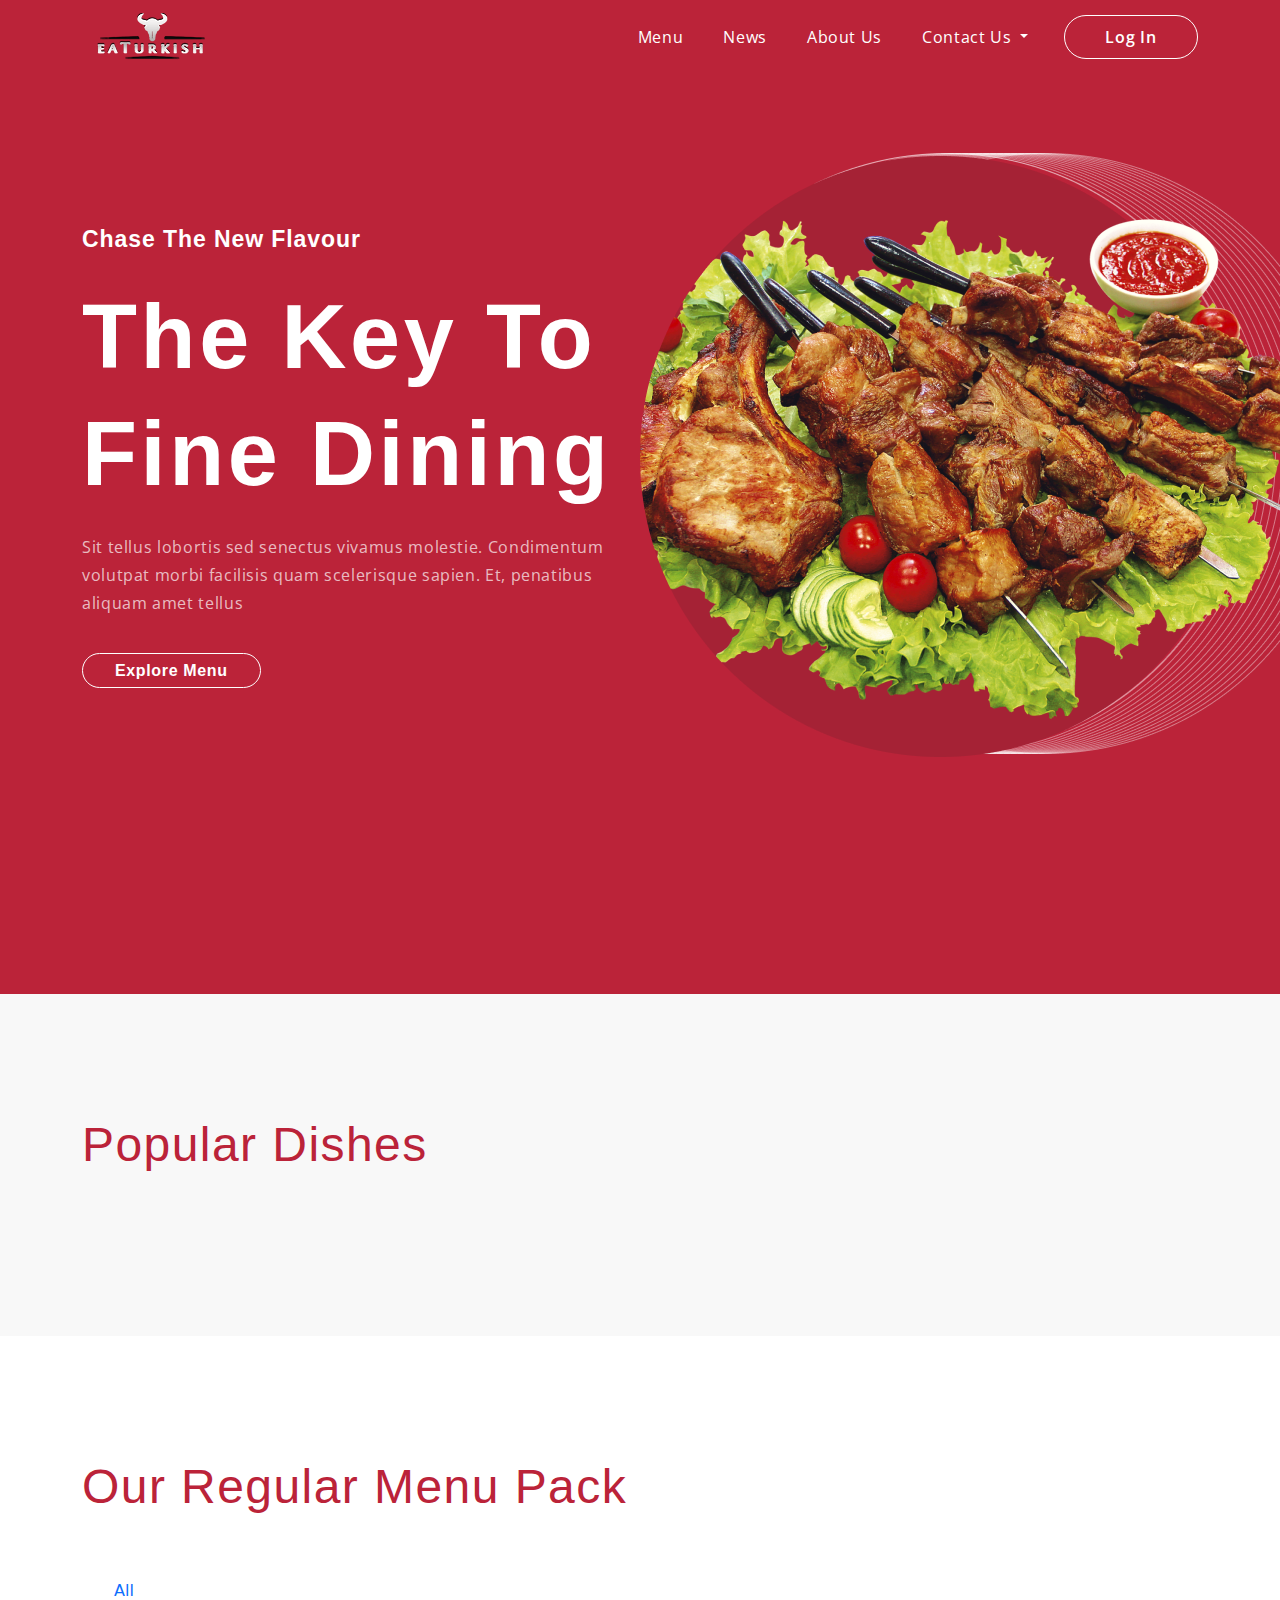
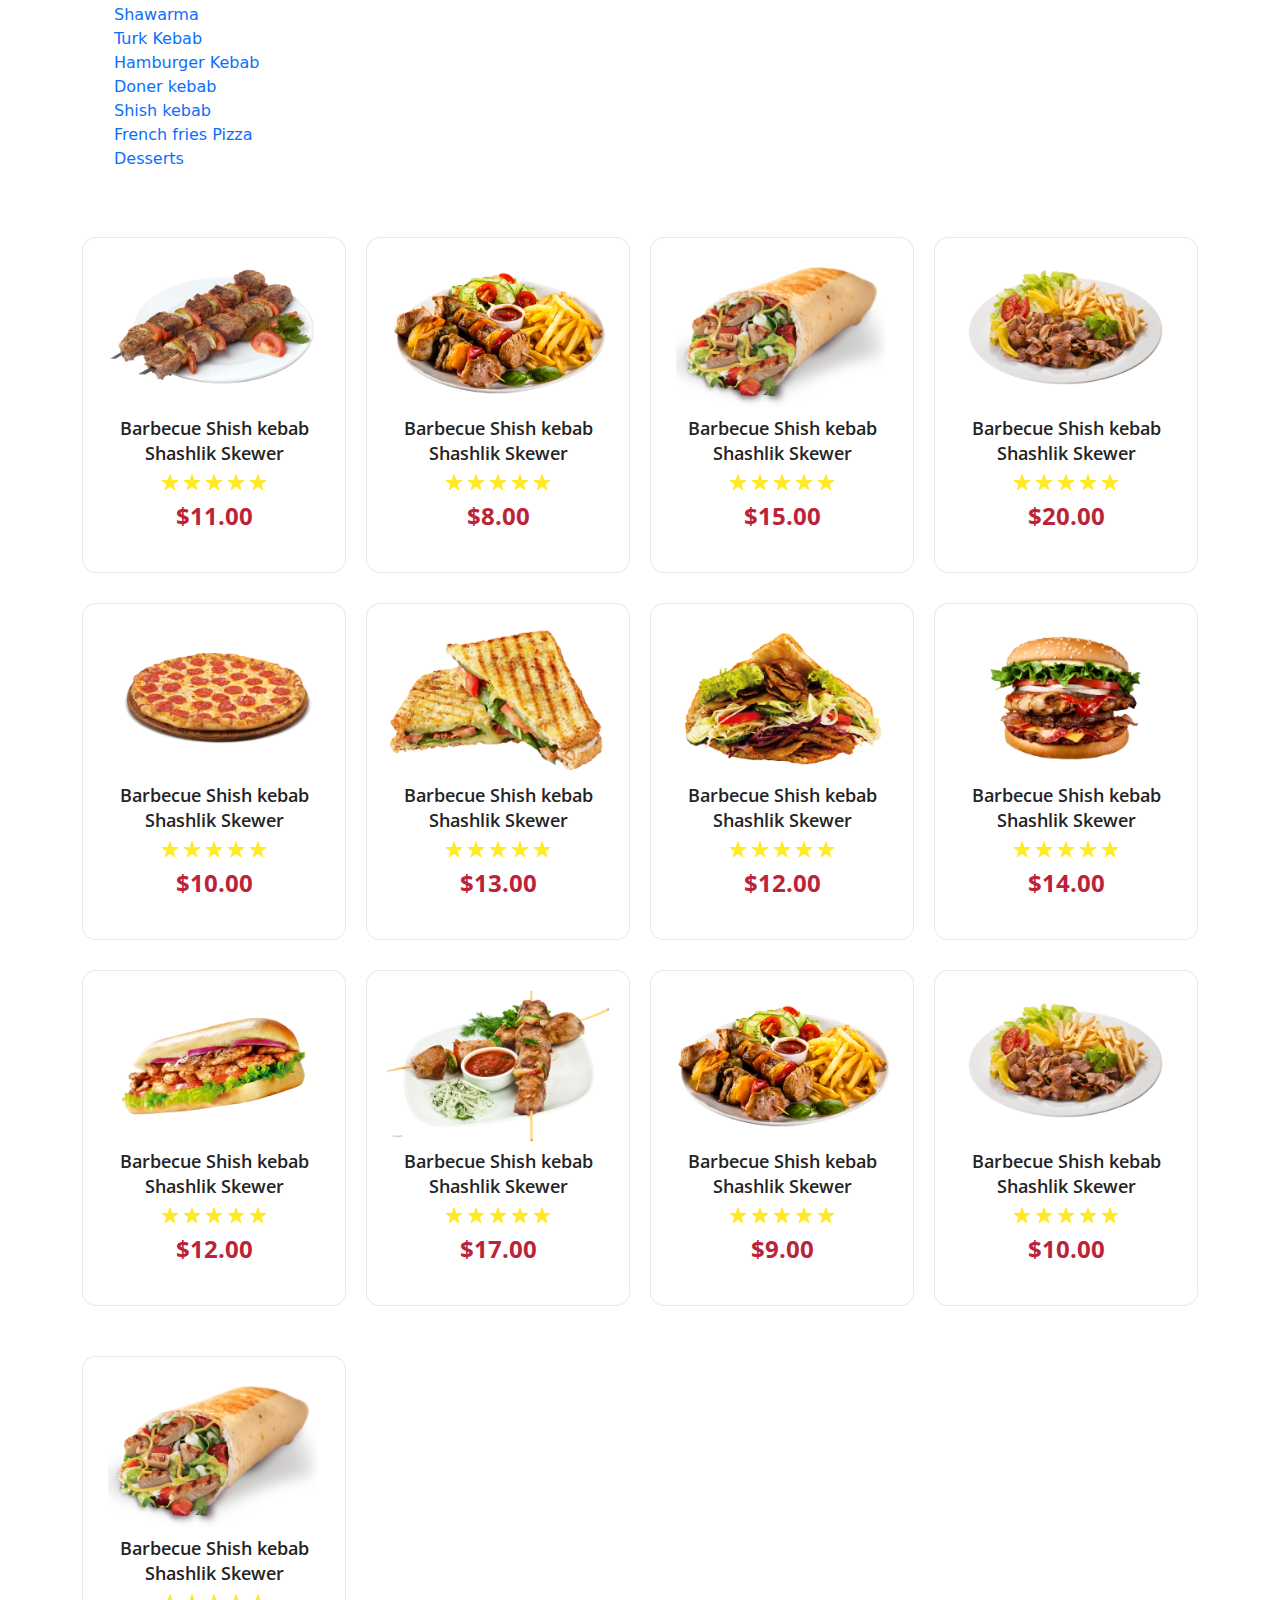
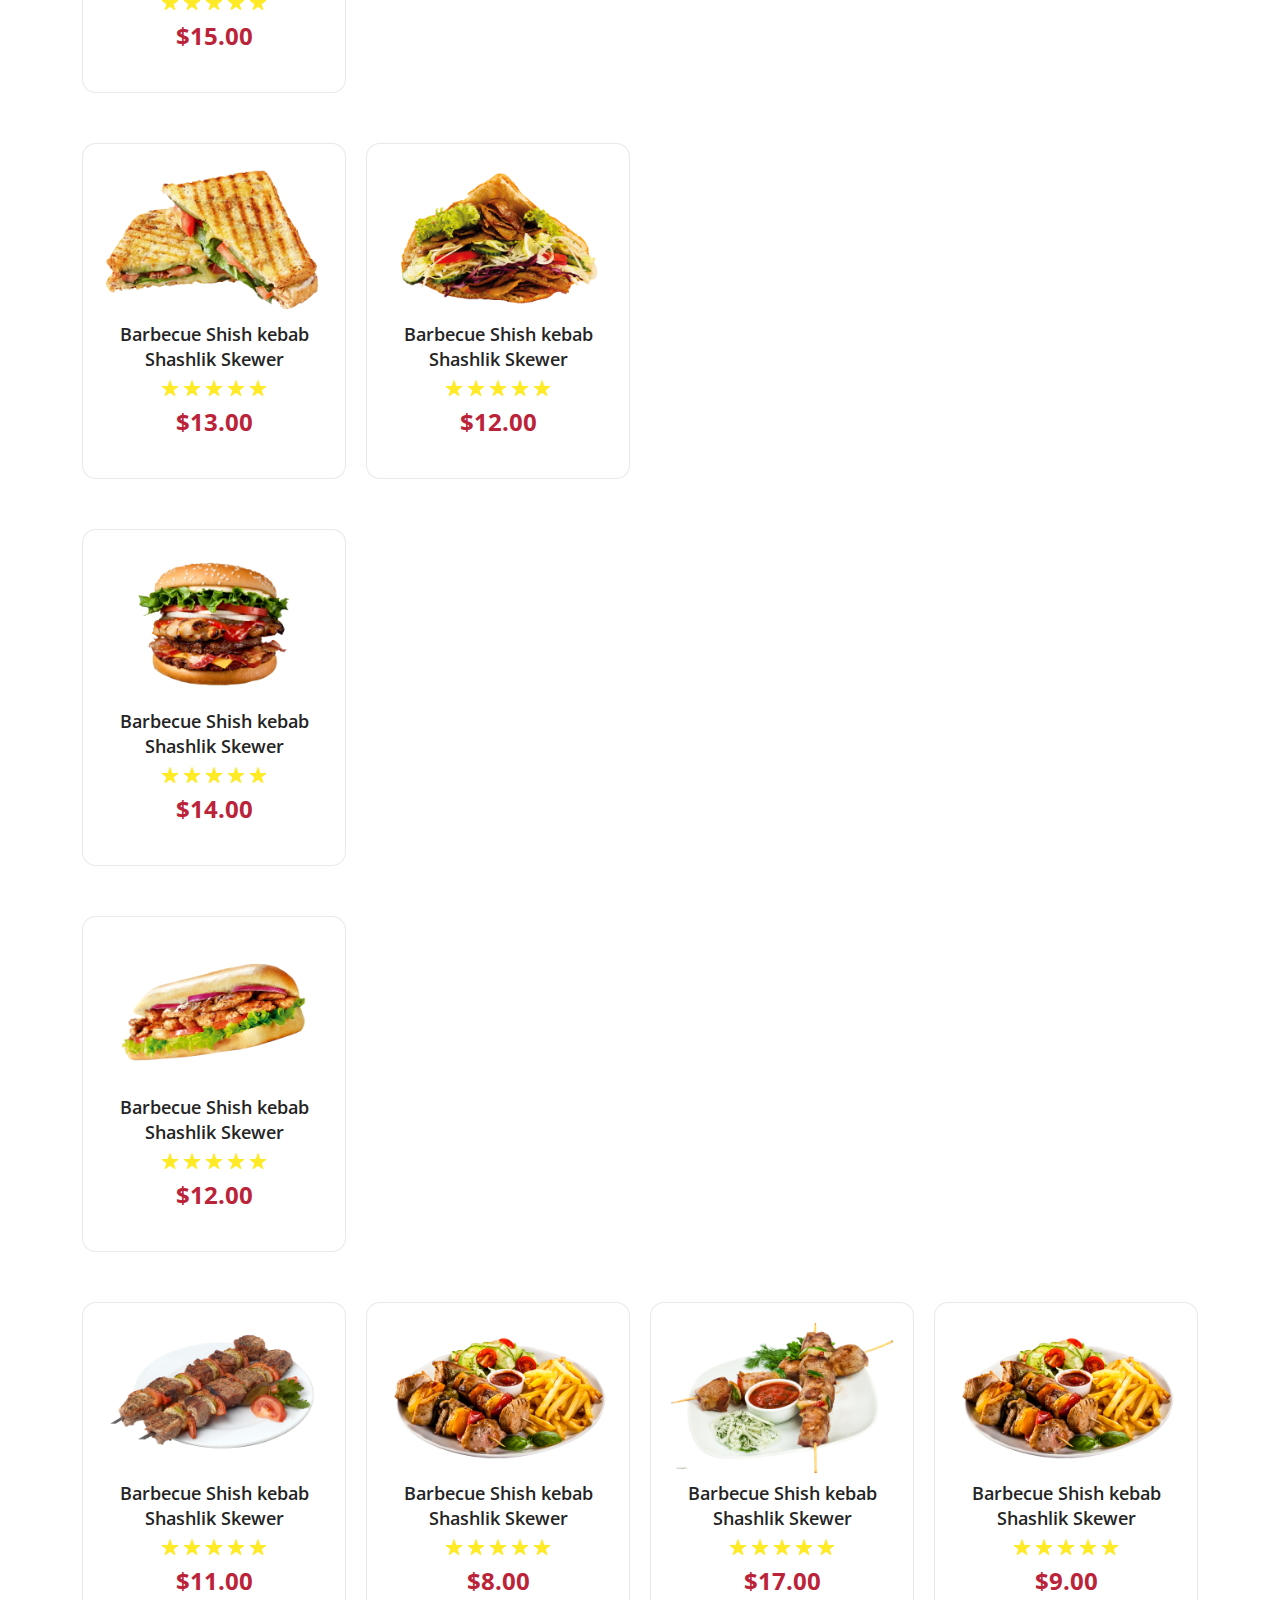
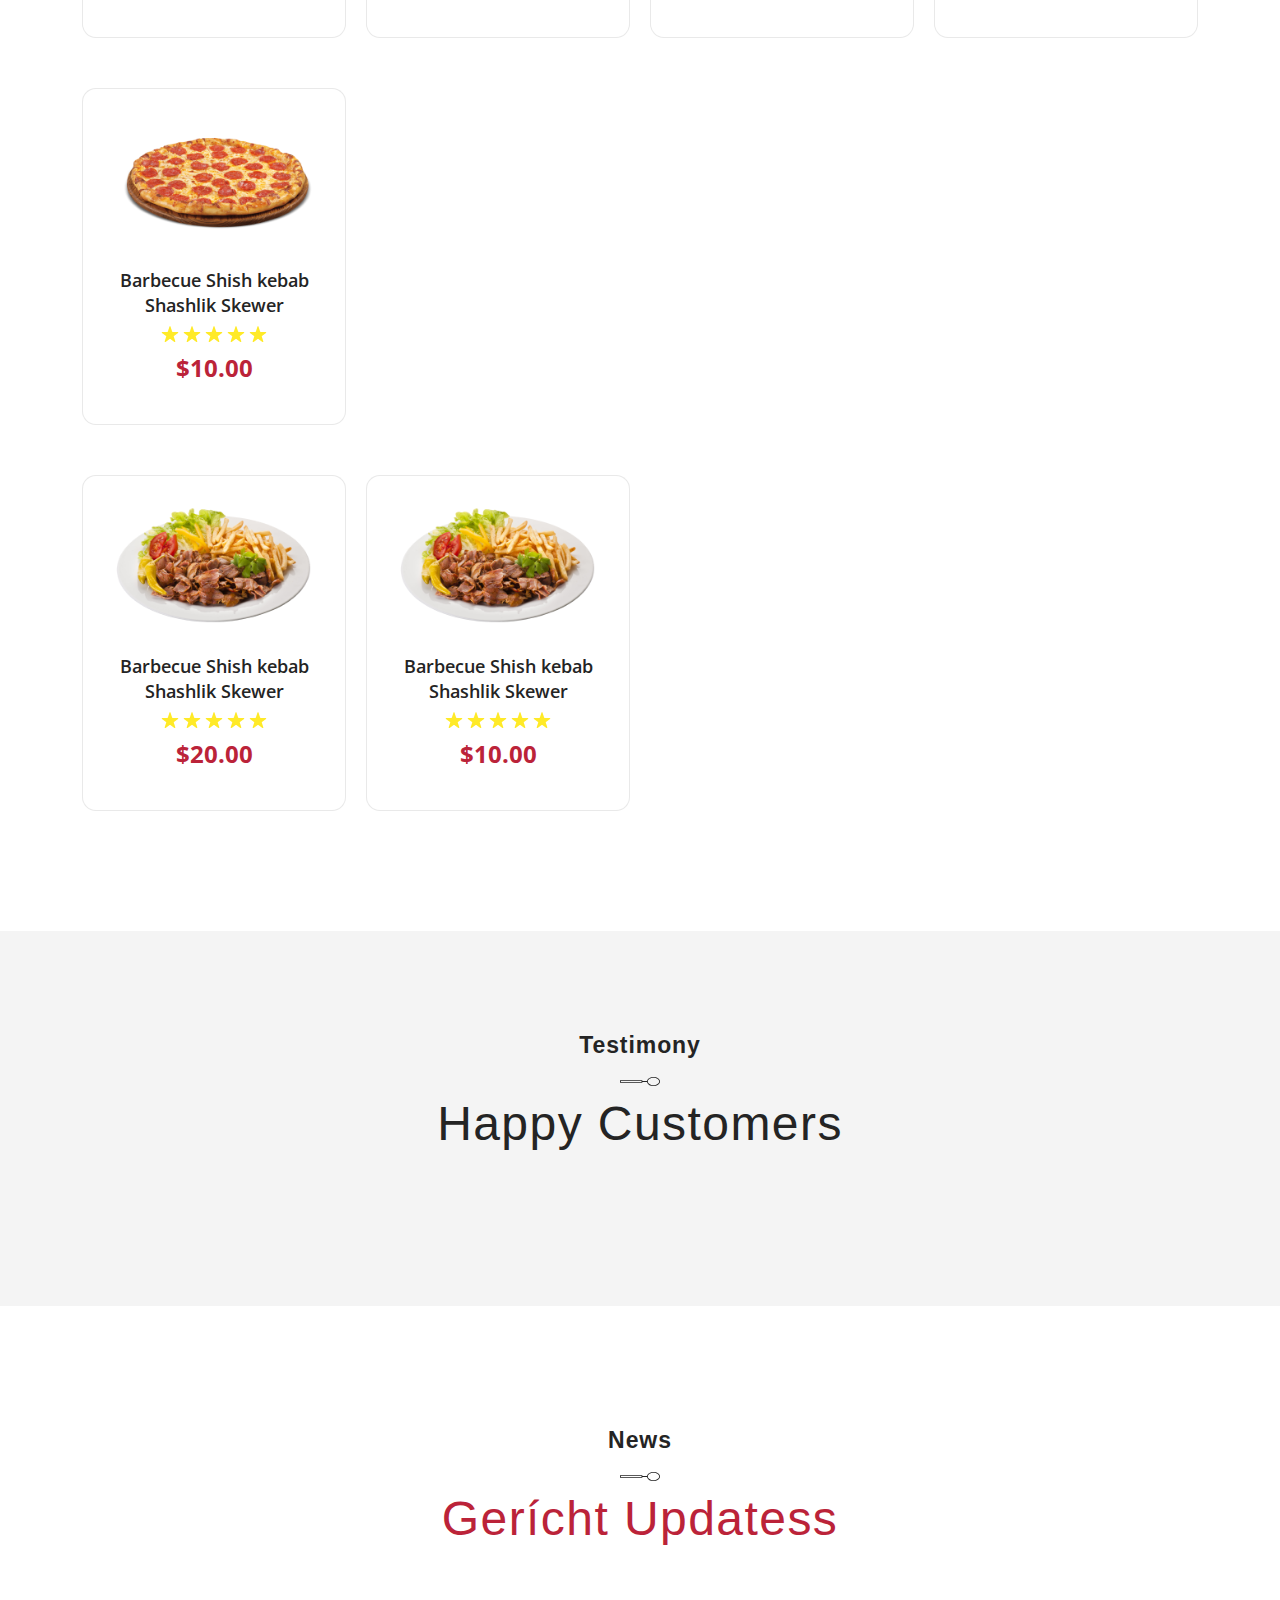
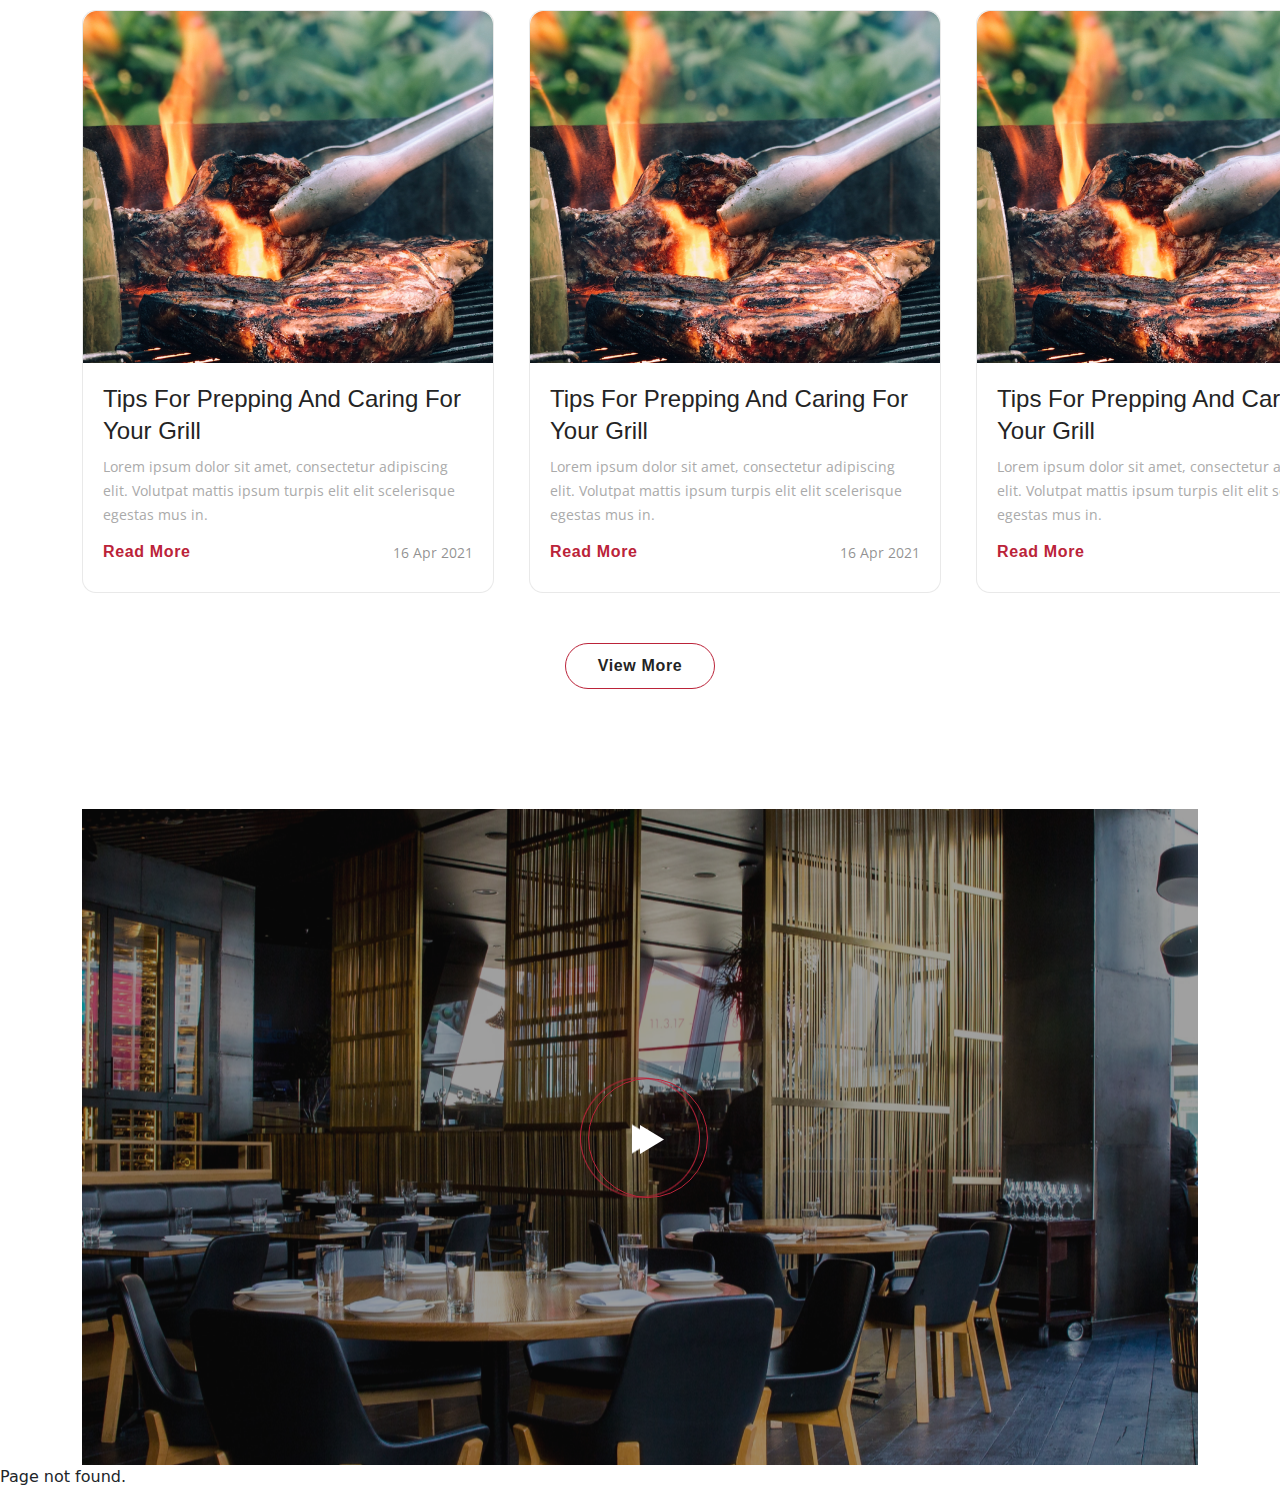
==== index.html @ 3a7835d0 "sadas" ====
<!DOCTYPE html>
<html lang="en">
  <head>
    <meta charset="UTF-8" />
    <meta http-equiv="X-UA-Compatible" content="IE=edge" />
    <meta name="viewport" content="width=device-width, initial-scale=1.0" />
    <link
      rel="stylesheet"
      href="https://cdnjs.cloudflare.com/ajax/libs/OwlCarousel2/2.3.4/assets/owl.carousel.min.css"
      integrity="sha512-tS3S5qG0BlhnQROyJXvNjeEM4UpMXHrQfTGmbQ1gKmelCxlSEBUaxhRBj/EFTzpbP4RVSrpEikbmdJobCvhE3g=="
      crossorigin="anonymous"
      referrerpolicy="no-referrer"
    />
    <link
      rel="stylesheet"
      href="https://cdnjs.cloudflare.com/ajax/libs/OwlCarousel2/2.3.4/assets/owl.theme.default.min.css"
      integrity="sha512-sMXtMNL1zRzolHYKEujM2AqCLUR9F2C4/05cdbxjjLSRvMQIciEPCQZo++nk7go3BtSuK9kfa/s+a4f4i5pLkw=="
      crossorigin="anonymous"
      referrerpolicy="no-referrer"
    />
    <link
      rel="stylesheet"
      href="https://unicons.iconscout.com/release/v4.0.0/css/line.css"
    />
    <link
      rel="stylesheet"
      href="https://cdn.korzh.com/metroui/v4.5.1/css/metro-all.min.css"
    />
    <link rel="stylesheet" href="css/bootstrap.min.css" />
    <link rel="stylesheet" href="css/home.min.css" />
    <title>Document</title>
  </head>
  <body>
    <button id="backtop">
      <a href="#"><i class="uil uil-arrow-up"></i></a>
    </button>
    <header>
      <nav w3-include-html="nav.html" id="navbar"></nav>
      <div id="home">
        <div
          class="container home d-flex align-items-center flex-column flex-lg-row row-gap-5"
        >
          <div class="home__left">
            <div class="home__left-content text-center text-sm-start">
              <h4 class="home__left-smallheading">Chase the new Flavour</h4>
              <h1 class="home__left-heading">The key to Fine dining</h1>
              <p class="home__left-text">
                Sit tellus lobortis sed senectus vivamus molestie. Condimentum
                volutpat morbi facilisis quam scelerisque sapien. Et, penatibus
                aliquam amet tellus
              </p>
              <a class="home__left-btn" href="#">Explore Menu</a>
            </div>
          </div>
          <div class="home__right">
            <img
              class="home__right-img"
              src="images/home/home-img.png"
              alt=""
            />
          </div>
        </div>
      </div>
    </header>
    <section id="popular">
      <div class="container">
        <h2 class="popular__heading m-0 text-center text-sm-start">
          Popular Dishes
        </h2>
        <div class="owl-carousel owl-theme">
          <div class="item">
            <div class="popular__card d-grid row-gap-2">
              <img class="w-100" src="images/home/popular-img1.png" alt="" />
              <h4 class="popular__card-heading m-0">
                Barbecue Shish kebab Shashlik Skewer
              </h4>
              <div
                class="popular__card-stars d-flex column-gap-1 justify-content-center"
              >
                <img src="images/home/fullstar.svg" alt="" />
                <img src="images/home/fullstar.svg" alt="" />
                <img src="images/home/fullstar.svg" alt="" />
                <img src="images/home/fullstar.svg" alt="" />
                <img src="images/home/fullstar.svg" alt="" />
              </div>
              <p class="popular__card-price text-center mb-0">$12.00</p>
            </div>
          </div>
          <div class="item">
            <div class="popular__card d-grid row-gap-2">
              <img class="w-100" src="images/home/popular-img2.png" alt="" />
              <h4 class="popular__card-heading m-0">
                Barbecue Shish kebab Shashlik Skewer
              </h4>
              <div
                class="popular__card-stars d-flex column-gap-1 justify-content-center"
              >
                <img src="images/home/fullstar.svg" alt="" />
                <img src="images/home/fullstar.svg" alt="" />
                <img src="images/home/fullstar.svg" alt="" />
                <img src="images/home/fullstar.svg" alt="" />
                <img src="images/home/star.svg" alt="" />
              </div>
              <p class="popular__card-price text-center mb-0">$10.00</p>
            </div>
          </div>
          <div class="item">
            <div class="popular__card d-grid row-gap-2">
              <img class="w-100" src="images/home/popular-img3.png" alt="" />
              <h4 class="popular__card-heading m-0">
                Barbecue Shish kebab Shashlik Skewer
              </h4>
              <div
                class="popular__card-stars d-flex column-gap-1 justify-content-center"
              >
                <img src="images/home/fullstar.svg" alt="" />
                <img src="images/home/fullstar.svg" alt="" />
                <img src="images/home/fullstar.svg" alt="" />
                <img src="images/home/fullstar.svg" alt="" />
                <img src="images/home/star.svg" alt="" />
              </div>
              <p class="popular__card-price text-center mb-0">$11.5</p>
            </div>
          </div>
          <div class="item">
            <div class="popular__card d-grid row-gap-2">
              <img class="w-100" src="images/home/popular-img4.png" alt="" />
              <h4 class="popular__card-heading m-0">
                Barbecue Shish kebab Shashlik Skewer
              </h4>
              <div
                class="popular__card-stars d-flex column-gap-1 justify-content-center"
              >
                <img src="images/home/fullstar.svg" alt="" />
                <img src="images/home/fullstar.svg" alt="" />
                <img src="images/home/fullstar.svg" alt="" />
                <img src="images/home/fullstar.svg" alt="" />
                <img src="images/home/star.svg" alt="" />
              </div>
              <p class="popular__card-price text-center mb-0">$12.00</p>
            </div>
          </div>
          <div class="item">
            <div class="popular__card d-grid row-gap-2">
              <img class="w-100" src="images/home/popular-img5.png" alt="" />
              <h4 class="popular__card-heading m-0">
                Barbecue Shish kebab Shashlik Skewer
              </h4>
              <div
                class="popular__card-stars d-flex column-gap-1 justify-content-center"
              >
                <img src="images/home/fullstar.svg" alt="" />
                <img src="images/home/fullstar.svg" alt="" />
                <img src="images/home/fullstar.svg" alt="" />
                <img src="images/home/fullstar.svg" alt="" />
                <img src="images/home/fullstar.svg" alt="" />
              </div>
              <p class="popular__card-price text-center mb-0">$11.00</p>
            </div>
          </div>
          <div class="item">
            <div class="popular__card d-grid row-gap-2">
              <img class="w-100" src="images/home/popular-img6.png" alt="" />
              <h4 class="popular__card-heading m-0">
                Barbecue Shish kebab Shashlik Skewer
              </h4>
              <div
                class="popular__card-stars d-flex column-gap-1 justify-content-center"
              >
                <img src="images/home/fullstar.svg" alt="" />
                <img src="images/home/fullstar.svg" alt="" />
                <img src="images/home/fullstar.svg" alt="" />
                <img src="images/home/fullstar.svg" alt="" />
                <img src="images/home/star.svg" alt="" />
              </div>
              <p class="popular__card-price text-center mb-0">$13.00</p>
            </div>
          </div>
          <div class="item">
            <div class="popular__card d-grid row-gap-2">
              <img class="w-100" src="images/home/popular-img7.png" alt="" />
              <h4 class="popular__card-heading m-0">
                Barbecue Shish kebab Shashlik Skewer
              </h4>
              <div
                class="popular__card-stars d-flex column-gap-1 justify-content-center"
              >
                <img src="images/home/fullstar.svg" alt="" />
                <img src="images/home/fullstar.svg" alt="" />
                <img src="images/home/fullstar.svg" alt="" />
                <img src="images/home/fullstar.svg" alt="" />
                <img src="images/home/star.svg" alt="" />
              </div>
              <p class="popular__card-price text-center mb-0">$8.00</p>
            </div>
          </div>
          <div class="item">
            <div class="popular__card d-grid row-gap-2">
              <img class="w-100" src="images/home/popular-img1.png" alt="" />
              <h4 class="popular__card-heading m-0">
                Barbecue Shish kebab Shashlik Skewer
              </h4>
              <div
                class="popular__card-stars d-flex column-gap-1 justify-content-center"
              >
                <img src="images/home/fullstar.svg" alt="" />
                <img src="images/home/fullstar.svg" alt="" />
                <img src="images/home/fullstar.svg" alt="" />
                <img src="images/home/fullstar.svg" alt="" />
                <img src="images/home/fullstar.svg" alt="" />
              </div>
              <p class="popular__card-price text-center mb-0">$12.00</p>
            </div>
          </div>
        </div>
      </div>
    </section>
    <section id="regular">
      <div class="container">
        <div class="regular">
          <img class="spoon__img" src="images/home/regular-icon.svg" alt="" />
          <h2 class="regular__heading m-0 text-center text-sm-start">
            Our Regular Menu Pack
          </h2>
        </div>
        <ul data-role="tabs" data-tabs-type="pills" data-expand="true">
          <li><a href="#_target_1">All</a></li>
          <li><a href="#_target_2">Shawarma</a></li>
          <li><a href="#_target_3">Turk Kebab</a></li>
          <li><a href="#_target_4">Hamburger Kebab</a></li>
          <li><a href="#_target_5">Doner kebab</a></li>
          <li><a href="#_target_6">Shish kebab</a></li>
          <li><a href="#_target_7">French fries Pizza</a></li>
          <li><a href="#_target_8">Desserts</a></li>
        </ul>
        <div class="border bd-default no-border-top">
          <div id="_target_1">
            <div class="regular__cards">
              <div class="regular__cards-card d-grid row-gap-2">
                <img
                  class="regular__card-img"
                  src="images/home/regular-img1.png"
                  alt=""
                />
                <h4 class="regular__card-heading m-0 text-center">
                  Barbecue Shish kebab Shashlik Skewer
                </h4>
                <div
                  class="regular__card-stars d-flex column-gap-1 justify-content-center"
                >
                  <img src="images/home/fullstar.svg" alt="" />
                  <img src="images/home/fullstar.svg" alt="" />
                  <img src="images/home/fullstar.svg" alt="" />
                  <img src="images/home/fullstar.svg" alt="" />
                  <img src="images/home/fullstar.svg" alt="" />
                </div>
                <p class="regular__card-price text-center mb-0">$11.00</p>
              </div>
              <div class="regular__cards-card d-grid row-gap-2">
                <img
                  class="regular__card-img"
                  src="images/home/regular-img2.png"
                  alt=""
                />
                <h4 class="regular__card-heading m-0 text-center">
                  Barbecue Shish kebab Shashlik Skewer
                </h4>
                <div
                  class="regular__card-stars d-flex column-gap-1 justify-content-center"
                >
                  <img src="images/home/fullstar.svg" alt="" />
                  <img src="images/home/fullstar.svg" alt="" />
                  <img src="images/home/fullstar.svg" alt="" />
                  <img src="images/home/fullstar.svg" alt="" />
                  <img src="images/home/fullstar.svg" alt="" />
                </div>
                <p class="regular__card-price text-center mb-0">$8.00</p>
              </div>
              <div class="regular__cards-card d-grid row-gap-2">
                <img
                  class="regular__card-img"
                  src="images/home/regular-img3.png"
                  alt=""
                />
                <h4 class="regular__card-heading m-0 text-center">
                  Barbecue Shish kebab Shashlik Skewer
                </h4>
                <div
                  class="regular__card-stars d-flex column-gap-1 justify-content-center"
                >
                  <img src="images/home/fullstar.svg" alt="" />
                  <img src="images/home/fullstar.svg" alt="" />
                  <img src="images/home/fullstar.svg" alt="" />
                  <img src="images/home/fullstar.svg" alt="" />
                  <img src="images/home/fullstar.svg" alt="" />
                </div>
                <p class="regular__card-price text-center mb-0">$15.00</p>
              </div>
              <div class="regular__cards-card d-grid row-gap-2">
                <img
                  class="regular__card-img"
                  src="images/home/regular-img4.png"
                  alt=""
                />
                <h4 class="regular__card-heading m-0 text-center">
                  Barbecue Shish kebab Shashlik Skewer
                </h4>
                <div
                  class="regular__card-stars d-flex column-gap-1 justify-content-center"
                >
                  <img src="images/home/fullstar.svg" alt="" />
                  <img src="images/home/fullstar.svg" alt="" />
                  <img src="images/home/fullstar.svg" alt="" />
                  <img src="images/home/fullstar.svg" alt="" />
                  <img src="images/home/fullstar.svg" alt="" />
                </div>
                <p class="regular__card-price text-center mb-0">$20.00</p>
              </div>
              <div class="regular__cards-card d-grid row-gap-2">
                <img
                  class="regular__card-img"
                  src="images/home/regular-img5.png"
                  alt=""
                />
                <h4 class="regular__card-heading m-0 text-center">
                  Barbecue Shish kebab Shashlik Skewer
                </h4>
                <div
                  class="regular__card-stars d-flex column-gap-1 justify-content-center"
                >
                  <img src="images/home/fullstar.svg" alt="" />
                  <img src="images/home/fullstar.svg" alt="" />
                  <img src="images/home/fullstar.svg" alt="" />
                  <img src="images/home/fullstar.svg" alt="" />
                  <img src="images/home/fullstar.svg" alt="" />
                </div>
                <p class="regular__card-price text-center mb-0">$10.00</p>
              </div>
              <div class="regular__cards-card d-grid row-gap-2">
                <img
                  class="regular__card-img"
                  src="images/home/regular-img6.png"
                  alt=""
                />
                <h4 class="regular__card-heading m-0 text-center">
                  Barbecue Shish kebab Shashlik Skewer
                </h4>
                <div
                  class="regular__card-stars d-flex column-gap-1 justify-content-center"
                >
                  <img src="images/home/fullstar.svg" alt="" />
                  <img src="images/home/fullstar.svg" alt="" />
                  <img src="images/home/fullstar.svg" alt="" />
                  <img src="images/home/fullstar.svg" alt="" />
                  <img src="images/home/fullstar.svg" alt="" />
                </div>
                <p class="regular__card-price text-center mb-0">$13.00</p>
              </div>
              <div class="regular__cards-card d-grid row-gap-2">
                <img
                  class="regular__card-img"
                  src="images/home/regular-img7.png"
                  alt=""
                />
                <h4 class="regular__card-heading m-0 text-center">
                  Barbecue Shish kebab Shashlik Skewer
                </h4>
                <div
                  class="regular__card-stars d-flex column-gap-1 justify-content-center"
                >
                  <img src="images/home/fullstar.svg" alt="" />
                  <img src="images/home/fullstar.svg" alt="" />
                  <img src="images/home/fullstar.svg" alt="" />
                  <img src="images/home/fullstar.svg" alt="" />
                  <img src="images/home/fullstar.svg" alt="" />
                </div>
                <p class="regular__card-price text-center mb-0">$12.00</p>
              </div>
              <div class="regular__cards-card d-grid row-gap-2">
                <img
                  class="regular__card-img"
                  src="images/home/regular-img8.png"
                  alt=""
                />
                <h4 class="regular__card-heading m-0 text-center">
                  Barbecue Shish kebab Shashlik Skewer
                </h4>
                <div
                  class="regular__card-stars d-flex column-gap-1 justify-content-center"
                >
                  <img src="images/home/fullstar.svg" alt="" />
                  <img src="images/home/fullstar.svg" alt="" />
                  <img src="images/home/fullstar.svg" alt="" />
                  <img src="images/home/fullstar.svg" alt="" />
                  <img src="images/home/fullstar.svg" alt="" />
                </div>
                <p class="regular__card-price text-center mb-0">$14.00</p>
              </div>
              <div class="regular__cards-card d-grid row-gap-2">
                <img
                  class="regular__card-img"
                  src="images/home/regular-img9.png"
                  alt=""
                />
                <h4 class="regular__card-heading m-0 text-center">
                  Barbecue Shish kebab Shashlik Skewer
                </h4>
                <div
                  class="regular__card-stars d-flex column-gap-1 justify-content-center"
                >
                  <img src="images/home/fullstar.svg" alt="" />
                  <img src="images/home/fullstar.svg" alt="" />
                  <img src="images/home/fullstar.svg" alt="" />
                  <img src="images/home/fullstar.svg" alt="" />
                  <img src="images/home/fullstar.svg" alt="" />
                </div>
                <p class="regular__card-price text-center mb-0">$12.00</p>
              </div>
              <div class="regular__cards-card d-grid row-gap-2">
                <img
                  class="regular__card-img"
                  src="images/home/regular-img10.png"
                  alt=""
                />
                <h4 class="regular__card-heading m-0 text-center">
                  Barbecue Shish kebab Shashlik Skewer
                </h4>
                <div
                  class="regular__card-stars d-flex column-gap-1 justify-content-center"
                >
                  <img src="images/home/fullstar.svg" alt="" />
                  <img src="images/home/fullstar.svg" alt="" />
                  <img src="images/home/fullstar.svg" alt="" />
                  <img src="images/home/fullstar.svg" alt="" />
                  <img src="images/home/fullstar.svg" alt="" />
                </div>
                <p class="regular__card-price text-center mb-0">$17.00</p>
              </div>
              <div class="regular__cards-card d-grid row-gap-2">
                <img
                  class="regular__card-img"
                  src="images/home/regular-img11.png"
                  alt=""
                />
                <h4 class="regular__card-heading m-0 text-center">
                  Barbecue Shish kebab Shashlik Skewer
                </h4>
                <div
                  class="regular__card-stars d-flex column-gap-1 justify-content-center"
                >
                  <img src="images/home/fullstar.svg" alt="" />
                  <img src="images/home/fullstar.svg" alt="" />
                  <img src="images/home/fullstar.svg" alt="" />
                  <img src="images/home/fullstar.svg" alt="" />
                  <img src="images/home/fullstar.svg" alt="" />
                </div>
                <p class="regular__card-price text-center mb-0">$9.00</p>
              </div>
              <div class="regular__cards-card d-grid row-gap-2">
                <img
                  class="regular__card-img"
                  src="images/home/regular-img12.png"
                  alt=""
                />
                <h4 class="regular__card-heading m-0 text-center">
                  Barbecue Shish kebab Shashlik Skewer
                </h4>
                <div
                  class="regular__card-stars d-flex column-gap-1 justify-content-center"
                >
                  <img src="images/home/fullstar.svg" alt="" />
                  <img src="images/home/fullstar.svg" alt="" />
                  <img src="images/home/fullstar.svg" alt="" />
                  <img src="images/home/fullstar.svg" alt="" />
                  <img src="images/home/fullstar.svg" alt="" />
                </div>
                <p class="regular__card-price text-center mb-0">$10.00</p>
              </div>
            </div>
          </div>
          <div id="_target_2">
            <div class="regular__cards">
              <div class="regular__cards-card d-grid row-gap-2">
                <img
                  class="regular__card-img"
                  src="images/home/regular-img3.png"
                  alt=""
                />
                <h4 class="regular__card-heading m-0 text-center">
                  Barbecue Shish kebab Shashlik Skewer
                </h4>
                <div
                  class="regular__card-stars d-flex column-gap-1 justify-content-center"
                >
                  <img src="images/home/fullstar.svg" alt="" />
                  <img src="images/home/fullstar.svg" alt="" />
                  <img src="images/home/fullstar.svg" alt="" />
                  <img src="images/home/fullstar.svg" alt="" />
                  <img src="images/home/fullstar.svg" alt="" />
                </div>
                <p class="regular__card-price text-center mb-0">$15.00</p>
              </div>
            </div>
          </div>
          <div id="_target_3">
            <div class="regular__cards">
              <div class="regular__cards-card d-grid row-gap-2">
                <img
                  class="regular__card-img"
                  src="images/home/regular-img6.png"
                  alt=""
                />
                <h4 class="regular__card-heading m-0 text-center">
                  Barbecue Shish kebab Shashlik Skewer
                </h4>
                <div
                  class="regular__card-stars d-flex column-gap-1 justify-content-center"
                >
                  <img src="images/home/fullstar.svg" alt="" />
                  <img src="images/home/fullstar.svg" alt="" />
                  <img src="images/home/fullstar.svg" alt="" />
                  <img src="images/home/fullstar.svg" alt="" />
                  <img src="images/home/fullstar.svg" alt="" />
                </div>
                <p class="regular__card-price text-center mb-0">$13.00</p>
              </div>
              <div class="regular__cards-card d-grid row-gap-2">
                <img
                  class="regular__card-img"
                  src="images/home/regular-img7.png"
                  alt=""
                />
                <h4 class="regular__card-heading m-0 text-center">
                  Barbecue Shish kebab Shashlik Skewer
                </h4>
                <div
                  class="regular__card-stars d-flex column-gap-1 justify-content-center"
                >
                  <img src="images/home/fullstar.svg" alt="" />
                  <img src="images/home/fullstar.svg" alt="" />
                  <img src="images/home/fullstar.svg" alt="" />
                  <img src="images/home/fullstar.svg" alt="" />
                  <img src="images/home/fullstar.svg" alt="" />
                </div>
                <p class="regular__card-price text-center mb-0">$12.00</p>
              </div>
            </div>
          </div>
          <div id="_target_4">
            <div class="regular__cards">
              <div class="regular__cards-card d-grid row-gap-2">
                <img
                  class="regular__card-img"
                  src="images/home/regular-img8.png"
                  alt=""
                />
                <h4 class="regular__card-heading m-0 text-center">
                  Barbecue Shish kebab Shashlik Skewer
                </h4>
                <div
                  class="regular__card-stars d-flex column-gap-1 justify-content-center"
                >
                  <img src="images/home/fullstar.svg" alt="" />
                  <img src="images/home/fullstar.svg" alt="" />
                  <img src="images/home/fullstar.svg" alt="" />
                  <img src="images/home/fullstar.svg" alt="" />
                  <img src="images/home/fullstar.svg" alt="" />
                </div>
                <p class="regular__card-price text-center mb-0">$14.00</p>
              </div>
            </div>
          </div>
          <div id="_target_5">
            <div class="regular__cards">
              <div class="regular__cards-card d-grid row-gap-2">
                <img
                  class="regular__card-img"
                  src="images/home/regular-img9.png"
                  alt=""
                />
                <h4 class="regular__card-heading m-0 text-center">
                  Barbecue Shish kebab Shashlik Skewer
                </h4>
                <div
                  class="regular__card-stars d-flex column-gap-1 justify-content-center"
                >
                  <img src="images/home/fullstar.svg" alt="" />
                  <img src="images/home/fullstar.svg" alt="" />
                  <img src="images/home/fullstar.svg" alt="" />
                  <img src="images/home/fullstar.svg" alt="" />
                  <img src="images/home/fullstar.svg" alt="" />
                </div>
                <p class="regular__card-price text-center mb-0">$12.00</p>
              </div>
            </div>
          </div>
          <div id="_target_6">
            <div class="regular__cards">
              <div class="regular__cards-card d-grid row-gap-2">
                <img
                  class="regular__card-img"
                  src="images/home/regular-img1.png"
                  alt=""
                />
                <h4 class="regular__card-heading m-0 text-center">
                  Barbecue Shish kebab Shashlik Skewer
                </h4>
                <div
                  class="regular__card-stars d-flex column-gap-1 justify-content-center"
                >
                  <img src="images/home/fullstar.svg" alt="" />
                  <img src="images/home/fullstar.svg" alt="" />
                  <img src="images/home/fullstar.svg" alt="" />
                  <img src="images/home/fullstar.svg" alt="" />
                  <img src="images/home/fullstar.svg" alt="" />
                </div>
                <p class="regular__card-price text-center mb-0">$11.00</p>
              </div>
              <div class="regular__cards-card d-grid row-gap-2">
                <img
                  class="regular__card-img"
                  src="images/home/regular-img2.png"
                  alt=""
                />
                <h4 class="regular__card-heading m-0 text-center">
                  Barbecue Shish kebab Shashlik Skewer
                </h4>
                <div
                  class="regular__card-stars d-flex column-gap-1 justify-content-center"
                >
                  <img src="images/home/fullstar.svg" alt="" />
                  <img src="images/home/fullstar.svg" alt="" />
                  <img src="images/home/fullstar.svg" alt="" />
                  <img src="images/home/fullstar.svg" alt="" />
                  <img src="images/home/fullstar.svg" alt="" />
                </div>
                <p class="regular__card-price text-center mb-0">$8.00</p>
              </div>
              <div class="regular__cards-card d-grid row-gap-2">
                <img
                  class="regular__card-img"
                  src="images/home/regular-img10.png"
                  alt=""
                />
                <h4 class="regular__card-heading m-0 text-center">
                  Barbecue Shish kebab Shashlik Skewer
                </h4>
                <div
                  class="regular__card-stars d-flex column-gap-1 justify-content-center"
                >
                  <img src="images/home/fullstar.svg" alt="" />
                  <img src="images/home/fullstar.svg" alt="" />
                  <img src="images/home/fullstar.svg" alt="" />
                  <img src="images/home/fullstar.svg" alt="" />
                  <img src="images/home/fullstar.svg" alt="" />
                </div>
                <p class="regular__card-price text-center mb-0">$17.00</p>
              </div>
              <div class="regular__cards-card d-grid row-gap-2">
                <img
                  class="regular__card-img"
                  src="images/home/regular-img11.png"
                  alt=""
                />
                <h4 class="regular__card-heading m-0 text-center">
                  Barbecue Shish kebab Shashlik Skewer
                </h4>
                <div
                  class="regular__card-stars d-flex column-gap-1 justify-content-center"
                >
                  <img src="images/home/fullstar.svg" alt="" />
                  <img src="images/home/fullstar.svg" alt="" />
                  <img src="images/home/fullstar.svg" alt="" />
                  <img src="images/home/fullstar.svg" alt="" />
                  <img src="images/home/fullstar.svg" alt="" />
                </div>
                <p class="regular__card-price text-center mb-0">$9.00</p>
              </div>
            </div>
          </div>
          <div id="_target_7">
            <div class="regular__cards">
              <div class="regular__cards-card d-grid row-gap-2">
                <img
                  class="regular__card-img"
                  src="images/home/regular-img5.png"
                  alt=""
                />
                <h4 class="regular__card-heading m-0 text-center">
                  Barbecue Shish kebab Shashlik Skewer
                </h4>
                <div
                  class="regular__card-stars d-flex column-gap-1 justify-content-center"
                >
                  <img src="images/home/fullstar.svg" alt="" />
                  <img src="images/home/fullstar.svg" alt="" />
                  <img src="images/home/fullstar.svg" alt="" />
                  <img src="images/home/fullstar.svg" alt="" />
                  <img src="images/home/fullstar.svg" alt="" />
                </div>
                <p class="regular__card-price text-center mb-0">$10.00</p>
              </div>
            </div>
          </div>
          <div id="_target_8">
            <div class="regular__cards">
              <div class="regular__cards-card d-grid row-gap-2">
                <img
                  class="regular__card-img"
                  src="images/home/regular-img4.png"
                  alt=""
                />
                <h4 class="regular__card-heading m-0 text-center">
                  Barbecue Shish kebab Shashlik Skewer
                </h4>
                <div
                  class="regular__card-stars d-flex column-gap-1 justify-content-center"
                >
                  <img src="images/home/fullstar.svg" alt="" />
                  <img src="images/home/fullstar.svg" alt="" />
                  <img src="images/home/fullstar.svg" alt="" />
                  <img src="images/home/fullstar.svg" alt="" />
                  <img src="images/home/fullstar.svg" alt="" />
                </div>
                <p class="regular__card-price text-center mb-0">$20.00</p>
              </div>
              <div class="regular__cards-card d-grid row-gap-2">
                <img
                  class="regular__card-img"
                  src="images/home/regular-img12.png"
                  alt=""
                />
                <h4 class="regular__card-heading m-0 text-center">
                  Barbecue Shish kebab Shashlik Skewer
                </h4>
                <div
                  class="regular__card-stars d-flex column-gap-1 justify-content-center"
                >
                  <img src="images/home/fullstar.svg" alt="" />
                  <img src="images/home/fullstar.svg" alt="" />
                  <img src="images/home/fullstar.svg" alt="" />
                  <img src="images/home/fullstar.svg" alt="" />
                  <img src="images/home/fullstar.svg" alt="" />
                </div>
                <p class="regular__card-price text-center mb-0">$10.00</p>
              </div>
            </div>
          </div>
        </div>
      </div>
    </section>
    <section id="happy">
      <div class="container">
        <div class="happy">
          <div class="happy__content text-center">
            <h3 class="happy__content-description">Testimony</h3>
            <img width="40" height="9" src="images/home/spoon.svg" alt="" />
            <h2 class="happy__content-heading">Happy customers</h2>
          </div>
          <div class="owl-carousel owl-theme">
            <div class="item">
              <div class="happy__card d-grid row-gap-2">
                <h3 class="happy__card-heading">Maria</h3>
                <p class="happy__card-text">
                  Lorem ipsum dolor sit amet, consectetur adipiscing sit. auctor
                  sit iaculis in arcu. Vulputate nulla lobortis mauris eget sit.
                  Nulla scelerisque scelerisq...
                </p>
                <div
                  class="happy__card-views d-flex align-items-center column-gap-4"
                >
                  <div
                    class="views__calendar d-flex align-items-center column-gap-1"
                  >
                    <i class="uil uil-calender"></i>
                    <p class="views__calendar-text m-0">06/02/2022</p>
                  </div>
                  <div
                    class="views__clock d-flex align-items-center column-gap-1"
                  >
                    <i class="uil uil-clock"></i>
                    <p class="views__clock-text m-0">11:15</p>
                  </div>
                  <div
                    class="views__view d-flex align-items-center column-gap-1"
                  >
                    <i class="uil uil-eye"></i>
                    <p class="views__view-text m-0">222</p>
                  </div>
                </div>
              </div>
            </div>
            <div class="item">
              <div class="happy__card d-grid row-gap-2">
                <h3 class="happy__card-heading">Sonya</h3>
                <p class="happy__card-text">
                  Lorem ipsum dolor sit amet, consectetur adipiscing sit. auctor
                  sit iaculis in arcu. Vulputate nulla lobortis mauris eget sit.
                  Nulla scelerisque scelerisq...
                </p>
                <div
                  class="happy__card-views d-flex align-items-center column-gap-4"
                >
                  <div
                    class="views__calendar d-flex align-items-center column-gap-1"
                  >
                    <i class="uil uil-calender"></i>
                    <p class="views__calendar-text m-0">06/02/2022</p>
                  </div>
                  <div
                    class="views__clock d-flex align-items-center column-gap-1"
                  >
                    <i class="uil uil-clock"></i>
                    <p class="views__clock-text m-0">9:20</p>
                  </div>
                  <div
                    class="views__view d-flex align-items-center column-gap-1"
                  >
                    <i class="uil uil-eye"></i>
                    <p class="views__view-text m-0">521</p>
                  </div>
                </div>
              </div>
            </div>
            <div class="item">
              <div class="happy__card d-grid row-gap-2">
                <h3 class="happy__card-heading">Safia</h3>
                <p class="happy__card-text">
                  Lorem ipsum dolor sit amet, consectetur adipiscing sit. auctor
                  sit iaculis in arcu. Vulputate nulla lobortis mauris eget sit.
                  Nulla scelerisque scelerisq...
                </p>
                <div
                  class="happy__card-views d-flex align-items-center column-gap-4"
                >
                  <div
                    class="views__calendar d-flex align-items-center column-gap-1"
                  >
                    <i class="uil uil-calender"></i>
                    <p class="views__calendar-text m-0">06/02/2022</p>
                  </div>
                  <div
                    class="views__clock d-flex align-items-center column-gap-1"
                  >
                    <i class="uil uil-clock"></i>
                    <p class="views__clock-text m-0">13:01</p>
                  </div>
                  <div
                    class="views__view d-flex align-items-center column-gap-1"
                  >
                    <i class="uil uil-eye"></i>
                    <p class="views__view-text m-0">418</p>
                  </div>
                </div>
              </div>
            </div>
            <div class="item">
              <div class="happy__card d-grid row-gap-2">
                <h3 class="happy__card-heading">Maria</h3>
                <p class="happy__card-text">
                  Lorem ipsum dolor sit amet, consectetur adipiscing sit. auctor
                  sit iaculis in arcu. Vulputate nulla lobortis mauris eget sit.
                  Nulla scelerisque scelerisq...
                </p>
                <div
                  class="happy__card-views d-flex align-items-center column-gap-4"
                >
                  <div
                    class="views__calendar d-flex align-items-center column-gap-1"
                  >
                    <i class="uil uil-calender"></i>
                    <p class="views__calendar-text m-0">06/02/2022</p>
                  </div>
                  <div
                    class="views__clock d-flex align-items-center column-gap-1"
                  >
                    <i class="uil uil-clock"></i>
                    <p class="views__clock-text m-0">11:15</p>
                  </div>
                  <div
                    class="views__view d-flex align-items-center column-gap-1"
                  >
                    <i class="uil uil-eye"></i>
                    <p class="views__view-text m-0">222</p>
                  </div>
                </div>
              </div>
            </div>
            <div class="item">
              <div class="happy__card d-grid row-gap-2">
                <h3 class="happy__card-heading">Sonya</h3>
                <p class="happy__card-text">
                  Lorem ipsum dolor sit amet, consectetur adipiscing sit. auctor
                  sit iaculis in arcu. Vulputate nulla lobortis mauris eget sit.
                  Nulla scelerisque scelerisq...
                </p>
                <div
                  class="happy__card-views d-flex align-items-center column-gap-4"
                >
                  <div
                    class="views__calendar d-flex align-items-center column-gap-1"
                  >
                    <i class="uil uil-calender"></i>
                    <p class="views__calendar-text m-0">06/02/2022</p>
                  </div>
                  <div
                    class="views__clock d-flex align-items-center column-gap-1"
                  >
                    <i class="uil uil-clock"></i>
                    <p class="views__clock-text m-0">9:20</p>
                  </div>
                  <div
                    class="views__view d-flex align-items-center column-gap-1"
                  >
                    <i class="uil uil-eye"></i>
                    <p class="views__view-text m-0">521</p>
                  </div>
                </div>
              </div>
            </div>
            <div class="item">
              <div class="happy__card d-grid row-gap-2">
                <h3 class="happy__card-heading">Safia</h3>
                <p class="happy__card-text">
                  Lorem ipsum dolor sit amet, consectetur adipiscing sit. auctor
                  sit iaculis in arcu. Vulputate nulla lobortis mauris eget sit.
                  Nulla scelerisque scelerisq...
                </p>
                <div
                  class="happy__card-views d-flex align-items-center column-gap-4"
                >
                  <div
                    class="views__calendar d-flex align-items-center column-gap-1"
                  >
                    <i class="uil uil-calender"></i>
                    <p class="views__calendar-text m-0">06/02/2022</p>
                  </div>
                  <div
                    class="views__clock d-flex align-items-center column-gap-1"
                  >
                    <i class="uil uil-clock"></i>
                    <p class="views__clock-text m-0">13:01</p>
                  </div>
                  <div
                    class="views__view d-flex align-items-center column-gap-1"
                  >
                    <i class="uil uil-eye"></i>
                    <p class="views__view-text m-0">418</p>
                  </div>
                </div>
              </div>
            </div>
            <div class="item">
              <div class="happy__card d-grid row-gap-2">
                <h3 class="happy__card-heading">Maria</h3>
                <p class="happy__card-text">
                  Lorem ipsum dolor sit amet, consectetur adipiscing sit. auctor
                  sit iaculis in arcu. Vulputate nulla lobortis mauris eget sit.
                  Nulla scelerisque scelerisq...
                </p>
                <div
                  class="happy__card-views d-flex align-items-center column-gap-4"
                >
                  <div
                    class="views__calendar d-flex align-items-center column-gap-1"
                  >
                    <i class="uil uil-calender"></i>
                    <p class="views__calendar-text m-0">06/02/2022</p>
                  </div>
                  <div
                    class="views__clock d-flex align-items-center column-gap-1"
                  >
                    <i class="uil uil-clock"></i>
                    <p class="views__clock-text m-0">11:15</p>
                  </div>
                  <div
                    class="views__view d-flex align-items-center column-gap-1"
                  >
                    <i class="uil uil-eye"></i>
                    <p class="views__view-text m-0">222</p>
                  </div>
                </div>
              </div>
            </div>
            <div class="item">
              <div class="happy__card d-grid row-gap-2">
                <h3 class="happy__card-heading">Sonya</h3>
                <p class="happy__card-text">
                  Lorem ipsum dolor sit amet, consectetur adipiscing sit. auctor
                  sit iaculis in arcu. Vulputate nulla lobortis mauris eget sit.
                  Nulla scelerisque scelerisq...
                </p>
                <div
                  class="happy__card-views d-flex align-items-center column-gap-4"
                >
                  <div
                    class="views__calendar d-flex align-items-center column-gap-1"
                  >
                    <i class="uil uil-calender"></i>
                    <p class="views__calendar-text m-0">06/02/2022</p>
                  </div>
                  <div
                    class="views__clock d-flex align-items-center column-gap-1"
                  >
                    <i class="uil uil-clock"></i>
                    <p class="views__clock-text m-0">9:20</p>
                  </div>
                  <div
                    class="views__view d-flex align-items-center column-gap-1"
                  >
                    <i class="uil uil-eye"></i>
                    <p class="views__view-text m-0">521</p>
                  </div>
                </div>
              </div>
            </div>
            <div class="item">
              <div class="happy__card d-grid row-gap-2">
                <h3 class="happy__card-heading">Safia</h3>
                <p class="happy__card-text">
                  Lorem ipsum dolor sit amet, consectetur adipiscing sit. auctor
                  sit iaculis in arcu. Vulputate nulla lobortis mauris eget sit.
                  Nulla scelerisque scelerisq...
                </p>
                <div
                  class="happy__card-views d-flex align-items-center column-gap-4"
                >
                  <div
                    class="views__calendar d-flex align-items-center column-gap-1"
                  >
                    <i class="uil uil-calender"></i>
                    <p class="views__calendar-text m-0">06/02/2022</p>
                  </div>
                  <div
                    class="views__clock d-flex align-items-center column-gap-1"
                  >
                    <i class="uil uil-clock"></i>
                    <p class="views__clock-text m-0">13:01</p>
                  </div>
                  <div
                    class="views__view d-flex align-items-center column-gap-1"
                  >
                    <i class="uil uil-eye"></i>
                    <p class="views__view-text m-0">418</p>
                  </div>
                </div>
              </div>
            </div>
            <div class="item">
              <div class="happy__card d-grid row-gap-2">
                <h3 class="happy__card-heading">Maria</h3>
                <p class="happy__card-text">
                  Lorem ipsum dolor sit amet, consectetur adipiscing sit. auctor
                  sit iaculis in arcu. Vulputate nulla lobortis mauris eget sit.
                  Nulla scelerisque scelerisq...
                </p>
                <div
                  class="happy__card-views d-flex align-items-center column-gap-4"
                >
                  <div
                    class="views__calendar d-flex align-items-center column-gap-1"
                  >
                    <i class="uil uil-calender"></i>
                    <p class="views__calendar-text m-0">06/02/2022</p>
                  </div>
                  <div
                    class="views__clock d-flex align-items-center column-gap-1"
                  >
                    <i class="uil uil-clock"></i>
                    <p class="views__clock-text m-0">11:15</p>
                  </div>
                  <div
                    class="views__view d-flex align-items-center column-gap-1"
                  >
                    <i class="uil uil-eye"></i>
                    <p class="views__view-text m-0">222</p>
                  </div>
                </div>
              </div>
            </div>
            <div class="item">
              <div class="happy__card d-grid row-gap-2">
                <h3 class="happy__card-heading">Sonya</h3>
                <p class="happy__card-text">
                  Lorem ipsum dolor sit amet, consectetur adipiscing sit. auctor
                  sit iaculis in arcu. Vulputate nulla lobortis mauris eget sit.
                  Nulla scelerisque scelerisq...
                </p>
                <div
                  class="happy__card-views d-flex align-items-center column-gap-4"
                >
                  <div
                    class="views__calendar d-flex align-items-center column-gap-1"
                  >
                    <i class="uil uil-calender"></i>
                    <p class="views__calendar-text m-0">06/02/2022</p>
                  </div>
                  <div
                    class="views__clock d-flex align-items-center column-gap-1"
                  >
                    <i class="uil uil-clock"></i>
                    <p class="views__clock-text m-0">9:20</p>
                  </div>
                  <div
                    class="views__view d-flex align-items-center column-gap-1"
                  >
                    <i class="uil uil-eye"></i>
                    <p class="views__view-text m-0">521</p>
                  </div>
                </div>
              </div>
            </div>
            <div class="item">
              <div class="happy__card d-grid row-gap-2">
                <h3 class="happy__card-heading">Safia</h3>
                <p class="happy__card-text">
                  Lorem ipsum dolor sit amet, consectetur adipiscing sit. auctor
                  sit iaculis in arcu. Vulputate nulla lobortis mauris eget sit.
                  Nulla scelerisque scelerisq...
                </p>
                <div
                  class="happy__card-views d-flex align-items-center column-gap-4"
                >
                  <div
                    class="views__calendar d-flex align-items-center column-gap-1"
                  >
                    <i class="uil uil-calender"></i>
                    <p class="views__calendar-text m-0">06/02/2022</p>
                  </div>
                  <div
                    class="views__clock d-flex align-items-center column-gap-1"
                  >
                    <i class="uil uil-clock"></i>
                    <p class="views__clock-text m-0">13:01</p>
                  </div>
                  <div
                    class="views__view d-flex align-items-center column-gap-1"
                  >
                    <i class="uil uil-eye"></i>
                    <p class="views__view-text m-0">418</p>
                  </div>
                </div>
              </div>
            </div>
            <div class="item">
              <div class="happy__card d-grid row-gap-2">
                <h3 class="happy__card-heading">Maria</h3>
                <p class="happy__card-text">
                  Lorem ipsum dolor sit amet, consectetur adipiscing sit. auctor
                  sit iaculis in arcu. Vulputate nulla lobortis mauris eget sit.
                  Nulla scelerisque scelerisq...
                </p>
                <div
                  class="happy__card-views d-flex align-items-center column-gap-4"
                >
                  <div
                    class="views__calendar d-flex align-items-center column-gap-1"
                  >
                    <i class="uil uil-calender"></i>
                    <p class="views__calendar-text m-0">06/02/2022</p>
                  </div>
                  <div
                    class="views__clock d-flex align-items-center column-gap-1"
                  >
                    <i class="uil uil-clock"></i>
                    <p class="views__clock-text m-0">11:15</p>
                  </div>
                  <div
                    class="views__view d-flex align-items-center column-gap-1"
                  >
                    <i class="uil uil-eye"></i>
                    <p class="views__view-text m-0">222</p>
                  </div>
                </div>
              </div>
            </div>
            <div class="item">
              <div class="happy__card d-grid row-gap-2">
                <h3 class="happy__card-heading">Sonya</h3>
                <p class="happy__card-text">
                  Lorem ipsum dolor sit amet, consectetur adipiscing sit. auctor
                  sit iaculis in arcu. Vulputate nulla lobortis mauris eget sit.
                  Nulla scelerisque scelerisq...
                </p>
                <div
                  class="happy__card-views d-flex align-items-center column-gap-4"
                >
                  <div
                    class="views__calendar d-flex align-items-center column-gap-1"
                  >
                    <i class="uil uil-calender"></i>
                    <p class="views__calendar-text m-0">06/02/2022</p>
                  </div>
                  <div
                    class="views__clock d-flex align-items-center column-gap-1"
                  >
                    <i class="uil uil-clock"></i>
                    <p class="views__clock-text m-0">9:20</p>
                  </div>
                  <div
                    class="views__view d-flex align-items-center column-gap-1"
                  >
                    <i class="uil uil-eye"></i>
                    <p class="views__view-text m-0">521</p>
                  </div>
                </div>
              </div>
            </div>
            <div class="item">
              <div class="happy__card d-grid row-gap-2">
                <h3 class="happy__card-heading">Safia</h3>
                <p class="happy__card-text">
                  Lorem ipsum dolor sit amet, consectetur adipiscing sit. auctor
                  sit iaculis in arcu. Vulputate nulla lobortis mauris eget sit.
                  Nulla scelerisque scelerisq...
                </p>
                <div
                  class="happy__card-views d-flex align-items-center column-gap-4"
                >
                  <div
                    class="views__calendar d-flex align-items-center column-gap-1"
                  >
                    <i class="uil uil-calender"></i>
                    <p class="views__calendar-text m-0">06/02/2022</p>
                  </div>
                  <div
                    class="views__clock d-flex align-items-center column-gap-1"
                  >
                    <i class="uil uil-clock"></i>
                    <p class="views__clock-text m-0">13:01</p>
                  </div>
                  <div
                    class="views__view d-flex align-items-center column-gap-1"
                  >
                    <i class="uil uil-eye"></i>
                    <p class="views__view-text m-0">418</p>
                  </div>
                </div>
              </div>
            </div>
          </div>
        </div>
      </div>
    </section>
    <section id="gericht">
      <div class="container">
        <div class="gericht">
          <img class="spoon__img" src="images/home/regular-icon.svg" alt="" />
          <div class="gericht__content text-center">
            <h3 class="gericht__content-description">News</h3>
            <img width="40" height="9" src="images/home/spoon.svg" alt="" />
            <h2 class="gericht__content-heading">Gerícht updatess</h2>
          </div>
          <div class="gericht__cards">
            <div class="gericht__cards-card">
              <img src="images/home/gericht-img1.png" alt="" />
              <div class="gericht__card-content">
                <h3 class="gericht__card-head">
                  tips for prepping and caring for your grill
                </h3>
                <p class="gericht__card-text">
                  Lorem ipsum dolor sit amet, consectetur adipiscing elit.
                  Volutpat mattis ipsum turpis elit elit scelerisque egestas mus
                  in.
                </p>
                <div
                  class="gericht__card-more d-flex justify-content-between align-items-center"
                >
                  <a href="#">Read More</a>
                  <p class="more-text m-0">16 Apr 2021</p>
                </div>
              </div>
            </div>
            <div class="gericht__cards-card">
              <img src="images/home/gericht-img1.png" alt="" />
              <div class="gericht__card-content">
                <h3 class="gericht__card-head">
                  tips for prepping and caring for your grill
                </h3>
                <p class="gericht__card-text">
                  Lorem ipsum dolor sit amet, consectetur adipiscing elit.
                  Volutpat mattis ipsum turpis elit elit scelerisque egestas mus
                  in.
                </p>
                <div
                  class="gericht__card-more d-flex justify-content-between align-items-center"
                >
                  <a href="#">Read More</a>
                  <p class="more-text m-0">16 Apr 2021</p>
                </div>
              </div>
            </div>
            <div class="gericht__cards-card">
              <img src="images/home/gericht-img1.png" alt="" />
              <div class="gericht__card-content">
                <h3 class="gericht__card-head">
                  tips for prepping and caring for your grill
                </h3>
                <p class="gericht__card-text">
                  Lorem ipsum dolor sit amet, consectetur adipiscing elit.
                  Volutpat mattis ipsum turpis elit elit scelerisque egestas mus
                  in.
                </p>
                <div
                  class="gericht__card-more d-flex justify-content-between align-items-center"
                >
                  <a href="#">Read More</a>
                  <p class="more-text m-0">16 Apr 2021</p>
                </div>
              </div>
            </div>
          </div>
          <div class="gericht-btn d-flex justify-content-center">
            <a href="#">View More</a>
          </div>
        </div>
      </div>
    </section>
    <section id="video">
      <div class="container">
        <div class="video">
          <!-- Button trigger modal -->
          <div class="btnssss">
            <button
            type="button"
            class="btn btn-primary"
            data-bs-toggle="modal"
            data-bs-target="#staticBackdrop"
          >
            <img src="images/home/play.svg" alt="">
          </button>
          </div>

          <!-- Modal -->
          <div
            class="modal fade"
            id="staticBackdrop"
            data-bs-backdrop="static"
            data-bs-keyboard="false"
            tabindex="-1"
            aria-labelledby="staticBackdropLabel"
            aria-hidden="true"
          >
            <div class="modal-dialog">
              <div class="modal-content">
                <div class="modal-header">
                  <h1 class="modal-title fs-5" id="staticBackdropLabel">
                    Video
                  </h1>
                  <button
                    type="button"
                    class="btn-close"
                    data-bs-dismiss="modal"
                    aria-label="Close"
                  ></button>
                </div>
                <div class="modal-body">
                  <video class="w-100" muted controls><source src="./images/home/turkish.mp4"></video>
                </div>
                <div class="modal-footer">
                  <button
                    type="button"
                    class="btn btn-secondary"
                    data-bs-dismiss="modal"
                  >
                    Close
                  </button>
                </div>
              </div>
            </div>
          </div>
        </div>
      </div>
    </section>
    <footer w3-include-html="footer.html"></footer>
    <script src="js/bootstrap.bundle.min.js"></script>
    <script src="js/main.js"></script>
    <script src="https://cdn.korzh.com/metroui/v4.5.1/js/metro.min.js"></script>
    <script
      src="https://cdnjs.cloudflare.com/ajax/libs/jquery/3.6.3/jquery.min.js"
      integrity="sha512-STof4xm1wgkfm7heWqFJVn58Hm3EtS31XFaagaa8VMReCXAkQnJZ+jEy8PCC/iT18dFy95WcExNHFTqLyp72eQ=="
      crossorigin="anonymous"
      referrerpolicy="no-referrer"
    ></script>
    <script
      src="https://cdnjs.cloudflare.com/ajax/libs/OwlCarousel2/2.3.4/owl.carousel.min.js"
      integrity="sha512-bPs7Ae6pVvhOSiIcyUClR7/q2OAsRiovw4vAkX+zJbw3ShAeeqezq50RIIcIURq7Oa20rW2n2q+fyXBNcU9lrw=="
      crossorigin="anonymous"
      referrerpolicy="no-referrer"
    ></script>
    <script>
      $("#popular .owl-carousel").owlCarousel({
        loop: true,
        margin: 10,
        nav: true,
        responsive: {
          0: {
            items: 1,
          },
          400: {
            items: 1,
          },
          600: {
            items: 3,
          },
          1000: {
            items: 4,
          },
        },
      });

      $("#popular .owl-carousel").owlCarousel({
        loop: true,
        margin: 10,
        responsiveClass: true,
        responsive: {
          0: {
            items: 1,
            nav: true,
          },
          400: {
            items: 2,
            nav: false,
          },
          600: {
            items: 3,
            nav: false,
          },
          1000: {
            items: 4,
            nav: true,
            loop: false,
          },
        },
      });
      $("#happy .owl-carousel").owlCarousel({
        loop: true,
        margin: 10,
        nav: true,
        responsive: {
          0: {
            items: 1,
          },
          768: {
            items: 2,
          },
          1100: {
            items: 3,
          },
        },
      });

      $("#happy .owl-carousel").owlCarousel({
        loop: true,
        margin: 10,
        responsiveClass: true,
        responsive: {
          0: {
            items: 1,
            nav: true,
          },
          768: {
            items: 2,
            nav: false,
          },
          1100: {
            items: 3,
            nav: true,
            loop: false,
          },
        },
      });
    </script>
  </body>
</html>
---- css/home.min.css ----
@import"https://fonts.googleapis.com/css2?family=Open+Sans:wght@400;500;600;700&display=swap";@import"https://fonts.cdnfonts.com/css/cera-round-pro";@import"https://fonts.googleapis.com/css2?family=Inter:wght@400;600&display=swap";@import"https://fonts.googleapis.com/css2?family=Roboto&display=swap";html{scroll-behavior:smooth}a{text-decoration:none;cursor:pointer}button{cursor:pointer}ul{list-style-type:none}#backtop{border:none;position:fixed;bottom:30px;right:30px;z-index:99;cursor:pointer;border-radius:45%;background-color:rgba(255,255,255,.7019607843);opacity:0;transition:.5s}#backtop i{color:rgba(187,35,57,.7);font-size:1.875rem}@media(min-width: 100px){:root{font-size:13px}}@media(min-width: 576px){:root{font-size:14px}}@media(min-width: 768px){:root{font-size:15px}}@media(min-width: 992px){:root{font-size:16px !important}}header{background-color:#bb2339 !important}.container-fluid::after,.container::after,aside::after,footer::after,header::after,section::after,.container-fluid::after,.container::after,aside::after,footer::after,header::after,section::after{display:none;clear:both;content:""}.dropdown-toggle::before{display:none}.navbar-shrink{z-index:99}.navbar-shrink .navbar{padding:5px 0;transition:.5s}.navbar-shrink .bg-body-tertiary{box-shadow:0 3px 3px 0 #d47575}.bg-body-tertiary{background-color:#bb2339 !important}.custom-droplink{transition:.3s}.custom-droplink:hover,.custom-droplink:focus{color:#bb2339}.custom-navlink{padding:0 20px !important;font-family:"Open Sans";font-style:normal;font-weight:400;font-size:16px;line-height:22px;letter-spacing:.04em;color:#fff;transition:.3s}@media(max-width: 992px){.custom-navlink{padding:10px 0 !important}}.custom-navlink:hover,.custom-navlink:focus{color:rgba(255,255,255,.7)}.navbar-btn{padding:10px 40px;border:1px solid #fff;border-radius:100px;font-family:"Open Sans";font-style:normal;font-weight:600;font-size:1rem;line-height:175%;letter-spacing:.05em;text-transform:capitalize;color:#fff}.offcanvas{visibility:hidden;background-color:#bb2339}.btn-close{color:#333}.btn-close:focus{box-shadow:0 0 0 .25rem rgba(59,59,59,.2509803922)}.navbar-toggler:focus{box-shadow:0 0 0 .1rem rgba(59,59,59,.2509803922)}#popular{padding:120px 0;background-color:#f8f8f8}#popular .owl-nav{display:none}@media(min-width: 768px){#popular .owl-nav{display:block}}#popular .owl-theme .owl-nav{position:absolute;top:-65px;right:0}#popular .owl-carousel .owl-nav button.owl-next,#popular .owl-carousel .owl-nav button.owl-prev{padding:0px 15px !important;background:0 0;color:#242424;border:1px solid #bb2339;border-radius:6px;font-size:1.5625rem;transition:.3s}#popular .owl-theme .owl-nav [class*=owl-]:hover{background:#bb2339;color:#fff;text-decoration:none}#popular .owl-theme .owl-dots .owl-dot span{background:#aaa;transition:.3s}#popular .owl-theme .owl-dots{margin-top:20px}#popular .owl-theme .owl-dots .owl-dot.active span,#popular .owl-theme .owl-dots .owl-dot:hover span{background-color:#bb2339}#popular .popular__heading{font-family:"Cera Round Pro",sans-serif;font-style:normal;font-weight:500;font-size:3rem;line-height:130%;letter-spacing:.03em;text-transform:capitalize;font-feature-settings:"tnum" on,"lnum" on;color:#bb2339;padding-bottom:40px}#popular .popular__card{padding:20px 20px 40px 20px;background-color:#fff;background:#fff;border-radius:14px}#popular .popular__card-heading{font-family:"Open Sans";font-style:normal;font-weight:600;font-size:1.125rem;line-height:25px;text-align:center;color:#242424}#popular .popular__card-stars img{width:20px;height:20px}#popular .popular__card-price{font-family:"Open Sans";font-style:normal;font-weight:700;font-size:1.5rem;line-height:33px;text-align:center;color:#bb2339}#regular{padding:120px 0}#regular .tabs-expand:not(.vertical):not(.bottom) ul.tabs-pills>li.active{font-weight:500;border-radius:100px;background:#bb2339}#regular .tabs-expand:not(.vertical):not(.bottom) ul.tabs-pills>li.active a{color:#fff}#regular .tabs-expand:not(.vertical):not(.bottom) ul.tabs-pills>li .tabs{border:1px solid #bb2339;background-color:#e5e5e5;color:#242424}#regular .tabs-expand:not(.vertical):not(.bottom) ul.tabs-pills>li{transition:.3s;background:#fff;border:1px solid #bb2339;border-radius:100px}#regular .tabs-expand:not(.vertical):not(.bottom) ul.tabs-pills>li:hover{background:#bb2339}#regular .tabs{background-color:rgba(0,0,0,0)}#regular .tabs>ul.tabs-list>li>a{white-space:nowrap;gap:10px;padding:10px 30px;color:#242424}#regular .tabs-expand>ul.tabs-list{gap:10px;display:grid !important;grid-template-columns:1fr}#regular .regular__heading{font-family:"Cera Round Pro",sans-serif;font-style:normal;font-weight:500;font-size:3rem;line-height:130%;letter-spacing:.03em;text-transform:capitalize;font-feature-settings:"tnum" on,"lnum" on;color:#bb2339;padding-bottom:60px}#regular .regular__cards{padding-top:50px;display:grid;grid-template-columns:1fr;grid-gap:30px 20px}#regular .regular__cards-card{padding:20px 20px 40px 20px;background:#fff;border:1px solid rgba(36,36,36,.1);border-radius:14px}#regular .regular__cards-card .regular__card-heading{font-family:"Open Sans";font-style:normal;font-weight:600;font-size:1.125rem;line-height:25px;text-align:center;color:#242424}#regular .regular__cards-card .regular__card-img{width:100%}#regular .regular__cards-card .regular__card-price{font-family:"Open Sans";font-style:normal;font-weight:700;font-size:1.5rem;line-height:33px;text-align:center;color:#bb2339}.border{border:none !important}@media(min-width: 300px){#regular .regular__cards{grid-template-columns:repeat(2, 1fr)}#regular .tabs-expand>ul.tabs-list{grid-template-columns:repeat(2, 1fr)}}@media(min-width: 450px){#regular .regular__cards{grid-template-columns:repeat(2, 1fr)}}@media(min-width: 550px){#regular .regular__cards{grid-template-columns:repeat(2, 1fr)}#regular .tabs-expand>ul.tabs-list{grid-template-columns:repeat(4, 1fr)}}@media(min-width: 992px){#regular .regular__cards{grid-template-columns:repeat(4, 1fr) !important}}@media(min-width: 1250px){#regular .tabs-expand>ul.tabs-list{grid-template-columns:repeat(8, 1fr)}}#gericht{padding:120px 0}#gericht .gericht__content{margin-bottom:60px}#gericht .gericht__content-description{font-family:"Cera Round Pro",sans-serif;font-style:normal;font-weight:700;font-size:1.4375rem;line-height:130%;letter-spacing:.04em;text-transform:capitalize;font-feature-settings:"tnum" on,"lnum" on;color:#242424}#gericht .gericht__content-heading{font-family:"Cera Round Pro",sans-serif;font-style:normal;font-weight:500;font-size:3rem;line-height:130%;letter-spacing:.03em;text-transform:capitalize;font-feature-settings:"tnum" on,"lnum" on;color:#bb2339}#gericht .gericht__cards{padding-bottom:50px;display:grid;grid-template-columns:1fr;grid-gap:35px 35px}@media(min-width: 450px){#gericht .gericht__cards{grid-template-columns:repeat(2, 1fr)}}@media(min-width: 768px){#gericht .gericht__cards{grid-template-columns:repeat(3, 1fr)}}#gericht .gericht__cards-card{background:#fff;border:1px solid rgba(36,36,36,.1);border-radius:14px}#gericht .gericht__cards-card .gericht__card-content{padding:20px 20px 30px 20px}#gericht .gericht__cards-card .gericht__card-content .gericht__card-head{font-family:"Cera Round Pro",sans-serif;font-style:normal;font-weight:500;font-size:1.5rem;line-height:32px;text-transform:capitalize;font-feature-settings:"tnum" on,"lnum" on;color:#242424}#gericht .gericht__cards-card .gericht__card-content .gericht__card-text{font-family:"Open Sans";font-style:normal;font-weight:400;font-size:14px;line-height:24px;color:#aaa}#gericht .gericht__cards-card .gericht__card-content a{font-family:"Cera Round Pro",sans-serif;font-style:normal;font-weight:700;font-size:1rem;line-height:16px;letter-spacing:.04em;color:#bb2339}#gericht .gericht__cards-card .gericht__card-content a:hover{color:rgba(187,35,57,.5)}#gericht .gericht__cards-card .gericht__card-content .gericht__card-more .more-text{font-family:"Open Sans";font-style:normal;font-weight:400;font-size:.875rem;line-height:19px;color:rgba(36,36,36,.5)}#gericht .gericht-btn a{padding:8px 32px;font-family:"Cera Round Pro",sans-serif;font-style:normal;font-weight:700;font-size:1rem;line-height:175%;letter-spacing:.04em;background-color:rgba(0,0,0,0);color:#242424;border:1px solid #bb2339;border-radius:100px}.spoon__img{position:absolute;right:0;top:-170px;display:none}@media(min-width: 576px){.spoon__img{display:block}}#home{padding:153px 0 237px}#home .home__left-smallheading{font-family:"Cera Round Pro",sans-serif;font-style:normal;font-weight:700;font-size:1.4375rem;line-height:130%;letter-spacing:.04em;text-transform:capitalize;font-feature-settings:"tnum" on,"lnum" on;color:#fff}#home .home__left-heading{margin:25px 0 20px;font-family:"Cera Round Pro",sans-serif;font-style:normal;font-weight:700;font-size:5.625rem;line-height:130%;letter-spacing:.04em;text-transform:capitalize;color:#fff}#home .home__left-text{margin-bottom:40px;font-family:"Open Sans";font-style:normal;font-weight:400;font-size:1rem;line-height:175%;letter-spacing:.04em;color:rgba(255,255,255,.7019607843)}#home .home__left-btn{padding:8px 32px;font-family:"Cera Round Pro",sans-serif;font-style:normal;font-weight:700;font-size:1rem;line-height:175%;letter-spacing:.04em;color:#fff;border:1px solid #fff;border-radius:100px}#home .home__right .home__right-img{max-width:none}@media(max-width: 992px){#home .home__right .home__right-img{width:100%}}#happy{padding:100px 0 90px;background-color:#f4f4f4}#happy .owl-theme .owl-nav{transition:.3s;display:none}@media(min-width: 768px){#happy .owl-theme .owl-nav{display:flex;align-items:center;justify-content:center;gap:100px;margin:0}}#happy .owl-carousel .owl-nav button.owl-next,#happy .owl-carousel .owl-nav button.owl-prev{margin-top:20px;padding:0px 15px !important;background:0 0;color:#242424;border:2px solid #646464;border-radius:6px;font-size:1.5625rem;transition:.3s}#happy .owl-theme .owl-nav [class*=owl-]:hover{background:0 0;color:0 0;border:2px solid #bb2339;text-decoration:none}#happy .owl-theme .owl-dots .owl-dot span{background:#aaa;transition:.3s}#happy .owl-theme .owl-dots .owl-dot.active span{width:16px;height:2px}#happy .owl-theme .owl-dots .owl-dot.active span,#happy .owl-theme .owl-dots .owl-dot:hover span{background-color:#242424}#happy .owl-theme .owl-dots{margin-top:50px;display:grid;grid-template-columns:repeat(8, 1fr)}@media(min-width: 600px){#happy .owl-theme .owl-dots{display:flex !important;align-items:center !important;justify-content:center !important}}@media(min-width: 768px){#happy .owl-theme .owl-dots{margin-top:0}}#happy .happy__content{margin-bottom:60px}#happy .happy__content-description{font-family:"Cera Round Pro",sans-serif;font-style:normal;font-weight:700;font-size:1.4375rem;line-height:130%;letter-spacing:.04em;text-transform:capitalize;font-feature-settings:"tnum" on,"lnum" on;color:#242424}#happy .happy__content-heading{font-family:"Cera Round Pro",sans-serif;font-style:normal;font-weight:500;font-size:3rem;line-height:130%;letter-spacing:.03em;text-transform:capitalize;color:#242424;font-feature-settings:"tnum" on,"lnum" on}#happy .happy__card{background-color:#fff;padding:30px 50px 30px 20px}#happy .happy__card-heading{font-family:"Inter";font-style:normal;font-weight:600;font-size:1.5rem;line-height:26px;color:#333}#happy .happy__card-text{font-family:"Inter";font-style:normal;font-weight:400;font-size:.875rem;line-height:22px;color:rgba(51,51,51,.7019607843)}#happy .happy__card i{color:rgba(51,51,51,.7019607843)}#happy .happy__card .views__calendar-text{font-family:"Roboto";font-style:normal;font-weight:400;font-size:.9rem;line-height:14px;color:rgba(51,51,51,.7)}#happy .happy__card .views__clock-text{font-family:"Roboto";font-style:normal;font-weight:400;font-size:.9rem;line-height:14px;color:rgba(51,51,51,.7)}#happy .happy__card .views__view-text{font-family:"Roboto";font-style:normal;font-weight:400;font-size:.9rem;line-height:14px;color:rgba(51,51,51,.7)}#video .video{max-width:1600px}#video .video .btnssss{position:relative;padding:322px 0;background-image:url(../../images/home/video-bg.png);background-repeat:no-repeat;background-position:center}#video .video .btnssss button{display:flex;align-items:center;justify-content:center;max-width:100%}#video .video .btnssss button img{position:absolute;top:41% !important;left:45.3% !important}#video .video .btn-primary{color:#fff;background-color:rgba(0,0,0,0);--bs-btn-border-color: 0 0;--bs-btn-hover-color: #fff;--bs-btn-hover-bg: 0 0;--bs-btn-hover-border-color: 0 0;--bs-btn-focus-shadow-rgb: 49, 132, 253;--bs-btn-active-color: #fff;--bs-btn-active-bg: black;--bs-btn-active-border-color: #bb2339;--bs-btn-active-shadow: inset 0 3px 5px rgba(0, 0, 0, 0.125);--bs-btn-disabled-color: #fff;--bs-btn-disabled-bg: #bb2339;--bs-btn-disabled-border-color: #bb2339}@media(min-width: 576px){#video .video .modal-dialog{max-width:50%;margin-right:auto;margin-left:auto}}#video .video .modal-dialog .modal-content{background-color:#bb2339}@media(min-width: 992px){.home__left,.home__right{width:50%}}@media(min-width: 1300px){.home__left{margin-right:98px}}
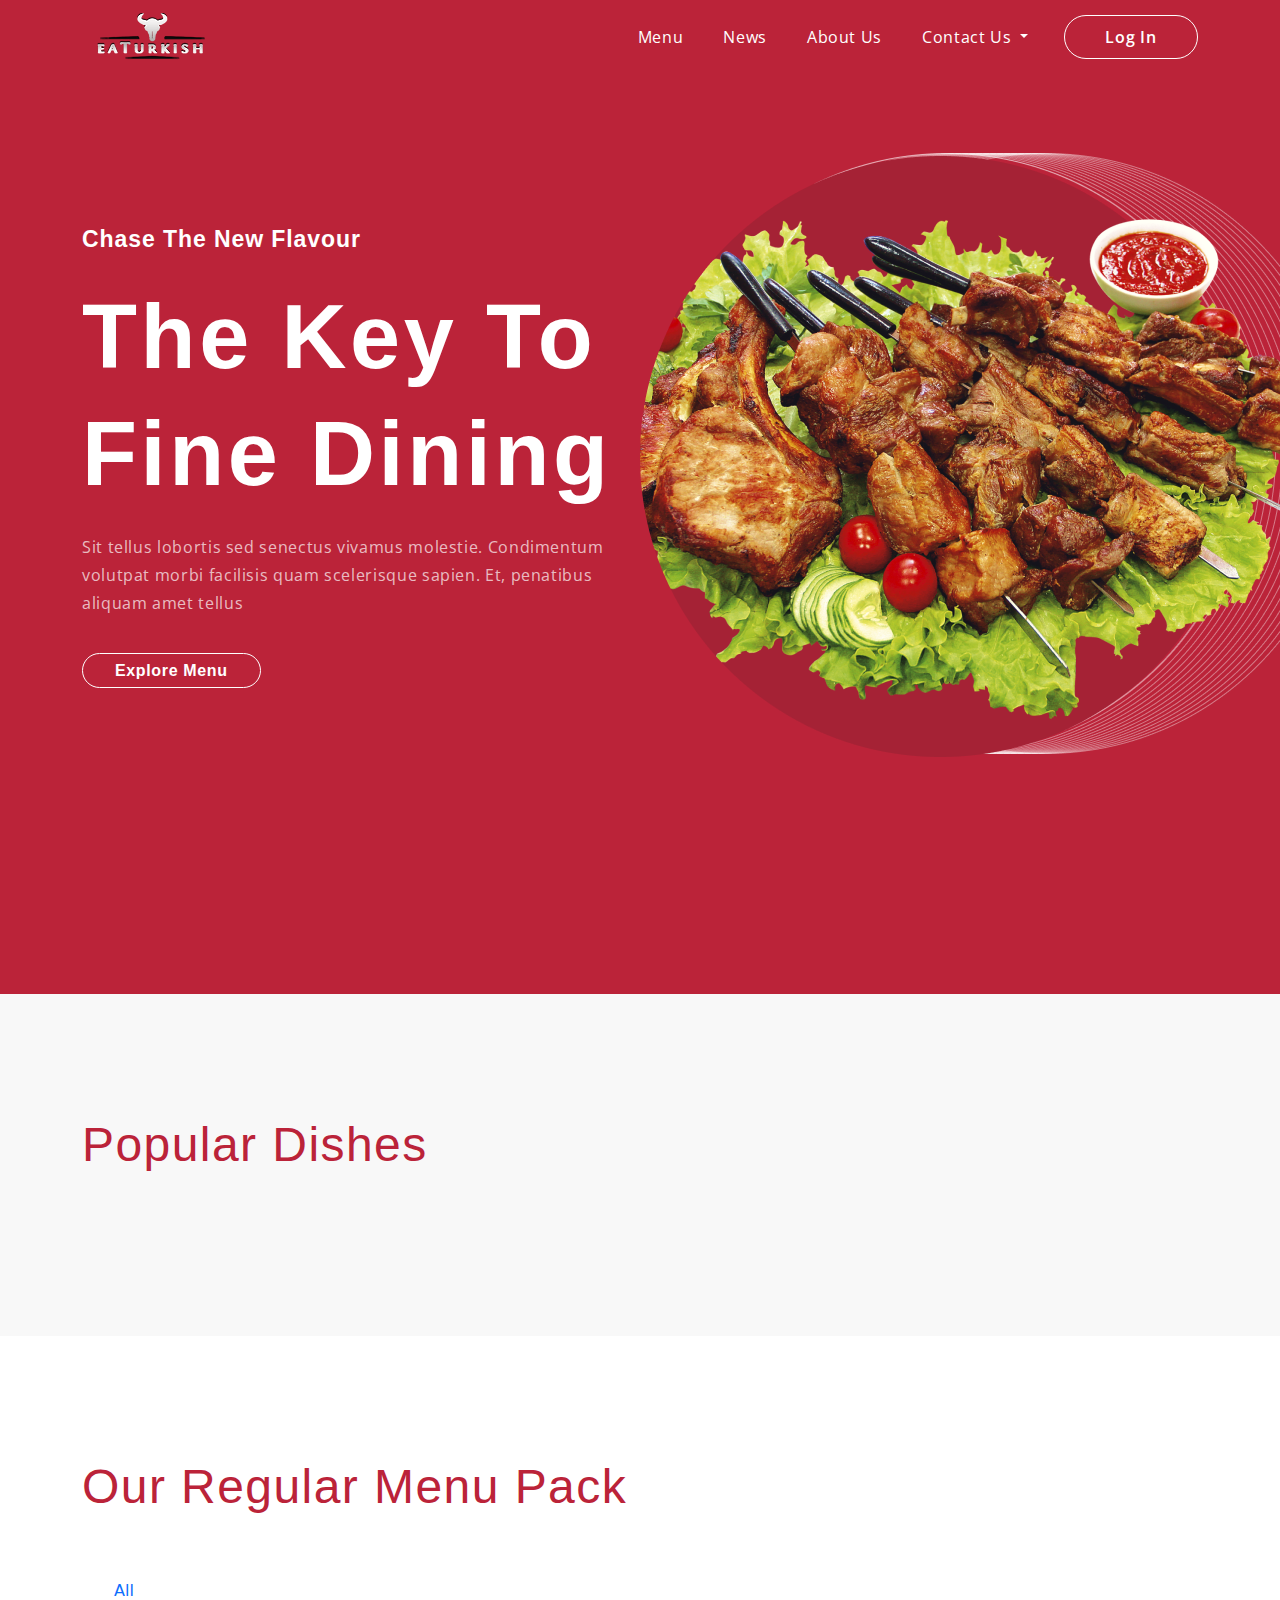
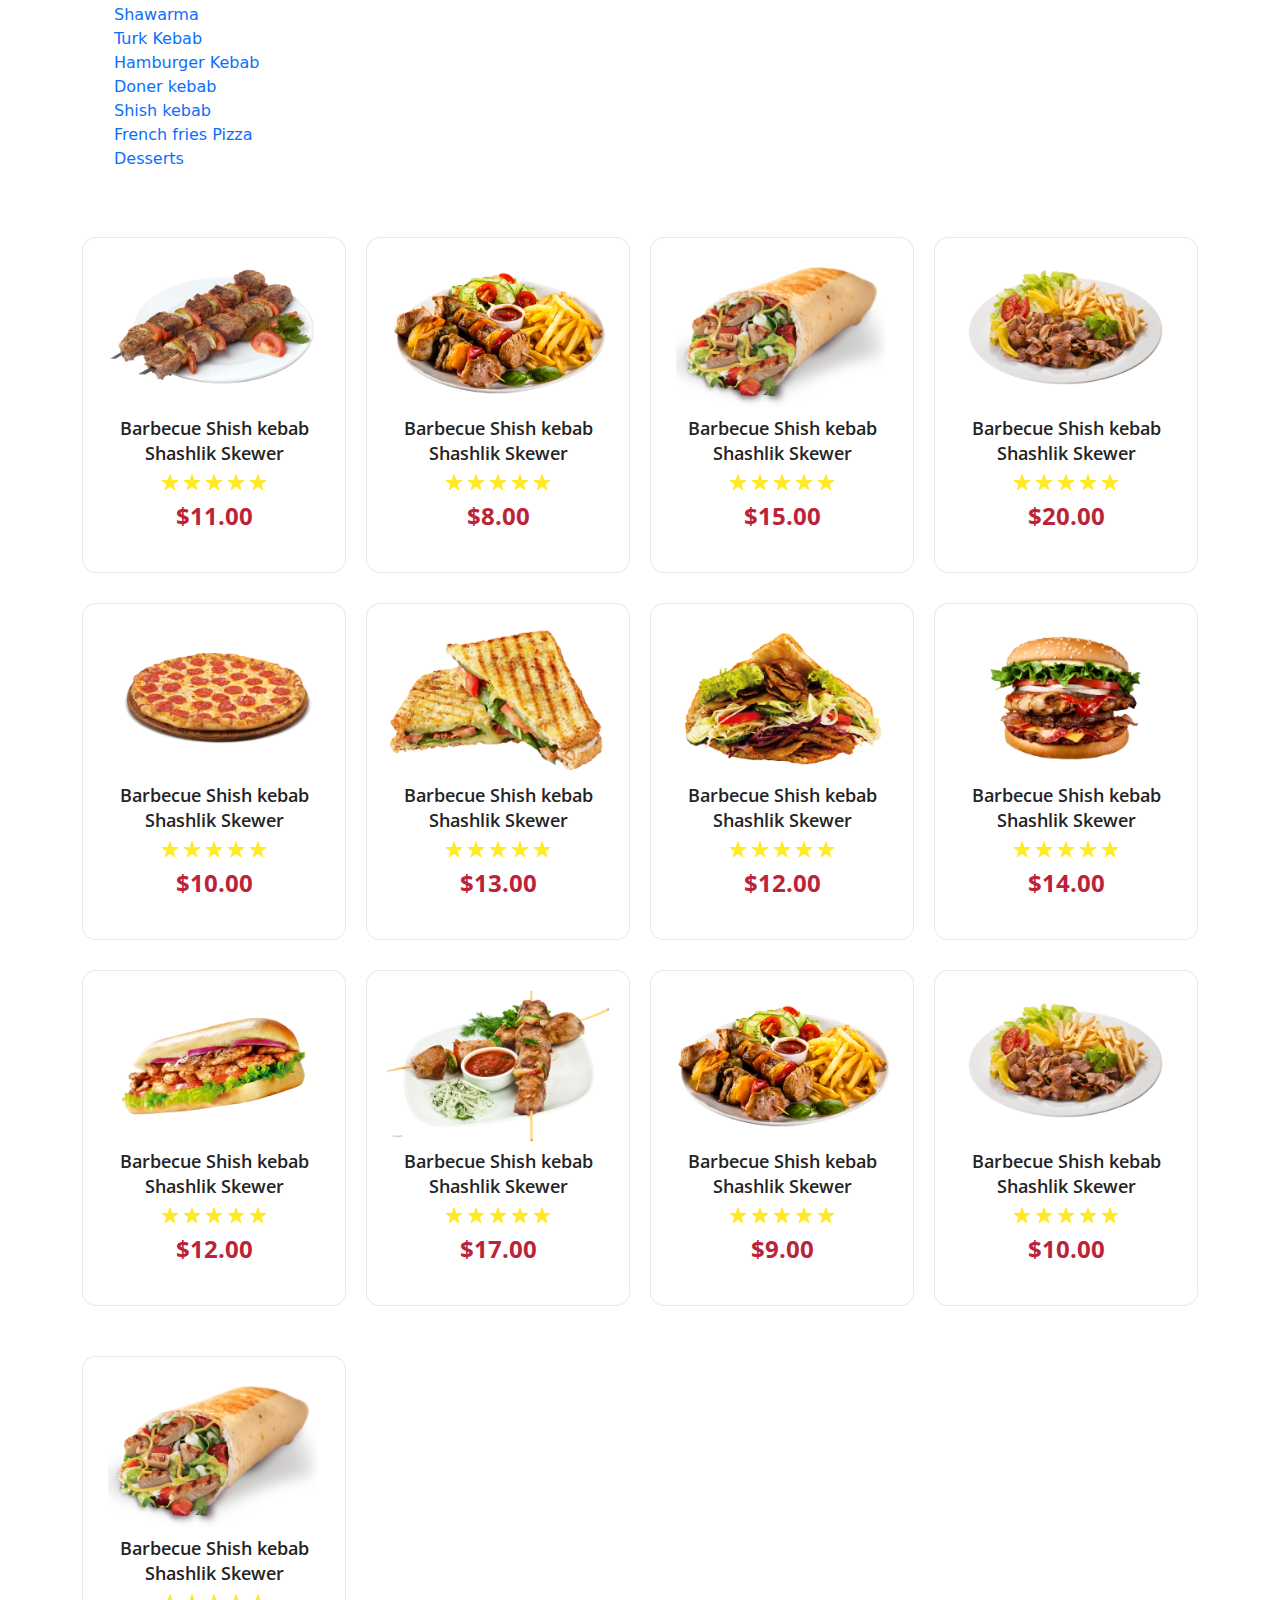
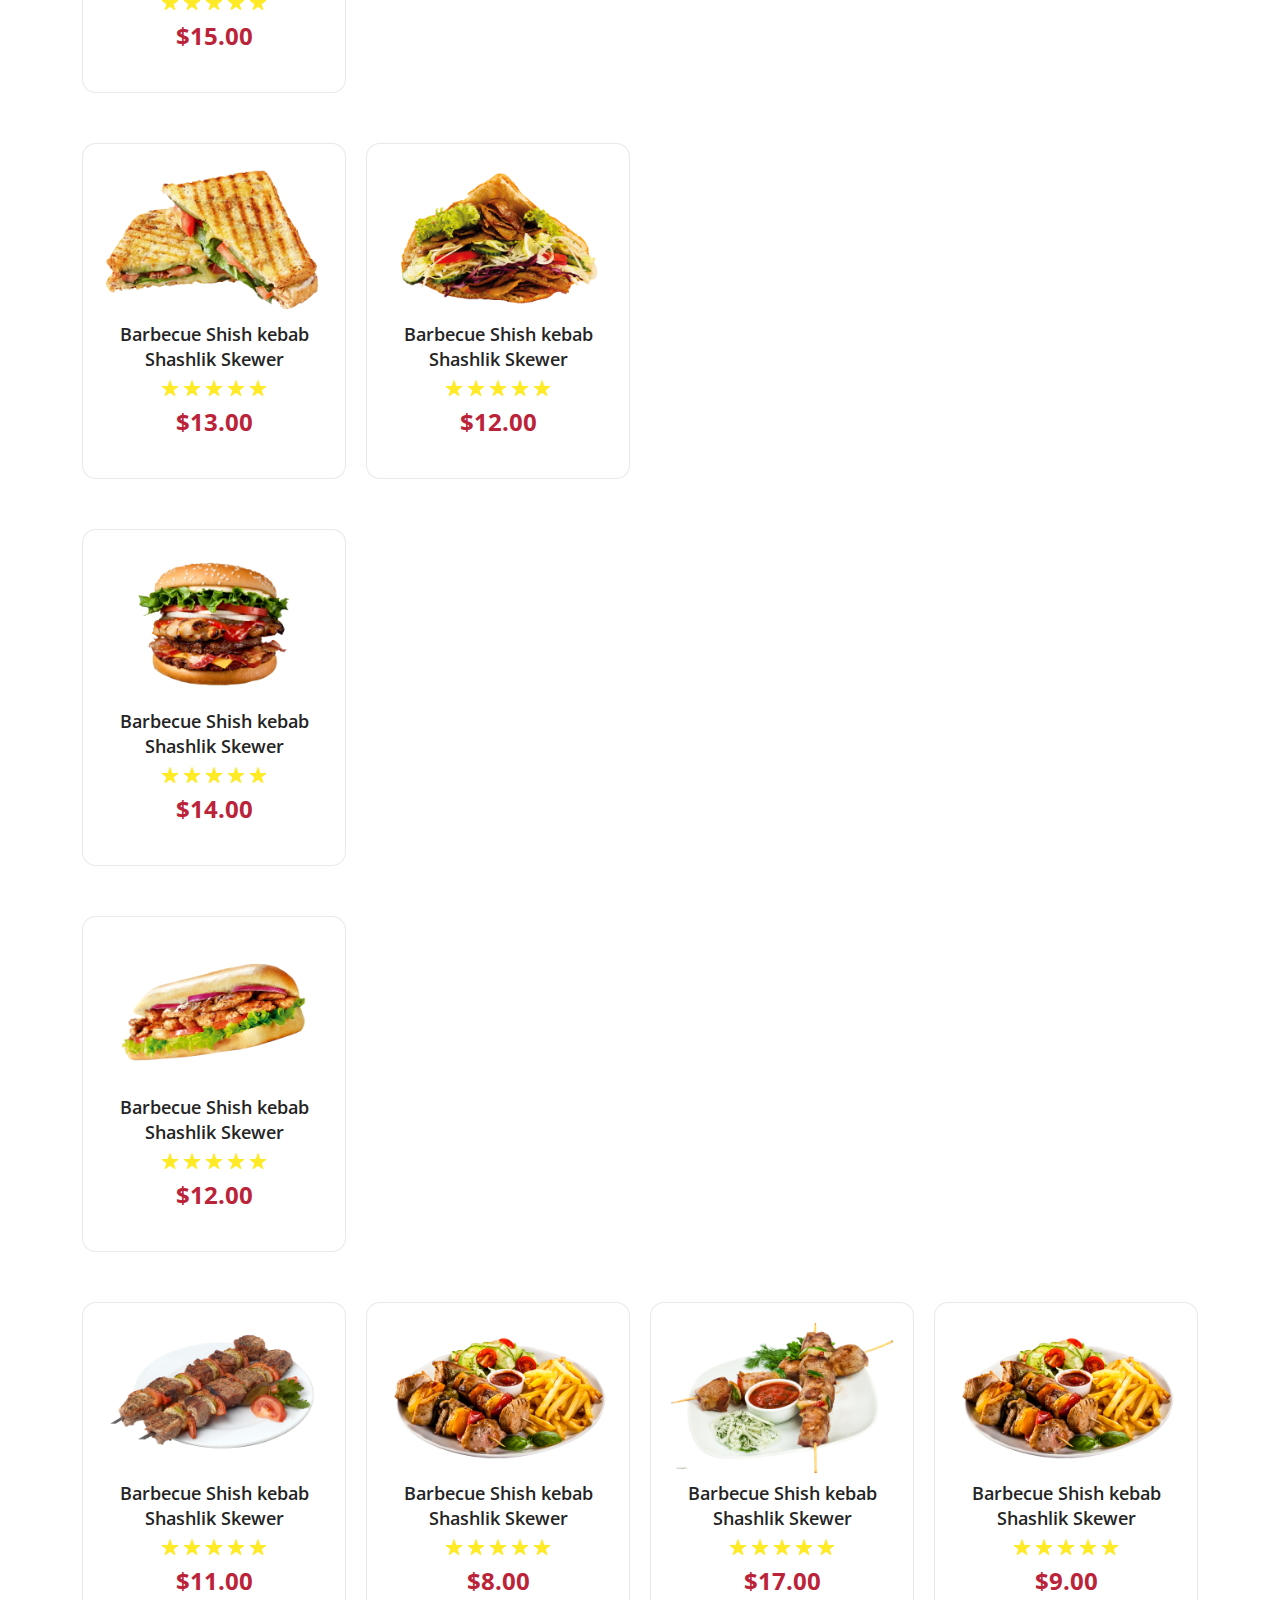
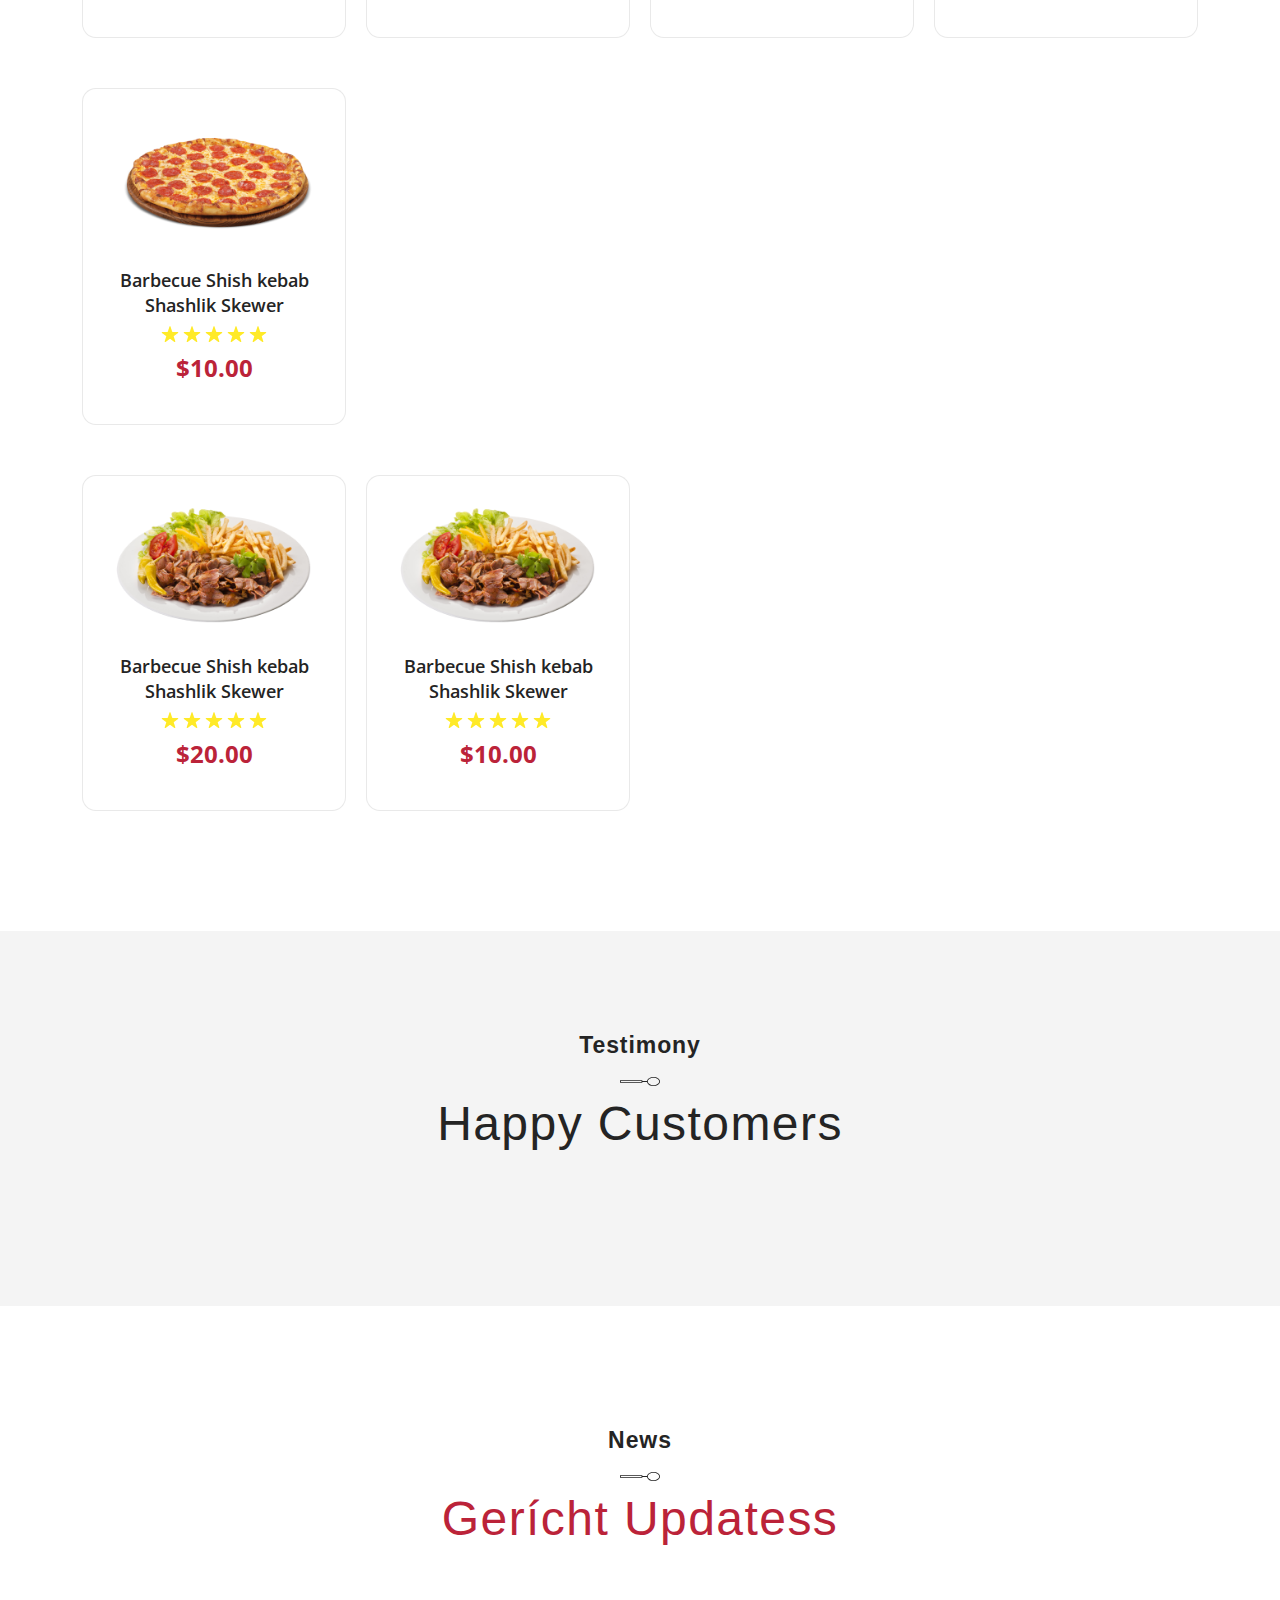
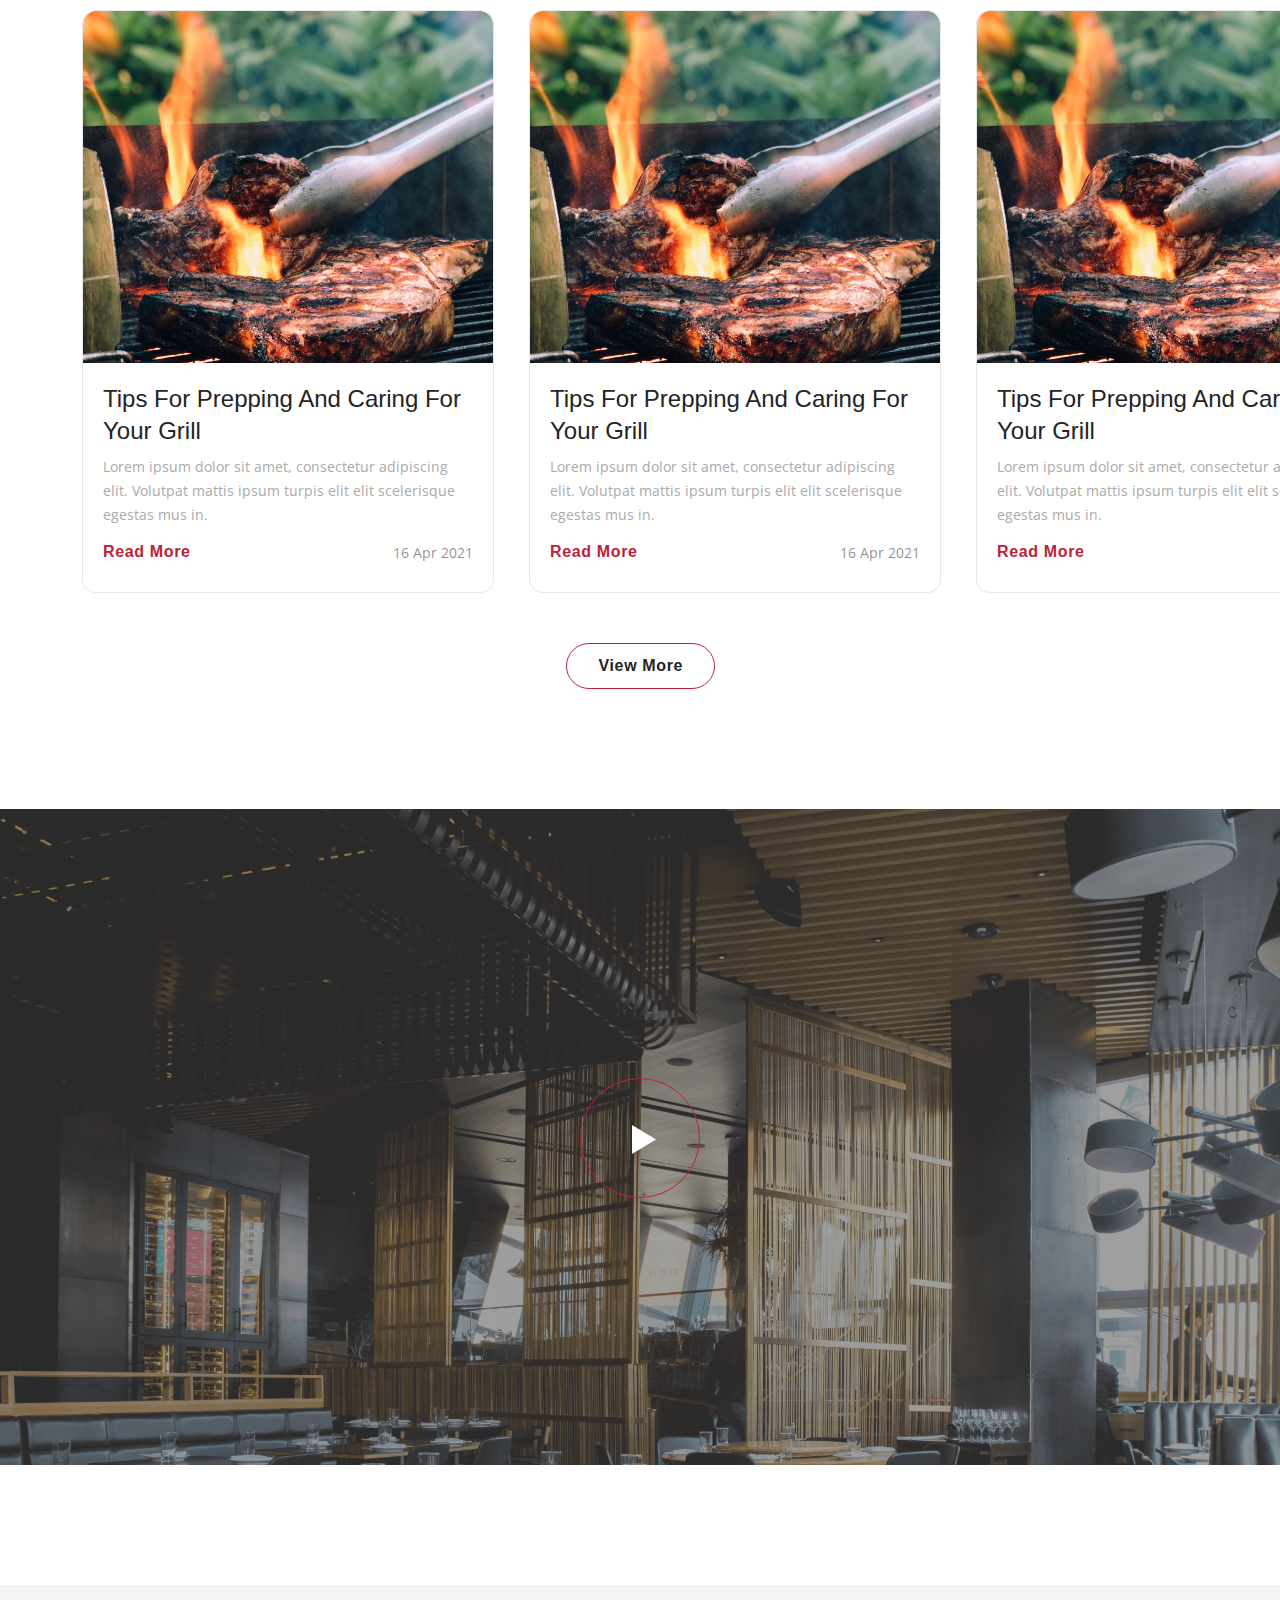
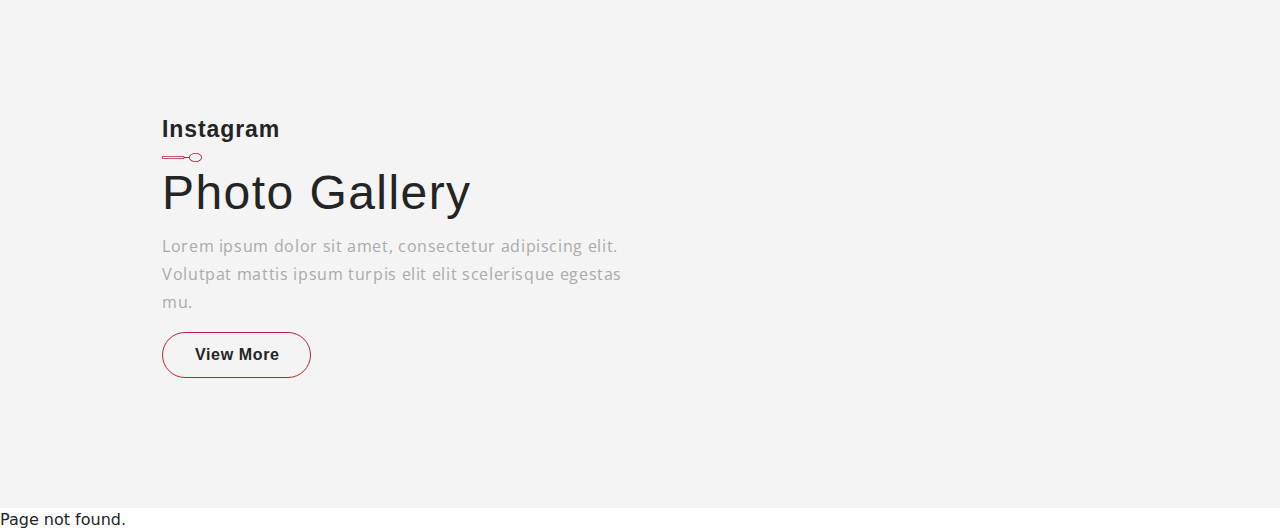
==== commit ff86f1e3: "asdas" ====
--- a/index.html
+++ b/index.html
@@ -1322,13 +1322,13 @@
           <!-- Button trigger modal -->
           <div class="btnssss">
             <button
-            type="button"
-            class="btn btn-primary"
-            data-bs-toggle="modal"
-            data-bs-target="#staticBackdrop"
-          >
-            <img src="images/home/play.svg" alt="">
-          </button>
+              type="button"
+              class="btn btn-primary"
+              data-bs-toggle="modal"
+              data-bs-target="#staticBackdrop"
+            >
+              <img src="images/home/play.svg" alt="" />
+            </button>
           </div>
 
           <!-- Modal -->
@@ -1355,7 +1355,9 @@
                   ></button>
                 </div>
                 <div class="modal-body">
-                  <video class="w-100" muted controls><source src="./images/home/turkish.mp4"></video>
+                  <video class="w-100" muted controls>
+                    <source src="./images/home/turkish.mp4" />
+                  </video>
                 </div>
                 <div class="modal-footer">
                   <button
@@ -1366,6 +1368,51 @@
                     Close
                   </button>
                 </div>
+              </div>
+            </div>
+          </div>
+        </div>
+      </div>
+    </section>
+    <section id="gallery">
+      <div class="container custom-container">
+        <div
+          class="gallery d-flex flex-md-row flex-column column-gap-5 row-gap-5"
+        >
+          <div class="gallery__content d-grid align-items-center w-100 w-50-md">
+            <h3 class="gallery__content-description">Instagram</h3>
+            <img width="40" height="9" src="images/home/spoon-red.svg" alt="" />
+            <h2 class="gallery__content-heading">Photo Gallery</h2>
+            <p class="gallery__content-text">
+              Lorem ipsum dolor sit amet, consectetur adipiscing elit. Volutpat
+              mattis ipsum turpis elit elit scelerisque egestas mu.
+            </p>
+            <a class="gallery__content-btn" href="">View More</a>
+          </div>
+          <div class="owl-carousel owl-theme w-100 w-50-md">
+            <div class="item">
+              <div class="gallery__card d-grid row-gap-2">
+                <img src="images/home/gallery-img1.png" alt="" />
+              </div>
+            </div>
+            <div class="item">
+              <div class="gallery__card d-grid row-gap-2">
+                <img src="images/home/gallery-img2.png" alt="" />
+              </div>
+            </div>
+            <div class="item">
+              <div class="gallery__card d-grid row-gap-2">
+                <img src="images/home/gallery-img1.png" alt="" />
+              </div>
+            </div>
+            <div class="item">
+              <div class="gallery__card d-grid row-gap-2">
+                <img src="images/home/gallery-img2.png" alt="" />
+              </div>
+            </div>
+            <div class="item">
+              <div class="gallery__card d-grid row-gap-2">
+                <img src="images/home/gallery-img1.png" alt="" />
               </div>
             </div>
           </div>
@@ -1470,6 +1517,56 @@
           },
         },
       });
+      $("#gallery .owl-carousel").owlCarousel({
+        loop: true,
+        margin: 10,
+        nav: true,
+        responsive: {
+          0: {
+            items: 1,
+          },
+          200: {
+            items: 2.5,
+          },
+          400: {
+            items: 3.5,
+          },
+          576: {
+            items: 4.5,
+          },
+          768: {
+            items: 3.5,
+          },
+        },
+      });
+
+      $("#gallery .owl-carousel").owlCarousel({
+        loop: true,
+        margin: 10,
+        responsiveClass: true,
+        responsive: {
+          0: {
+            items: 1.5,
+            nav: true,
+          },
+          200: {
+            items: 2.5,
+            nav: true,
+          },
+          400: {
+            items: 3.5,
+            nav: true,
+          },
+          576: {
+            items: 4.5,
+            nav: true,
+          },
+          768: {
+            items: 3.5,
+            nav: true,
+          },
+        },
+      });
     </script>
   </body>
 </html>
--- a/css/home.min.css
+++ b/css/home.min.css
@@ -1 +1 @@
-@import"https://fonts.googleapis.com/css2?family=Open+Sans:wght@400;500;600;700&display=swap";@import"https://fonts.cdnfonts.com/css/cera-round-pro";@import"https://fonts.googleapis.com/css2?family=Inter:wght@400;600&display=swap";@import"https://fonts.googleapis.com/css2?family=Roboto&display=swap";html{scroll-behavior:smooth}a{text-decoration:none;cursor:pointer}button{cursor:pointer}ul{list-style-type:none}#backtop{border:none;position:fixed;bottom:30px;right:30px;z-index:99;cursor:pointer;border-radius:45%;background-color:rgba(255,255,255,.7019607843);opacity:0;transition:.5s}#backtop i{color:rgba(187,35,57,.7);font-size:1.875rem}@media(min-width: 100px){:root{font-size:13px}}@media(min-width: 576px){:root{font-size:14px}}@media(min-width: 768px){:root{font-size:15px}}@media(min-width: 992px){:root{font-size:16px !important}}header{background-color:#bb2339 !important}.container-fluid::after,.container::after,aside::after,footer::after,header::after,section::after,.container-fluid::after,.container::after,aside::after,footer::after,header::after,section::after{display:none;clear:both;content:""}.dropdown-toggle::before{display:none}.navbar-shrink{z-index:99}.navbar-shrink .navbar{padding:5px 0;transition:.5s}.navbar-shrink .bg-body-tertiary{box-shadow:0 3px 3px 0 #d47575}.bg-body-tertiary{background-color:#bb2339 !important}.custom-droplink{transition:.3s}.custom-droplink:hover,.custom-droplink:focus{color:#bb2339}.custom-navlink{padding:0 20px !important;font-family:"Open Sans";font-style:normal;font-weight:400;font-size:16px;line-height:22px;letter-spacing:.04em;color:#fff;transition:.3s}@media(max-width: 992px){.custom-navlink{padding:10px 0 !important}}.custom-navlink:hover,.custom-navlink:focus{color:rgba(255,255,255,.7)}.navbar-btn{padding:10px 40px;border:1px solid #fff;border-radius:100px;font-family:"Open Sans";font-style:normal;font-weight:600;font-size:1rem;line-height:175%;letter-spacing:.05em;text-transform:capitalize;color:#fff}.offcanvas{visibility:hidden;background-color:#bb2339}.btn-close{color:#333}.btn-close:focus{box-shadow:0 0 0 .25rem rgba(59,59,59,.2509803922)}.navbar-toggler:focus{box-shadow:0 0 0 .1rem rgba(59,59,59,.2509803922)}#popular{padding:120px 0;background-color:#f8f8f8}#popular .owl-nav{display:none}@media(min-width: 768px){#popular .owl-nav{display:block}}#popular .owl-theme .owl-nav{position:absolute;top:-65px;right:0}#popular .owl-carousel .owl-nav button.owl-next,#popular .owl-carousel .owl-nav button.owl-prev{padding:0px 15px !important;background:0 0;color:#242424;border:1px solid #bb2339;border-radius:6px;font-size:1.5625rem;transition:.3s}#popular .owl-theme .owl-nav [class*=owl-]:hover{background:#bb2339;color:#fff;text-decoration:none}#popular .owl-theme .owl-dots .owl-dot span{background:#aaa;transition:.3s}#popular .owl-theme .owl-dots{margin-top:20px}#popular .owl-theme .owl-dots .owl-dot.active span,#popular .owl-theme .owl-dots .owl-dot:hover span{background-color:#bb2339}#popular .popular__heading{font-family:"Cera Round Pro",sans-serif;font-style:normal;font-weight:500;font-size:3rem;line-height:130%;letter-spacing:.03em;text-transform:capitalize;font-feature-settings:"tnum" on,"lnum" on;color:#bb2339;padding-bottom:40px}#popular .popular__card{padding:20px 20px 40px 20px;background-color:#fff;background:#fff;border-radius:14px}#popular .popular__card-heading{font-family:"Open Sans";font-style:normal;font-weight:600;font-size:1.125rem;line-height:25px;text-align:center;color:#242424}#popular .popular__card-stars img{width:20px;height:20px}#popular .popular__card-price{font-family:"Open Sans";font-style:normal;font-weight:700;font-size:1.5rem;line-height:33px;text-align:center;color:#bb2339}#regular{padding:120px 0}#regular .tabs-expand:not(.vertical):not(.bottom) ul.tabs-pills>li.active{font-weight:500;border-radius:100px;background:#bb2339}#regular .tabs-expand:not(.vertical):not(.bottom) ul.tabs-pills>li.active a{color:#fff}#regular .tabs-expand:not(.vertical):not(.bottom) ul.tabs-pills>li .tabs{border:1px solid #bb2339;background-color:#e5e5e5;color:#242424}#regular .tabs-expand:not(.vertical):not(.bottom) ul.tabs-pills>li{transition:.3s;background:#fff;border:1px solid #bb2339;border-radius:100px}#regular .tabs-expand:not(.vertical):not(.bottom) ul.tabs-pills>li:hover{background:#bb2339}#regular .tabs{background-color:rgba(0,0,0,0)}#regular .tabs>ul.tabs-list>li>a{white-space:nowrap;gap:10px;padding:10px 30px;color:#242424}#regular .tabs-expand>ul.tabs-list{gap:10px;display:grid !important;grid-template-columns:1fr}#regular .regular__heading{font-family:"Cera Round Pro",sans-serif;font-style:normal;font-weight:500;font-size:3rem;line-height:130%;letter-spacing:.03em;text-transform:capitalize;font-feature-settings:"tnum" on,"lnum" on;color:#bb2339;padding-bottom:60px}#regular .regular__cards{padding-top:50px;display:grid;grid-template-columns:1fr;grid-gap:30px 20px}#regular .regular__cards-card{padding:20px 20px 40px 20px;background:#fff;border:1px solid rgba(36,36,36,.1);border-radius:14px}#regular .regular__cards-card .regular__card-heading{font-family:"Open Sans";font-style:normal;font-weight:600;font-size:1.125rem;line-height:25px;text-align:center;color:#242424}#regular .regular__cards-card .regular__card-img{width:100%}#regular .regular__cards-card .regular__card-price{font-family:"Open Sans";font-style:normal;font-weight:700;font-size:1.5rem;line-height:33px;text-align:center;color:#bb2339}.border{border:none !important}@media(min-width: 300px){#regular .regular__cards{grid-template-columns:repeat(2, 1fr)}#regular .tabs-expand>ul.tabs-list{grid-template-columns:repeat(2, 1fr)}}@media(min-width: 450px){#regular .regular__cards{grid-template-columns:repeat(2, 1fr)}}@media(min-width: 550px){#regular .regular__cards{grid-template-columns:repeat(2, 1fr)}#regular .tabs-expand>ul.tabs-list{grid-template-columns:repeat(4, 1fr)}}@media(min-width: 992px){#regular .regular__cards{grid-template-columns:repeat(4, 1fr) !important}}@media(min-width: 1250px){#regular .tabs-expand>ul.tabs-list{grid-template-columns:repeat(8, 1fr)}}#gericht{padding:120px 0}#gericht .gericht__content{margin-bottom:60px}#gericht .gericht__content-description{font-family:"Cera Round Pro",sans-serif;font-style:normal;font-weight:700;font-size:1.4375rem;line-height:130%;letter-spacing:.04em;text-transform:capitalize;font-feature-settings:"tnum" on,"lnum" on;color:#242424}#gericht .gericht__content-heading{font-family:"Cera Round Pro",sans-serif;font-style:normal;font-weight:500;font-size:3rem;line-height:130%;letter-spacing:.03em;text-transform:capitalize;font-feature-settings:"tnum" on,"lnum" on;color:#bb2339}#gericht .gericht__cards{padding-bottom:50px;display:grid;grid-template-columns:1fr;grid-gap:35px 35px}@media(min-width: 450px){#gericht .gericht__cards{grid-template-columns:repeat(2, 1fr)}}@media(min-width: 768px){#gericht .gericht__cards{grid-template-columns:repeat(3, 1fr)}}#gericht .gericht__cards-card{background:#fff;border:1px solid rgba(36,36,36,.1);border-radius:14px}#gericht .gericht__cards-card .gericht__card-content{padding:20px 20px 30px 20px}#gericht .gericht__cards-card .gericht__card-content .gericht__card-head{font-family:"Cera Round Pro",sans-serif;font-style:normal;font-weight:500;font-size:1.5rem;line-height:32px;text-transform:capitalize;font-feature-settings:"tnum" on,"lnum" on;color:#242424}#gericht .gericht__cards-card .gericht__card-content .gericht__card-text{font-family:"Open Sans";font-style:normal;font-weight:400;font-size:14px;line-height:24px;color:#aaa}#gericht .gericht__cards-card .gericht__card-content a{font-family:"Cera Round Pro",sans-serif;font-style:normal;font-weight:700;font-size:1rem;line-height:16px;letter-spacing:.04em;color:#bb2339}#gericht .gericht__cards-card .gericht__card-content a:hover{color:rgba(187,35,57,.5)}#gericht .gericht__cards-card .gericht__card-content .gericht__card-more .more-text{font-family:"Open Sans";font-style:normal;font-weight:400;font-size:.875rem;line-height:19px;color:rgba(36,36,36,.5)}#gericht .gericht-btn a{padding:8px 32px;font-family:"Cera Round Pro",sans-serif;font-style:normal;font-weight:700;font-size:1rem;line-height:175%;letter-spacing:.04em;background-color:rgba(0,0,0,0);color:#242424;border:1px solid #bb2339;border-radius:100px}.spoon__img{position:absolute;right:0;top:-170px;display:none}@media(min-width: 576px){.spoon__img{display:block}}#home{padding:153px 0 237px}#home .home__left-smallheading{font-family:"Cera Round Pro",sans-serif;font-style:normal;font-weight:700;font-size:1.4375rem;line-height:130%;letter-spacing:.04em;text-transform:capitalize;font-feature-settings:"tnum" on,"lnum" on;color:#fff}#home .home__left-heading{margin:25px 0 20px;font-family:"Cera Round Pro",sans-serif;font-style:normal;font-weight:700;font-size:5.625rem;line-height:130%;letter-spacing:.04em;text-transform:capitalize;color:#fff}#home .home__left-text{margin-bottom:40px;font-family:"Open Sans";font-style:normal;font-weight:400;font-size:1rem;line-height:175%;letter-spacing:.04em;color:rgba(255,255,255,.7019607843)}#home .home__left-btn{padding:8px 32px;font-family:"Cera Round Pro",sans-serif;font-style:normal;font-weight:700;font-size:1rem;line-height:175%;letter-spacing:.04em;color:#fff;border:1px solid #fff;border-radius:100px}#home .home__right .home__right-img{max-width:none}@media(max-width: 992px){#home .home__right .home__right-img{width:100%}}#happy{padding:100px 0 90px;background-color:#f4f4f4}#happy .owl-theme .owl-nav{transition:.3s;display:none}@media(min-width: 768px){#happy .owl-theme .owl-nav{display:flex;align-items:center;justify-content:center;gap:100px;margin:0}}#happy .owl-carousel .owl-nav button.owl-next,#happy .owl-carousel .owl-nav button.owl-prev{margin-top:20px;padding:0px 15px !important;background:0 0;color:#242424;border:2px solid #646464;border-radius:6px;font-size:1.5625rem;transition:.3s}#happy .owl-theme .owl-nav [class*=owl-]:hover{background:0 0;color:0 0;border:2px solid #bb2339;text-decoration:none}#happy .owl-theme .owl-dots .owl-dot span{background:#aaa;transition:.3s}#happy .owl-theme .owl-dots .owl-dot.active span{width:16px;height:2px}#happy .owl-theme .owl-dots .owl-dot.active span,#happy .owl-theme .owl-dots .owl-dot:hover span{background-color:#242424}#happy .owl-theme .owl-dots{margin-top:50px;display:grid;grid-template-columns:repeat(8, 1fr)}@media(min-width: 600px){#happy .owl-theme .owl-dots{display:flex !important;align-items:center !important;justify-content:center !important}}@media(min-width: 768px){#happy .owl-theme .owl-dots{margin-top:0}}#happy .happy__content{margin-bottom:60px}#happy .happy__content-description{font-family:"Cera Round Pro",sans-serif;font-style:normal;font-weight:700;font-size:1.4375rem;line-height:130%;letter-spacing:.04em;text-transform:capitalize;font-feature-settings:"tnum" on,"lnum" on;color:#242424}#happy .happy__content-heading{font-family:"Cera Round Pro",sans-serif;font-style:normal;font-weight:500;font-size:3rem;line-height:130%;letter-spacing:.03em;text-transform:capitalize;color:#242424;font-feature-settings:"tnum" on,"lnum" on}#happy .happy__card{background-color:#fff;padding:30px 50px 30px 20px}#happy .happy__card-heading{font-family:"Inter";font-style:normal;font-weight:600;font-size:1.5rem;line-height:26px;color:#333}#happy .happy__card-text{font-family:"Inter";font-style:normal;font-weight:400;font-size:.875rem;line-height:22px;color:rgba(51,51,51,.7019607843)}#happy .happy__card i{color:rgba(51,51,51,.7019607843)}#happy .happy__card .views__calendar-text{font-family:"Roboto";font-style:normal;font-weight:400;font-size:.9rem;line-height:14px;color:rgba(51,51,51,.7)}#happy .happy__card .views__clock-text{font-family:"Roboto";font-style:normal;font-weight:400;font-size:.9rem;line-height:14px;color:rgba(51,51,51,.7)}#happy .happy__card .views__view-text{font-family:"Roboto";font-style:normal;font-weight:400;font-size:.9rem;line-height:14px;color:rgba(51,51,51,.7)}#video .video{max-width:1600px}#video .video .btnssss{position:relative;padding:322px 0;background-image:url(../../images/home/video-bg.png);background-repeat:no-repeat;background-position:center}#video .video .btnssss button{display:flex;align-items:center;justify-content:center;max-width:100%}#video .video .btnssss button img{position:absolute;top:41% !important;left:45.3% !important}#video .video .btn-primary{color:#fff;background-color:rgba(0,0,0,0);--bs-btn-border-color: 0 0;--bs-btn-hover-color: #fff;--bs-btn-hover-bg: 0 0;--bs-btn-hover-border-color: 0 0;--bs-btn-focus-shadow-rgb: 49, 132, 253;--bs-btn-active-color: #fff;--bs-btn-active-bg: black;--bs-btn-active-border-color: #bb2339;--bs-btn-active-shadow: inset 0 3px 5px rgba(0, 0, 0, 0.125);--bs-btn-disabled-color: #fff;--bs-btn-disabled-bg: #bb2339;--bs-btn-disabled-border-color: #bb2339}@media(min-width: 576px){#video .video .modal-dialog{max-width:50%;margin-right:auto;margin-left:auto}}#video .video .modal-dialog .modal-content{background-color:#bb2339}@media(min-width: 992px){.home__left,.home__right{width:50%}}@media(min-width: 1300px){.home__left{margin-right:98px}}+@import"https://fonts.googleapis.com/css2?family=Open+Sans:wght@400;500;600;700&display=swap";@import"https://fonts.cdnfonts.com/css/cera-round-pro";@import"https://fonts.googleapis.com/css2?family=Inter:wght@400;600&display=swap";@import"https://fonts.googleapis.com/css2?family=Roboto&display=swap";html{scroll-behavior:smooth}a{text-decoration:none;cursor:pointer}button{cursor:pointer}ul{list-style-type:none}#backtop{border:none;position:fixed;bottom:30px;right:30px;z-index:99;cursor:pointer;border-radius:45%;background-color:rgba(255,255,255,.7019607843);opacity:0;transition:.5s}#backtop i{color:rgba(187,35,57,.7);font-size:1.875rem}@media(min-width: 100px){:root{font-size:13px}}@media(min-width: 576px){:root{font-size:14px}}@media(min-width: 768px){:root{font-size:15px}}@media(min-width: 992px){:root{font-size:16px !important}}header{background-color:#bb2339 !important}.container-fluid::after,.container::after,aside::after,footer::after,header::after,section::after,.container-fluid::after,.container::after,aside::after,footer::after,header::after,section::after{display:none;clear:both;content:""}.dropdown-toggle::before{display:none}.navbar-shrink{z-index:99}.navbar-shrink .navbar{padding:5px 0;transition:.5s}.navbar-shrink .bg-body-tertiary{box-shadow:0 3px 3px 0 #d47575}.bg-body-tertiary{background-color:#bb2339 !important}.custom-droplink{transition:.3s}.custom-droplink:hover,.custom-droplink:focus{color:#bb2339}.custom-navlink{padding:0 20px !important;font-family:"Open Sans";font-style:normal;font-weight:400;font-size:16px;line-height:22px;letter-spacing:.04em;color:#fff;transition:.3s}@media(max-width: 992px){.custom-navlink{padding:10px 0 !important}}.custom-navlink:hover,.custom-navlink:focus{color:rgba(255,255,255,.7)}.navbar-btn{padding:10px 40px;border:1px solid #fff;border-radius:100px;font-family:"Open Sans";font-style:normal;font-weight:600;font-size:1rem;line-height:175%;letter-spacing:.05em;text-transform:capitalize;color:#fff}.offcanvas{visibility:hidden;background-color:#bb2339}.btn-close{color:#333}.btn-close:focus{box-shadow:0 0 0 .25rem rgba(59,59,59,.2509803922)}.navbar-toggler:focus{box-shadow:0 0 0 .1rem rgba(59,59,59,.2509803922)}#popular{padding:120px 0;background-color:#f8f8f8}#popular .owl-nav{display:none}@media(min-width: 768px){#popular .owl-nav{display:block}}#popular .owl-theme .owl-nav{position:absolute;top:-65px;right:0}#popular .owl-carousel .owl-nav button.owl-next,#popular .owl-carousel .owl-nav button.owl-prev{padding:0px 15px !important;background:0 0;color:#242424;border:1px solid #bb2339;border-radius:6px;font-size:1.5625rem;transition:.3s}#popular .owl-theme .owl-nav [class*=owl-]:hover{background:#bb2339;color:#fff;text-decoration:none}#popular .owl-theme .owl-dots .owl-dot span{background:#aaa;transition:.3s}#popular .owl-theme .owl-dots{margin-top:20px}#popular .owl-theme .owl-dots .owl-dot.active span,#popular .owl-theme .owl-dots .owl-dot:hover span{background-color:#bb2339}#popular .popular__heading{font-family:"Cera Round Pro",sans-serif;font-style:normal;font-weight:500;font-size:3rem;line-height:130%;letter-spacing:.03em;text-transform:capitalize;font-feature-settings:"tnum" on,"lnum" on;color:#bb2339;padding-bottom:40px}#popular .popular__card{padding:20px 20px 40px 20px;background-color:#fff;background:#fff;border-radius:14px}#popular .popular__card-heading{font-family:"Open Sans";font-style:normal;font-weight:600;font-size:1.125rem;line-height:25px;text-align:center;color:#242424}#popular .popular__card-stars img{width:20px;height:20px}#popular .popular__card-price{font-family:"Open Sans";font-style:normal;font-weight:700;font-size:1.5rem;line-height:33px;text-align:center;color:#bb2339}#regular{padding:120px 0}#regular .tabs-expand:not(.vertical):not(.bottom) ul.tabs-pills>li.active{font-weight:500;border-radius:100px;background:#bb2339}#regular .tabs-expand:not(.vertical):not(.bottom) ul.tabs-pills>li.active a{color:#fff}#regular .tabs-expand:not(.vertical):not(.bottom) ul.tabs-pills>li .tabs{border:1px solid #bb2339;background-color:#e5e5e5;color:#242424}#regular .tabs-expand:not(.vertical):not(.bottom) ul.tabs-pills>li{transition:.3s;background:#fff;border:1px solid #bb2339;border-radius:100px}#regular .tabs-expand:not(.vertical):not(.bottom) ul.tabs-pills>li:hover{background:#bb2339}#regular .tabs{background-color:rgba(0,0,0,0)}#regular .tabs>ul.tabs-list>li>a{white-space:nowrap;gap:10px;padding:10px 30px;color:#242424}#regular .tabs-expand>ul.tabs-list{gap:10px;display:grid !important;grid-template-columns:1fr}#regular .regular__heading{font-family:"Cera Round Pro",sans-serif;font-style:normal;font-weight:500;font-size:3rem;line-height:130%;letter-spacing:.03em;text-transform:capitalize;font-feature-settings:"tnum" on,"lnum" on;color:#bb2339;padding-bottom:60px}#regular .regular__cards{padding-top:50px;display:grid;grid-template-columns:1fr;grid-gap:30px 20px}#regular .regular__cards-card{padding:20px 20px 40px 20px;background:#fff;border:1px solid rgba(36,36,36,.1);border-radius:14px}#regular .regular__cards-card .regular__card-heading{font-family:"Open Sans";font-style:normal;font-weight:600;font-size:1.125rem;line-height:25px;text-align:center;color:#242424}#regular .regular__cards-card .regular__card-img{width:100%}#regular .regular__cards-card .regular__card-price{font-family:"Open Sans";font-style:normal;font-weight:700;font-size:1.5rem;line-height:33px;text-align:center;color:#bb2339}.border{border:none !important}@media(min-width: 300px){#regular .regular__cards{grid-template-columns:repeat(2, 1fr)}#regular .tabs-expand>ul.tabs-list{grid-template-columns:repeat(2, 1fr)}}@media(min-width: 450px){#regular .regular__cards{grid-template-columns:repeat(2, 1fr)}}@media(min-width: 550px){#regular .regular__cards{grid-template-columns:repeat(2, 1fr)}#regular .tabs-expand>ul.tabs-list{grid-template-columns:repeat(4, 1fr)}}@media(min-width: 992px){#regular .regular__cards{grid-template-columns:repeat(4, 1fr) !important}}@media(min-width: 1250px){#regular .tabs-expand>ul.tabs-list{grid-template-columns:repeat(8, 1fr)}}#gericht{padding:120px 0}#gericht .gericht__content{margin-bottom:60px}#gericht .gericht__content-description{font-family:"Cera Round Pro",sans-serif;font-style:normal;font-weight:700;font-size:1.4375rem;line-height:130%;letter-spacing:.04em;text-transform:capitalize;font-feature-settings:"tnum" on,"lnum" on;color:#242424}#gericht .gericht__content-heading{font-family:"Cera Round Pro",sans-serif;font-style:normal;font-weight:500;font-size:3rem;line-height:130%;letter-spacing:.03em;text-transform:capitalize;font-feature-settings:"tnum" on,"lnum" on;color:#bb2339}#gericht .gericht__cards{padding-bottom:50px;display:grid;grid-template-columns:1fr;grid-gap:35px 35px}@media(min-width: 450px){#gericht .gericht__cards{grid-template-columns:repeat(2, 1fr)}}@media(min-width: 768px){#gericht .gericht__cards{grid-template-columns:repeat(3, 1fr)}}#gericht .gericht__cards-card{background:#fff;border:1px solid rgba(36,36,36,.1);border-radius:14px}#gericht .gericht__cards-card .gericht__card-content{padding:20px 20px 30px 20px}#gericht .gericht__cards-card .gericht__card-content .gericht__card-head{font-family:"Cera Round Pro",sans-serif;font-style:normal;font-weight:500;font-size:1.5rem;line-height:32px;text-transform:capitalize;font-feature-settings:"tnum" on,"lnum" on;color:#242424}#gericht .gericht__cards-card .gericht__card-content .gericht__card-text{font-family:"Open Sans";font-style:normal;font-weight:400;font-size:14px;line-height:24px;color:#aaa}#gericht .gericht__cards-card .gericht__card-content a{font-family:"Cera Round Pro",sans-serif;font-style:normal;font-weight:700;font-size:1rem;line-height:16px;letter-spacing:.04em;color:#bb2339}#gericht .gericht__cards-card .gericht__card-content a:hover{color:rgba(187,35,57,.5)}#gericht .gericht__cards-card .gericht__card-content .gericht__card-more .more-text{font-family:"Open Sans";font-style:normal;font-weight:400;font-size:.875rem;line-height:19px;color:rgba(36,36,36,.5)}#gericht .gericht-btn a{padding:8px 32px;max-width:149px;white-space:nowrap;font-family:"Cera Round Pro",sans-serif;font-style:normal;font-weight:700;font-size:1rem;line-height:175%;letter-spacing:.04em;background-color:rgba(0,0,0,0);color:#242424;border:1px solid #bb2339;border-radius:100px}.spoon__img{position:absolute;right:0;top:-170px;display:none}@media(min-width: 576px){.spoon__img{display:block}}#home{padding:153px 0 237px}#home .home__left-smallheading{font-family:"Cera Round Pro",sans-serif;font-style:normal;font-weight:700;font-size:1.4375rem;line-height:130%;letter-spacing:.04em;text-transform:capitalize;font-feature-settings:"tnum" on,"lnum" on;color:#fff}#home .home__left-heading{margin:25px 0 20px;font-family:"Cera Round Pro",sans-serif;font-style:normal;font-weight:700;font-size:5.625rem;line-height:130%;letter-spacing:.04em;text-transform:capitalize;color:#fff}#home .home__left-text{margin-bottom:40px;font-family:"Open Sans";font-style:normal;font-weight:400;font-size:1rem;line-height:175%;letter-spacing:.04em;color:rgba(255,255,255,.7019607843)}#home .home__left-btn{padding:8px 32px;font-family:"Cera Round Pro",sans-serif;font-style:normal;font-weight:700;font-size:1rem;line-height:175%;letter-spacing:.04em;color:#fff;border:1px solid #fff;border-radius:100px}#home .home__right .home__right-img{max-width:none}@media(max-width: 992px){#home .home__right .home__right-img{width:100%}}#happy{padding:100px 0 90px;background-color:#f4f4f4}#happy .owl-theme .owl-nav{transition:.3s;display:none}@media(min-width: 768px){#happy .owl-theme .owl-nav{display:flex;align-items:center;justify-content:center;gap:100px;margin:0}}#happy .owl-carousel .owl-nav button.owl-next,#happy .owl-carousel .owl-nav button.owl-prev{margin-top:20px;padding:0px 15px !important;background:0 0;color:#242424;border:2px solid #646464;border-radius:6px;font-size:1.5625rem;transition:.3s}#happy .owl-theme .owl-nav [class*=owl-]:hover{background:0 0;color:0 0;border:2px solid #bb2339;text-decoration:none}#happy .owl-theme .owl-dots .owl-dot span{background:#aaa;transition:.3s}#happy .owl-theme .owl-dots .owl-dot.active span{width:16px;height:2px}#happy .owl-theme .owl-dots .owl-dot.active span,#happy .owl-theme .owl-dots .owl-dot:hover span{background-color:#242424}#happy .owl-theme .owl-dots{margin-top:50px;display:grid;grid-template-columns:repeat(8, 1fr)}@media(min-width: 600px){#happy .owl-theme .owl-dots{display:flex !important;align-items:center !important;justify-content:center !important}}@media(min-width: 768px){#happy .owl-theme .owl-dots{margin-top:0}}#happy .happy__content{margin-bottom:60px}#happy .happy__content-description{font-family:"Cera Round Pro",sans-serif;font-style:normal;font-weight:700;font-size:1.4375rem;line-height:130%;letter-spacing:.04em;text-transform:capitalize;font-feature-settings:"tnum" on,"lnum" on;color:#242424}#happy .happy__content-heading{font-family:"Cera Round Pro",sans-serif;font-style:normal;font-weight:500;font-size:3rem;line-height:130%;letter-spacing:.03em;text-transform:capitalize;color:#242424;font-feature-settings:"tnum" on,"lnum" on}#happy .happy__card{background-color:#fff;padding:30px 50px 30px 20px}#happy .happy__card-heading{font-family:"Inter";font-style:normal;font-weight:600;font-size:1.5rem;line-height:26px;color:#333}#happy .happy__card-text{font-family:"Inter";font-style:normal;font-weight:400;font-size:.875rem;line-height:22px;color:rgba(51,51,51,.7019607843)}#happy .happy__card i{color:rgba(51,51,51,.7019607843)}#happy .happy__card .views__calendar-text{font-family:"Roboto";font-style:normal;font-weight:400;font-size:.9rem;line-height:14px;color:rgba(51,51,51,.7)}#happy .happy__card .views__clock-text{font-family:"Roboto";font-style:normal;font-weight:400;font-size:.9rem;line-height:14px;color:rgba(51,51,51,.7)}#happy .happy__card .views__view-text{font-family:"Roboto";font-style:normal;font-weight:400;font-size:.9rem;line-height:14px;color:rgba(51,51,51,.7)}#video{margin-bottom:120px !important;padding:322px 0;max-width:1600px;margin:0 auto;position:relative;background-image:url(../../images/home/video-bg.png);background-repeat:no-repeat;background-position:center;background-size:cover}#video .video .btnssss button{display:flex;align-items:center;justify-content:center;max-width:100%}#video .video .btnssss button img{position:absolute;top:41% !important;left:45.3% !important}#video .video .btn-primary{color:#fff;background-color:rgba(0,0,0,0);--bs-btn-border-color: 0 0;--bs-btn-hover-color: #fff;--bs-btn-hover-bg: 0 0;--bs-btn-hover-border-color: 0 0;--bs-btn-focus-shadow-rgb: 49, 132, 253;--bs-btn-active-color: #fff;--bs-btn-active-bg: black;--bs-btn-active-border-color: #bb2339;--bs-btn-active-shadow: inset 0 3px 5px rgba(0, 0, 0, 0.125);--bs-btn-disabled-color: #fff;--bs-btn-disabled-bg: #bb2339;--bs-btn-disabled-border-color: #bb2339}@media(min-width: 576px){#video .video .modal-dialog{max-width:50%;margin-right:auto;margin-left:auto}}#video .video .modal-dialog .modal-content{background-color:#bb2339}.custom-container{max-width:1600px;margin:0 auto}#gallery{background-color:#f4f4f4}#gallery .gallery{padding:130px 0 130px 10px}@media(min-width: 992px){#gallery .gallery{padding:130px 0 130px 50px}}@media(min-width: 1200px){#gallery .gallery{padding:130px 0 130px 150px}}@media(min-width: 1300px){#gallery .gallery{padding:130px 0 130px 310px}}#gallery .gallery__content-description{font-family:"Cera Round Pro",sans-serif;font-style:normal;font-weight:700;font-size:1.4375rem;line-height:130%;letter-spacing:.04em;text-transform:capitalize;font-feature-settings:"tnum" on,"lnum" on;color:#242424}#gallery .gallery__content-heading{font-family:"Cera Round Pro",sans-serif;font-style:normal;font-weight:500;font-size:3rem;line-height:130%;letter-spacing:.03em;text-transform:capitalize;color:#242424;font-feature-settings:"tnum" on,"lnum" on}#gallery .gallery__content-text{max-width:491px;font-family:"Open Sans";font-style:normal;font-weight:400;font-size:1rem;line-height:175%;letter-spacing:.04em;color:#aaa}#gallery .gallery__content-btn{padding:8px 32px;max-width:149px;white-space:nowrap;font-family:"Cera Round Pro",sans-serif;font-style:normal;font-weight:700;font-size:1rem;line-height:175%;letter-spacing:.04em;background-color:rgba(0,0,0,0);color:#242424;border:1px solid #bb2339;border-radius:100px}#gallery .gallery .owl-theme .owl-dots,#gallery .gallery .owl-theme .owl-nav{display:none}@media(min-width: 992px){.home__left,.home__right{width:50%}}@media(min-width: 1300px){.home__left{margin-right:98px}}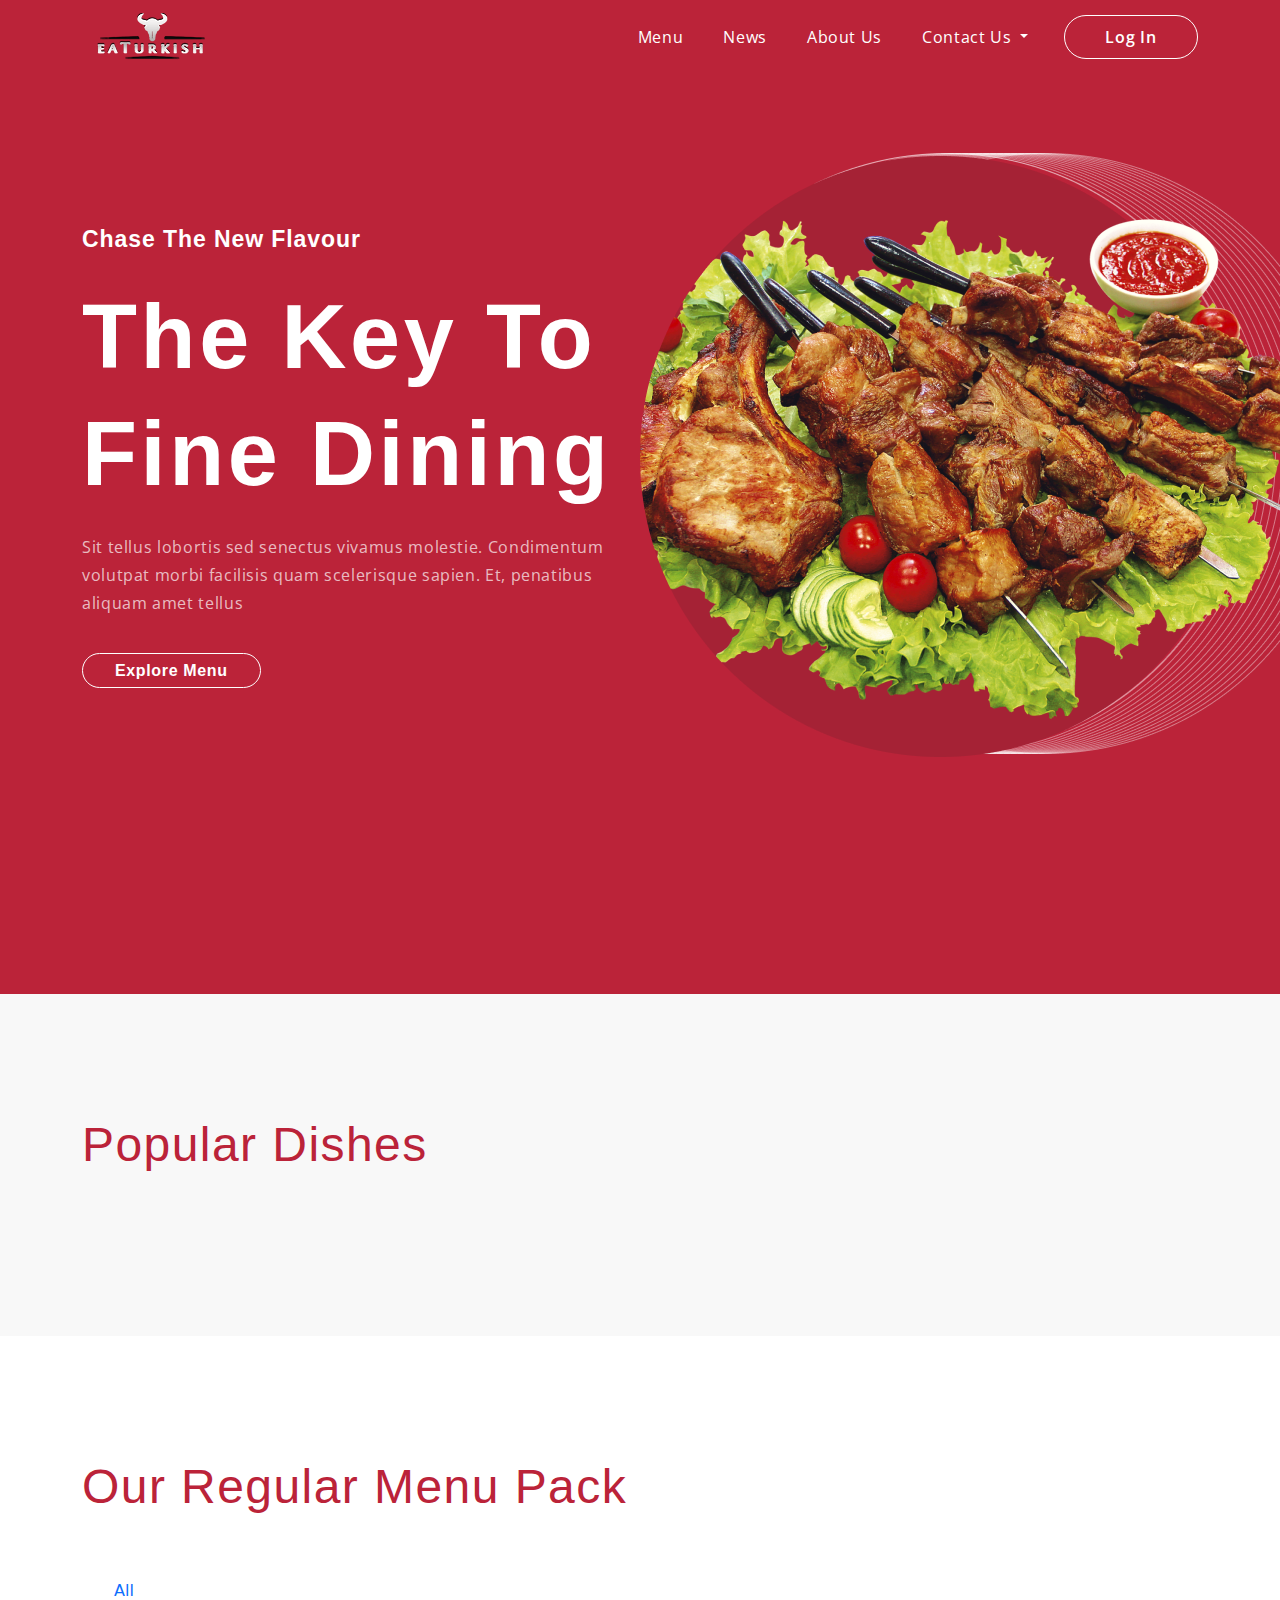
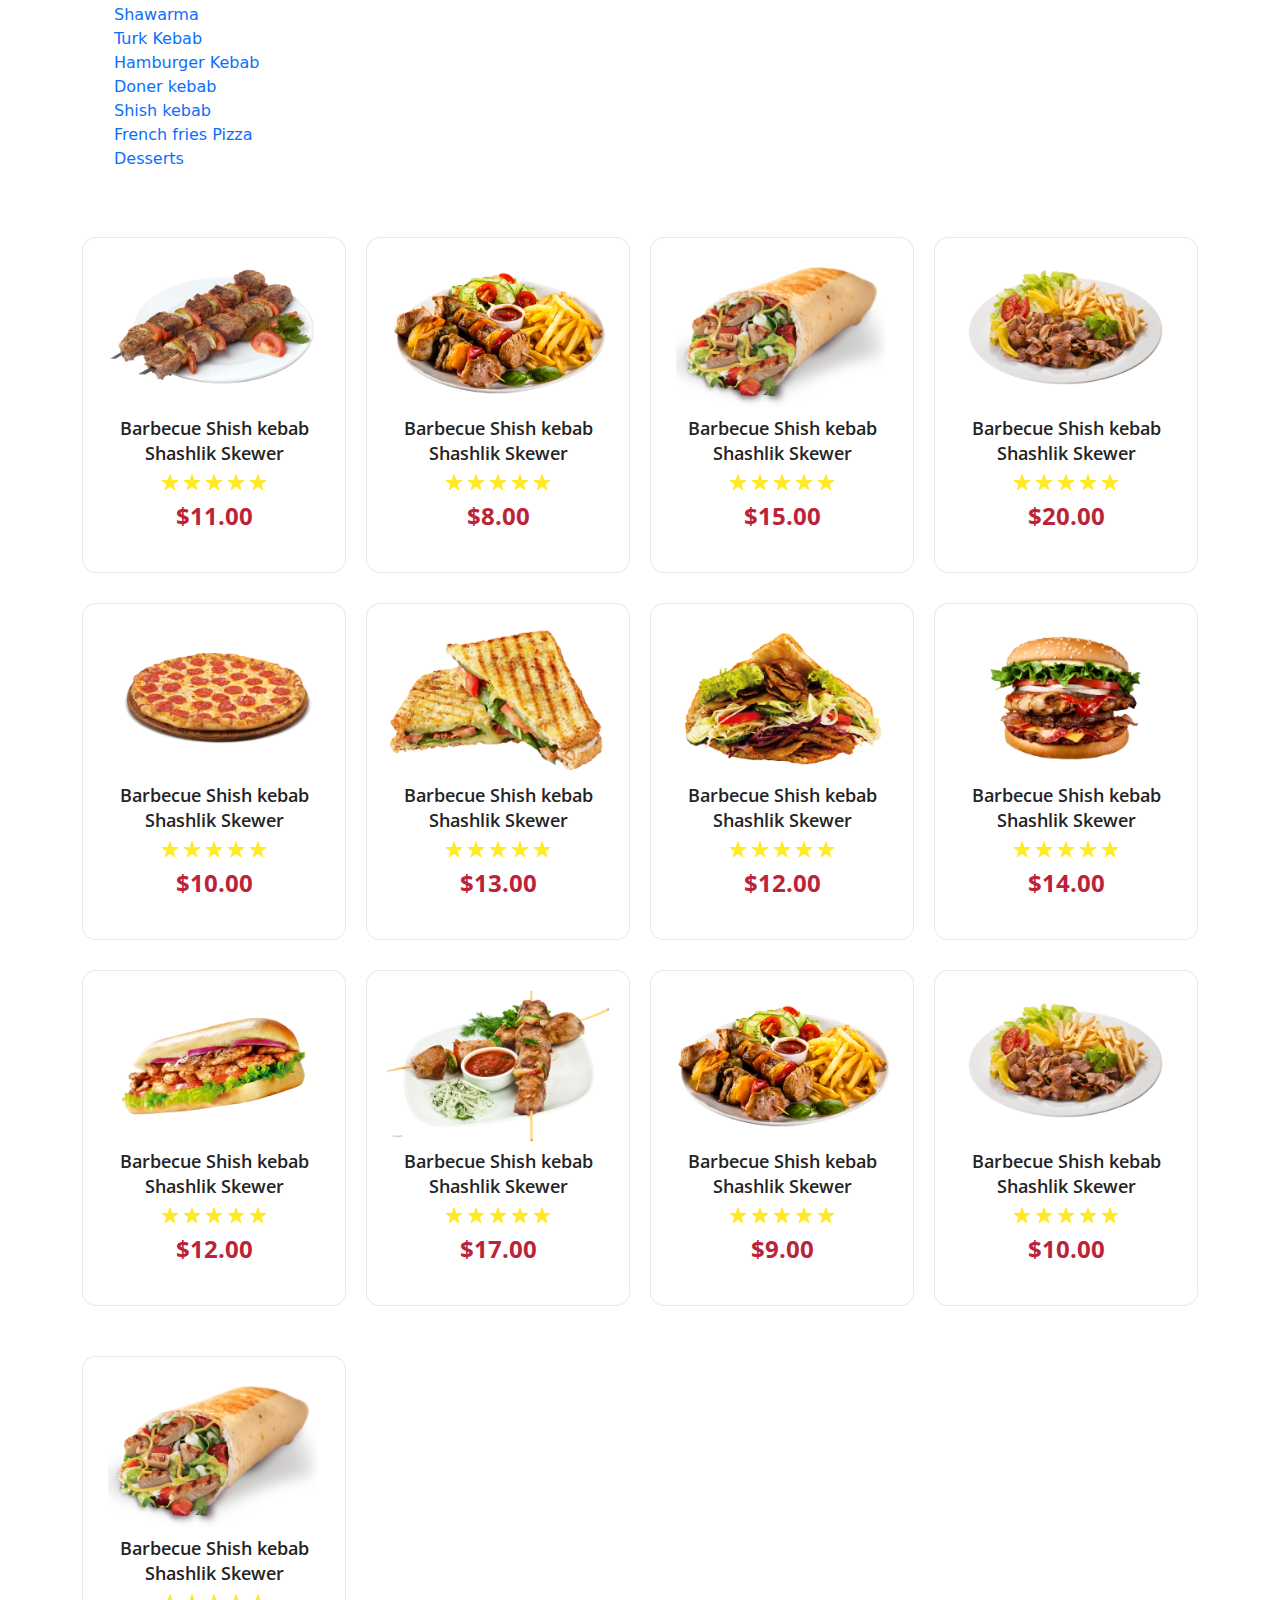
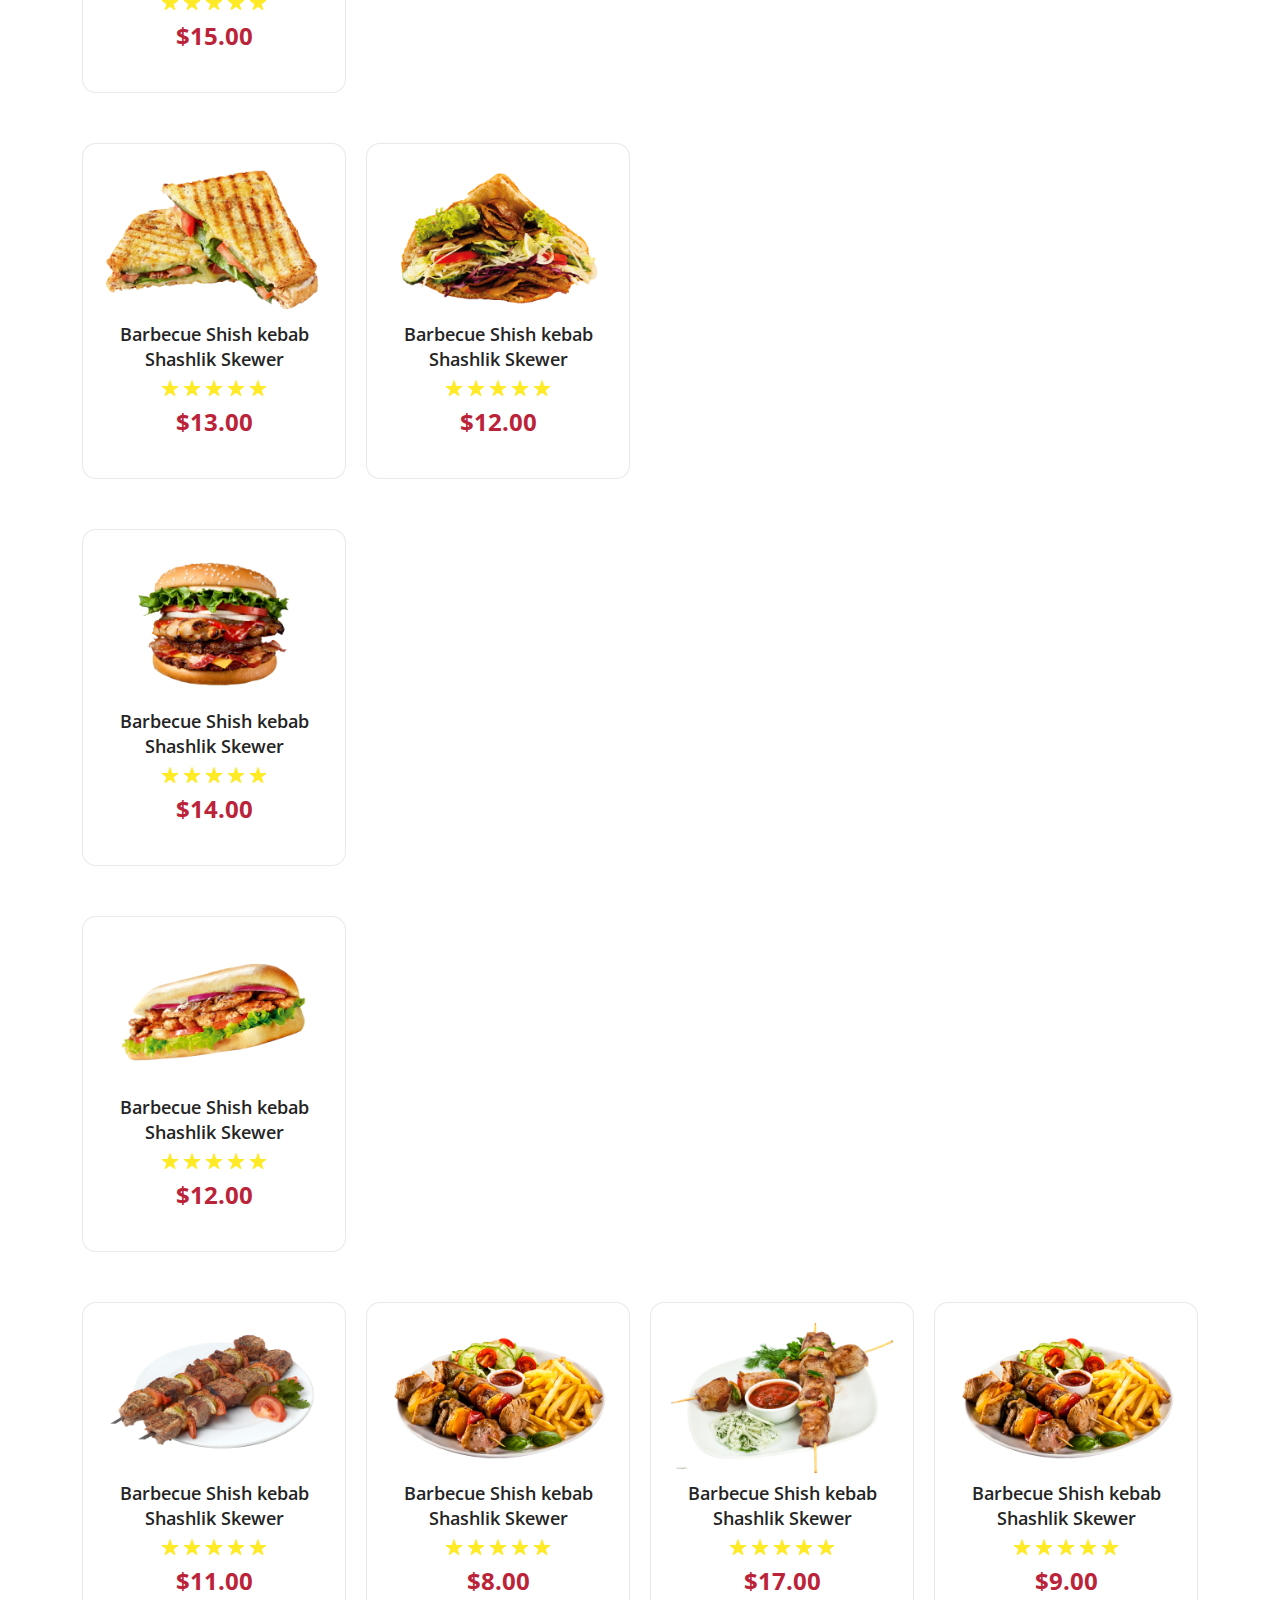
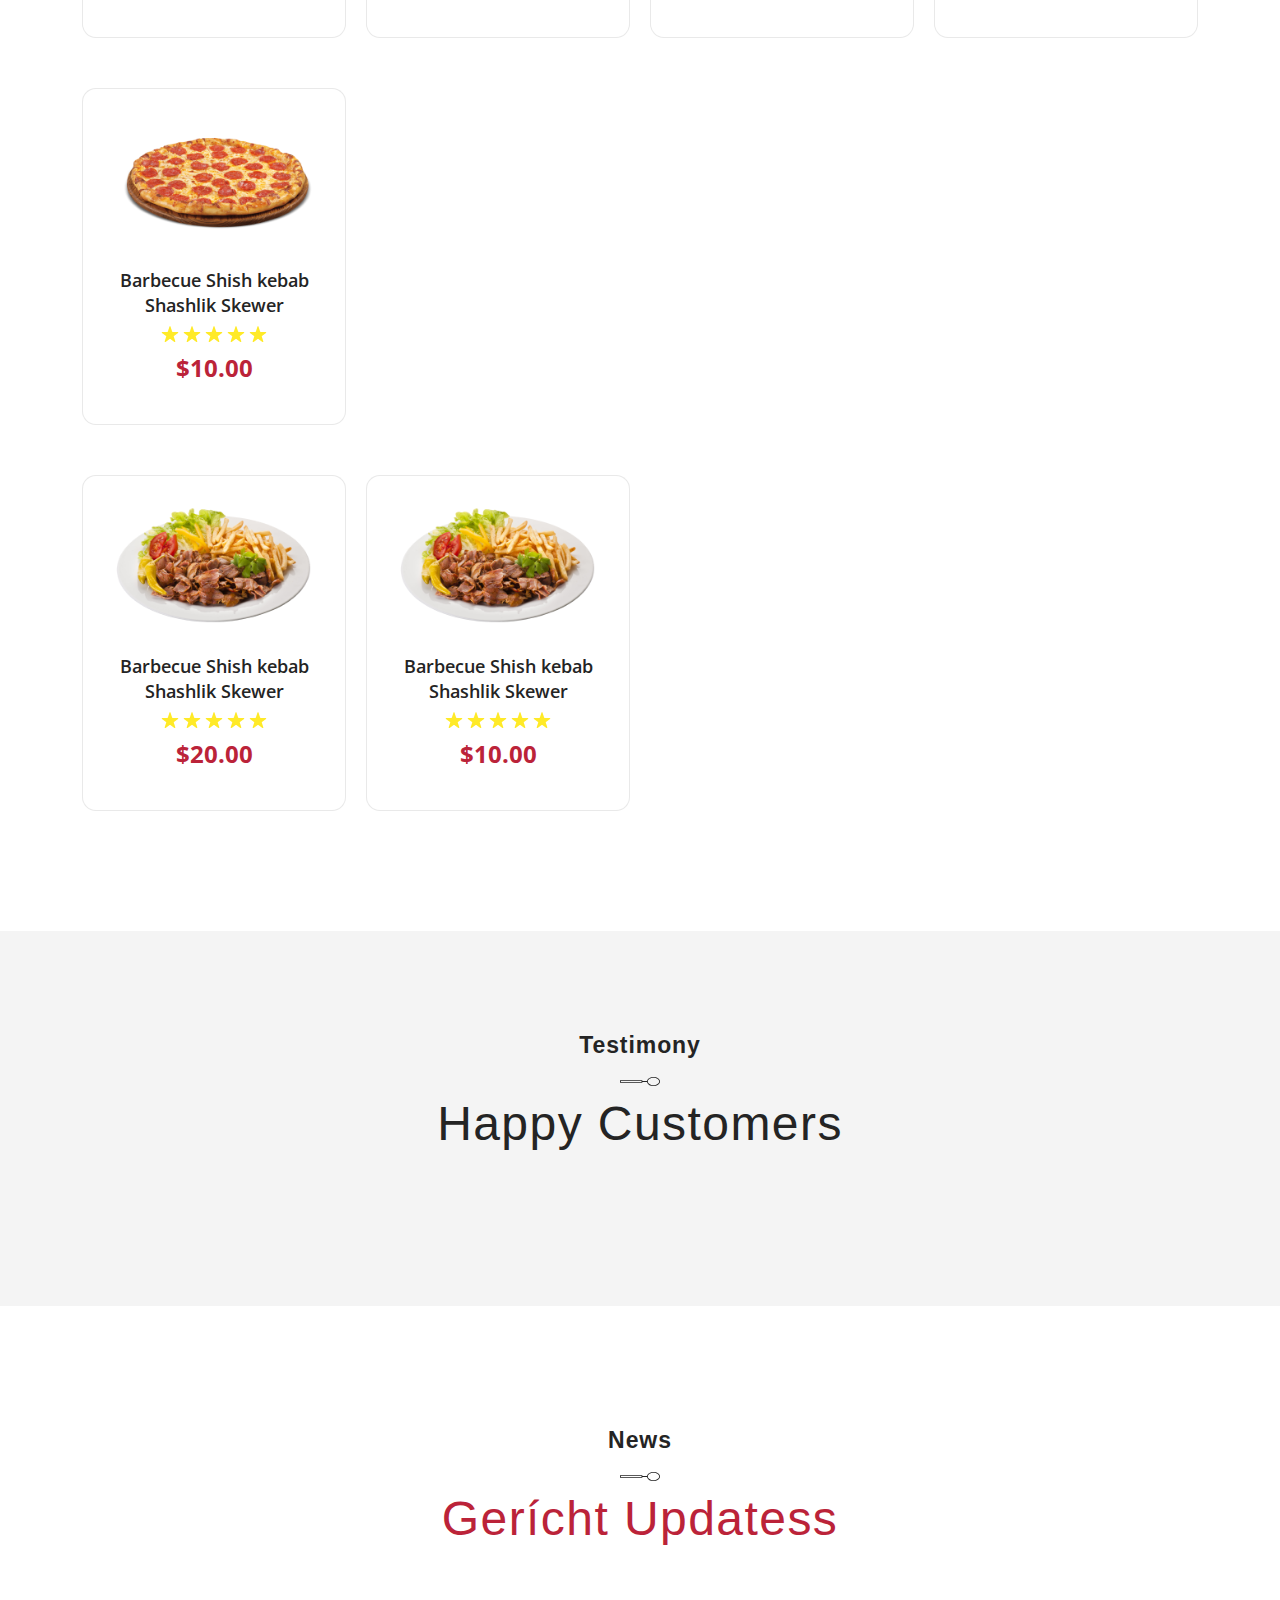
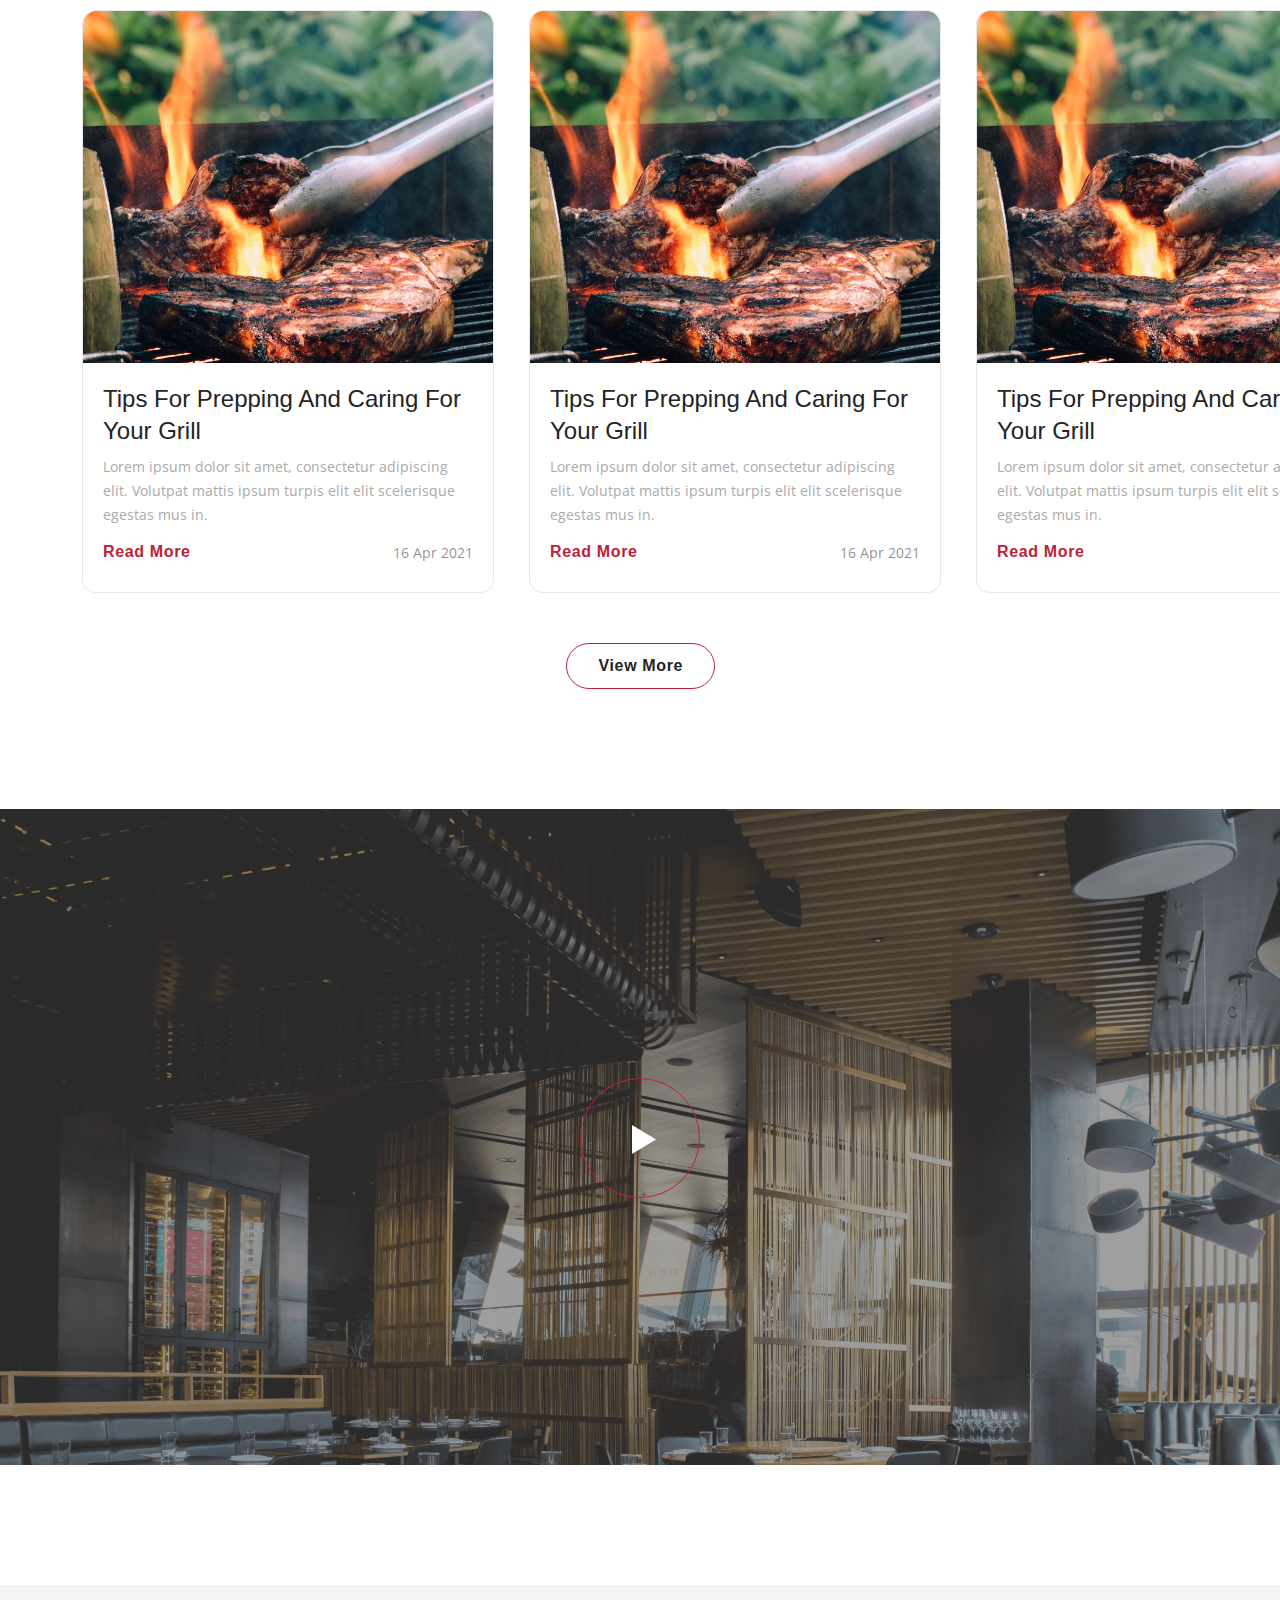
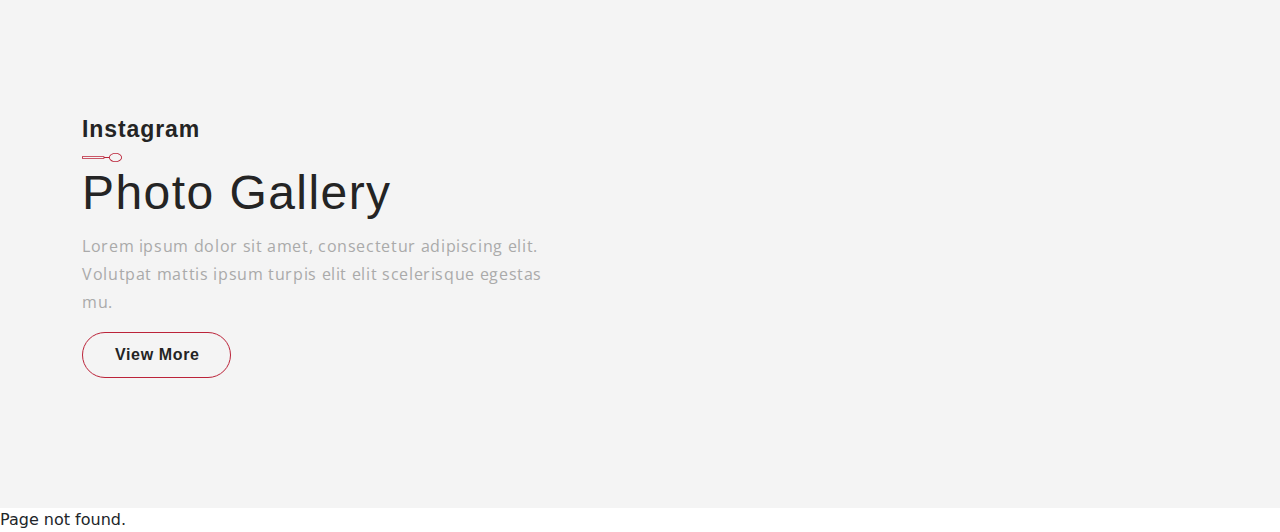
==== commit 97bb2591: "asdas" ====
--- a/index.html
+++ b/index.html
@@ -4,6 +4,16 @@
     <meta charset="UTF-8" />
     <meta http-equiv="X-UA-Compatible" content="IE=edge" />
     <meta name="viewport" content="width=device-width, initial-scale=1.0" />
+    <link
+      rel="stylesheet"
+      href="https://unicons.iconscout.com/release/v4.0.0/css/line.css"
+    />
+    <link
+      rel="stylesheet"
+      href="https://cdn.korzh.com/metroui/v4.5.1/css/metro-all.min.css"
+    />
+    <link rel="stylesheet" href="css/bootstrap.min.css" />
+    <link rel="stylesheet" href="css/home.min.css" />
     <link
       rel="stylesheet"
       href="https://cdnjs.cloudflare.com/ajax/libs/OwlCarousel2/2.3.4/assets/owl.carousel.min.css"
@@ -18,17 +28,7 @@
       crossorigin="anonymous"
       referrerpolicy="no-referrer"
     />
-    <link
-      rel="stylesheet"
-      href="https://unicons.iconscout.com/release/v4.0.0/css/line.css"
-    />
-    <link
-      rel="stylesheet"
-      href="https://cdn.korzh.com/metroui/v4.5.1/css/metro-all.min.css"
-    />
-    <link rel="stylesheet" href="css/bootstrap.min.css" />
-    <link rel="stylesheet" href="css/home.min.css" />
-    <title>Document</title>
+    <title>Home</title>
   </head>
   <body>
     <button id="backtop">
@@ -1375,11 +1375,9 @@
       </div>
     </section>
     <section id="gallery">
-      <div class="container custom-container">
-        <div
-          class="gallery d-flex flex-md-row flex-column column-gap-5 row-gap-5"
-        >
-          <div class="gallery__content d-grid align-items-center w-100 w-50-md">
+      <div class="container">
+        <div class="gallery d-flex flex-column flex-md-row row-gap-5">
+          <div class="gallery__content d-grid align-items-center w-50-md">
             <h3 class="gallery__content-description">Instagram</h3>
             <img width="40" height="9" src="images/home/spoon-red.svg" alt="" />
             <h2 class="gallery__content-heading">Photo Gallery</h2>
@@ -1389,30 +1387,55 @@
             </p>
             <a class="gallery__content-btn" href="">View More</a>
           </div>
-          <div class="owl-carousel owl-theme w-100 w-50-md">
-            <div class="item">
-              <div class="gallery__card d-grid row-gap-2">
+          <div class="owl-carousel owl-theme w-50-md">
+            <div class="item">
+              <div class="gallery__card">
                 <img src="images/home/gallery-img1.png" alt="" />
-              </div>
-            </div>
-            <div class="item">
-              <div class="gallery__card d-grid row-gap-2">
+                <div class="gallery__hover">
+                  <div class="gallery__hover-icon">
+                    <i class="uil uil-instagram"></i>
+                  </div>
+                </div>
+              </div>
+            </div>
+            <div class="item">
+              <div class="gallery__card">
                 <img src="images/home/gallery-img2.png" alt="" />
-              </div>
-            </div>
-            <div class="item">
-              <div class="gallery__card d-grid row-gap-2">
+                <div class="gallery__hover">
+                  <div class="gallery__hover-icon">
+                    <i class="uil uil-instagram"></i>
+                  </div>
+                </div>
+              </div>
+            </div>
+            <div class="item">
+              <div class="gallery__card">
                 <img src="images/home/gallery-img1.png" alt="" />
-              </div>
-            </div>
-            <div class="item">
-              <div class="gallery__card d-grid row-gap-2">
+                <div class="gallery__hover">
+                  <div class="gallery__hover-icon">
+                    <i class="uil uil-instagram"></i>
+                  </div>
+                </div>
+              </div>
+            </div>
+            <div class="item">
+              <div class="gallery__card">
                 <img src="images/home/gallery-img2.png" alt="" />
-              </div>
-            </div>
-            <div class="item">
-              <div class="gallery__card d-grid row-gap-2">
+                <div class="gallery__hover">
+                  <div class="gallery__hover-icon">
+                    <i class="uil uil-instagram"></i>
+                  </div>
+                </div>
+              </div>
+            </div>
+            <div class="item">
+              <div class="gallery__card">
                 <img src="images/home/gallery-img1.png" alt="" />
+                <div class="gallery__hover">
+                  <div class="gallery__hover-icon">
+                    <i class="uil uil-instagram"></i>
+                  </div>
+                </div>
               </div>
             </div>
           </div>
@@ -1480,6 +1503,8 @@
           },
         },
       });
+    </script>
+    <script>
       $("#happy .owl-carousel").owlCarousel({
         loop: true,
         margin: 10,
@@ -1517,6 +1542,8 @@
           },
         },
       });
+    </script>
+    <script>
       $("#gallery .owl-carousel").owlCarousel({
         loop: true,
         margin: 10,
@@ -1535,6 +1562,9 @@
             items: 4.5,
           },
           768: {
+            items: 2.5,
+          },
+          1100: {
             items: 3.5,
           },
         },
@@ -1562,8 +1592,13 @@
             nav: true,
           },
           768: {
+            items: 2.5,
+            nav: true,
+          },
+          1100: {
             items: 3.5,
             nav: true,
+            loop: false,
           },
         },
       });
--- a/css/home.min.css
+++ b/css/home.min.css
@@ -1 +1 @@
-@import"https://fonts.googleapis.com/css2?family=Open+Sans:wght@400;500;600;700&display=swap";@import"https://fonts.cdnfonts.com/css/cera-round-pro";@import"https://fonts.googleapis.com/css2?family=Inter:wght@400;600&display=swap";@import"https://fonts.googleapis.com/css2?family=Roboto&display=swap";html{scroll-behavior:smooth}a{text-decoration:none;cursor:pointer}button{cursor:pointer}ul{list-style-type:none}#backtop{border:none;position:fixed;bottom:30px;right:30px;z-index:99;cursor:pointer;border-radius:45%;background-color:rgba(255,255,255,.7019607843);opacity:0;transition:.5s}#backtop i{color:rgba(187,35,57,.7);font-size:1.875rem}@media(min-width: 100px){:root{font-size:13px}}@media(min-width: 576px){:root{font-size:14px}}@media(min-width: 768px){:root{font-size:15px}}@media(min-width: 992px){:root{font-size:16px !important}}header{background-color:#bb2339 !important}.container-fluid::after,.container::after,aside::after,footer::after,header::after,section::after,.container-fluid::after,.container::after,aside::after,footer::after,header::after,section::after{display:none;clear:both;content:""}.dropdown-toggle::before{display:none}.navbar-shrink{z-index:99}.navbar-shrink .navbar{padding:5px 0;transition:.5s}.navbar-shrink .bg-body-tertiary{box-shadow:0 3px 3px 0 #d47575}.bg-body-tertiary{background-color:#bb2339 !important}.custom-droplink{transition:.3s}.custom-droplink:hover,.custom-droplink:focus{color:#bb2339}.custom-navlink{padding:0 20px !important;font-family:"Open Sans";font-style:normal;font-weight:400;font-size:16px;line-height:22px;letter-spacing:.04em;color:#fff;transition:.3s}@media(max-width: 992px){.custom-navlink{padding:10px 0 !important}}.custom-navlink:hover,.custom-navlink:focus{color:rgba(255,255,255,.7)}.navbar-btn{padding:10px 40px;border:1px solid #fff;border-radius:100px;font-family:"Open Sans";font-style:normal;font-weight:600;font-size:1rem;line-height:175%;letter-spacing:.05em;text-transform:capitalize;color:#fff}.offcanvas{visibility:hidden;background-color:#bb2339}.btn-close{color:#333}.btn-close:focus{box-shadow:0 0 0 .25rem rgba(59,59,59,.2509803922)}.navbar-toggler:focus{box-shadow:0 0 0 .1rem rgba(59,59,59,.2509803922)}#popular{padding:120px 0;background-color:#f8f8f8}#popular .owl-nav{display:none}@media(min-width: 768px){#popular .owl-nav{display:block}}#popular .owl-theme .owl-nav{position:absolute;top:-65px;right:0}#popular .owl-carousel .owl-nav button.owl-next,#popular .owl-carousel .owl-nav button.owl-prev{padding:0px 15px !important;background:0 0;color:#242424;border:1px solid #bb2339;border-radius:6px;font-size:1.5625rem;transition:.3s}#popular .owl-theme .owl-nav [class*=owl-]:hover{background:#bb2339;color:#fff;text-decoration:none}#popular .owl-theme .owl-dots .owl-dot span{background:#aaa;transition:.3s}#popular .owl-theme .owl-dots{margin-top:20px}#popular .owl-theme .owl-dots .owl-dot.active span,#popular .owl-theme .owl-dots .owl-dot:hover span{background-color:#bb2339}#popular .popular__heading{font-family:"Cera Round Pro",sans-serif;font-style:normal;font-weight:500;font-size:3rem;line-height:130%;letter-spacing:.03em;text-transform:capitalize;font-feature-settings:"tnum" on,"lnum" on;color:#bb2339;padding-bottom:40px}#popular .popular__card{padding:20px 20px 40px 20px;background-color:#fff;background:#fff;border-radius:14px}#popular .popular__card-heading{font-family:"Open Sans";font-style:normal;font-weight:600;font-size:1.125rem;line-height:25px;text-align:center;color:#242424}#popular .popular__card-stars img{width:20px;height:20px}#popular .popular__card-price{font-family:"Open Sans";font-style:normal;font-weight:700;font-size:1.5rem;line-height:33px;text-align:center;color:#bb2339}#regular{padding:120px 0}#regular .tabs-expand:not(.vertical):not(.bottom) ul.tabs-pills>li.active{font-weight:500;border-radius:100px;background:#bb2339}#regular .tabs-expand:not(.vertical):not(.bottom) ul.tabs-pills>li.active a{color:#fff}#regular .tabs-expand:not(.vertical):not(.bottom) ul.tabs-pills>li .tabs{border:1px solid #bb2339;background-color:#e5e5e5;color:#242424}#regular .tabs-expand:not(.vertical):not(.bottom) ul.tabs-pills>li{transition:.3s;background:#fff;border:1px solid #bb2339;border-radius:100px}#regular .tabs-expand:not(.vertical):not(.bottom) ul.tabs-pills>li:hover{background:#bb2339}#regular .tabs{background-color:rgba(0,0,0,0)}#regular .tabs>ul.tabs-list>li>a{white-space:nowrap;gap:10px;padding:10px 30px;color:#242424}#regular .tabs-expand>ul.tabs-list{gap:10px;display:grid !important;grid-template-columns:1fr}#regular .regular__heading{font-family:"Cera Round Pro",sans-serif;font-style:normal;font-weight:500;font-size:3rem;line-height:130%;letter-spacing:.03em;text-transform:capitalize;font-feature-settings:"tnum" on,"lnum" on;color:#bb2339;padding-bottom:60px}#regular .regular__cards{padding-top:50px;display:grid;grid-template-columns:1fr;grid-gap:30px 20px}#regular .regular__cards-card{padding:20px 20px 40px 20px;background:#fff;border:1px solid rgba(36,36,36,.1);border-radius:14px}#regular .regular__cards-card .regular__card-heading{font-family:"Open Sans";font-style:normal;font-weight:600;font-size:1.125rem;line-height:25px;text-align:center;color:#242424}#regular .regular__cards-card .regular__card-img{width:100%}#regular .regular__cards-card .regular__card-price{font-family:"Open Sans";font-style:normal;font-weight:700;font-size:1.5rem;line-height:33px;text-align:center;color:#bb2339}.border{border:none !important}@media(min-width: 300px){#regular .regular__cards{grid-template-columns:repeat(2, 1fr)}#regular .tabs-expand>ul.tabs-list{grid-template-columns:repeat(2, 1fr)}}@media(min-width: 450px){#regular .regular__cards{grid-template-columns:repeat(2, 1fr)}}@media(min-width: 550px){#regular .regular__cards{grid-template-columns:repeat(2, 1fr)}#regular .tabs-expand>ul.tabs-list{grid-template-columns:repeat(4, 1fr)}}@media(min-width: 992px){#regular .regular__cards{grid-template-columns:repeat(4, 1fr) !important}}@media(min-width: 1250px){#regular .tabs-expand>ul.tabs-list{grid-template-columns:repeat(8, 1fr)}}#gericht{padding:120px 0}#gericht .gericht__content{margin-bottom:60px}#gericht .gericht__content-description{font-family:"Cera Round Pro",sans-serif;font-style:normal;font-weight:700;font-size:1.4375rem;line-height:130%;letter-spacing:.04em;text-transform:capitalize;font-feature-settings:"tnum" on,"lnum" on;color:#242424}#gericht .gericht__content-heading{font-family:"Cera Round Pro",sans-serif;font-style:normal;font-weight:500;font-size:3rem;line-height:130%;letter-spacing:.03em;text-transform:capitalize;font-feature-settings:"tnum" on,"lnum" on;color:#bb2339}#gericht .gericht__cards{padding-bottom:50px;display:grid;grid-template-columns:1fr;grid-gap:35px 35px}@media(min-width: 450px){#gericht .gericht__cards{grid-template-columns:repeat(2, 1fr)}}@media(min-width: 768px){#gericht .gericht__cards{grid-template-columns:repeat(3, 1fr)}}#gericht .gericht__cards-card{background:#fff;border:1px solid rgba(36,36,36,.1);border-radius:14px}#gericht .gericht__cards-card .gericht__card-content{padding:20px 20px 30px 20px}#gericht .gericht__cards-card .gericht__card-content .gericht__card-head{font-family:"Cera Round Pro",sans-serif;font-style:normal;font-weight:500;font-size:1.5rem;line-height:32px;text-transform:capitalize;font-feature-settings:"tnum" on,"lnum" on;color:#242424}#gericht .gericht__cards-card .gericht__card-content .gericht__card-text{font-family:"Open Sans";font-style:normal;font-weight:400;font-size:14px;line-height:24px;color:#aaa}#gericht .gericht__cards-card .gericht__card-content a{font-family:"Cera Round Pro",sans-serif;font-style:normal;font-weight:700;font-size:1rem;line-height:16px;letter-spacing:.04em;color:#bb2339}#gericht .gericht__cards-card .gericht__card-content a:hover{color:rgba(187,35,57,.5)}#gericht .gericht__cards-card .gericht__card-content .gericht__card-more .more-text{font-family:"Open Sans";font-style:normal;font-weight:400;font-size:.875rem;line-height:19px;color:rgba(36,36,36,.5)}#gericht .gericht-btn a{padding:8px 32px;max-width:149px;white-space:nowrap;font-family:"Cera Round Pro",sans-serif;font-style:normal;font-weight:700;font-size:1rem;line-height:175%;letter-spacing:.04em;background-color:rgba(0,0,0,0);color:#242424;border:1px solid #bb2339;border-radius:100px}.spoon__img{position:absolute;right:0;top:-170px;display:none}@media(min-width: 576px){.spoon__img{display:block}}#home{padding:153px 0 237px}#home .home__left-smallheading{font-family:"Cera Round Pro",sans-serif;font-style:normal;font-weight:700;font-size:1.4375rem;line-height:130%;letter-spacing:.04em;text-transform:capitalize;font-feature-settings:"tnum" on,"lnum" on;color:#fff}#home .home__left-heading{margin:25px 0 20px;font-family:"Cera Round Pro",sans-serif;font-style:normal;font-weight:700;font-size:5.625rem;line-height:130%;letter-spacing:.04em;text-transform:capitalize;color:#fff}#home .home__left-text{margin-bottom:40px;font-family:"Open Sans";font-style:normal;font-weight:400;font-size:1rem;line-height:175%;letter-spacing:.04em;color:rgba(255,255,255,.7019607843)}#home .home__left-btn{padding:8px 32px;font-family:"Cera Round Pro",sans-serif;font-style:normal;font-weight:700;font-size:1rem;line-height:175%;letter-spacing:.04em;color:#fff;border:1px solid #fff;border-radius:100px}#home .home__right .home__right-img{max-width:none}@media(max-width: 992px){#home .home__right .home__right-img{width:100%}}#happy{padding:100px 0 90px;background-color:#f4f4f4}#happy .owl-theme .owl-nav{transition:.3s;display:none}@media(min-width: 768px){#happy .owl-theme .owl-nav{display:flex;align-items:center;justify-content:center;gap:100px;margin:0}}#happy .owl-carousel .owl-nav button.owl-next,#happy .owl-carousel .owl-nav button.owl-prev{margin-top:20px;padding:0px 15px !important;background:0 0;color:#242424;border:2px solid #646464;border-radius:6px;font-size:1.5625rem;transition:.3s}#happy .owl-theme .owl-nav [class*=owl-]:hover{background:0 0;color:0 0;border:2px solid #bb2339;text-decoration:none}#happy .owl-theme .owl-dots .owl-dot span{background:#aaa;transition:.3s}#happy .owl-theme .owl-dots .owl-dot.active span{width:16px;height:2px}#happy .owl-theme .owl-dots .owl-dot.active span,#happy .owl-theme .owl-dots .owl-dot:hover span{background-color:#242424}#happy .owl-theme .owl-dots{margin-top:50px;display:grid;grid-template-columns:repeat(8, 1fr)}@media(min-width: 600px){#happy .owl-theme .owl-dots{display:flex !important;align-items:center !important;justify-content:center !important}}@media(min-width: 768px){#happy .owl-theme .owl-dots{margin-top:0}}#happy .happy__content{margin-bottom:60px}#happy .happy__content-description{font-family:"Cera Round Pro",sans-serif;font-style:normal;font-weight:700;font-size:1.4375rem;line-height:130%;letter-spacing:.04em;text-transform:capitalize;font-feature-settings:"tnum" on,"lnum" on;color:#242424}#happy .happy__content-heading{font-family:"Cera Round Pro",sans-serif;font-style:normal;font-weight:500;font-size:3rem;line-height:130%;letter-spacing:.03em;text-transform:capitalize;color:#242424;font-feature-settings:"tnum" on,"lnum" on}#happy .happy__card{background-color:#fff;padding:30px 50px 30px 20px}#happy .happy__card-heading{font-family:"Inter";font-style:normal;font-weight:600;font-size:1.5rem;line-height:26px;color:#333}#happy .happy__card-text{font-family:"Inter";font-style:normal;font-weight:400;font-size:.875rem;line-height:22px;color:rgba(51,51,51,.7019607843)}#happy .happy__card i{color:rgba(51,51,51,.7019607843)}#happy .happy__card .views__calendar-text{font-family:"Roboto";font-style:normal;font-weight:400;font-size:.9rem;line-height:14px;color:rgba(51,51,51,.7)}#happy .happy__card .views__clock-text{font-family:"Roboto";font-style:normal;font-weight:400;font-size:.9rem;line-height:14px;color:rgba(51,51,51,.7)}#happy .happy__card .views__view-text{font-family:"Roboto";font-style:normal;font-weight:400;font-size:.9rem;line-height:14px;color:rgba(51,51,51,.7)}#video{margin-bottom:120px !important;padding:322px 0;max-width:1600px;margin:0 auto;position:relative;background-image:url(../../images/home/video-bg.png);background-repeat:no-repeat;background-position:center;background-size:cover}#video .video .btnssss button{display:flex;align-items:center;justify-content:center;max-width:100%}#video .video .btnssss button img{position:absolute;top:41% !important;left:45.3% !important}#video .video .btn-primary{color:#fff;background-color:rgba(0,0,0,0);--bs-btn-border-color: 0 0;--bs-btn-hover-color: #fff;--bs-btn-hover-bg: 0 0;--bs-btn-hover-border-color: 0 0;--bs-btn-focus-shadow-rgb: 49, 132, 253;--bs-btn-active-color: #fff;--bs-btn-active-bg: black;--bs-btn-active-border-color: #bb2339;--bs-btn-active-shadow: inset 0 3px 5px rgba(0, 0, 0, 0.125);--bs-btn-disabled-color: #fff;--bs-btn-disabled-bg: #bb2339;--bs-btn-disabled-border-color: #bb2339}@media(min-width: 576px){#video .video .modal-dialog{max-width:50%;margin-right:auto;margin-left:auto}}#video .video .modal-dialog .modal-content{background-color:#bb2339}.custom-container{max-width:1600px;margin:0 auto}#gallery{background-color:#f4f4f4}#gallery .gallery{padding:130px 0 130px 10px}@media(min-width: 992px){#gallery .gallery{padding:130px 0 130px 50px}}@media(min-width: 1200px){#gallery .gallery{padding:130px 0 130px 150px}}@media(min-width: 1300px){#gallery .gallery{padding:130px 0 130px 310px}}#gallery .gallery__content-description{font-family:"Cera Round Pro",sans-serif;font-style:normal;font-weight:700;font-size:1.4375rem;line-height:130%;letter-spacing:.04em;text-transform:capitalize;font-feature-settings:"tnum" on,"lnum" on;color:#242424}#gallery .gallery__content-heading{font-family:"Cera Round Pro",sans-serif;font-style:normal;font-weight:500;font-size:3rem;line-height:130%;letter-spacing:.03em;text-transform:capitalize;color:#242424;font-feature-settings:"tnum" on,"lnum" on}#gallery .gallery__content-text{max-width:491px;font-family:"Open Sans";font-style:normal;font-weight:400;font-size:1rem;line-height:175%;letter-spacing:.04em;color:#aaa}#gallery .gallery__content-btn{padding:8px 32px;max-width:149px;white-space:nowrap;font-family:"Cera Round Pro",sans-serif;font-style:normal;font-weight:700;font-size:1rem;line-height:175%;letter-spacing:.04em;background-color:rgba(0,0,0,0);color:#242424;border:1px solid #bb2339;border-radius:100px}#gallery .gallery .owl-theme .owl-dots,#gallery .gallery .owl-theme .owl-nav{display:none}@media(min-width: 992px){.home__left,.home__right{width:50%}}@media(min-width: 1300px){.home__left{margin-right:98px}}+@import"https://fonts.googleapis.com/css2?family=Open+Sans:wght@400;500;600;700&display=swap";@import"https://fonts.cdnfonts.com/css/cera-round-pro";@import"https://fonts.googleapis.com/css2?family=Inter:wght@400;600&display=swap";@import"https://fonts.googleapis.com/css2?family=Roboto&display=swap";html{scroll-behavior:smooth}a{text-decoration:none;cursor:pointer}button{cursor:pointer}ul{list-style-type:none}#backtop{border:none;position:fixed;bottom:30px;right:30px;z-index:99;cursor:pointer;border-radius:45%;background-color:rgba(255,255,255,.7019607843);opacity:0;transition:.5s}#backtop i{color:rgba(187,35,57,.7);font-size:1.875rem}@media(min-width: 100px){:root{font-size:13px}}@media(min-width: 576px){:root{font-size:14px}}@media(min-width: 768px){:root{font-size:15px}}@media(min-width: 992px){:root{font-size:16px !important}}header{background-color:#bb2339 !important}.container-fluid::after,.container::after,aside::after,footer::after,header::after,section::after,.container-fluid::after,.container::after,aside::after,footer::after,header::after,section::after{display:none;clear:both;content:""}.dropdown-toggle::before{display:none}.navbar-shrink{z-index:99}.navbar-shrink .navbar{padding:5px 0;transition:.5s}.navbar-shrink .bg-body-tertiary{box-shadow:0 3px 3px 0 #d47575}.bg-body-tertiary{background-color:#bb2339 !important}.custom-droplink{transition:.3s}.custom-droplink:hover,.custom-droplink:focus{color:#bb2339}.custom-navlink{padding:0 20px !important;font-family:"Open Sans";font-style:normal;font-weight:400;font-size:16px;line-height:22px;letter-spacing:.04em;color:#fff;transition:.3s}@media(max-width: 992px){.custom-navlink{padding:10px 0 !important}}.custom-navlink:hover,.custom-navlink:focus{color:rgba(255,255,255,.7)}.navbar-btn{padding:10px 40px;border:1px solid #fff;border-radius:100px;font-family:"Open Sans";font-style:normal;font-weight:600;font-size:1rem;line-height:175%;letter-spacing:.05em;text-transform:capitalize;color:#fff}.offcanvas{visibility:hidden;background-color:#bb2339}.btn-close{color:#333}.btn-close:focus{box-shadow:0 0 0 .25rem rgba(59,59,59,.2509803922)}.navbar-toggler:focus{box-shadow:0 0 0 .1rem rgba(59,59,59,.2509803922)}#popular{padding:120px 0;background-color:#f8f8f8}#popular .owl-nav{display:none}@media(min-width: 768px){#popular .owl-nav{display:block}}#popular .owl-theme .owl-nav{position:absolute;top:-65px;right:0}#popular .owl-carousel .owl-nav button.owl-next,#popular .owl-carousel .owl-nav button.owl-prev{padding:0px 15px !important;background:0 0;color:#242424;border:1px solid #bb2339;border-radius:6px;font-size:1.5625rem;transition:.3s}#popular .owl-theme .owl-nav [class*=owl-]:hover{background:#bb2339;color:#fff;text-decoration:none}#popular .owl-theme .owl-dots .owl-dot span{background:#aaa;transition:.3s}#popular .owl-theme .owl-dots{margin-top:20px}#popular .owl-theme .owl-dots .owl-dot.active span,#popular .owl-theme .owl-dots .owl-dot:hover span{background-color:#bb2339}#popular .popular__heading{font-family:"Cera Round Pro",sans-serif;font-style:normal;font-weight:500;font-size:3rem;line-height:130%;letter-spacing:.03em;text-transform:capitalize;font-feature-settings:"tnum" on,"lnum" on;color:#bb2339;padding-bottom:40px}#popular .popular__card{padding:20px 20px 40px 20px;background-color:#fff;background:#fff;border-radius:14px}#popular .popular__card-heading{font-family:"Open Sans";font-style:normal;font-weight:600;font-size:1.125rem;line-height:25px;text-align:center;color:#242424}#popular .popular__card-stars img{width:20px;height:20px}#popular .popular__card-price{font-family:"Open Sans";font-style:normal;font-weight:700;font-size:1.5rem;line-height:33px;text-align:center;color:#bb2339}#regular{padding:120px 0}#regular .tabs-expand:not(.vertical):not(.bottom) ul.tabs-pills>li.active{font-weight:500;border-radius:100px;background:#bb2339}#regular .tabs-expand:not(.vertical):not(.bottom) ul.tabs-pills>li.active a{color:#fff}#regular .tabs-expand:not(.vertical):not(.bottom) ul.tabs-pills>li .tabs{border:1px solid #bb2339;background-color:#e5e5e5;color:#242424}#regular .tabs-expand:not(.vertical):not(.bottom) ul.tabs-pills>li{transition:.3s;background:#fff;border:1px solid #bb2339;border-radius:100px}#regular .tabs-expand:not(.vertical):not(.bottom) ul.tabs-pills>li:hover{background:#bb2339}#regular .tabs{background-color:rgba(0,0,0,0)}#regular .tabs>ul.tabs-list>li>a{white-space:nowrap;gap:10px;padding:10px 30px;color:#242424}#regular .tabs-expand>ul.tabs-list{gap:10px;display:grid !important;grid-template-columns:1fr}#regular .regular__heading{font-family:"Cera Round Pro",sans-serif;font-style:normal;font-weight:500;font-size:3rem;line-height:130%;letter-spacing:.03em;text-transform:capitalize;font-feature-settings:"tnum" on,"lnum" on;color:#bb2339;padding-bottom:60px}#regular .regular__cards{padding-top:50px;display:grid;grid-template-columns:1fr;grid-gap:30px 20px}#regular .regular__cards-card{padding:20px 20px 40px 20px;background:#fff;border:1px solid rgba(36,36,36,.1);border-radius:14px}#regular .regular__cards-card .regular__card-heading{font-family:"Open Sans";font-style:normal;font-weight:600;font-size:1.125rem;line-height:25px;text-align:center;color:#242424}#regular .regular__cards-card .regular__card-img{width:100%}#regular .regular__cards-card .regular__card-price{font-family:"Open Sans";font-style:normal;font-weight:700;font-size:1.5rem;line-height:33px;text-align:center;color:#bb2339}.border{border:none !important}@media(min-width: 300px){#regular .regular__cards{grid-template-columns:repeat(2, 1fr)}#regular .tabs-expand>ul.tabs-list{grid-template-columns:repeat(2, 1fr)}}@media(min-width: 450px){#regular .regular__cards{grid-template-columns:repeat(2, 1fr)}}@media(min-width: 550px){#regular .regular__cards{grid-template-columns:repeat(2, 1fr)}#regular .tabs-expand>ul.tabs-list{grid-template-columns:repeat(4, 1fr)}}@media(min-width: 992px){#regular .regular__cards{grid-template-columns:repeat(4, 1fr) !important}}@media(min-width: 1250px){#regular .tabs-expand>ul.tabs-list{grid-template-columns:repeat(8, 1fr)}}#gericht{padding:120px 0}#gericht .gericht__content{margin-bottom:60px}#gericht .gericht__content-description{font-family:"Cera Round Pro",sans-serif;font-style:normal;font-weight:700;font-size:1.4375rem;line-height:130%;letter-spacing:.04em;text-transform:capitalize;font-feature-settings:"tnum" on,"lnum" on;color:#242424}#gericht .gericht__content-heading{font-family:"Cera Round Pro",sans-serif;font-style:normal;font-weight:500;font-size:3rem;line-height:130%;letter-spacing:.03em;text-transform:capitalize;font-feature-settings:"tnum" on,"lnum" on;color:#bb2339}#gericht .gericht__cards{padding-bottom:50px;display:grid;grid-template-columns:1fr;grid-gap:35px 35px}@media(min-width: 450px){#gericht .gericht__cards{grid-template-columns:repeat(2, 1fr)}}@media(min-width: 768px){#gericht .gericht__cards{grid-template-columns:repeat(3, 1fr)}}#gericht .gericht__cards-card{background:#fff;border:1px solid rgba(36,36,36,.1);border-radius:14px}#gericht .gericht__cards-card .gericht__card-content{padding:20px 20px 30px 20px}#gericht .gericht__cards-card .gericht__card-content .gericht__card-head{font-family:"Cera Round Pro",sans-serif;font-style:normal;font-weight:500;font-size:1.5rem;line-height:32px;text-transform:capitalize;font-feature-settings:"tnum" on,"lnum" on;color:#242424}#gericht .gericht__cards-card .gericht__card-content .gericht__card-text{font-family:"Open Sans";font-style:normal;font-weight:400;font-size:14px;line-height:24px;color:#aaa}#gericht .gericht__cards-card .gericht__card-content a{font-family:"Cera Round Pro",sans-serif;font-style:normal;font-weight:700;font-size:1rem;line-height:16px;letter-spacing:.04em;color:#bb2339}#gericht .gericht__cards-card .gericht__card-content a:hover{color:rgba(187,35,57,.5)}#gericht .gericht__cards-card .gericht__card-content .gericht__card-more .more-text{font-family:"Open Sans";font-style:normal;font-weight:400;font-size:.875rem;line-height:19px;color:rgba(36,36,36,.5)}#gericht .gericht-btn a{padding:8px 32px;max-width:149px;white-space:nowrap;font-family:"Cera Round Pro",sans-serif;font-style:normal;font-weight:700;font-size:1rem;line-height:175%;letter-spacing:.04em;background-color:rgba(0,0,0,0);color:#242424;border:1px solid #bb2339;border-radius:100px}.spoon__img{position:absolute;right:0;top:-170px;display:none}@media(min-width: 576px){.spoon__img{display:block}}#home{padding:153px 0 237px}#home .home__left-smallheading{font-family:"Cera Round Pro",sans-serif;font-style:normal;font-weight:700;font-size:1.4375rem;line-height:130%;letter-spacing:.04em;text-transform:capitalize;font-feature-settings:"tnum" on,"lnum" on;color:#fff}#home .home__left-heading{margin:25px 0 20px;font-family:"Cera Round Pro",sans-serif;font-style:normal;font-weight:700;font-size:5.625rem;line-height:130%;letter-spacing:.04em;text-transform:capitalize;color:#fff}#home .home__left-text{margin-bottom:40px;font-family:"Open Sans";font-style:normal;font-weight:400;font-size:1rem;line-height:175%;letter-spacing:.04em;color:rgba(255,255,255,.7019607843)}#home .home__left-btn{padding:8px 32px;font-family:"Cera Round Pro",sans-serif;font-style:normal;font-weight:700;font-size:1rem;line-height:175%;letter-spacing:.04em;color:#fff;border:1px solid #fff;border-radius:100px}#home .home__right .home__right-img{max-width:none}@media(max-width: 992px){#home .home__right .home__right-img{width:100%}}#happy{padding:100px 0 90px;background-color:#f4f4f4}#happy .owl-theme .owl-nav{transition:.3s;display:none}@media(min-width: 768px){#happy .owl-theme .owl-nav{display:flex;align-items:center;justify-content:center;gap:100px;margin:0}}#happy .owl-carousel .owl-nav button.owl-next,#happy .owl-carousel .owl-nav button.owl-prev{margin-top:20px;padding:0px 15px !important;background:0 0;color:#242424;border:2px solid #646464;border-radius:6px;font-size:1.5625rem;transition:.3s}#happy .owl-theme .owl-nav [class*=owl-]:hover{background:0 0;color:0 0;border:2px solid #bb2339;text-decoration:none}#happy .owl-theme .owl-dots .owl-dot span{background:#aaa;transition:.3s}#happy .owl-theme .owl-dots .owl-dot.active span{width:16px;height:2px}#happy .owl-theme .owl-dots .owl-dot.active span,#happy .owl-theme .owl-dots .owl-dot:hover span{background-color:#242424}#happy .owl-theme .owl-dots{margin-top:50px;display:grid;grid-template-columns:repeat(8, 1fr)}@media(min-width: 600px){#happy .owl-theme .owl-dots{display:flex !important;align-items:center !important;justify-content:center !important}}@media(min-width: 768px){#happy .owl-theme .owl-dots{margin-top:0}}#happy .happy__content{margin-bottom:60px}#happy .happy__content-description{font-family:"Cera Round Pro",sans-serif;font-style:normal;font-weight:700;font-size:1.4375rem;line-height:130%;letter-spacing:.04em;text-transform:capitalize;font-feature-settings:"tnum" on,"lnum" on;color:#242424}#happy .happy__content-heading{font-family:"Cera Round Pro",sans-serif;font-style:normal;font-weight:500;font-size:3rem;line-height:130%;letter-spacing:.03em;text-transform:capitalize;color:#242424;font-feature-settings:"tnum" on,"lnum" on}#happy .happy__card{background-color:#fff;padding:30px 50px 30px 20px}#happy .happy__card-heading{font-family:"Inter";font-style:normal;font-weight:600;font-size:1.5rem;line-height:26px;color:#333}#happy .happy__card-text{font-family:"Inter";font-style:normal;font-weight:400;font-size:.875rem;line-height:22px;color:rgba(51,51,51,.7019607843)}#happy .happy__card i{color:rgba(51,51,51,.7019607843)}#happy .happy__card .views__calendar-text{font-family:"Roboto";font-style:normal;font-weight:400;font-size:.9rem;line-height:14px;color:rgba(51,51,51,.7)}#happy .happy__card .views__clock-text{font-family:"Roboto";font-style:normal;font-weight:400;font-size:.9rem;line-height:14px;color:rgba(51,51,51,.7)}#happy .happy__card .views__view-text{font-family:"Roboto";font-style:normal;font-weight:400;font-size:.9rem;line-height:14px;color:rgba(51,51,51,.7)}#video{margin-bottom:120px !important;padding:322px 0;max-width:1600px;margin:0 auto;position:relative;background-image:url(../../images/home/video-bg.png);background-repeat:no-repeat;background-position:center;background-size:cover}#video .video .btnssss button{display:flex;align-items:center;justify-content:center;max-width:100%}#video .video .btnssss button img{position:absolute;top:41% !important;left:45.3% !important}#video .video .btn-primary{color:#fff;background-color:rgba(0,0,0,0);--bs-btn-border-color: 0 0;--bs-btn-hover-color: #fff;--bs-btn-hover-bg: 0 0;--bs-btn-hover-border-color: 0 0;--bs-btn-focus-shadow-rgb: 49, 132, 253;--bs-btn-active-color: #fff;--bs-btn-active-bg: black;--bs-btn-active-border-color: #bb2339;--bs-btn-active-shadow: inset 0 3px 5px rgba(0, 0, 0, 0.125);--bs-btn-disabled-color: #fff;--bs-btn-disabled-bg: #bb2339;--bs-btn-disabled-border-color: #bb2339}@media(min-width: 576px){#video .video .modal-dialog{max-width:50%;margin-right:auto;margin-left:auto}}#video .video .modal-dialog .modal-content{background-color:#bb2339}#gallery{background-color:#f4f4f4}#gallery .gallery{padding:130px 0 130px;-moz-column-gap:64px;column-gap:64px}#gallery .gallery__content{max-width:491px !important}#gallery .gallery__content-description{font-family:"Cera Round Pro",sans-serif;font-style:normal;font-weight:700;font-size:1.4375rem;line-height:130%;letter-spacing:.04em;text-transform:capitalize;font-feature-settings:"tnum" on,"lnum" on;color:#242424}#gallery .gallery__content-heading{font-family:"Cera Round Pro",sans-serif;font-style:normal;font-weight:500;font-size:3rem;line-height:130%;letter-spacing:.03em;text-transform:capitalize;color:#242424;font-feature-settings:"tnum" on,"lnum" on}#gallery .gallery__content-text{max-width:491px;font-family:"Open Sans";font-style:normal;font-weight:400;font-size:1rem;line-height:175%;letter-spacing:.04em;color:#aaa}#gallery .gallery__content-btn{padding:8px 32px;max-width:149px;white-space:nowrap;font-family:"Cera Round Pro",sans-serif;font-style:normal;font-weight:700;font-size:1rem;line-height:175%;letter-spacing:.04em;background-color:rgba(0,0,0,0);color:#242424;border:1px solid #bb2339;border-radius:100px}#gallery .gallery__card .gallery__hover{position:absolute;top:0;left:0;right:0;bottom:0;opacity:0;transition:opacity .4s ease-in-out;background:linear-gradient(207.55deg, rgba(0, 0, 0, 0.75) 1.5%, rgba(0, 0, 0, 0.64) 98.62%);border:2px solid rgba(36,36,36,.2);border-radius:14px;cursor:pointer}#gallery .gallery__card .gallery__hover:hover{opacity:1}#gallery .gallery__card .gallery__hover .gallery__hover-icon{position:absolute;top:50%;left:50%;transform:translate(-50%, -50%)}#gallery .gallery__card .gallery__hover .gallery__hover-icon i{font-size:40px;color:#fff}#gallery .gallery .owl-dots,#gallery .gallery .owl-nav{display:none}@media(min-width: 992px){.home__left,.home__right{width:50%}}@media(min-width: 1300px){.home__left{margin-right:98px}}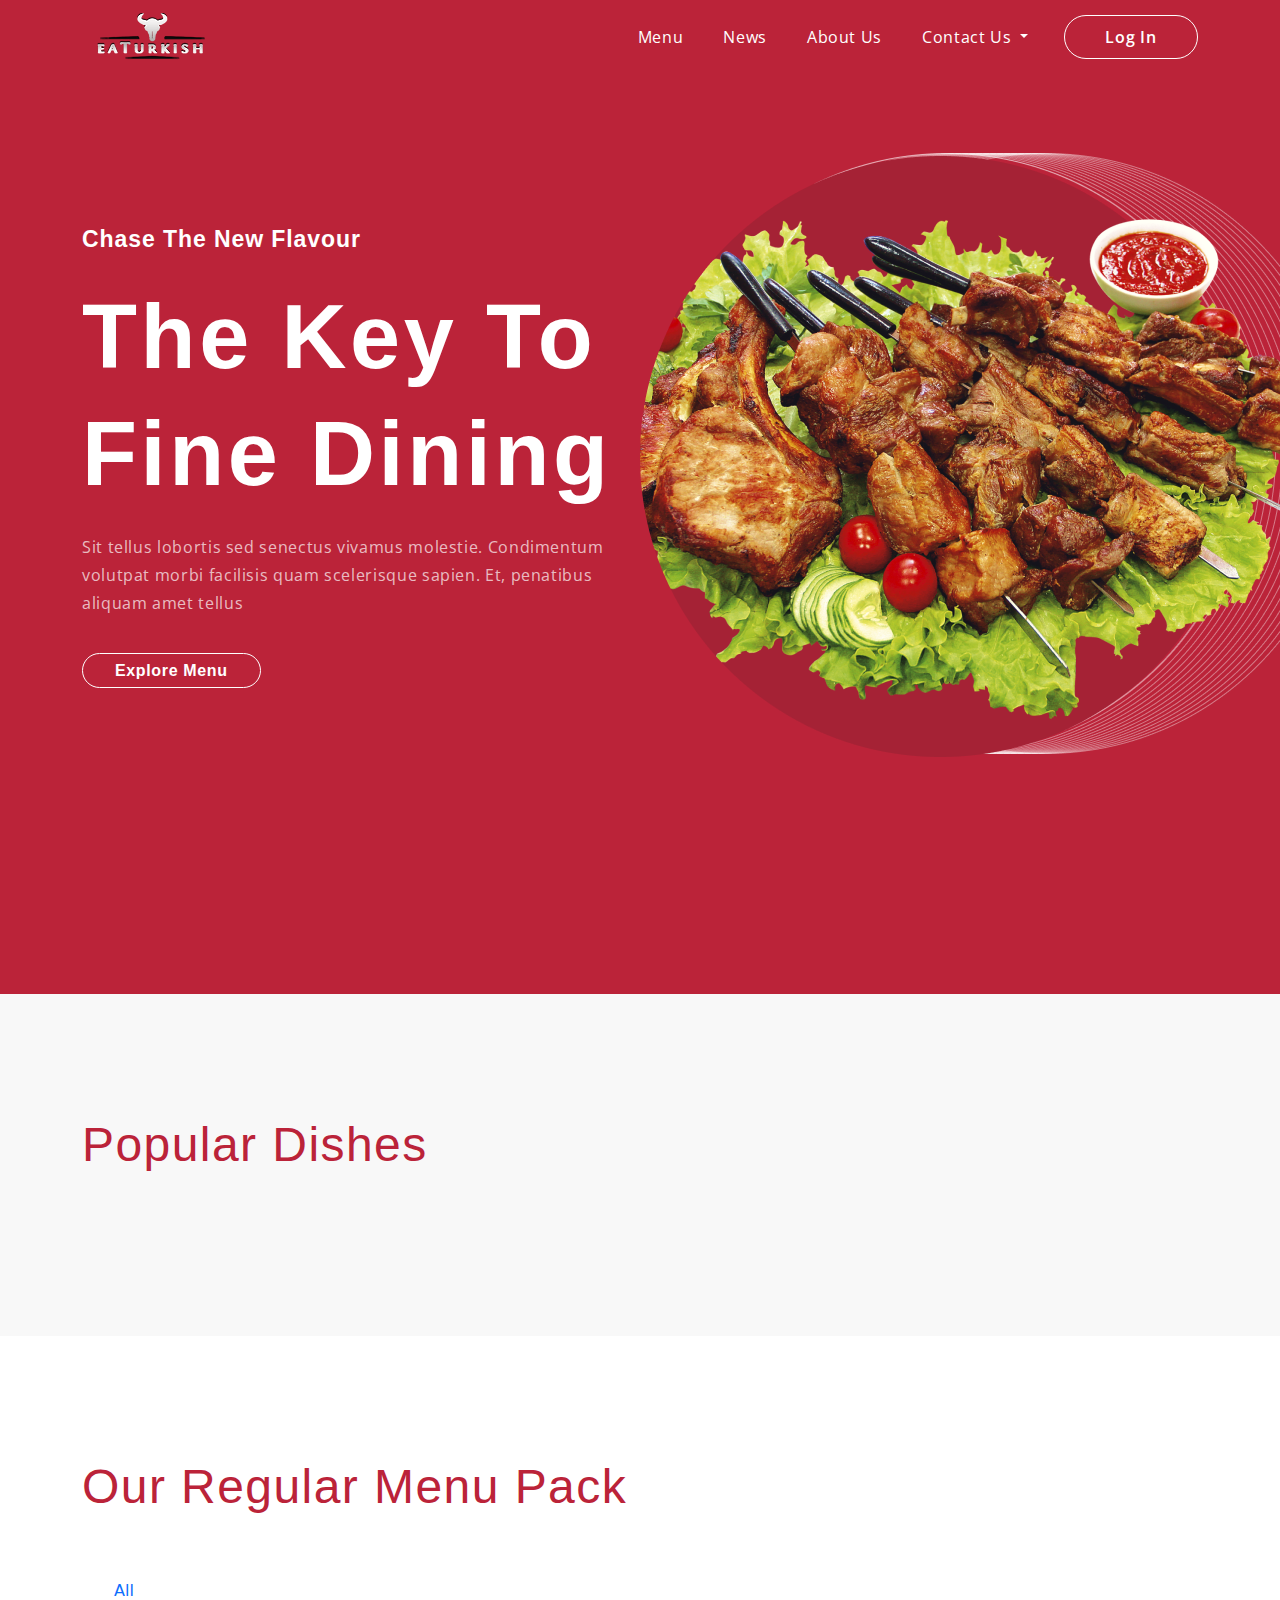
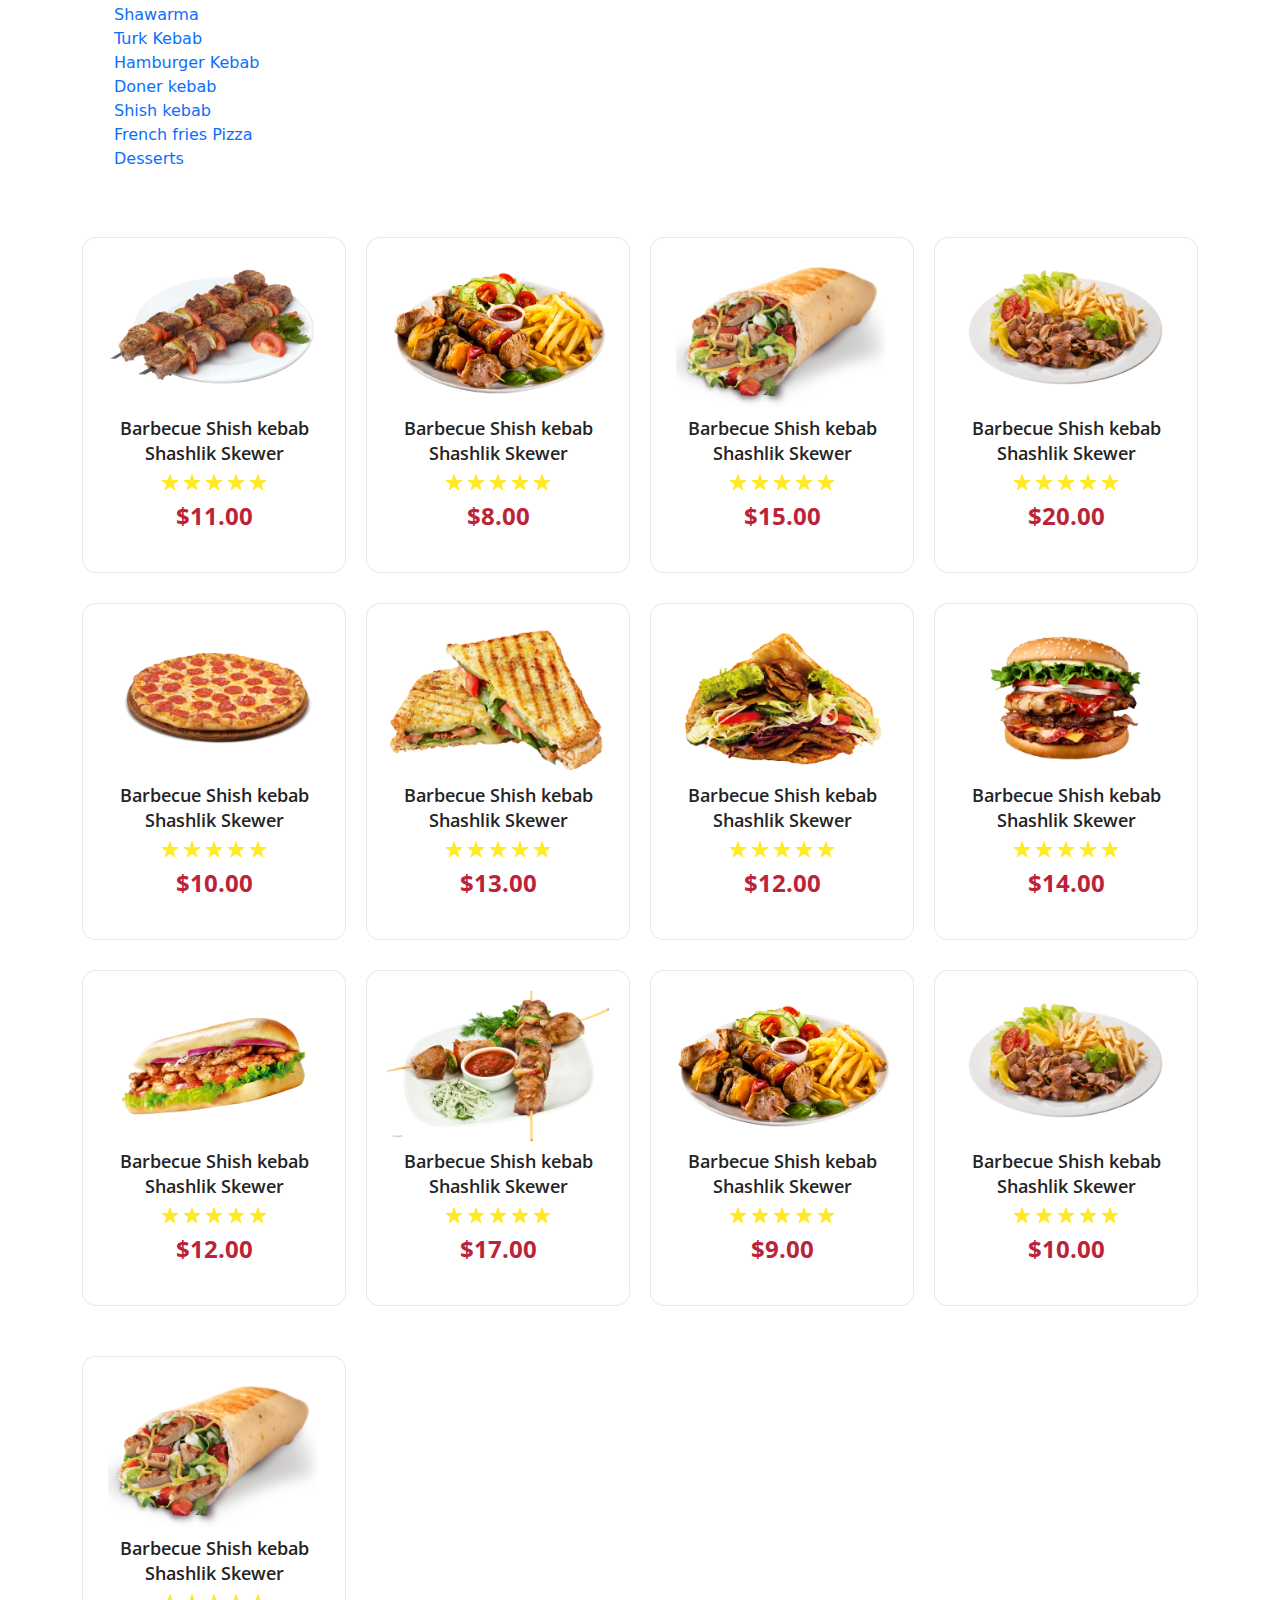
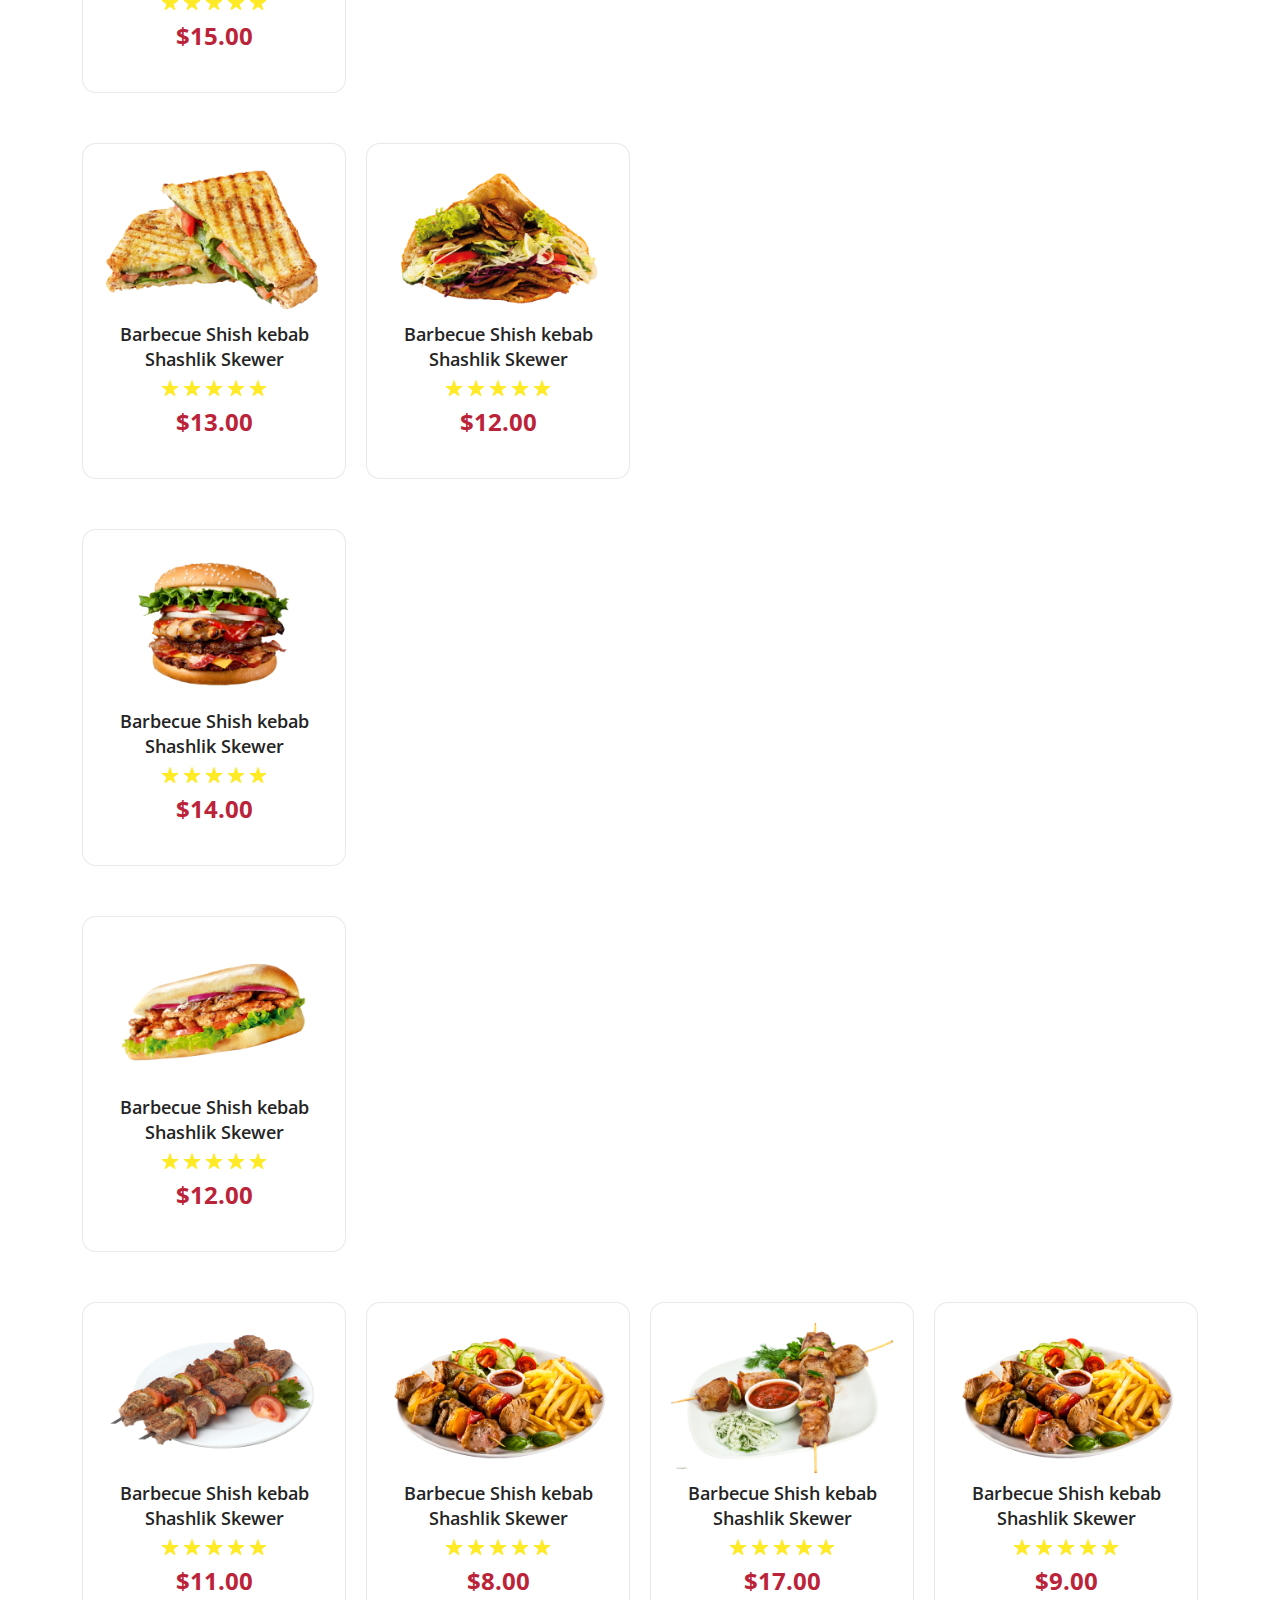
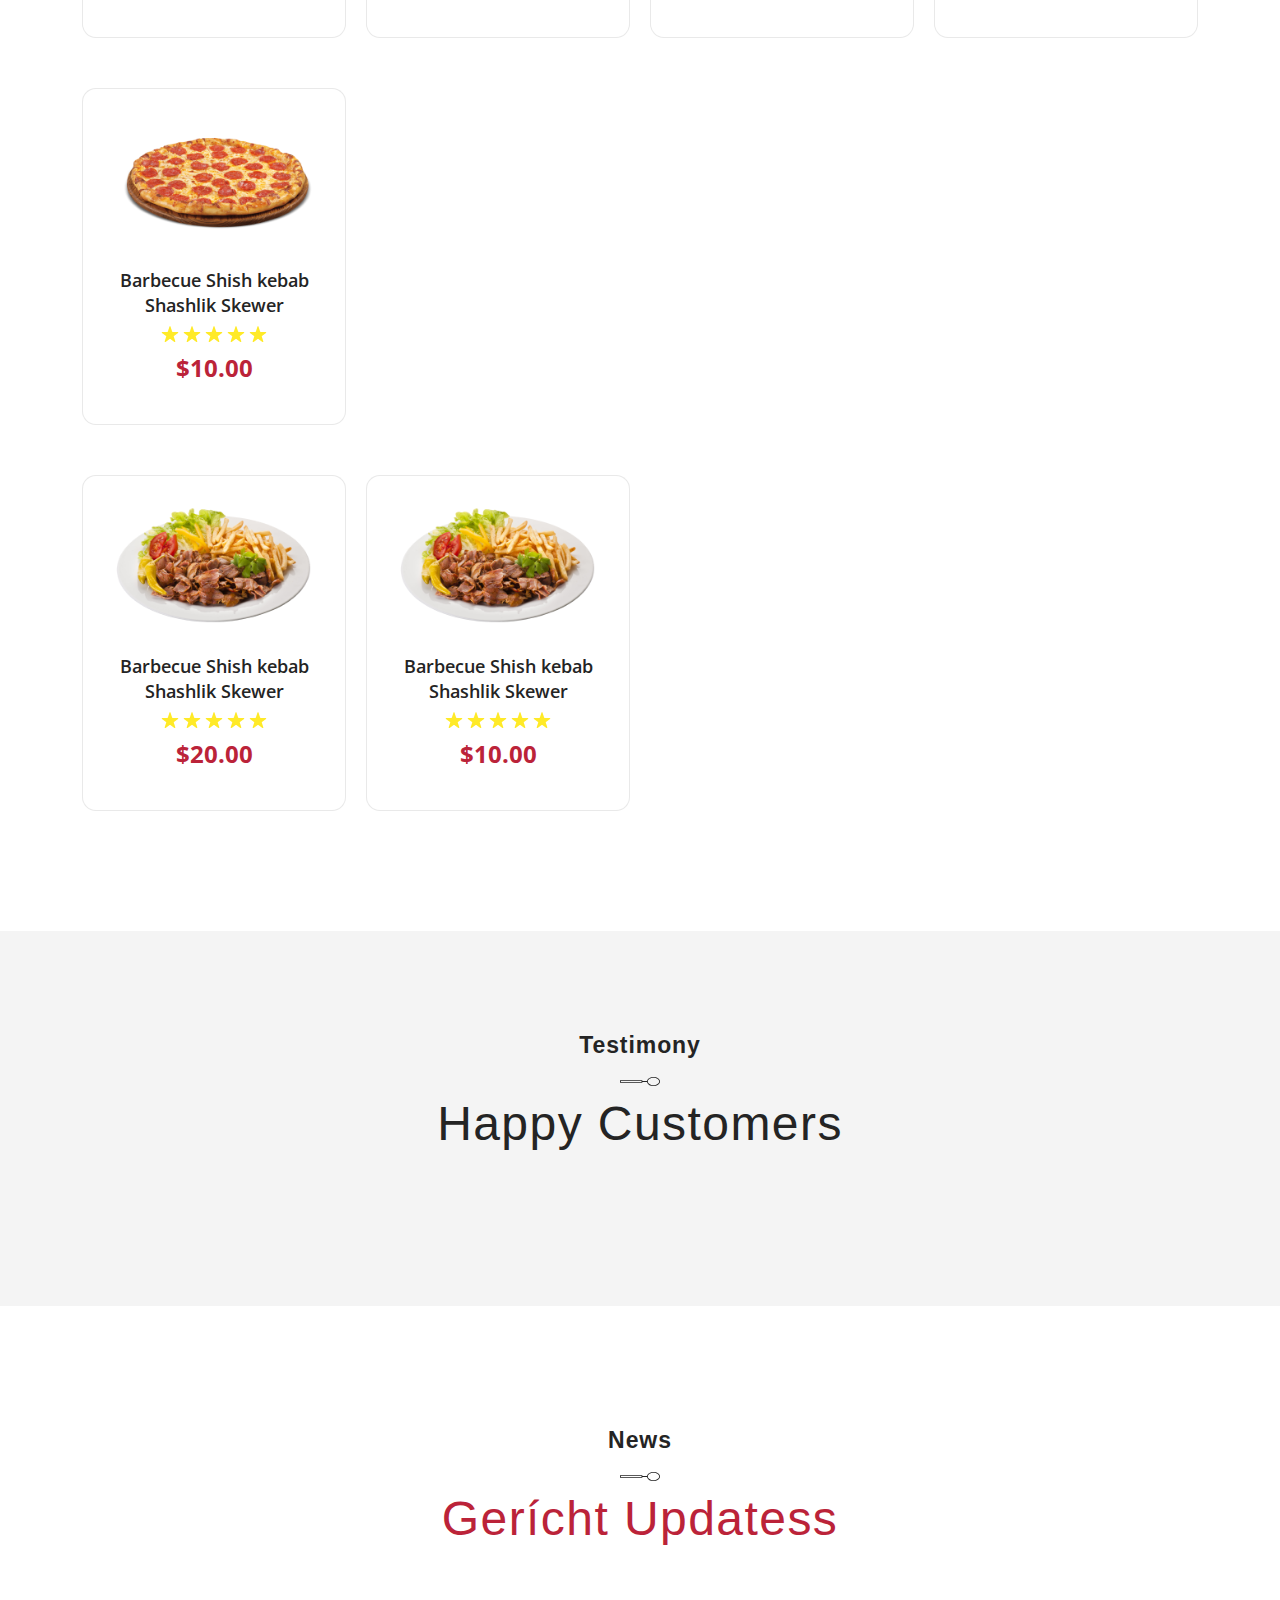
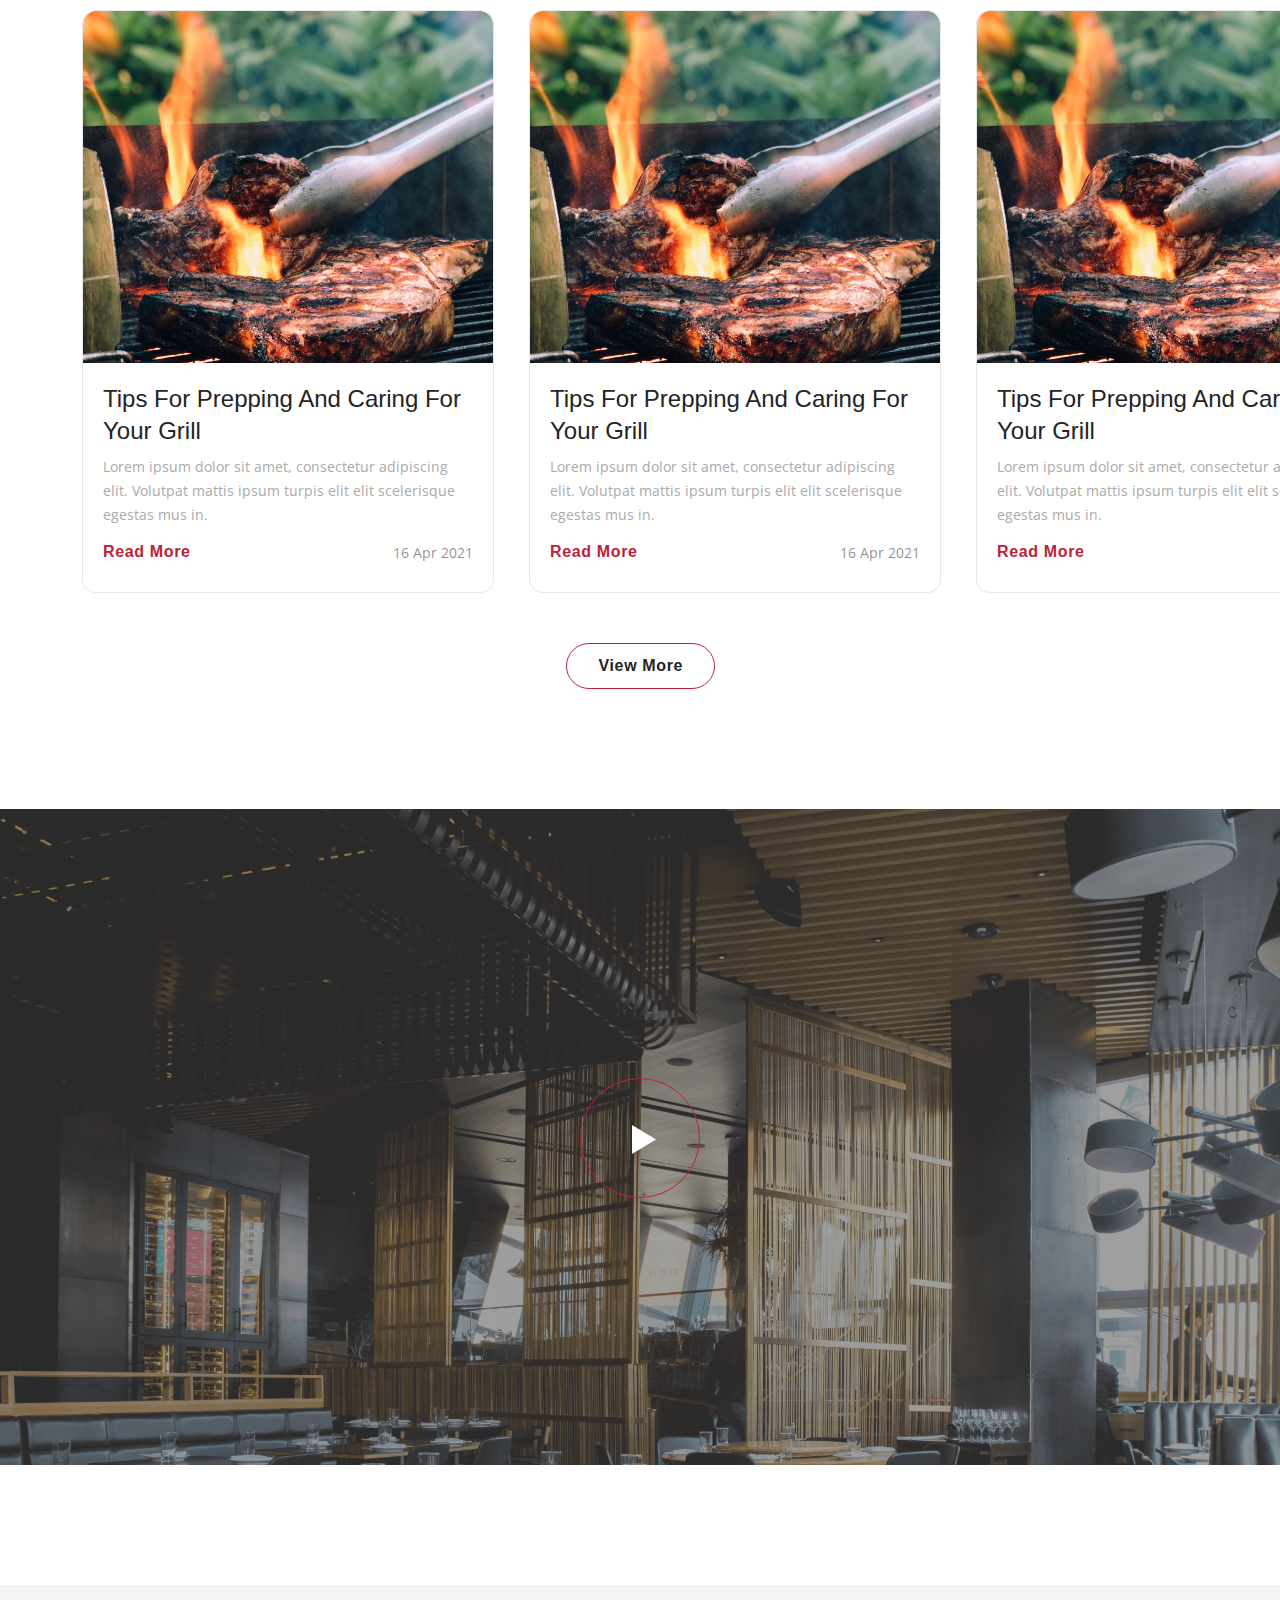
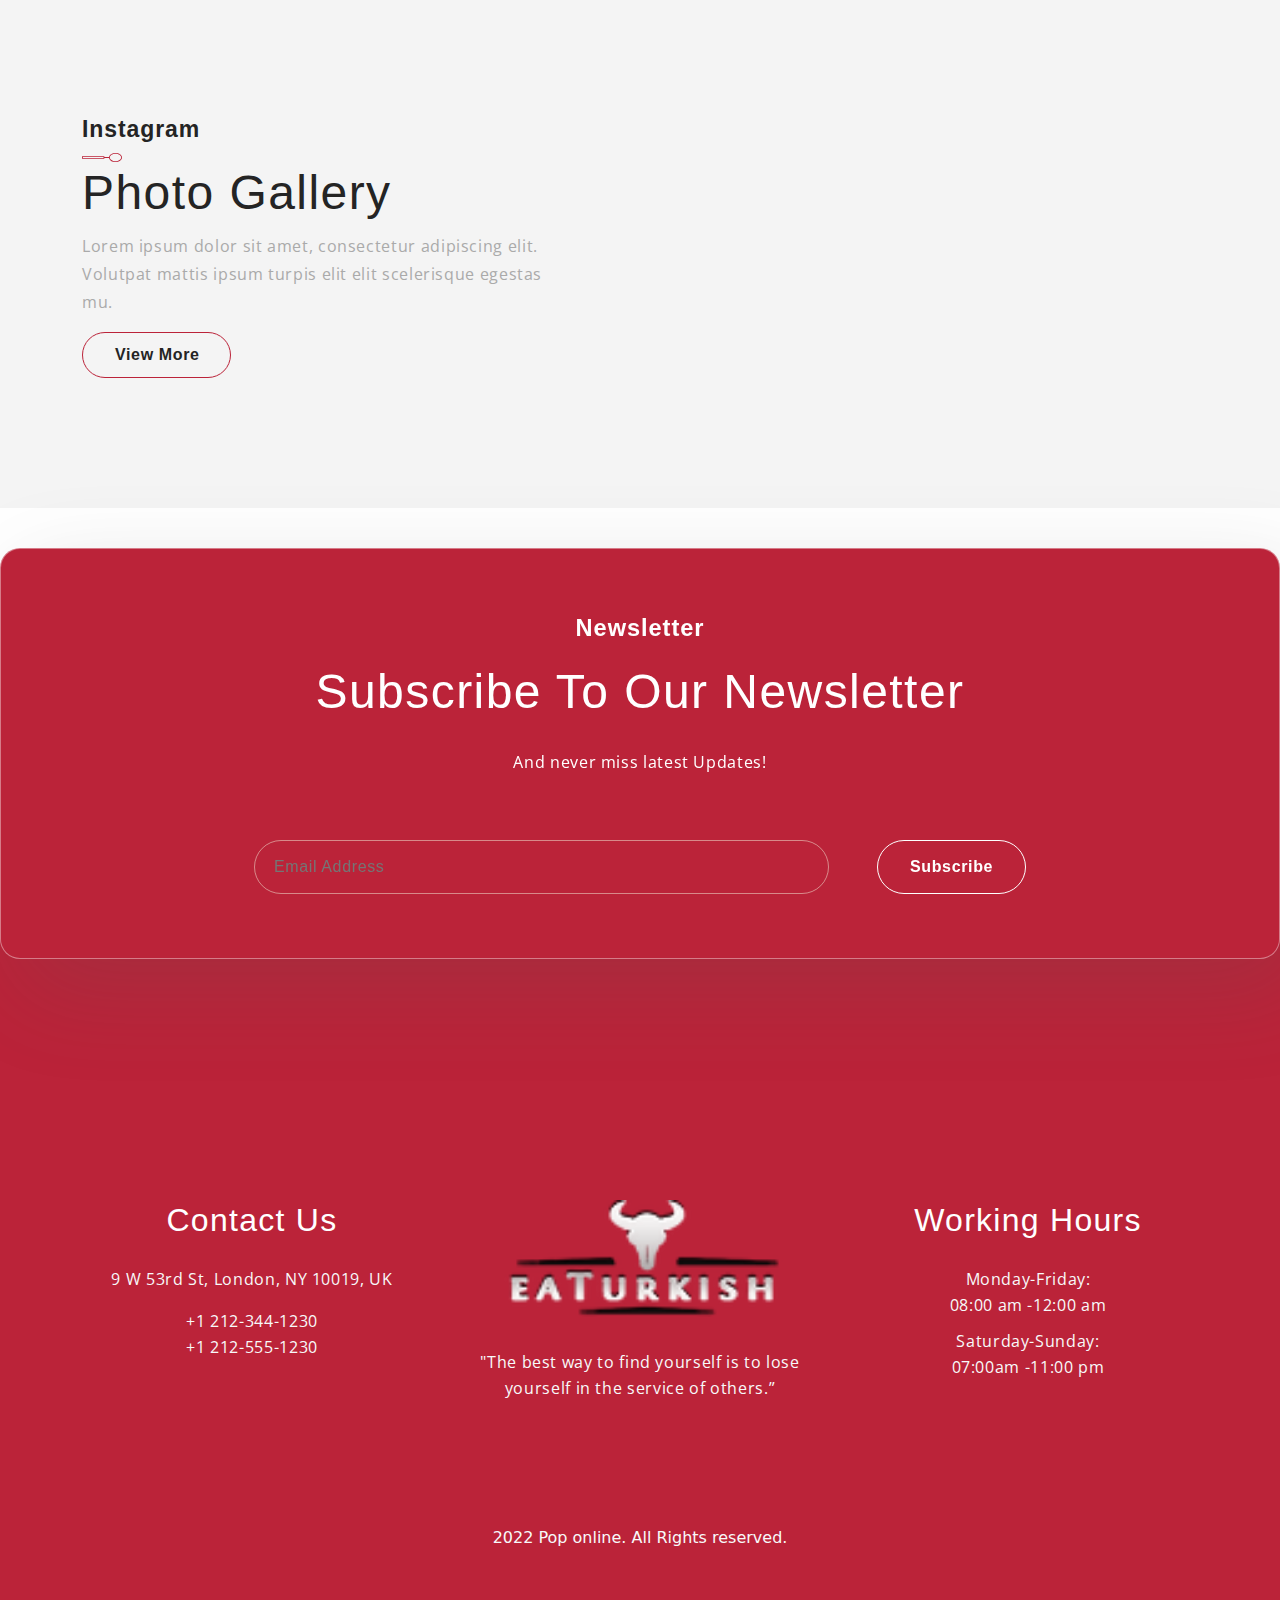
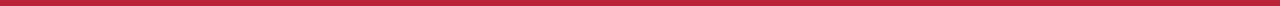
==== commit aa7c303d: "added contactus page" ====
--- a/index.html
+++ b/index.html
@@ -1374,7 +1374,7 @@
         </div>
       </div>
     </section>
-    <section id="gallery">
+    <section id="gallery" class="mb-gallery">
       <div class="container">
         <div class="gallery d-flex flex-column flex-md-row row-gap-5">
           <div class="gallery__content d-grid align-items-center w-50-md">
@@ -1393,7 +1393,9 @@
                 <img src="images/home/gallery-img1.png" alt="" />
                 <div class="gallery__hover">
                   <div class="gallery__hover-icon">
-                    <i class="uil uil-instagram"></i>
+                    <a href="https://www.instagram.com/akhtamov1188/">
+                      <i class="uil uil-instagram"></i>
+                    </a>
                   </div>
                 </div>
               </div>
@@ -1403,7 +1405,9 @@
                 <img src="images/home/gallery-img2.png" alt="" />
                 <div class="gallery__hover">
                   <div class="gallery__hover-icon">
-                    <i class="uil uil-instagram"></i>
+                    <a href="https://www.instagram.com/akhtamov1188/">
+                      <i class="uil uil-instagram"></i>
+                    </a>
                   </div>
                 </div>
               </div>
@@ -1413,7 +1417,9 @@
                 <img src="images/home/gallery-img1.png" alt="" />
                 <div class="gallery__hover">
                   <div class="gallery__hover-icon">
-                    <i class="uil uil-instagram"></i>
+                    <a href="https://www.instagram.com/akhtamov1188/">
+                      <i class="uil uil-instagram"></i>
+                    </a>
                   </div>
                 </div>
               </div>
@@ -1423,7 +1429,9 @@
                 <img src="images/home/gallery-img2.png" alt="" />
                 <div class="gallery__hover">
                   <div class="gallery__hover-icon">
-                    <i class="uil uil-instagram"></i>
+                    <a href="https://www.instagram.com/akhtamov1188/">
+                      <i class="uil uil-instagram"></i>
+                    </a>
                   </div>
                 </div>
               </div>
@@ -1433,7 +1441,9 @@
                 <img src="images/home/gallery-img1.png" alt="" />
                 <div class="gallery__hover">
                   <div class="gallery__hover-icon">
-                    <i class="uil uil-instagram"></i>
+                    <a href="https://www.instagram.com/akhtamov1188/">
+                      <i class="uil uil-instagram"></i>
+                    </a>
                   </div>
                 </div>
               </div>
--- a/css/home.min.css
+++ b/css/home.min.css
@@ -1 +1 @@
-@import"https://fonts.googleapis.com/css2?family=Open+Sans:wght@400;500;600;700&display=swap";@import"https://fonts.cdnfonts.com/css/cera-round-pro";@import"https://fonts.googleapis.com/css2?family=Inter:wght@400;600&display=swap";@import"https://fonts.googleapis.com/css2?family=Roboto&display=swap";html{scroll-behavior:smooth}a{text-decoration:none;cursor:pointer}button{cursor:pointer}ul{list-style-type:none}#backtop{border:none;position:fixed;bottom:30px;right:30px;z-index:99;cursor:pointer;border-radius:45%;background-color:rgba(255,255,255,.7019607843);opacity:0;transition:.5s}#backtop i{color:rgba(187,35,57,.7);font-size:1.875rem}@media(min-width: 100px){:root{font-size:13px}}@media(min-width: 576px){:root{font-size:14px}}@media(min-width: 768px){:root{font-size:15px}}@media(min-width: 992px){:root{font-size:16px !important}}header{background-color:#bb2339 !important}.container-fluid::after,.container::after,aside::after,footer::after,header::after,section::after,.container-fluid::after,.container::after,aside::after,footer::after,header::after,section::after{display:none;clear:both;content:""}.dropdown-toggle::before{display:none}.navbar-shrink{z-index:99}.navbar-shrink .navbar{padding:5px 0;transition:.5s}.navbar-shrink .bg-body-tertiary{box-shadow:0 3px 3px 0 #d47575}.bg-body-tertiary{background-color:#bb2339 !important}.custom-droplink{transition:.3s}.custom-droplink:hover,.custom-droplink:focus{color:#bb2339}.custom-navlink{padding:0 20px !important;font-family:"Open Sans";font-style:normal;font-weight:400;font-size:16px;line-height:22px;letter-spacing:.04em;color:#fff;transition:.3s}@media(max-width: 992px){.custom-navlink{padding:10px 0 !important}}.custom-navlink:hover,.custom-navlink:focus{color:rgba(255,255,255,.7)}.navbar-btn{padding:10px 40px;border:1px solid #fff;border-radius:100px;font-family:"Open Sans";font-style:normal;font-weight:600;font-size:1rem;line-height:175%;letter-spacing:.05em;text-transform:capitalize;color:#fff}.offcanvas{visibility:hidden;background-color:#bb2339}.btn-close{color:#333}.btn-close:focus{box-shadow:0 0 0 .25rem rgba(59,59,59,.2509803922)}.navbar-toggler:focus{box-shadow:0 0 0 .1rem rgba(59,59,59,.2509803922)}#popular{padding:120px 0;background-color:#f8f8f8}#popular .owl-nav{display:none}@media(min-width: 768px){#popular .owl-nav{display:block}}#popular .owl-theme .owl-nav{position:absolute;top:-65px;right:0}#popular .owl-carousel .owl-nav button.owl-next,#popular .owl-carousel .owl-nav button.owl-prev{padding:0px 15px !important;background:0 0;color:#242424;border:1px solid #bb2339;border-radius:6px;font-size:1.5625rem;transition:.3s}#popular .owl-theme .owl-nav [class*=owl-]:hover{background:#bb2339;color:#fff;text-decoration:none}#popular .owl-theme .owl-dots .owl-dot span{background:#aaa;transition:.3s}#popular .owl-theme .owl-dots{margin-top:20px}#popular .owl-theme .owl-dots .owl-dot.active span,#popular .owl-theme .owl-dots .owl-dot:hover span{background-color:#bb2339}#popular .popular__heading{font-family:"Cera Round Pro",sans-serif;font-style:normal;font-weight:500;font-size:3rem;line-height:130%;letter-spacing:.03em;text-transform:capitalize;font-feature-settings:"tnum" on,"lnum" on;color:#bb2339;padding-bottom:40px}#popular .popular__card{padding:20px 20px 40px 20px;background-color:#fff;background:#fff;border-radius:14px}#popular .popular__card-heading{font-family:"Open Sans";font-style:normal;font-weight:600;font-size:1.125rem;line-height:25px;text-align:center;color:#242424}#popular .popular__card-stars img{width:20px;height:20px}#popular .popular__card-price{font-family:"Open Sans";font-style:normal;font-weight:700;font-size:1.5rem;line-height:33px;text-align:center;color:#bb2339}#regular{padding:120px 0}#regular .tabs-expand:not(.vertical):not(.bottom) ul.tabs-pills>li.active{font-weight:500;border-radius:100px;background:#bb2339}#regular .tabs-expand:not(.vertical):not(.bottom) ul.tabs-pills>li.active a{color:#fff}#regular .tabs-expand:not(.vertical):not(.bottom) ul.tabs-pills>li .tabs{border:1px solid #bb2339;background-color:#e5e5e5;color:#242424}#regular .tabs-expand:not(.vertical):not(.bottom) ul.tabs-pills>li{transition:.3s;background:#fff;border:1px solid #bb2339;border-radius:100px}#regular .tabs-expand:not(.vertical):not(.bottom) ul.tabs-pills>li:hover{background:#bb2339}#regular .tabs{background-color:rgba(0,0,0,0)}#regular .tabs>ul.tabs-list>li>a{white-space:nowrap;gap:10px;padding:10px 30px;color:#242424}#regular .tabs-expand>ul.tabs-list{gap:10px;display:grid !important;grid-template-columns:1fr}#regular .regular__heading{font-family:"Cera Round Pro",sans-serif;font-style:normal;font-weight:500;font-size:3rem;line-height:130%;letter-spacing:.03em;text-transform:capitalize;font-feature-settings:"tnum" on,"lnum" on;color:#bb2339;padding-bottom:60px}#regular .regular__cards{padding-top:50px;display:grid;grid-template-columns:1fr;grid-gap:30px 20px}#regular .regular__cards-card{padding:20px 20px 40px 20px;background:#fff;border:1px solid rgba(36,36,36,.1);border-radius:14px}#regular .regular__cards-card .regular__card-heading{font-family:"Open Sans";font-style:normal;font-weight:600;font-size:1.125rem;line-height:25px;text-align:center;color:#242424}#regular .regular__cards-card .regular__card-img{width:100%}#regular .regular__cards-card .regular__card-price{font-family:"Open Sans";font-style:normal;font-weight:700;font-size:1.5rem;line-height:33px;text-align:center;color:#bb2339}.border{border:none !important}@media(min-width: 300px){#regular .regular__cards{grid-template-columns:repeat(2, 1fr)}#regular .tabs-expand>ul.tabs-list{grid-template-columns:repeat(2, 1fr)}}@media(min-width: 450px){#regular .regular__cards{grid-template-columns:repeat(2, 1fr)}}@media(min-width: 550px){#regular .regular__cards{grid-template-columns:repeat(2, 1fr)}#regular .tabs-expand>ul.tabs-list{grid-template-columns:repeat(4, 1fr)}}@media(min-width: 992px){#regular .regular__cards{grid-template-columns:repeat(4, 1fr) !important}}@media(min-width: 1250px){#regular .tabs-expand>ul.tabs-list{grid-template-columns:repeat(8, 1fr)}}#gericht{padding:120px 0}#gericht .gericht__content{margin-bottom:60px}#gericht .gericht__content-description{font-family:"Cera Round Pro",sans-serif;font-style:normal;font-weight:700;font-size:1.4375rem;line-height:130%;letter-spacing:.04em;text-transform:capitalize;font-feature-settings:"tnum" on,"lnum" on;color:#242424}#gericht .gericht__content-heading{font-family:"Cera Round Pro",sans-serif;font-style:normal;font-weight:500;font-size:3rem;line-height:130%;letter-spacing:.03em;text-transform:capitalize;font-feature-settings:"tnum" on,"lnum" on;color:#bb2339}#gericht .gericht__cards{padding-bottom:50px;display:grid;grid-template-columns:1fr;grid-gap:35px 35px}@media(min-width: 450px){#gericht .gericht__cards{grid-template-columns:repeat(2, 1fr)}}@media(min-width: 768px){#gericht .gericht__cards{grid-template-columns:repeat(3, 1fr)}}#gericht .gericht__cards-card{background:#fff;border:1px solid rgba(36,36,36,.1);border-radius:14px}#gericht .gericht__cards-card .gericht__card-content{padding:20px 20px 30px 20px}#gericht .gericht__cards-card .gericht__card-content .gericht__card-head{font-family:"Cera Round Pro",sans-serif;font-style:normal;font-weight:500;font-size:1.5rem;line-height:32px;text-transform:capitalize;font-feature-settings:"tnum" on,"lnum" on;color:#242424}#gericht .gericht__cards-card .gericht__card-content .gericht__card-text{font-family:"Open Sans";font-style:normal;font-weight:400;font-size:14px;line-height:24px;color:#aaa}#gericht .gericht__cards-card .gericht__card-content a{font-family:"Cera Round Pro",sans-serif;font-style:normal;font-weight:700;font-size:1rem;line-height:16px;letter-spacing:.04em;color:#bb2339}#gericht .gericht__cards-card .gericht__card-content a:hover{color:rgba(187,35,57,.5)}#gericht .gericht__cards-card .gericht__card-content .gericht__card-more .more-text{font-family:"Open Sans";font-style:normal;font-weight:400;font-size:.875rem;line-height:19px;color:rgba(36,36,36,.5)}#gericht .gericht-btn a{padding:8px 32px;max-width:149px;white-space:nowrap;font-family:"Cera Round Pro",sans-serif;font-style:normal;font-weight:700;font-size:1rem;line-height:175%;letter-spacing:.04em;background-color:rgba(0,0,0,0);color:#242424;border:1px solid #bb2339;border-radius:100px}.spoon__img{position:absolute;right:0;top:-170px;display:none}@media(min-width: 576px){.spoon__img{display:block}}#home{padding:153px 0 237px}#home .home__left-smallheading{font-family:"Cera Round Pro",sans-serif;font-style:normal;font-weight:700;font-size:1.4375rem;line-height:130%;letter-spacing:.04em;text-transform:capitalize;font-feature-settings:"tnum" on,"lnum" on;color:#fff}#home .home__left-heading{margin:25px 0 20px;font-family:"Cera Round Pro",sans-serif;font-style:normal;font-weight:700;font-size:5.625rem;line-height:130%;letter-spacing:.04em;text-transform:capitalize;color:#fff}#home .home__left-text{margin-bottom:40px;font-family:"Open Sans";font-style:normal;font-weight:400;font-size:1rem;line-height:175%;letter-spacing:.04em;color:rgba(255,255,255,.7019607843)}#home .home__left-btn{padding:8px 32px;font-family:"Cera Round Pro",sans-serif;font-style:normal;font-weight:700;font-size:1rem;line-height:175%;letter-spacing:.04em;color:#fff;border:1px solid #fff;border-radius:100px}#home .home__right .home__right-img{max-width:none}@media(max-width: 992px){#home .home__right .home__right-img{width:100%}}#happy{padding:100px 0 90px;background-color:#f4f4f4}#happy .owl-theme .owl-nav{transition:.3s;display:none}@media(min-width: 768px){#happy .owl-theme .owl-nav{display:flex;align-items:center;justify-content:center;gap:100px;margin:0}}#happy .owl-carousel .owl-nav button.owl-next,#happy .owl-carousel .owl-nav button.owl-prev{margin-top:20px;padding:0px 15px !important;background:0 0;color:#242424;border:2px solid #646464;border-radius:6px;font-size:1.5625rem;transition:.3s}#happy .owl-theme .owl-nav [class*=owl-]:hover{background:0 0;color:0 0;border:2px solid #bb2339;text-decoration:none}#happy .owl-theme .owl-dots .owl-dot span{background:#aaa;transition:.3s}#happy .owl-theme .owl-dots .owl-dot.active span{width:16px;height:2px}#happy .owl-theme .owl-dots .owl-dot.active span,#happy .owl-theme .owl-dots .owl-dot:hover span{background-color:#242424}#happy .owl-theme .owl-dots{margin-top:50px;display:grid;grid-template-columns:repeat(8, 1fr)}@media(min-width: 600px){#happy .owl-theme .owl-dots{display:flex !important;align-items:center !important;justify-content:center !important}}@media(min-width: 768px){#happy .owl-theme .owl-dots{margin-top:0}}#happy .happy__content{margin-bottom:60px}#happy .happy__content-description{font-family:"Cera Round Pro",sans-serif;font-style:normal;font-weight:700;font-size:1.4375rem;line-height:130%;letter-spacing:.04em;text-transform:capitalize;font-feature-settings:"tnum" on,"lnum" on;color:#242424}#happy .happy__content-heading{font-family:"Cera Round Pro",sans-serif;font-style:normal;font-weight:500;font-size:3rem;line-height:130%;letter-spacing:.03em;text-transform:capitalize;color:#242424;font-feature-settings:"tnum" on,"lnum" on}#happy .happy__card{background-color:#fff;padding:30px 50px 30px 20px}#happy .happy__card-heading{font-family:"Inter";font-style:normal;font-weight:600;font-size:1.5rem;line-height:26px;color:#333}#happy .happy__card-text{font-family:"Inter";font-style:normal;font-weight:400;font-size:.875rem;line-height:22px;color:rgba(51,51,51,.7019607843)}#happy .happy__card i{color:rgba(51,51,51,.7019607843)}#happy .happy__card .views__calendar-text{font-family:"Roboto";font-style:normal;font-weight:400;font-size:.9rem;line-height:14px;color:rgba(51,51,51,.7)}#happy .happy__card .views__clock-text{font-family:"Roboto";font-style:normal;font-weight:400;font-size:.9rem;line-height:14px;color:rgba(51,51,51,.7)}#happy .happy__card .views__view-text{font-family:"Roboto";font-style:normal;font-weight:400;font-size:.9rem;line-height:14px;color:rgba(51,51,51,.7)}#video{margin-bottom:120px !important;padding:322px 0;max-width:1600px;margin:0 auto;position:relative;background-image:url(../../images/home/video-bg.png);background-repeat:no-repeat;background-position:center;background-size:cover}#video .video .btnssss button{display:flex;align-items:center;justify-content:center;max-width:100%}#video .video .btnssss button img{position:absolute;top:41% !important;left:45.3% !important}#video .video .btn-primary{color:#fff;background-color:rgba(0,0,0,0);--bs-btn-border-color: 0 0;--bs-btn-hover-color: #fff;--bs-btn-hover-bg: 0 0;--bs-btn-hover-border-color: 0 0;--bs-btn-focus-shadow-rgb: 49, 132, 253;--bs-btn-active-color: #fff;--bs-btn-active-bg: black;--bs-btn-active-border-color: #bb2339;--bs-btn-active-shadow: inset 0 3px 5px rgba(0, 0, 0, 0.125);--bs-btn-disabled-color: #fff;--bs-btn-disabled-bg: #bb2339;--bs-btn-disabled-border-color: #bb2339}@media(min-width: 576px){#video .video .modal-dialog{max-width:50%;margin-right:auto;margin-left:auto}}#video .video .modal-dialog .modal-content{background-color:#bb2339}#gallery{background-color:#f4f4f4}#gallery .gallery{padding:130px 0 130px;-moz-column-gap:64px;column-gap:64px}#gallery .gallery__content{max-width:491px !important}#gallery .gallery__content-description{font-family:"Cera Round Pro",sans-serif;font-style:normal;font-weight:700;font-size:1.4375rem;line-height:130%;letter-spacing:.04em;text-transform:capitalize;font-feature-settings:"tnum" on,"lnum" on;color:#242424}#gallery .gallery__content-heading{font-family:"Cera Round Pro",sans-serif;font-style:normal;font-weight:500;font-size:3rem;line-height:130%;letter-spacing:.03em;text-transform:capitalize;color:#242424;font-feature-settings:"tnum" on,"lnum" on}#gallery .gallery__content-text{max-width:491px;font-family:"Open Sans";font-style:normal;font-weight:400;font-size:1rem;line-height:175%;letter-spacing:.04em;color:#aaa}#gallery .gallery__content-btn{padding:8px 32px;max-width:149px;white-space:nowrap;font-family:"Cera Round Pro",sans-serif;font-style:normal;font-weight:700;font-size:1rem;line-height:175%;letter-spacing:.04em;background-color:rgba(0,0,0,0);color:#242424;border:1px solid #bb2339;border-radius:100px}#gallery .gallery__card .gallery__hover{position:absolute;top:0;left:0;right:0;bottom:0;opacity:0;transition:opacity .4s ease-in-out;background:linear-gradient(207.55deg, rgba(0, 0, 0, 0.75) 1.5%, rgba(0, 0, 0, 0.64) 98.62%);border:2px solid rgba(36,36,36,.2);border-radius:14px;cursor:pointer}#gallery .gallery__card .gallery__hover:hover{opacity:1}#gallery .gallery__card .gallery__hover .gallery__hover-icon{position:absolute;top:50%;left:50%;transform:translate(-50%, -50%)}#gallery .gallery__card .gallery__hover .gallery__hover-icon i{font-size:40px;color:#fff}#gallery .gallery .owl-dots,#gallery .gallery .owl-nav{display:none}@media(min-width: 992px){.home__left,.home__right{width:50%}}@media(min-width: 1300px){.home__left{margin-right:98px}}+@import"https://fonts.googleapis.com/css2?family=Open+Sans:wght@400;500;600;700&display=swap";@import"https://fonts.cdnfonts.com/css/cera-round-pro";@import"https://fonts.googleapis.com/css2?family=Inter:wght@400;600&display=swap";@import"https://fonts.googleapis.com/css2?family=Roboto&display=swap";html{scroll-behavior:smooth}a{text-decoration:none !important;cursor:pointer}button{cursor:pointer}ul{list-style-type:none}input:focus{outline:none}#backtop{border:none;position:fixed;bottom:30px;right:30px;z-index:99;cursor:pointer;border-radius:45%;background-color:rgba(255,255,255,.7019607843);opacity:0;transition:.5s}#backtop i{color:rgba(187,35,57,.7);font-size:1.875rem}@media(min-width: 100px){:root{font-size:13px}}@media(min-width: 576px){:root{font-size:14px}}@media(min-width: 768px){:root{font-size:15px}}@media(min-width: 992px){:root{font-size:16px !important}}.mb-gallery{margin-bottom:120px}@media(min-width: 768px){.mb-gallery{margin-bottom:240px !important}}footer{position:relative;padding-top:120px}.footer-top__absolute{display:none;padding:64px 0;position:absolute;top:-200px;left:0;right:0;z-index:999;background:#bb2339;border:1px solid rgba(255,255,255,.4);box-shadow:22px 30px 95px 1px rgba(86,86,86,.2);border-radius:20px}@media(min-width: 768px){.footer-top__absolute{display:block !important}}.footer-top__absolute .footer-top__descript{font-family:"Cera Round Pro",sans-serif;font-style:normal;font-weight:700;font-size:1.475rem;line-height:130%;letter-spacing:.04em;text-transform:capitalize;font-feature-settings:"tnum" on,"lnum" on;color:#fff}.footer-top__absolute .footer-top__heading{margin:17px 0 25px;font-family:"Cera Round Pro",sans-serif;font-style:normal;font-weight:500;font-size:3rem;line-height:130%;letter-spacing:.03em;text-transform:capitalize;font-feature-settings:"tnum" on,"lnum" on;color:#fff}.footer-top__absolute .footer-top__text{font-family:"Open Sans";font-style:normal;font-weight:400;font-size:1rem;line-height:175%;text-align:center;letter-spacing:.04em;color:#fff}.footer-top__absolute form{margin-top:64px}.footer-top__absolute form input{width:45%;padding:12px 19px;font-family:"Cera Round Pro",sans-serif;font-style:normal;font-weight:500;font-size:1rem;line-height:175%;background-color:rgba(0,0,0,0);letter-spacing:.04em;text-transform:capitalize;font-feature-settings:"tnum" on,"lnum" on;color:#aaa;border:1px solid rgba(245,239,219,.5);border-radius:100px}.footer-top__absolute form a{padding:12px 32px;font-family:"Cera Round Pro",sans-serif;font-style:normal;font-weight:700;font-size:1rem;line-height:175%;letter-spacing:.04em;color:#fff;border:1px solid #fff;border-radius:100px}.footer-top__absolute form a:hover{color:rgba(255,255,255,.7);text-decoration:none}.footer{padding:40px 0;background-color:#bb2339}.footer-top{display:block;padding:64px 0;background:#bb2339;border:1px solid rgba(255,255,255,.4);box-shadow:22px 30px 95px 1px rgba(86,86,86,.2);border-radius:20px}@media(min-width: 768px){.footer-top{display:none !important}}.footer-top__descript{font-family:"Cera Round Pro",sans-serif;font-style:normal;font-weight:700;font-size:1.475rem;line-height:130%;letter-spacing:.04em;text-transform:capitalize;font-feature-settings:"tnum" on,"lnum" on;color:#fff}.footer-top__heading{margin:17px 0 25px;font-family:"Cera Round Pro",sans-serif;font-style:normal;font-weight:500;font-size:3rem;line-height:130%;letter-spacing:.03em;text-transform:capitalize;font-feature-settings:"tnum" on,"lnum" on;color:#fff}.footer-top__text{font-family:"Open Sans";font-style:normal;font-weight:400;font-size:1rem;line-height:175%;text-align:center;letter-spacing:.04em;color:#fff}.footer-top form{margin-top:64px}.footer-top form input{width:45%;padding:12px 19px;font-family:"Cera Round Pro",sans-serif;font-style:normal;font-weight:500;font-size:1rem;line-height:175%;background-color:rgba(0,0,0,0);letter-spacing:.04em;text-transform:capitalize;font-feature-settings:"tnum" on,"lnum" on;color:#aaa;border:1px solid rgba(245,239,219,.5);border-radius:100px}.footer-top form a{padding:12px 32px;font-family:"Cera Round Pro",sans-serif;font-style:normal;font-weight:700;font-size:1rem;line-height:175%;letter-spacing:.04em;color:#fff;border:1px solid #fff;border-radius:100px}.footer-top form a:hover{color:rgba(255,255,255,.7);text-decoration:none}.footer-bottom{padding:100px 0 80px}@media(min-width: 768px){.footer-bottom{padding:292px 0 80px !important}}@media(min-width: 576px){.footer-bottom{flex-wrap:nowrap !important}}.footer-bottom h2{margin-bottom:24px;font-family:"Cera Round Pro",sans-serif;font-style:normal;font-weight:400;font-size:2rem;line-height:130%;letter-spacing:.04em;text-transform:capitalize;font-feature-settings:"tnum" on,"lnum" on;color:#fff}.footer-bottom p{margin-bottom:10px;font-family:"Open Sans";font-style:normal;font-weight:400;font-size:1rem;line-height:26px;letter-spacing:.04em;color:#fff}.footer-bottom__contact .contact-address{font-family:"Open Sans";font-style:normal;font-weight:400;font-size:1rem;line-height:26px;letter-spacing:.04em}.footer-bottom__contact .footer-contact__tel a{font-family:"Open Sans";font-style:normal;font-weight:400;font-size:1rem;line-height:26px;letter-spacing:.04em}.footer-bottom__logo .logo-text{max-width:438px;margin:32px 0 45px}.footer-bottom__logo .bottom-logo__icon i{font-size:24px}header{background-color:#bb2339 !important}.container-fluid::after,.container::after,aside::after,footer::after,header::after,section::after,.container-fluid::after,.container::after,aside::after,footer::after,header::after,section::after{display:none;clear:both;content:""}.dropdown-toggle::before{display:none}.navbar-shrink{z-index:99}.navbar-shrink .navbar{padding:5px 0;transition:.5s}.navbar-shrink .bg-body-tertiary{box-shadow:0 3px 3px 0 #d47575}.bg-body-tertiary{background-color:#bb2339 !important}.custom-droplink{transition:.3s}.custom-droplink:hover,.custom-droplink:focus{color:#bb2339}.custom-navlink{padding:0 20px !important;font-family:"Open Sans";font-style:normal;font-weight:400;font-size:16px;line-height:22px;letter-spacing:.04em;color:#fff;transition:.3s}@media(max-width: 992px){.custom-navlink{padding:10px 0 !important}}.custom-navlink:hover,.custom-navlink:focus{color:rgba(255,255,255,.7)}.navbar-btn{padding:10px 40px;border:1px solid #fff;border-radius:100px;font-family:"Open Sans";font-style:normal;font-weight:600;font-size:1rem;line-height:175%;letter-spacing:.05em;text-transform:capitalize;color:#fff}.offcanvas{visibility:hidden;background-color:#bb2339}.btn-close{color:#333}.btn-close:focus{box-shadow:0 0 0 .25rem rgba(59,59,59,.2509803922)}.navbar-toggler:focus{box-shadow:0 0 0 .1rem rgba(59,59,59,.2509803922)}#popular{padding:120px 0;background-color:#f8f8f8}#popular .owl-nav{display:none}@media(min-width: 768px){#popular .owl-nav{display:block}}#popular .owl-theme .owl-nav{position:absolute;top:-65px;right:0}#popular .owl-carousel .owl-nav button.owl-next,#popular .owl-carousel .owl-nav button.owl-prev{padding:0px 15px !important;background:0 0;color:#242424;border:1px solid #bb2339;border-radius:6px;font-size:1.5625rem;transition:.3s}#popular .owl-theme .owl-nav [class*=owl-]:hover{background:#bb2339;color:#fff;text-decoration:none}#popular .owl-theme .owl-dots .owl-dot span{background:#aaa;transition:.3s}#popular .owl-theme .owl-dots{margin-top:20px}#popular .owl-theme .owl-dots .owl-dot.active span,#popular .owl-theme .owl-dots .owl-dot:hover span{background-color:#bb2339}#popular .popular__heading{font-family:"Cera Round Pro",sans-serif;font-style:normal;font-weight:500;font-size:3rem;line-height:130%;letter-spacing:.03em;text-transform:capitalize;font-feature-settings:"tnum" on,"lnum" on;color:#bb2339;padding-bottom:40px}#popular .popular__card{padding:20px 20px 40px 20px;background-color:#fff;background:#fff;border-radius:14px}#popular .popular__card-heading{font-family:"Open Sans";font-style:normal;font-weight:600;font-size:1.125rem;line-height:25px;text-align:center;color:#242424}#popular .popular__card-stars img{width:20px;height:20px}#popular .popular__card-price{font-family:"Open Sans";font-style:normal;font-weight:700;font-size:1.5rem;line-height:33px;text-align:center;color:#bb2339}#regular{padding:120px 0}#regular .tabs-expand:not(.vertical):not(.bottom) ul.tabs-pills>li.active{font-weight:500;border-radius:100px;background:#bb2339}#regular .tabs-expand:not(.vertical):not(.bottom) ul.tabs-pills>li.active a{color:#fff}#regular .tabs-expand:not(.vertical):not(.bottom) ul.tabs-pills>li .tabs{border:1px solid #bb2339;background-color:#e5e5e5;color:#242424}#regular .tabs-expand:not(.vertical):not(.bottom) ul.tabs-pills>li{transition:.3s;background:#fff;border:1px solid #bb2339;border-radius:100px}#regular .tabs-expand:not(.vertical):not(.bottom) ul.tabs-pills>li:hover{background:#bb2339}#regular .tabs{background-color:rgba(0,0,0,0)}#regular .tabs>ul.tabs-list>li>a{white-space:nowrap;gap:10px;padding:10px 30px;color:#242424}#regular .tabs-expand>ul.tabs-list{gap:10px;display:grid !important;grid-template-columns:1fr}#regular .regular__heading{font-family:"Cera Round Pro",sans-serif;font-style:normal;font-weight:500;font-size:3rem;line-height:130%;letter-spacing:.03em;text-transform:capitalize;font-feature-settings:"tnum" on,"lnum" on;color:#bb2339;padding-bottom:60px}#regular .regular__cards{padding-top:50px;display:grid;grid-template-columns:1fr;grid-gap:30px 20px}#regular .regular__cards-card{padding:20px 20px 40px 20px;background:#fff;border:1px solid rgba(36,36,36,.1);border-radius:14px}#regular .regular__cards-card .regular__card-heading{font-family:"Open Sans";font-style:normal;font-weight:600;font-size:1.125rem;line-height:25px;text-align:center;color:#242424}#regular .regular__cards-card .regular__card-img{width:100%}#regular .regular__cards-card .regular__card-price{font-family:"Open Sans";font-style:normal;font-weight:700;font-size:1.5rem;line-height:33px;text-align:center;color:#bb2339}.border{border:none !important}@media(min-width: 300px){#regular .regular__cards{grid-template-columns:repeat(2, 1fr)}#regular .tabs-expand>ul.tabs-list{grid-template-columns:repeat(2, 1fr)}}@media(min-width: 450px){#regular .regular__cards{grid-template-columns:repeat(2, 1fr)}}@media(min-width: 550px){#regular .regular__cards{grid-template-columns:repeat(2, 1fr)}#regular .tabs-expand>ul.tabs-list{grid-template-columns:repeat(4, 1fr)}}@media(min-width: 992px){#regular .regular__cards{grid-template-columns:repeat(4, 1fr) !important}}@media(min-width: 1250px){#regular .tabs-expand>ul.tabs-list{grid-template-columns:repeat(8, 1fr)}}#gericht{padding:120px 0}#gericht .gericht__content{margin-bottom:60px}#gericht .gericht__content-description{font-family:"Cera Round Pro",sans-serif;font-style:normal;font-weight:700;font-size:1.4375rem;line-height:130%;letter-spacing:.04em;text-transform:capitalize;font-feature-settings:"tnum" on,"lnum" on;color:#242424}#gericht .gericht__content-heading{font-family:"Cera Round Pro",sans-serif;font-style:normal;font-weight:500;font-size:3rem;line-height:130%;letter-spacing:.03em;text-transform:capitalize;font-feature-settings:"tnum" on,"lnum" on;color:#bb2339}#gericht .gericht__cards{padding-bottom:50px;display:grid;grid-template-columns:1fr;grid-gap:35px 35px}@media(min-width: 450px){#gericht .gericht__cards{grid-template-columns:repeat(2, 1fr)}}@media(min-width: 768px){#gericht .gericht__cards{grid-template-columns:repeat(3, 1fr)}}#gericht .gericht__cards-card{background:#fff;border:1px solid rgba(36,36,36,.1);border-radius:14px}#gericht .gericht__cards-card .gericht__card-content{padding:20px 20px 30px 20px}#gericht .gericht__cards-card .gericht__card-content .gericht__card-head{font-family:"Cera Round Pro",sans-serif;font-style:normal;font-weight:500;font-size:1.5rem;line-height:32px;text-transform:capitalize;font-feature-settings:"tnum" on,"lnum" on;color:#242424}#gericht .gericht__cards-card .gericht__card-content .gericht__card-text{font-family:"Open Sans";font-style:normal;font-weight:400;font-size:14px;line-height:24px;color:#aaa}#gericht .gericht__cards-card .gericht__card-content a{font-family:"Cera Round Pro",sans-serif;font-style:normal;font-weight:700;font-size:1rem;line-height:16px;letter-spacing:.04em;color:#bb2339}#gericht .gericht__cards-card .gericht__card-content a:hover{color:rgba(187,35,57,.5)}#gericht .gericht__cards-card .gericht__card-content .gericht__card-more .more-text{font-family:"Open Sans";font-style:normal;font-weight:400;font-size:.875rem;line-height:19px;color:rgba(36,36,36,.5)}#gericht .gericht-btn a{padding:8px 32px;max-width:149px;white-space:nowrap;font-family:"Cera Round Pro",sans-serif;font-style:normal;font-weight:700;font-size:1rem;line-height:175%;letter-spacing:.04em;background-color:rgba(0,0,0,0);color:#242424;border:1px solid #bb2339;border-radius:100px}#gallery{background-color:#f4f4f4}#gallery .gallery{padding:130px 0 130px;-moz-column-gap:64px;column-gap:64px}#gallery .gallery__content{max-width:491px !important}#gallery .gallery__content-description{font-family:"Cera Round Pro",sans-serif;font-style:normal;font-weight:700;font-size:1.4375rem;line-height:130%;letter-spacing:.04em;text-transform:capitalize;font-feature-settings:"tnum" on,"lnum" on;color:#242424}#gallery .gallery__content-heading{font-family:"Cera Round Pro",sans-serif;font-style:normal;font-weight:500;font-size:3rem;line-height:130%;letter-spacing:.03em;text-transform:capitalize;color:#242424;font-feature-settings:"tnum" on,"lnum" on}#gallery .gallery__content-text{max-width:491px;font-family:"Open Sans";font-style:normal;font-weight:400;font-size:1rem;line-height:175%;letter-spacing:.04em;color:#aaa}#gallery .gallery__content-btn{padding:8px 32px;max-width:149px;white-space:nowrap;font-family:"Cera Round Pro",sans-serif;font-style:normal;font-weight:700;font-size:1rem;line-height:175%;letter-spacing:.04em;background-color:rgba(0,0,0,0);color:#242424;border:1px solid #bb2339;border-radius:100px}#gallery .gallery__card .gallery__hover{position:absolute;top:0;left:0;right:0;bottom:0;opacity:0;transition:opacity .4s ease-in-out;background:linear-gradient(207.55deg, rgba(0, 0, 0, 0.75) 1.5%, rgba(0, 0, 0, 0.64) 98.62%);border:2px solid rgba(36,36,36,.2);border-radius:14px;cursor:pointer}#gallery .gallery__card .gallery__hover:hover{opacity:1}#gallery .gallery__card .gallery__hover .gallery__hover-icon{position:absolute;top:50%;left:50%;transform:translate(-50%, -50%)}#gallery .gallery__card .gallery__hover .gallery__hover-icon i{font-size:40px;color:#fff}#gallery .gallery .owl-dots,#gallery .gallery .owl-nav{display:none}.spoon__img{position:absolute;right:0;top:-170px;display:none}@media(min-width: 576px){.spoon__img{display:block}}#home{padding:153px 0 237px}#home .home__left-smallheading{font-family:"Cera Round Pro",sans-serif;font-style:normal;font-weight:700;font-size:1.4375rem;line-height:130%;letter-spacing:.04em;text-transform:capitalize;font-feature-settings:"tnum" on,"lnum" on;color:#fff}#home .home__left-heading{margin:25px 0 20px;font-family:"Cera Round Pro",sans-serif;font-style:normal;font-weight:700;font-size:5.625rem;line-height:130%;letter-spacing:.04em;text-transform:capitalize;color:#fff}#home .home__left-text{margin-bottom:40px;font-family:"Open Sans";font-style:normal;font-weight:400;font-size:1rem;line-height:175%;letter-spacing:.04em;color:rgba(255,255,255,.7019607843)}#home .home__left-btn{padding:8px 32px;font-family:"Cera Round Pro",sans-serif;font-style:normal;font-weight:700;font-size:1rem;line-height:175%;letter-spacing:.04em;color:#fff;border:1px solid #fff;border-radius:100px}#home .home__right .home__right-img{max-width:none}@media(max-width: 992px){#home .home__right .home__right-img{width:100%}}#happy{padding:100px 0 90px;background-color:#f4f4f4}#happy .owl-theme .owl-nav{transition:.3s;display:none}@media(min-width: 768px){#happy .owl-theme .owl-nav{display:flex;align-items:center;justify-content:center;gap:100px;margin:0}}#happy .owl-carousel .owl-nav button.owl-next,#happy .owl-carousel .owl-nav button.owl-prev{margin-top:20px;padding:0px 15px !important;background:0 0;color:#242424;border:2px solid #646464;border-radius:6px;font-size:1.5625rem;transition:.3s}#happy .owl-theme .owl-nav [class*=owl-]:hover{background:0 0;color:0 0;border:2px solid #bb2339;text-decoration:none}#happy .owl-theme .owl-dots .owl-dot span{background:#aaa;transition:.3s}#happy .owl-theme .owl-dots .owl-dot.active span{width:16px;height:2px}#happy .owl-theme .owl-dots .owl-dot.active span,#happy .owl-theme .owl-dots .owl-dot:hover span{background-color:#242424}#happy .owl-theme .owl-dots{margin-top:50px;display:grid;grid-template-columns:repeat(8, 1fr)}@media(min-width: 600px){#happy .owl-theme .owl-dots{display:flex !important;align-items:center !important;justify-content:center !important}}@media(min-width: 768px){#happy .owl-theme .owl-dots{margin-top:0}}#happy .happy__content{margin-bottom:60px}#happy .happy__content-description{font-family:"Cera Round Pro",sans-serif;font-style:normal;font-weight:700;font-size:1.4375rem;line-height:130%;letter-spacing:.04em;text-transform:capitalize;font-feature-settings:"tnum" on,"lnum" on;color:#242424}#happy .happy__content-heading{font-family:"Cera Round Pro",sans-serif;font-style:normal;font-weight:500;font-size:3rem;line-height:130%;letter-spacing:.03em;text-transform:capitalize;color:#242424;font-feature-settings:"tnum" on,"lnum" on}#happy .happy__card{background-color:#fff;padding:30px 50px 30px 20px}#happy .happy__card-heading{font-family:"Inter";font-style:normal;font-weight:600;font-size:1.5rem;line-height:26px;color:#333}#happy .happy__card-text{font-family:"Inter";font-style:normal;font-weight:400;font-size:.875rem;line-height:22px;color:rgba(51,51,51,.7019607843)}#happy .happy__card i{color:rgba(51,51,51,.7019607843)}#happy .happy__card .views__calendar-text{font-family:"Roboto";font-style:normal;font-weight:400;font-size:.9rem;line-height:14px;color:rgba(51,51,51,.7)}#happy .happy__card .views__clock-text{font-family:"Roboto";font-style:normal;font-weight:400;font-size:.9rem;line-height:14px;color:rgba(51,51,51,.7)}#happy .happy__card .views__view-text{font-family:"Roboto";font-style:normal;font-weight:400;font-size:.9rem;line-height:14px;color:rgba(51,51,51,.7)}#video{margin-bottom:120px !important;padding:322px 0;max-width:1600px;margin:0 auto;position:relative;background-image:url(../../images/home/video-bg.png);background-repeat:no-repeat;background-position:center;background-size:cover}#video .video .btnssss button{display:flex;align-items:center;justify-content:center;max-width:100%}#video .video .btnssss button img{position:absolute;top:41% !important;left:45.3% !important}#video .video .btn-primary{color:#fff;background-color:rgba(0,0,0,0);--bs-btn-border-color: 0 0;--bs-btn-hover-color: #fff;--bs-btn-hover-bg: 0 0;--bs-btn-hover-border-color: 0 0;--bs-btn-focus-shadow-rgb: 49, 132, 253;--bs-btn-active-color: #fff;--bs-btn-active-bg: black;--bs-btn-active-border-color: #bb2339;--bs-btn-active-shadow: inset 0 3px 5px rgba(0, 0, 0, 0.125);--bs-btn-disabled-color: #fff;--bs-btn-disabled-bg: #bb2339;--bs-btn-disabled-border-color: #bb2339}@media(min-width: 576px){#video .video .modal-dialog{max-width:50%;margin-right:auto;margin-left:auto}}#video .video .modal-dialog .modal-content{background-color:#bb2339}@media(min-width: 992px){.home__left,.home__right{width:50%}}@media(min-width: 1300px){.home__left{margin-right:98px}}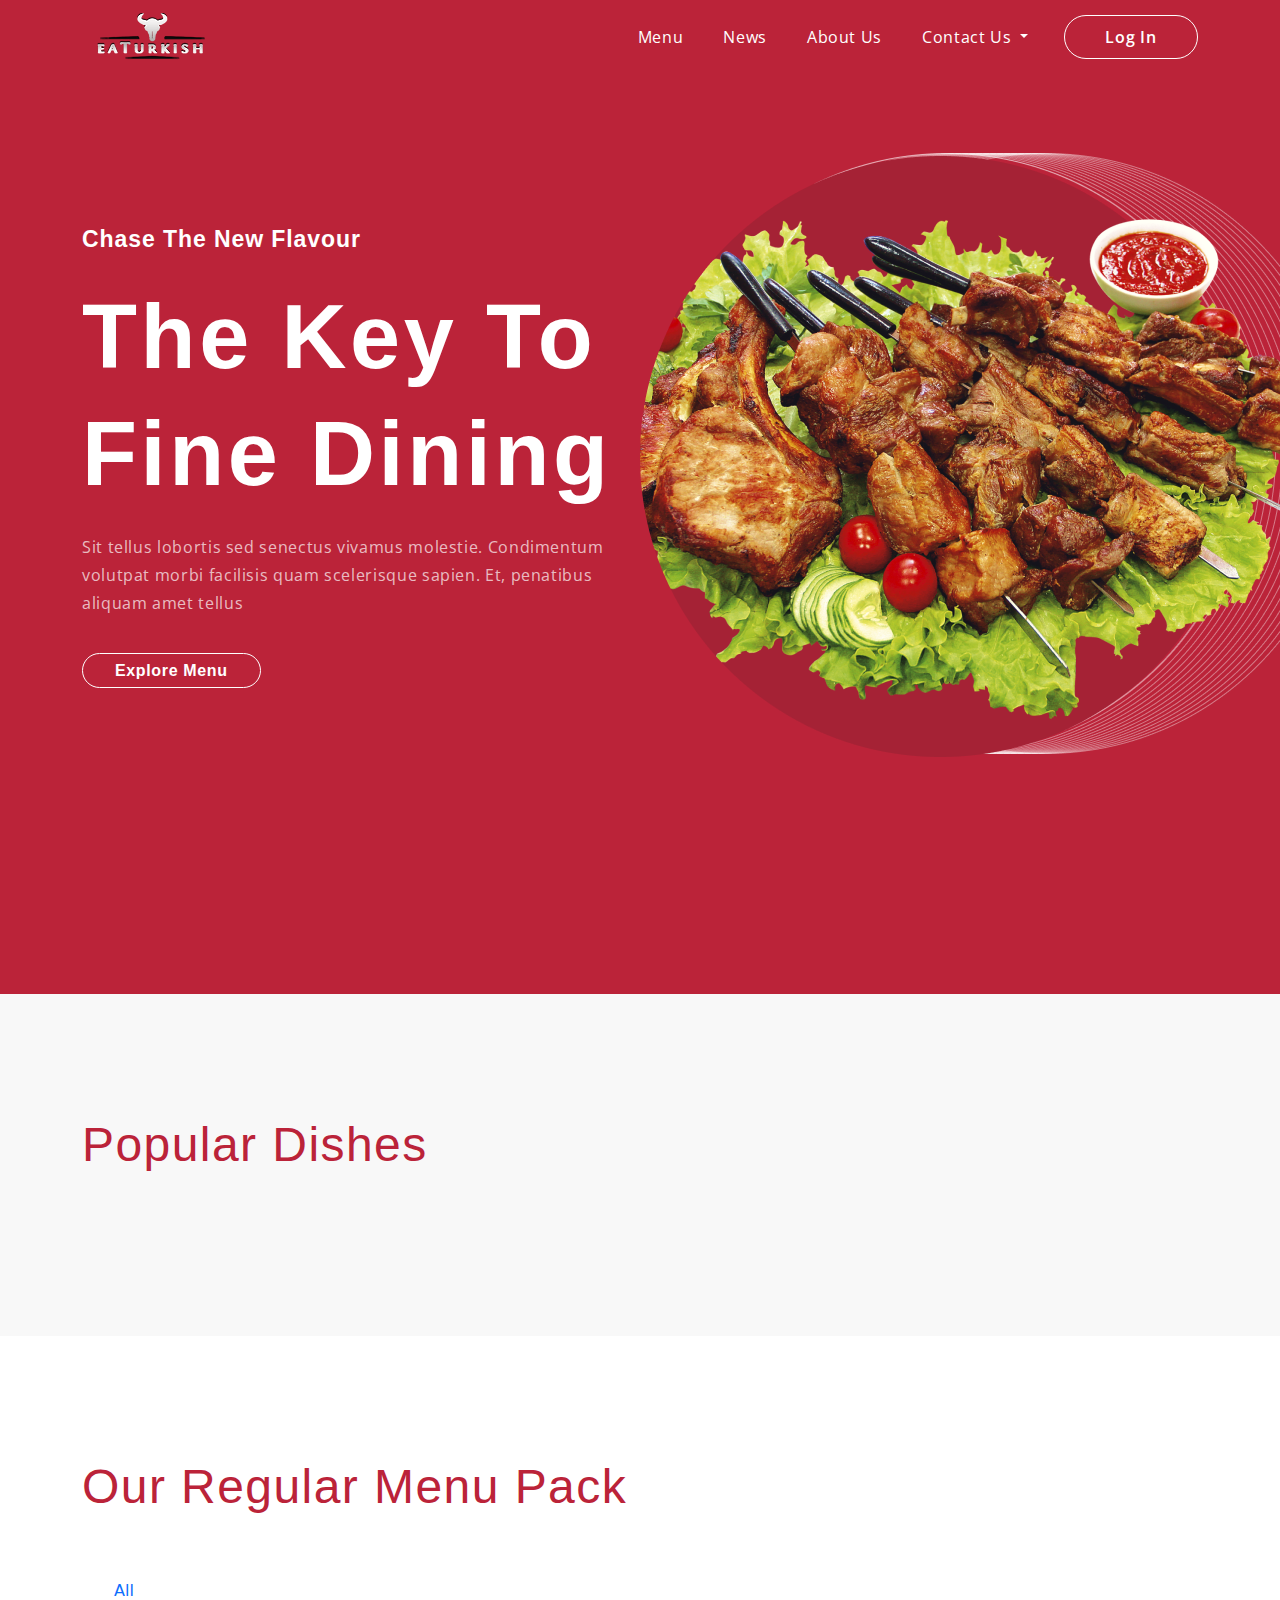
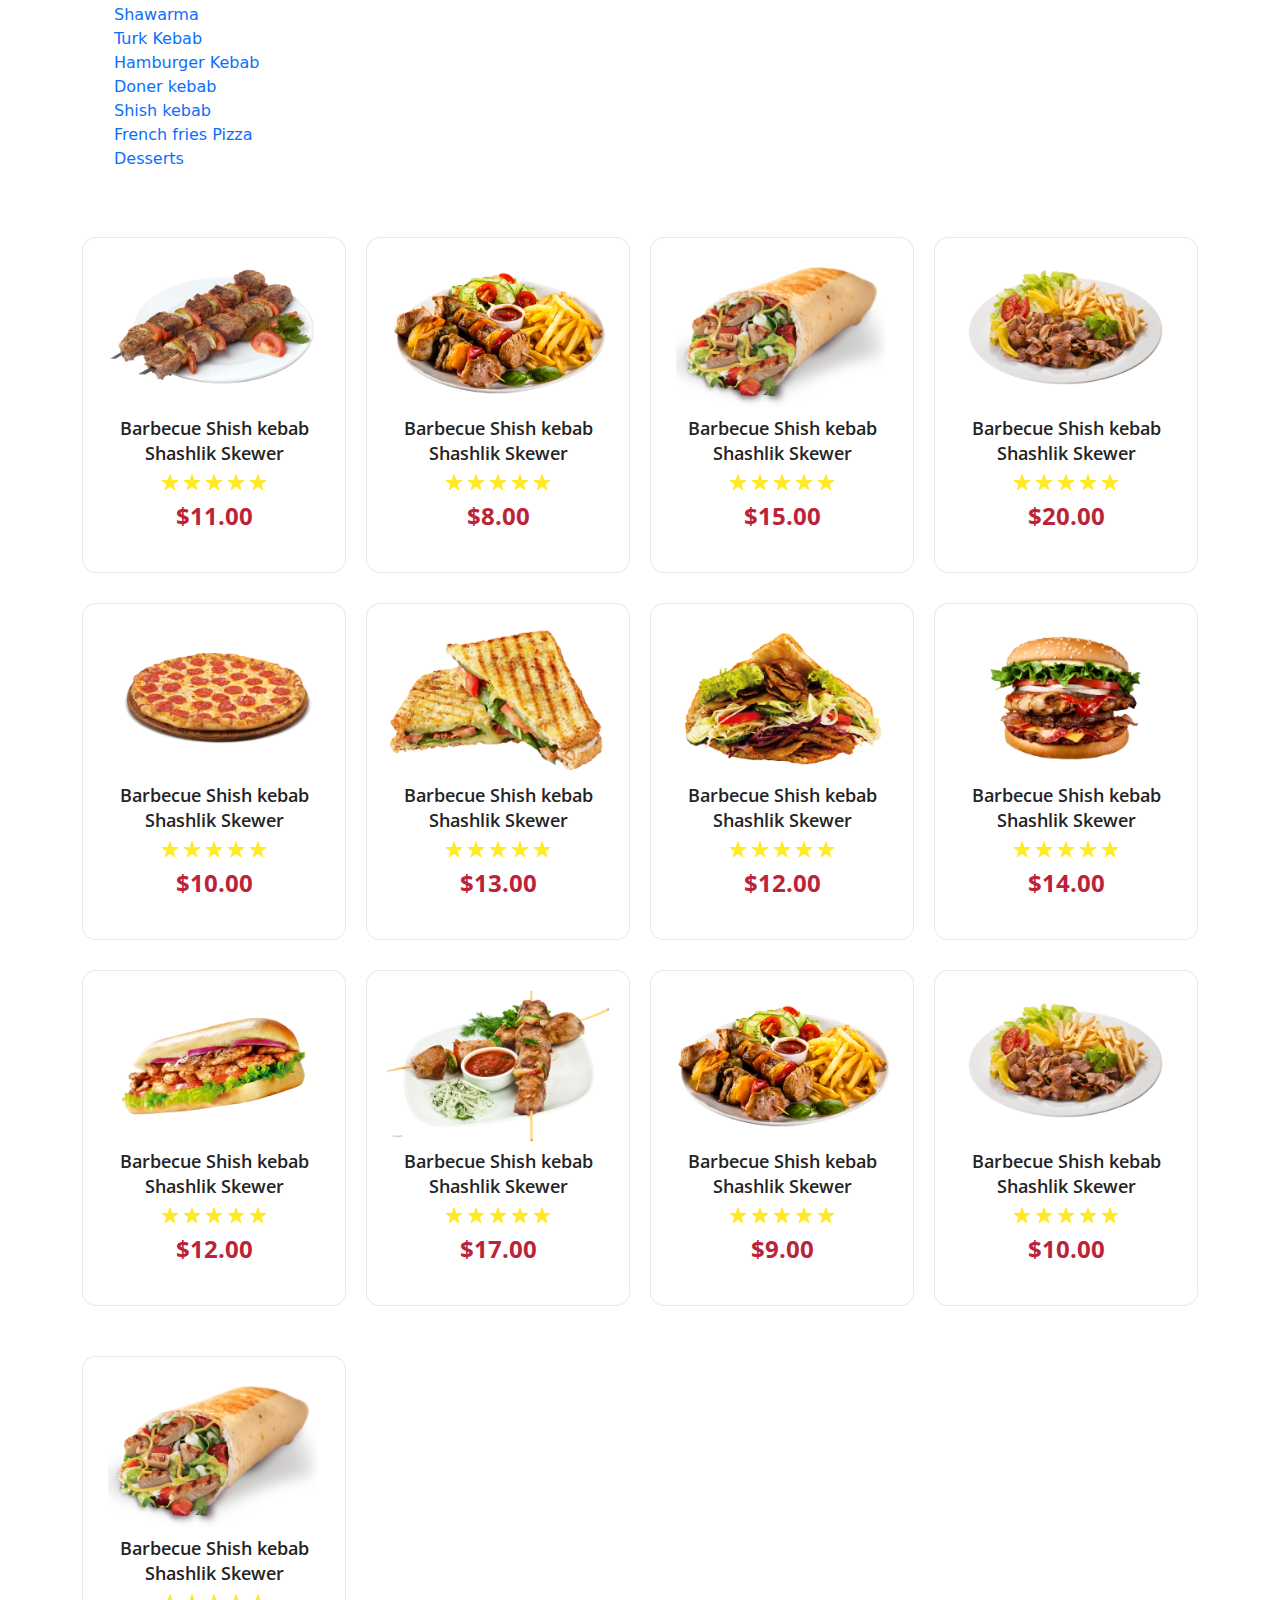
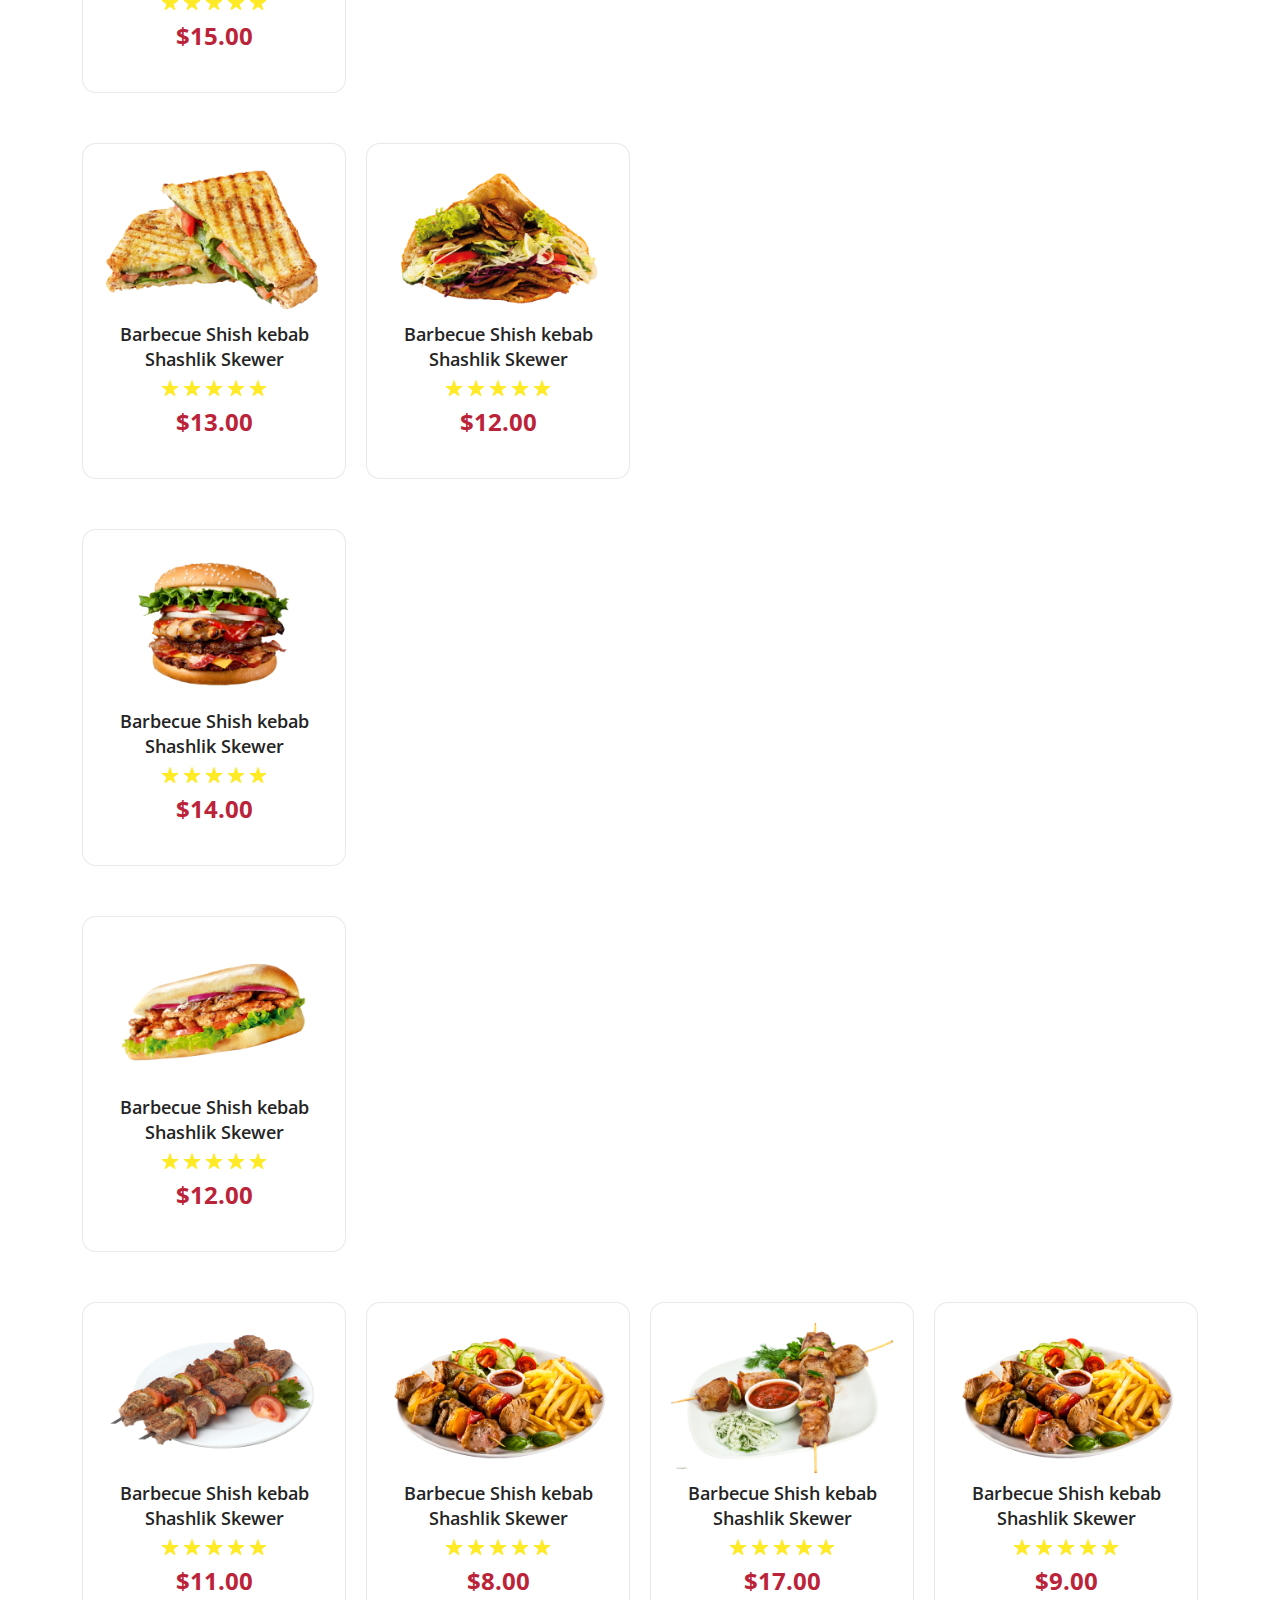
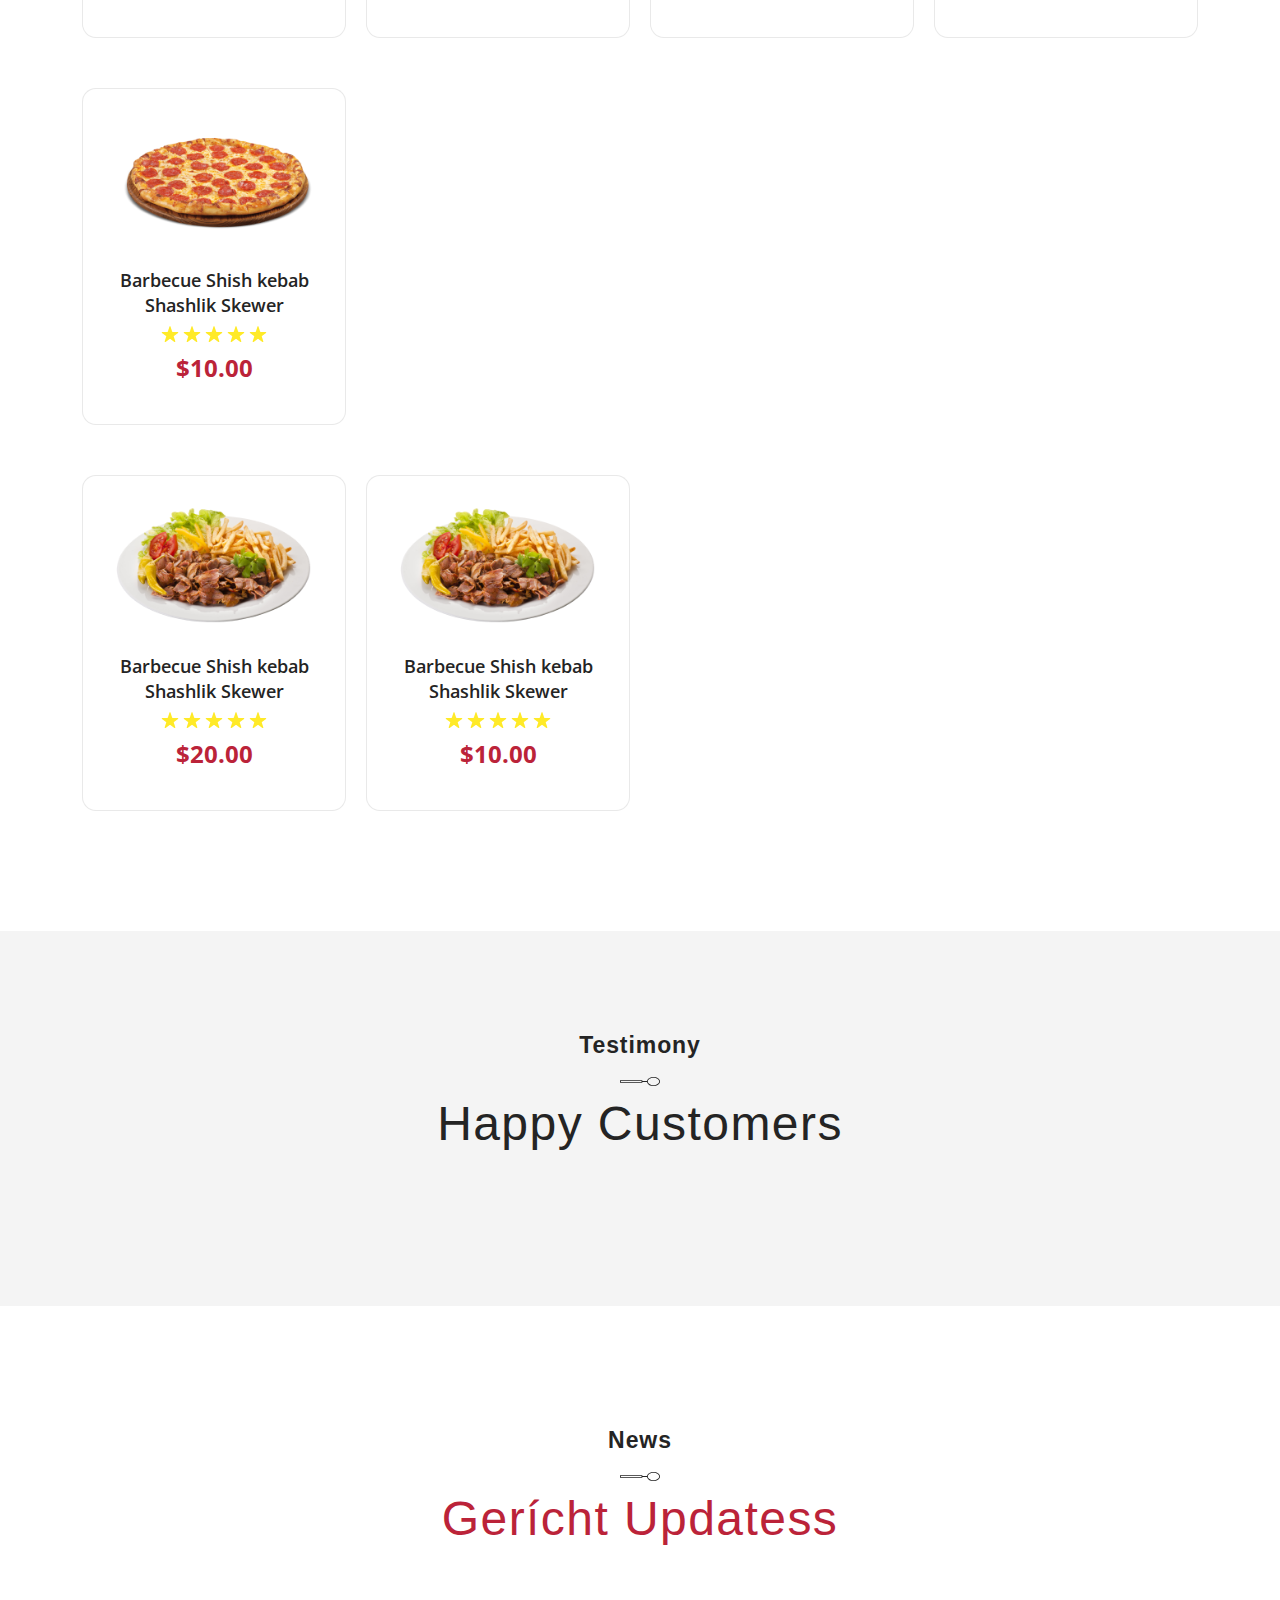
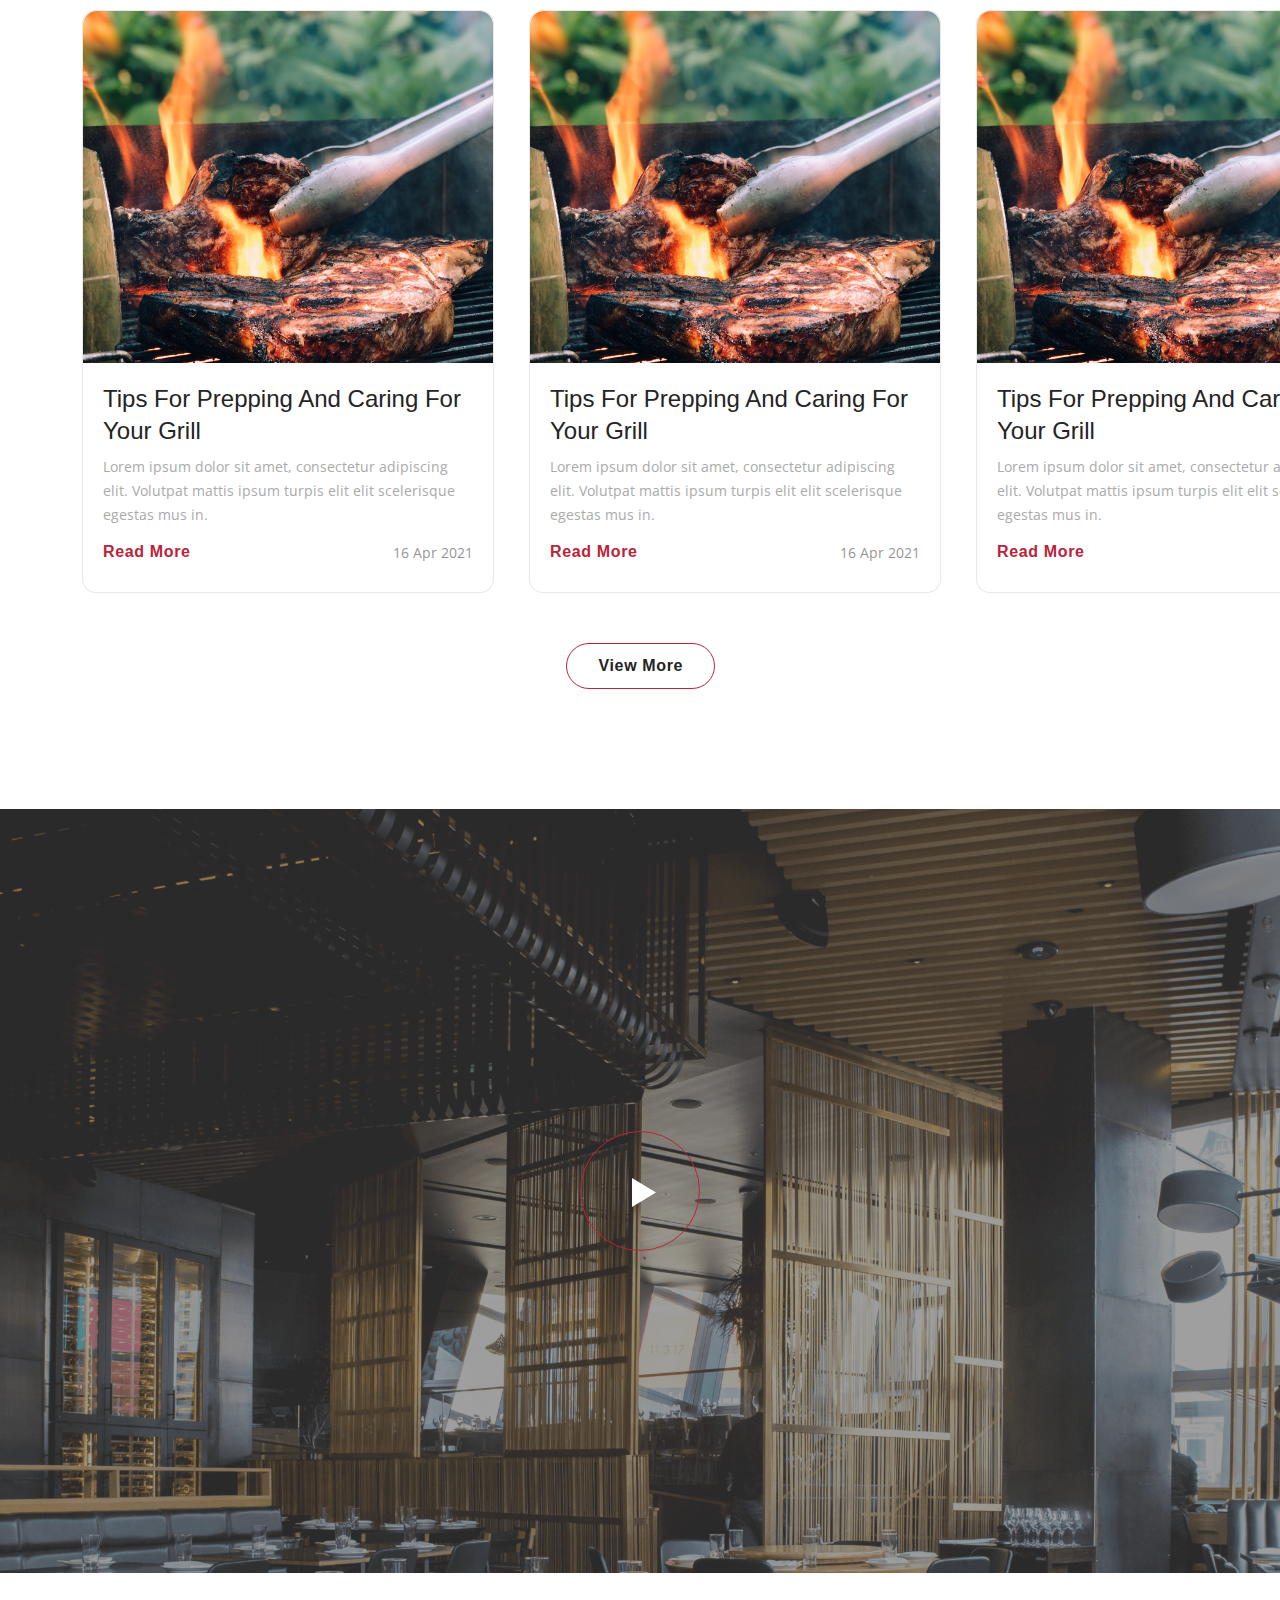
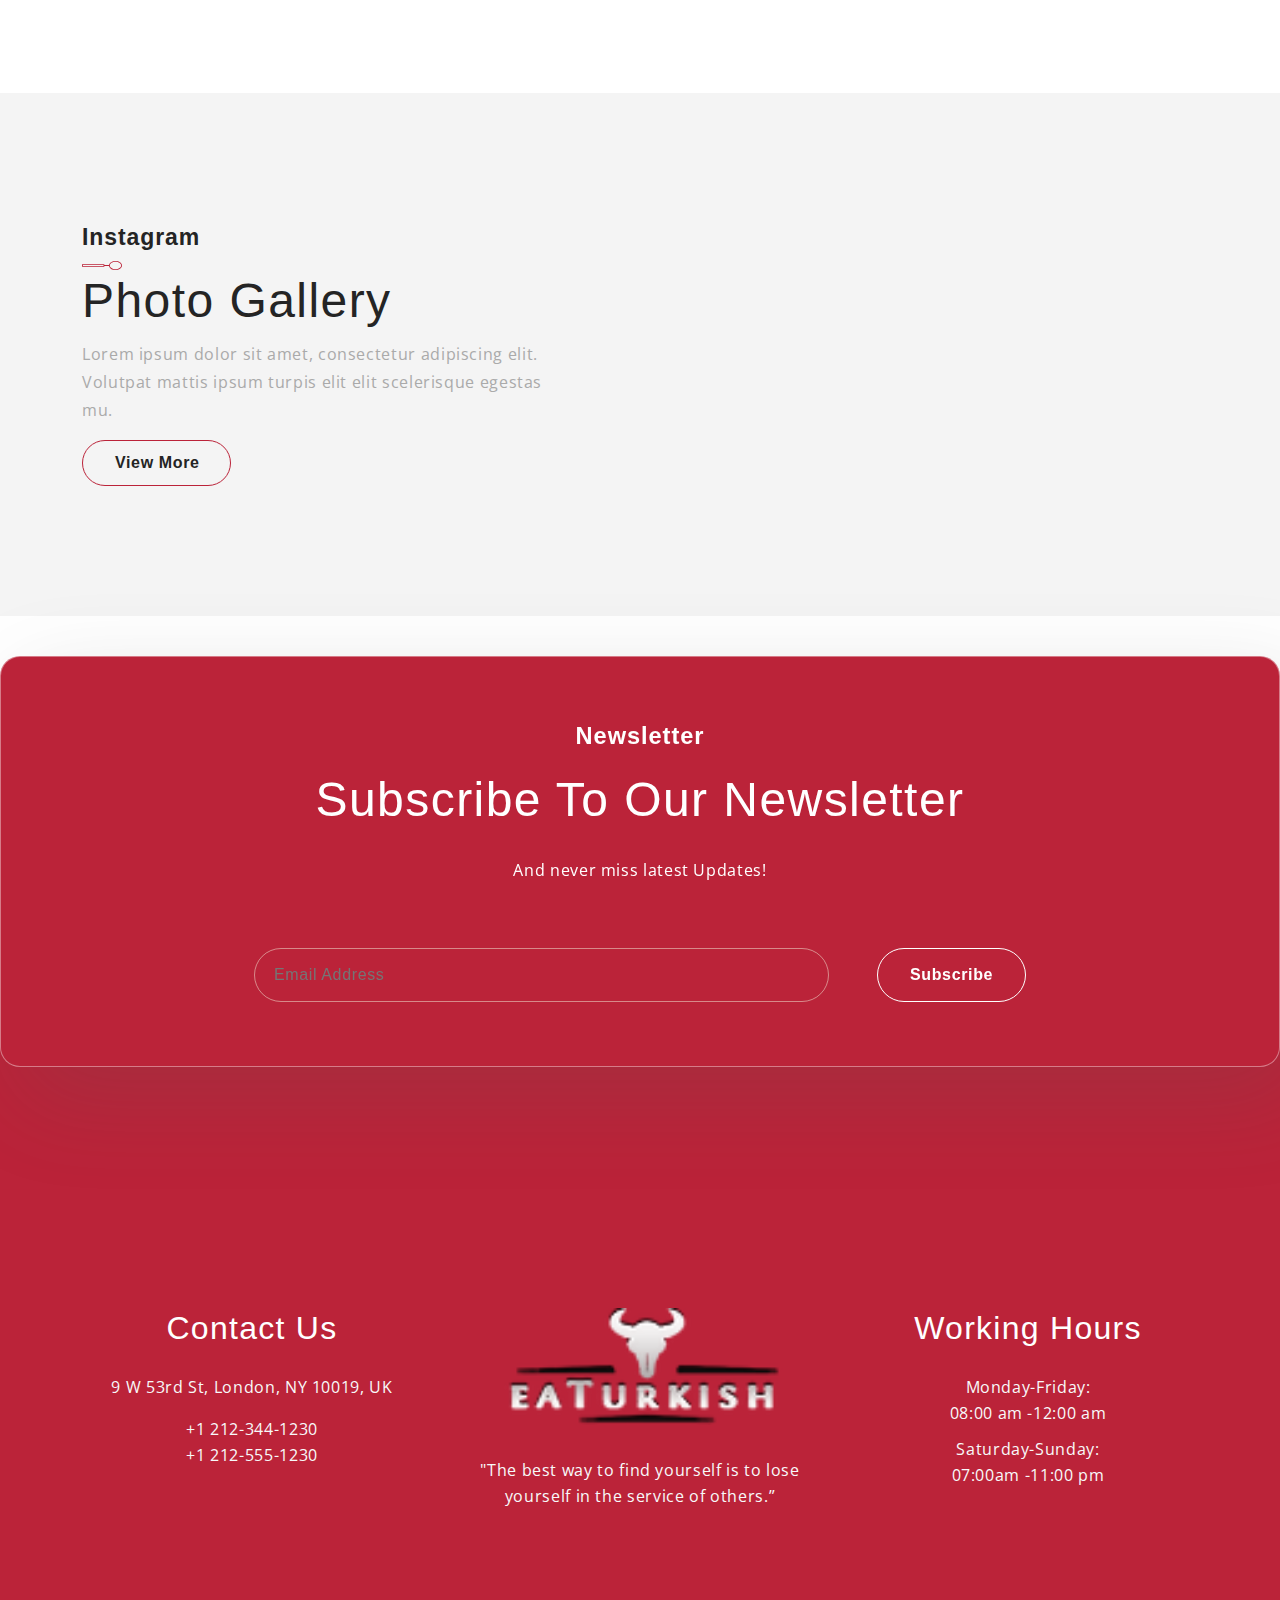
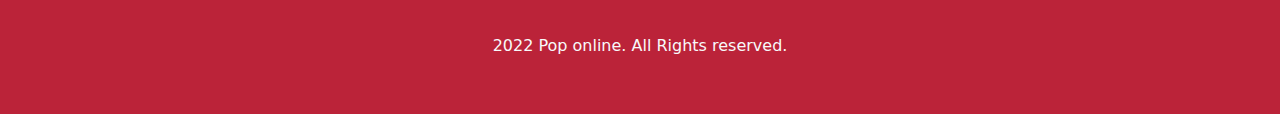
==== commit 116f0eae: "adas" ====
--- a/index.html
+++ b/index.html
@@ -34,6 +34,20 @@
     <button id="backtop">
       <a href="#"><i class="uil uil-arrow-up"></i></a>
     </button>
+    <div id="loading">
+      <div class="loadingio-spinner-spin-30qgvzoy7pd">
+        <div class="ldio-8gsj946k6k">
+          <div><div></div></div>
+          <div><div></div></div>
+          <div><div></div></div>
+          <div><div></div></div>
+          <div><div></div></div>
+          <div><div></div></div>
+          <div><div></div></div>
+          <div><div></div></div>
+        </div>
+      </div>
+    </div>
     <header>
       <nav w3-include-html="nav.html" id="navbar"></nav>
       <div id="home">
@@ -1387,7 +1401,7 @@
             </p>
             <a class="gallery__content-btn" href="">View More</a>
           </div>
-          <div class="owl-carousel owl-theme w-50-md">
+          <div class="owl-carousel owl-theme">
             <div class="item">
               <div class="gallery__card">
                 <img src="images/home/gallery-img1.png" alt="" />
--- a/css/home.min.css
+++ b/css/home.min.css
@@ -1 +1 @@
-@import"https://fonts.googleapis.com/css2?family=Open+Sans:wght@400;500;600;700&display=swap";@import"https://fonts.cdnfonts.com/css/cera-round-pro";@import"https://fonts.googleapis.com/css2?family=Inter:wght@400;600&display=swap";@import"https://fonts.googleapis.com/css2?family=Roboto&display=swap";html{scroll-behavior:smooth}a{text-decoration:none !important;cursor:pointer}button{cursor:pointer}ul{list-style-type:none}input:focus{outline:none}#backtop{border:none;position:fixed;bottom:30px;right:30px;z-index:99;cursor:pointer;border-radius:45%;background-color:rgba(255,255,255,.7019607843);opacity:0;transition:.5s}#backtop i{color:rgba(187,35,57,.7);font-size:1.875rem}@media(min-width: 100px){:root{font-size:13px}}@media(min-width: 576px){:root{font-size:14px}}@media(min-width: 768px){:root{font-size:15px}}@media(min-width: 992px){:root{font-size:16px !important}}.mb-gallery{margin-bottom:120px}@media(min-width: 768px){.mb-gallery{margin-bottom:240px !important}}footer{position:relative;padding-top:120px}.footer-top__absolute{display:none;padding:64px 0;position:absolute;top:-200px;left:0;right:0;z-index:999;background:#bb2339;border:1px solid rgba(255,255,255,.4);box-shadow:22px 30px 95px 1px rgba(86,86,86,.2);border-radius:20px}@media(min-width: 768px){.footer-top__absolute{display:block !important}}.footer-top__absolute .footer-top__descript{font-family:"Cera Round Pro",sans-serif;font-style:normal;font-weight:700;font-size:1.475rem;line-height:130%;letter-spacing:.04em;text-transform:capitalize;font-feature-settings:"tnum" on,"lnum" on;color:#fff}.footer-top__absolute .footer-top__heading{margin:17px 0 25px;font-family:"Cera Round Pro",sans-serif;font-style:normal;font-weight:500;font-size:3rem;line-height:130%;letter-spacing:.03em;text-transform:capitalize;font-feature-settings:"tnum" on,"lnum" on;color:#fff}.footer-top__absolute .footer-top__text{font-family:"Open Sans";font-style:normal;font-weight:400;font-size:1rem;line-height:175%;text-align:center;letter-spacing:.04em;color:#fff}.footer-top__absolute form{margin-top:64px}.footer-top__absolute form input{width:45%;padding:12px 19px;font-family:"Cera Round Pro",sans-serif;font-style:normal;font-weight:500;font-size:1rem;line-height:175%;background-color:rgba(0,0,0,0);letter-spacing:.04em;text-transform:capitalize;font-feature-settings:"tnum" on,"lnum" on;color:#aaa;border:1px solid rgba(245,239,219,.5);border-radius:100px}.footer-top__absolute form a{padding:12px 32px;font-family:"Cera Round Pro",sans-serif;font-style:normal;font-weight:700;font-size:1rem;line-height:175%;letter-spacing:.04em;color:#fff;border:1px solid #fff;border-radius:100px}.footer-top__absolute form a:hover{color:rgba(255,255,255,.7);text-decoration:none}.footer{padding:40px 0;background-color:#bb2339}.footer-top{display:block;padding:64px 0;background:#bb2339;border:1px solid rgba(255,255,255,.4);box-shadow:22px 30px 95px 1px rgba(86,86,86,.2);border-radius:20px}@media(min-width: 768px){.footer-top{display:none !important}}.footer-top__descript{font-family:"Cera Round Pro",sans-serif;font-style:normal;font-weight:700;font-size:1.475rem;line-height:130%;letter-spacing:.04em;text-transform:capitalize;font-feature-settings:"tnum" on,"lnum" on;color:#fff}.footer-top__heading{margin:17px 0 25px;font-family:"Cera Round Pro",sans-serif;font-style:normal;font-weight:500;font-size:3rem;line-height:130%;letter-spacing:.03em;text-transform:capitalize;font-feature-settings:"tnum" on,"lnum" on;color:#fff}.footer-top__text{font-family:"Open Sans";font-style:normal;font-weight:400;font-size:1rem;line-height:175%;text-align:center;letter-spacing:.04em;color:#fff}.footer-top form{margin-top:64px}.footer-top form input{width:45%;padding:12px 19px;font-family:"Cera Round Pro",sans-serif;font-style:normal;font-weight:500;font-size:1rem;line-height:175%;background-color:rgba(0,0,0,0);letter-spacing:.04em;text-transform:capitalize;font-feature-settings:"tnum" on,"lnum" on;color:#aaa;border:1px solid rgba(245,239,219,.5);border-radius:100px}.footer-top form a{padding:12px 32px;font-family:"Cera Round Pro",sans-serif;font-style:normal;font-weight:700;font-size:1rem;line-height:175%;letter-spacing:.04em;color:#fff;border:1px solid #fff;border-radius:100px}.footer-top form a:hover{color:rgba(255,255,255,.7);text-decoration:none}.footer-bottom{padding:100px 0 80px}@media(min-width: 768px){.footer-bottom{padding:292px 0 80px !important}}@media(min-width: 576px){.footer-bottom{flex-wrap:nowrap !important}}.footer-bottom h2{margin-bottom:24px;font-family:"Cera Round Pro",sans-serif;font-style:normal;font-weight:400;font-size:2rem;line-height:130%;letter-spacing:.04em;text-transform:capitalize;font-feature-settings:"tnum" on,"lnum" on;color:#fff}.footer-bottom p{margin-bottom:10px;font-family:"Open Sans";font-style:normal;font-weight:400;font-size:1rem;line-height:26px;letter-spacing:.04em;color:#fff}.footer-bottom__contact .contact-address{font-family:"Open Sans";font-style:normal;font-weight:400;font-size:1rem;line-height:26px;letter-spacing:.04em}.footer-bottom__contact .footer-contact__tel a{font-family:"Open Sans";font-style:normal;font-weight:400;font-size:1rem;line-height:26px;letter-spacing:.04em}.footer-bottom__logo .logo-text{max-width:438px;margin:32px 0 45px}.footer-bottom__logo .bottom-logo__icon i{font-size:24px}header{background-color:#bb2339 !important}.container-fluid::after,.container::after,aside::after,footer::after,header::after,section::after,.container-fluid::after,.container::after,aside::after,footer::after,header::after,section::after{display:none;clear:both;content:""}.dropdown-toggle::before{display:none}.navbar-shrink{z-index:99}.navbar-shrink .navbar{padding:5px 0;transition:.5s}.navbar-shrink .bg-body-tertiary{box-shadow:0 3px 3px 0 #d47575}.bg-body-tertiary{background-color:#bb2339 !important}.custom-droplink{transition:.3s}.custom-droplink:hover,.custom-droplink:focus{color:#bb2339}.custom-navlink{padding:0 20px !important;font-family:"Open Sans";font-style:normal;font-weight:400;font-size:16px;line-height:22px;letter-spacing:.04em;color:#fff;transition:.3s}@media(max-width: 992px){.custom-navlink{padding:10px 0 !important}}.custom-navlink:hover,.custom-navlink:focus{color:rgba(255,255,255,.7)}.navbar-btn{padding:10px 40px;border:1px solid #fff;border-radius:100px;font-family:"Open Sans";font-style:normal;font-weight:600;font-size:1rem;line-height:175%;letter-spacing:.05em;text-transform:capitalize;color:#fff}.offcanvas{visibility:hidden;background-color:#bb2339}.btn-close{color:#333}.btn-close:focus{box-shadow:0 0 0 .25rem rgba(59,59,59,.2509803922)}.navbar-toggler:focus{box-shadow:0 0 0 .1rem rgba(59,59,59,.2509803922)}#popular{padding:120px 0;background-color:#f8f8f8}#popular .owl-nav{display:none}@media(min-width: 768px){#popular .owl-nav{display:block}}#popular .owl-theme .owl-nav{position:absolute;top:-65px;right:0}#popular .owl-carousel .owl-nav button.owl-next,#popular .owl-carousel .owl-nav button.owl-prev{padding:0px 15px !important;background:0 0;color:#242424;border:1px solid #bb2339;border-radius:6px;font-size:1.5625rem;transition:.3s}#popular .owl-theme .owl-nav [class*=owl-]:hover{background:#bb2339;color:#fff;text-decoration:none}#popular .owl-theme .owl-dots .owl-dot span{background:#aaa;transition:.3s}#popular .owl-theme .owl-dots{margin-top:20px}#popular .owl-theme .owl-dots .owl-dot.active span,#popular .owl-theme .owl-dots .owl-dot:hover span{background-color:#bb2339}#popular .popular__heading{font-family:"Cera Round Pro",sans-serif;font-style:normal;font-weight:500;font-size:3rem;line-height:130%;letter-spacing:.03em;text-transform:capitalize;font-feature-settings:"tnum" on,"lnum" on;color:#bb2339;padding-bottom:40px}#popular .popular__card{padding:20px 20px 40px 20px;background-color:#fff;background:#fff;border-radius:14px}#popular .popular__card-heading{font-family:"Open Sans";font-style:normal;font-weight:600;font-size:1.125rem;line-height:25px;text-align:center;color:#242424}#popular .popular__card-stars img{width:20px;height:20px}#popular .popular__card-price{font-family:"Open Sans";font-style:normal;font-weight:700;font-size:1.5rem;line-height:33px;text-align:center;color:#bb2339}#regular{padding:120px 0}#regular .tabs-expand:not(.vertical):not(.bottom) ul.tabs-pills>li.active{font-weight:500;border-radius:100px;background:#bb2339}#regular .tabs-expand:not(.vertical):not(.bottom) ul.tabs-pills>li.active a{color:#fff}#regular .tabs-expand:not(.vertical):not(.bottom) ul.tabs-pills>li .tabs{border:1px solid #bb2339;background-color:#e5e5e5;color:#242424}#regular .tabs-expand:not(.vertical):not(.bottom) ul.tabs-pills>li{transition:.3s;background:#fff;border:1px solid #bb2339;border-radius:100px}#regular .tabs-expand:not(.vertical):not(.bottom) ul.tabs-pills>li:hover{background:#bb2339}#regular .tabs{background-color:rgba(0,0,0,0)}#regular .tabs>ul.tabs-list>li>a{white-space:nowrap;gap:10px;padding:10px 30px;color:#242424}#regular .tabs-expand>ul.tabs-list{gap:10px;display:grid !important;grid-template-columns:1fr}#regular .regular__heading{font-family:"Cera Round Pro",sans-serif;font-style:normal;font-weight:500;font-size:3rem;line-height:130%;letter-spacing:.03em;text-transform:capitalize;font-feature-settings:"tnum" on,"lnum" on;color:#bb2339;padding-bottom:60px}#regular .regular__cards{padding-top:50px;display:grid;grid-template-columns:1fr;grid-gap:30px 20px}#regular .regular__cards-card{padding:20px 20px 40px 20px;background:#fff;border:1px solid rgba(36,36,36,.1);border-radius:14px}#regular .regular__cards-card .regular__card-heading{font-family:"Open Sans";font-style:normal;font-weight:600;font-size:1.125rem;line-height:25px;text-align:center;color:#242424}#regular .regular__cards-card .regular__card-img{width:100%}#regular .regular__cards-card .regular__card-price{font-family:"Open Sans";font-style:normal;font-weight:700;font-size:1.5rem;line-height:33px;text-align:center;color:#bb2339}.border{border:none !important}@media(min-width: 300px){#regular .regular__cards{grid-template-columns:repeat(2, 1fr)}#regular .tabs-expand>ul.tabs-list{grid-template-columns:repeat(2, 1fr)}}@media(min-width: 450px){#regular .regular__cards{grid-template-columns:repeat(2, 1fr)}}@media(min-width: 550px){#regular .regular__cards{grid-template-columns:repeat(2, 1fr)}#regular .tabs-expand>ul.tabs-list{grid-template-columns:repeat(4, 1fr)}}@media(min-width: 992px){#regular .regular__cards{grid-template-columns:repeat(4, 1fr) !important}}@media(min-width: 1250px){#regular .tabs-expand>ul.tabs-list{grid-template-columns:repeat(8, 1fr)}}#gericht{padding:120px 0}#gericht .gericht__content{margin-bottom:60px}#gericht .gericht__content-description{font-family:"Cera Round Pro",sans-serif;font-style:normal;font-weight:700;font-size:1.4375rem;line-height:130%;letter-spacing:.04em;text-transform:capitalize;font-feature-settings:"tnum" on,"lnum" on;color:#242424}#gericht .gericht__content-heading{font-family:"Cera Round Pro",sans-serif;font-style:normal;font-weight:500;font-size:3rem;line-height:130%;letter-spacing:.03em;text-transform:capitalize;font-feature-settings:"tnum" on,"lnum" on;color:#bb2339}#gericht .gericht__cards{padding-bottom:50px;display:grid;grid-template-columns:1fr;grid-gap:35px 35px}@media(min-width: 450px){#gericht .gericht__cards{grid-template-columns:repeat(2, 1fr)}}@media(min-width: 768px){#gericht .gericht__cards{grid-template-columns:repeat(3, 1fr)}}#gericht .gericht__cards-card{background:#fff;border:1px solid rgba(36,36,36,.1);border-radius:14px}#gericht .gericht__cards-card .gericht__card-content{padding:20px 20px 30px 20px}#gericht .gericht__cards-card .gericht__card-content .gericht__card-head{font-family:"Cera Round Pro",sans-serif;font-style:normal;font-weight:500;font-size:1.5rem;line-height:32px;text-transform:capitalize;font-feature-settings:"tnum" on,"lnum" on;color:#242424}#gericht .gericht__cards-card .gericht__card-content .gericht__card-text{font-family:"Open Sans";font-style:normal;font-weight:400;font-size:14px;line-height:24px;color:#aaa}#gericht .gericht__cards-card .gericht__card-content a{font-family:"Cera Round Pro",sans-serif;font-style:normal;font-weight:700;font-size:1rem;line-height:16px;letter-spacing:.04em;color:#bb2339}#gericht .gericht__cards-card .gericht__card-content a:hover{color:rgba(187,35,57,.5)}#gericht .gericht__cards-card .gericht__card-content .gericht__card-more .more-text{font-family:"Open Sans";font-style:normal;font-weight:400;font-size:.875rem;line-height:19px;color:rgba(36,36,36,.5)}#gericht .gericht-btn a{padding:8px 32px;max-width:149px;white-space:nowrap;font-family:"Cera Round Pro",sans-serif;font-style:normal;font-weight:700;font-size:1rem;line-height:175%;letter-spacing:.04em;background-color:rgba(0,0,0,0);color:#242424;border:1px solid #bb2339;border-radius:100px}#gallery{background-color:#f4f4f4}#gallery .gallery{padding:130px 0 130px;-moz-column-gap:64px;column-gap:64px}#gallery .gallery__content{max-width:491px !important}#gallery .gallery__content-description{font-family:"Cera Round Pro",sans-serif;font-style:normal;font-weight:700;font-size:1.4375rem;line-height:130%;letter-spacing:.04em;text-transform:capitalize;font-feature-settings:"tnum" on,"lnum" on;color:#242424}#gallery .gallery__content-heading{font-family:"Cera Round Pro",sans-serif;font-style:normal;font-weight:500;font-size:3rem;line-height:130%;letter-spacing:.03em;text-transform:capitalize;color:#242424;font-feature-settings:"tnum" on,"lnum" on}#gallery .gallery__content-text{max-width:491px;font-family:"Open Sans";font-style:normal;font-weight:400;font-size:1rem;line-height:175%;letter-spacing:.04em;color:#aaa}#gallery .gallery__content-btn{padding:8px 32px;max-width:149px;white-space:nowrap;font-family:"Cera Round Pro",sans-serif;font-style:normal;font-weight:700;font-size:1rem;line-height:175%;letter-spacing:.04em;background-color:rgba(0,0,0,0);color:#242424;border:1px solid #bb2339;border-radius:100px}#gallery .gallery__card .gallery__hover{position:absolute;top:0;left:0;right:0;bottom:0;opacity:0;transition:opacity .4s ease-in-out;background:linear-gradient(207.55deg, rgba(0, 0, 0, 0.75) 1.5%, rgba(0, 0, 0, 0.64) 98.62%);border:2px solid rgba(36,36,36,.2);border-radius:14px;cursor:pointer}#gallery .gallery__card .gallery__hover:hover{opacity:1}#gallery .gallery__card .gallery__hover .gallery__hover-icon{position:absolute;top:50%;left:50%;transform:translate(-50%, -50%)}#gallery .gallery__card .gallery__hover .gallery__hover-icon i{font-size:40px;color:#fff}#gallery .gallery .owl-dots,#gallery .gallery .owl-nav{display:none}.spoon__img{position:absolute;right:0;top:-170px;display:none}@media(min-width: 576px){.spoon__img{display:block}}#home{padding:153px 0 237px}#home .home__left-smallheading{font-family:"Cera Round Pro",sans-serif;font-style:normal;font-weight:700;font-size:1.4375rem;line-height:130%;letter-spacing:.04em;text-transform:capitalize;font-feature-settings:"tnum" on,"lnum" on;color:#fff}#home .home__left-heading{margin:25px 0 20px;font-family:"Cera Round Pro",sans-serif;font-style:normal;font-weight:700;font-size:5.625rem;line-height:130%;letter-spacing:.04em;text-transform:capitalize;color:#fff}#home .home__left-text{margin-bottom:40px;font-family:"Open Sans";font-style:normal;font-weight:400;font-size:1rem;line-height:175%;letter-spacing:.04em;color:rgba(255,255,255,.7019607843)}#home .home__left-btn{padding:8px 32px;font-family:"Cera Round Pro",sans-serif;font-style:normal;font-weight:700;font-size:1rem;line-height:175%;letter-spacing:.04em;color:#fff;border:1px solid #fff;border-radius:100px}#home .home__right .home__right-img{max-width:none}@media(max-width: 992px){#home .home__right .home__right-img{width:100%}}#happy{padding:100px 0 90px;background-color:#f4f4f4}#happy .owl-theme .owl-nav{transition:.3s;display:none}@media(min-width: 768px){#happy .owl-theme .owl-nav{display:flex;align-items:center;justify-content:center;gap:100px;margin:0}}#happy .owl-carousel .owl-nav button.owl-next,#happy .owl-carousel .owl-nav button.owl-prev{margin-top:20px;padding:0px 15px !important;background:0 0;color:#242424;border:2px solid #646464;border-radius:6px;font-size:1.5625rem;transition:.3s}#happy .owl-theme .owl-nav [class*=owl-]:hover{background:0 0;color:0 0;border:2px solid #bb2339;text-decoration:none}#happy .owl-theme .owl-dots .owl-dot span{background:#aaa;transition:.3s}#happy .owl-theme .owl-dots .owl-dot.active span{width:16px;height:2px}#happy .owl-theme .owl-dots .owl-dot.active span,#happy .owl-theme .owl-dots .owl-dot:hover span{background-color:#242424}#happy .owl-theme .owl-dots{margin-top:50px;display:grid;grid-template-columns:repeat(8, 1fr)}@media(min-width: 600px){#happy .owl-theme .owl-dots{display:flex !important;align-items:center !important;justify-content:center !important}}@media(min-width: 768px){#happy .owl-theme .owl-dots{margin-top:0}}#happy .happy__content{margin-bottom:60px}#happy .happy__content-description{font-family:"Cera Round Pro",sans-serif;font-style:normal;font-weight:700;font-size:1.4375rem;line-height:130%;letter-spacing:.04em;text-transform:capitalize;font-feature-settings:"tnum" on,"lnum" on;color:#242424}#happy .happy__content-heading{font-family:"Cera Round Pro",sans-serif;font-style:normal;font-weight:500;font-size:3rem;line-height:130%;letter-spacing:.03em;text-transform:capitalize;color:#242424;font-feature-settings:"tnum" on,"lnum" on}#happy .happy__card{background-color:#fff;padding:30px 50px 30px 20px}#happy .happy__card-heading{font-family:"Inter";font-style:normal;font-weight:600;font-size:1.5rem;line-height:26px;color:#333}#happy .happy__card-text{font-family:"Inter";font-style:normal;font-weight:400;font-size:.875rem;line-height:22px;color:rgba(51,51,51,.7019607843)}#happy .happy__card i{color:rgba(51,51,51,.7019607843)}#happy .happy__card .views__calendar-text{font-family:"Roboto";font-style:normal;font-weight:400;font-size:.9rem;line-height:14px;color:rgba(51,51,51,.7)}#happy .happy__card .views__clock-text{font-family:"Roboto";font-style:normal;font-weight:400;font-size:.9rem;line-height:14px;color:rgba(51,51,51,.7)}#happy .happy__card .views__view-text{font-family:"Roboto";font-style:normal;font-weight:400;font-size:.9rem;line-height:14px;color:rgba(51,51,51,.7)}#video{margin-bottom:120px !important;padding:322px 0;max-width:1600px;margin:0 auto;position:relative;background-image:url(../../images/home/video-bg.png);background-repeat:no-repeat;background-position:center;background-size:cover}#video .video .btnssss button{display:flex;align-items:center;justify-content:center;max-width:100%}#video .video .btnssss button img{position:absolute;top:41% !important;left:45.3% !important}#video .video .btn-primary{color:#fff;background-color:rgba(0,0,0,0);--bs-btn-border-color: 0 0;--bs-btn-hover-color: #fff;--bs-btn-hover-bg: 0 0;--bs-btn-hover-border-color: 0 0;--bs-btn-focus-shadow-rgb: 49, 132, 253;--bs-btn-active-color: #fff;--bs-btn-active-bg: black;--bs-btn-active-border-color: #bb2339;--bs-btn-active-shadow: inset 0 3px 5px rgba(0, 0, 0, 0.125);--bs-btn-disabled-color: #fff;--bs-btn-disabled-bg: #bb2339;--bs-btn-disabled-border-color: #bb2339}@media(min-width: 576px){#video .video .modal-dialog{max-width:50%;margin-right:auto;margin-left:auto}}#video .video .modal-dialog .modal-content{background-color:#bb2339}@media(min-width: 992px){.home__left,.home__right{width:50%}}@media(min-width: 1300px){.home__left{margin-right:98px}}+@import"https://fonts.googleapis.com/css2?family=Open+Sans:wght@400;500;600;700&display=swap";@import"https://fonts.cdnfonts.com/css/cera-round-pro";@import"https://fonts.googleapis.com/css2?family=Inter:wght@400;600&display=swap";@import"https://fonts.googleapis.com/css2?family=Roboto&display=swap";html{scroll-behavior:smooth}a{text-decoration:none !important;cursor:pointer}button{cursor:pointer}ul{list-style-type:none}input:focus{outline:none}#backtop{border:none;position:fixed;bottom:30px;right:30px;z-index:99;cursor:pointer;border-radius:45%;background-color:rgba(255,255,255,.7019607843);opacity:0;transition:.5s}#backtop i{color:rgba(187,35,57,.7);font-size:1.875rem}#loading{position:fixed;background-color:#fff;top:0;bottom:0;left:0;right:0;display:flex;align-items:center;justify-content:center;z-index:2}@-webkit-keyframes ldio-8gsj946k6k{0%{opacity:1;-webkit-backface-visibility:hidden;backface-visibility:hidden;transform:translateZ(0) scale(1.5, 1.5)}100%{opacity:0;-webkit-backface-visibility:hidden;backface-visibility:hidden;transform:translateZ(0) scale(1, 1)}}@keyframes ldio-8gsj946k6k{0%{opacity:1;-webkit-backface-visibility:hidden;backface-visibility:hidden;transform:translateZ(0) scale(1.5, 1.5)}100%{opacity:0;-webkit-backface-visibility:hidden;backface-visibility:hidden;transform:translateZ(0) scale(1, 1)}}.ldio-8gsj946k6k div>div{position:absolute;width:24px;height:24px;border-radius:50%;background:#ff727d;-webkit-animation:ldio-8gsj946k6k 1s linear infinite;animation:ldio-8gsj946k6k 1s linear infinite}@media(max-width: 500px){.ldio-8gsj946k6k div>div{width:10px;height:10px}}.ldio-8gsj946k6k div:nth-child(1)>div{left:148px;top:88px;-webkit-animation-delay:-0.875s;animation-delay:-0.875s}.ldio-8gsj946k6k>div:nth-child(1){transform:rotate(0deg);transform-origin:160px 100px}.ldio-8gsj946k6k div:nth-child(2)>div{left:130px;top:130px;-webkit-animation-delay:-0.75s;animation-delay:-0.75s}.ldio-8gsj946k6k>div:nth-child(2){transform:rotate(45deg);transform-origin:142px 142px}.ldio-8gsj946k6k div:nth-child(3)>div{left:88px;top:148px;-webkit-animation-delay:-0.625s;animation-delay:-0.625s}.ldio-8gsj946k6k>div:nth-child(3){transform:rotate(90deg);transform-origin:100px 160px}.ldio-8gsj946k6k div:nth-child(4)>div{left:46px;top:130px;-webkit-animation-delay:-0.5s;animation-delay:-0.5s}.ldio-8gsj946k6k>div:nth-child(4){transform:rotate(135deg);transform-origin:58px 142px}.ldio-8gsj946k6k div:nth-child(5)>div{left:28px;top:88px;-webkit-animation-delay:-0.375s;animation-delay:-0.375s}.ldio-8gsj946k6k>div:nth-child(5){transform:rotate(180deg);transform-origin:40px 100px}.ldio-8gsj946k6k div:nth-child(6)>div{left:46px;top:46px;-webkit-animation-delay:-0.25s;animation-delay:-0.25s}.ldio-8gsj946k6k>div:nth-child(6){transform:rotate(225deg);transform-origin:58px 58px}.ldio-8gsj946k6k div:nth-child(7)>div{left:88px;top:28px;-webkit-animation-delay:-0.125s;animation-delay:-0.125s}.ldio-8gsj946k6k>div:nth-child(7){transform:rotate(270deg);transform-origin:100px 40px}.ldio-8gsj946k6k div:nth-child(8)>div{left:130px;top:46px;-webkit-animation-delay:0s;animation-delay:0s}.ldio-8gsj946k6k>div:nth-child(8){transform:rotate(315deg);transform-origin:142px 58px}.loadingio-spinner-spin-30qgvzoy7pd{width:200px;height:200px;display:inline-block;overflow:hidden;background:#fff}.ldio-8gsj946k6k{width:100%;height:100%;position:relative;transform:translateZ(0) scale(1);-webkit-backface-visibility:hidden;backface-visibility:hidden;transform-origin:0 0}@media(max-width: 500px){.ldio-8gsj946k6k{width:20%;height:20%}}.ldio-8gsj946k6k div{box-sizing:content-box}@media(min-width: 100px){:root{font-size:13px}}@media(min-width: 576px){:root{font-size:14px}}@media(min-width: 768px){:root{font-size:15px}}@media(min-width: 992px){:root{font-size:16px !important}}.mb-gallery{margin-bottom:120px}@media(min-width: 768px){.mb-gallery{margin-bottom:240px !important}}footer{position:relative;padding-top:120px}.footer-top__absolute{display:none;padding:64px 0;position:absolute;top:-200px;left:0;right:0;z-index:999;background:#bb2339;border:1px solid rgba(255,255,255,.4);box-shadow:22px 30px 95px 1px rgba(86,86,86,.2);border-radius:20px}@media(min-width: 768px){.footer-top__absolute{display:block !important}}.footer-top__absolute .footer-top__descript{font-family:"Cera Round Pro",sans-serif;font-style:normal;font-weight:700;font-size:1.475rem;line-height:130%;letter-spacing:.04em;text-transform:capitalize;font-feature-settings:"tnum" on,"lnum" on;color:#fff}.footer-top__absolute .footer-top__heading{margin:17px 0 25px;font-family:"Cera Round Pro",sans-serif;font-style:normal;font-weight:500;font-size:3rem;line-height:130%;letter-spacing:.03em;text-transform:capitalize;font-feature-settings:"tnum" on,"lnum" on;color:#fff}.footer-top__absolute .footer-top__text{font-family:"Open Sans";font-style:normal;font-weight:400;font-size:1rem;line-height:175%;text-align:center;letter-spacing:.04em;color:#fff}.footer-top__absolute form{margin-top:64px}.footer-top__absolute form input{width:45%;padding:12px 19px;font-family:"Cera Round Pro",sans-serif;font-style:normal;font-weight:500;font-size:1rem;line-height:175%;background-color:rgba(0,0,0,0);letter-spacing:.04em;text-transform:capitalize;font-feature-settings:"tnum" on,"lnum" on;color:#aaa;border:1px solid rgba(245,239,219,.5);border-radius:100px}.footer-top__absolute form a{padding:12px 32px;font-family:"Cera Round Pro",sans-serif;font-style:normal;font-weight:700;font-size:1rem;line-height:175%;letter-spacing:.04em;color:#fff;border:1px solid #fff;border-radius:100px}.footer-top__absolute form a:hover{color:rgba(255,255,255,.7);text-decoration:none}.footer{padding:40px 0;background-color:#bb2339}.footer-top{display:block;padding:64px 0;background:#bb2339;border:1px solid rgba(255,255,255,.4);box-shadow:22px 30px 95px 1px rgba(86,86,86,.2);border-radius:20px}@media(min-width: 768px){.footer-top{display:none !important}}.footer-top__descript{font-family:"Cera Round Pro",sans-serif;font-style:normal;font-weight:700;font-size:1.475rem;line-height:130%;letter-spacing:.04em;text-transform:capitalize;font-feature-settings:"tnum" on,"lnum" on;color:#fff}.footer-top__heading{margin:17px 0 25px;font-family:"Cera Round Pro",sans-serif;font-style:normal;font-weight:500;font-size:3rem;line-height:130%;letter-spacing:.03em;text-transform:capitalize;font-feature-settings:"tnum" on,"lnum" on;color:#fff}.footer-top__text{font-family:"Open Sans";font-style:normal;font-weight:400;font-size:1rem;line-height:175%;text-align:center;letter-spacing:.04em;color:#fff}.footer-top form{margin-top:64px}.footer-top form input{width:45%;padding:12px 19px;font-family:"Cera Round Pro",sans-serif;font-style:normal;font-weight:500;font-size:1rem;line-height:175%;background-color:rgba(0,0,0,0);letter-spacing:.04em;text-transform:capitalize;font-feature-settings:"tnum" on,"lnum" on;color:#aaa;border:1px solid rgba(245,239,219,.5);border-radius:100px}.footer-top form a{padding:12px 32px;font-family:"Cera Round Pro",sans-serif;font-style:normal;font-weight:700;font-size:1rem;line-height:175%;letter-spacing:.04em;color:#fff;border:1px solid #fff;border-radius:100px}.footer-top form a:hover{color:rgba(255,255,255,.7);text-decoration:none}.footer-bottom{padding:100px 0 80px}@media(min-width: 768px){.footer-bottom{padding:292px 0 80px !important}}@media(min-width: 576px){.footer-bottom{flex-wrap:nowrap !important}}.footer-bottom h2{margin-bottom:24px;font-family:"Cera Round Pro",sans-serif;font-style:normal;font-weight:400;font-size:2rem;line-height:130%;letter-spacing:.04em;text-transform:capitalize;font-feature-settings:"tnum" on,"lnum" on;color:#fff}.footer-bottom p{margin-bottom:10px;font-family:"Open Sans";font-style:normal;font-weight:400;font-size:1rem;line-height:26px;letter-spacing:.04em;color:#fff}.footer-bottom__contact .contact-address{font-family:"Open Sans";font-style:normal;font-weight:400;font-size:1rem;line-height:26px;letter-spacing:.04em}.footer-bottom__contact .footer-contact__tel a{font-family:"Open Sans";font-style:normal;font-weight:400;font-size:1rem;line-height:26px;letter-spacing:.04em}.footer-bottom__logo .logo-text{max-width:438px;margin:32px 0 45px}.footer-bottom__logo .bottom-logo__icon i{font-size:24px}header{background-color:#bb2339 !important}.container-fluid::after,.container::after,aside::after,footer::after,header::after,section::after,.container-fluid::after,.container::after,aside::after,footer::after,header::after,section::after{display:none;clear:both;content:""}.dropdown-toggle::before{display:none}.navbar-shrink{z-index:99}.navbar-shrink .navbar{padding:5px 0;transition:.5s}.navbar-shrink .bg-body-tertiary{box-shadow:0 3px 3px 0 #d47575}.bg-body-tertiary{background-color:#bb2339 !important}.custom-droplink{transition:.3s}.custom-droplink:hover,.custom-droplink:focus{color:#bb2339}.custom-navlink{padding:0 20px !important;font-family:"Open Sans";font-style:normal;font-weight:400;font-size:16px;line-height:22px;letter-spacing:.04em;color:#fff;transition:.3s}@media(max-width: 992px){.custom-navlink{padding:10px 0 !important}}.custom-navlink:hover,.custom-navlink:focus{color:rgba(255,255,255,.7)}.navbar-btn{padding:10px 40px;border:1px solid #fff;border-radius:100px;font-family:"Open Sans";font-style:normal;font-weight:600;font-size:1rem;line-height:175%;letter-spacing:.05em;text-transform:capitalize;color:#fff}.offcanvas{visibility:hidden;background-color:#bb2339}.btn-close{color:#333}.btn-close:focus{box-shadow:0 0 0 .25rem rgba(59,59,59,.2509803922)}.navbar-toggler:focus{box-shadow:0 0 0 .1rem rgba(59,59,59,.2509803922)}#popular{padding:120px 0;background-color:#f8f8f8}#popular .owl-nav{display:none}@media(min-width: 768px){#popular .owl-nav{display:block}}#popular .owl-theme .owl-nav{position:absolute;top:-65px;right:0}#popular .owl-carousel .owl-nav button.owl-next,#popular .owl-carousel .owl-nav button.owl-prev{padding:0px 15px !important;background:0 0;color:#242424;border:1px solid #bb2339;border-radius:6px;font-size:1.5625rem;transition:.3s}#popular .owl-theme .owl-nav [class*=owl-]:hover{background:#bb2339;color:#fff;text-decoration:none}#popular .owl-theme .owl-dots .owl-dot span{background:#aaa;transition:.3s}#popular .owl-theme .owl-dots{margin-top:20px}#popular .owl-theme .owl-dots .owl-dot.active span,#popular .owl-theme .owl-dots .owl-dot:hover span{background-color:#bb2339}#popular .popular__heading{font-family:"Cera Round Pro",sans-serif;font-style:normal;font-weight:500;font-size:3rem;line-height:130%;letter-spacing:.03em;text-transform:capitalize;font-feature-settings:"tnum" on,"lnum" on;color:#bb2339;padding-bottom:40px}#popular .popular__card{padding:20px 20px 40px 20px;background-color:#fff;background:#fff;border-radius:14px}#popular .popular__card-heading{font-family:"Open Sans";font-style:normal;font-weight:600;font-size:1.125rem;line-height:25px;text-align:center;color:#242424}#popular .popular__card-stars img{width:20px;height:20px}#popular .popular__card-price{font-family:"Open Sans";font-style:normal;font-weight:700;font-size:1.5rem;line-height:33px;text-align:center;color:#bb2339}#regular{padding:120px 0}#regular .tabs-expand:not(.vertical):not(.bottom) ul.tabs-pills>li.active{font-weight:500;border-radius:100px;background:#bb2339}#regular .tabs-expand:not(.vertical):not(.bottom) ul.tabs-pills>li.active a{color:#fff}#regular .tabs-expand:not(.vertical):not(.bottom) ul.tabs-pills>li .tabs{border:1px solid #bb2339;background-color:#e5e5e5;color:#242424}#regular .tabs-expand:not(.vertical):not(.bottom) ul.tabs-pills>li{transition:.3s;background:#fff;border:1px solid #bb2339;border-radius:100px}#regular .tabs-expand:not(.vertical):not(.bottom) ul.tabs-pills>li:hover{background:#bb2339}#regular .tabs{background-color:rgba(0,0,0,0)}#regular .tabs>ul.tabs-list>li>a{white-space:nowrap;gap:10px;padding:10px 30px;color:#242424}#regular .tabs-expand>ul.tabs-list{gap:10px;display:grid !important;grid-template-columns:1fr}#regular .regular__heading{font-family:"Cera Round Pro",sans-serif;font-style:normal;font-weight:500;font-size:3rem;line-height:130%;letter-spacing:.03em;text-transform:capitalize;font-feature-settings:"tnum" on,"lnum" on;color:#bb2339;padding-bottom:60px}#regular .regular__cards{padding-top:50px;display:grid;grid-template-columns:1fr;grid-gap:30px 20px}#regular .regular__cards-card{padding:20px 20px 40px 20px;background:#fff;border:1px solid rgba(36,36,36,.1);border-radius:14px}#regular .regular__cards-card .regular__card-heading{font-family:"Open Sans";font-style:normal;font-weight:600;font-size:1.125rem;line-height:25px;text-align:center;color:#242424}#regular .regular__cards-card .regular__card-img{width:100%}#regular .regular__cards-card .regular__card-price{font-family:"Open Sans";font-style:normal;font-weight:700;font-size:1.5rem;line-height:33px;text-align:center;color:#bb2339}.border{border:none !important}@media(min-width: 300px){#regular .regular__cards{grid-template-columns:repeat(2, 1fr)}#regular .tabs-expand>ul.tabs-list{grid-template-columns:repeat(2, 1fr)}}@media(min-width: 450px){#regular .regular__cards{grid-template-columns:repeat(2, 1fr)}}@media(min-width: 550px){#regular .regular__cards{grid-template-columns:repeat(2, 1fr)}#regular .tabs-expand>ul.tabs-list{grid-template-columns:repeat(4, 1fr)}}@media(min-width: 992px){#regular .regular__cards{grid-template-columns:repeat(4, 1fr) !important}}@media(min-width: 1250px){#regular .tabs-expand>ul.tabs-list{grid-template-columns:repeat(8, 1fr)}}#gericht{padding:120px 0}#gericht .gericht__content{margin-bottom:60px}#gericht .gericht__content-description{font-family:"Cera Round Pro",sans-serif;font-style:normal;font-weight:700;font-size:1.4375rem;line-height:130%;letter-spacing:.04em;text-transform:capitalize;font-feature-settings:"tnum" on,"lnum" on;color:#242424}#gericht .gericht__content-heading{font-family:"Cera Round Pro",sans-serif;font-style:normal;font-weight:500;font-size:3rem;line-height:130%;letter-spacing:.03em;text-transform:capitalize;font-feature-settings:"tnum" on,"lnum" on;color:#bb2339}#gericht .gericht__cards{padding-bottom:50px;display:grid;grid-template-columns:1fr;grid-gap:35px 35px}@media(min-width: 450px){#gericht .gericht__cards{grid-template-columns:repeat(2, 1fr)}}@media(min-width: 768px){#gericht .gericht__cards{grid-template-columns:repeat(3, 1fr)}}#gericht .gericht__cards-card{background:#fff;border:1px solid rgba(36,36,36,.1);border-radius:14px}#gericht .gericht__cards-card .gericht__card-content{padding:20px 20px 30px 20px}#gericht .gericht__cards-card .gericht__card-content .gericht__card-head{font-family:"Cera Round Pro",sans-serif;font-style:normal;font-weight:500;font-size:1.5rem;line-height:32px;text-transform:capitalize;font-feature-settings:"tnum" on,"lnum" on;color:#242424}#gericht .gericht__cards-card .gericht__card-content .gericht__card-text{font-family:"Open Sans";font-style:normal;font-weight:400;font-size:14px;line-height:24px;color:#aaa}#gericht .gericht__cards-card .gericht__card-content a{font-family:"Cera Round Pro",sans-serif;font-style:normal;font-weight:700;font-size:1rem;line-height:16px;letter-spacing:.04em;color:#bb2339}#gericht .gericht__cards-card .gericht__card-content a:hover{color:rgba(187,35,57,.5)}#gericht .gericht__cards-card .gericht__card-content .gericht__card-more .more-text{font-family:"Open Sans";font-style:normal;font-weight:400;font-size:.875rem;line-height:19px;color:rgba(36,36,36,.5)}#gericht .gericht-btn a{padding:8px 32px;max-width:149px;white-space:nowrap;font-family:"Cera Round Pro",sans-serif;font-style:normal;font-weight:700;font-size:1rem;line-height:175%;letter-spacing:.04em;background-color:rgba(0,0,0,0);color:#242424;border:1px solid #bb2339;border-radius:100px}#gallery{background-color:#f4f4f4}#gallery .gallery{padding:130px 0 130px;-moz-column-gap:64px;column-gap:64px}#gallery .gallery__content{max-width:491px !important}#gallery .gallery__content-description{font-family:"Cera Round Pro",sans-serif;font-style:normal;font-weight:700;font-size:1.4375rem;line-height:130%;letter-spacing:.04em;text-transform:capitalize;font-feature-settings:"tnum" on,"lnum" on;color:#242424}#gallery .gallery__content-heading{font-family:"Cera Round Pro",sans-serif;font-style:normal;font-weight:500;font-size:3rem;line-height:130%;letter-spacing:.03em;text-transform:capitalize;color:#242424;font-feature-settings:"tnum" on,"lnum" on}#gallery .gallery__content-text{max-width:491px;font-family:"Open Sans";font-style:normal;font-weight:400;font-size:1rem;line-height:175%;letter-spacing:.04em;color:#aaa}#gallery .gallery__content-btn{padding:8px 32px;max-width:149px;white-space:nowrap;font-family:"Cera Round Pro",sans-serif;font-style:normal;font-weight:700;font-size:1rem;line-height:175%;letter-spacing:.04em;background-color:rgba(0,0,0,0);color:#242424;border:1px solid #bb2339;border-radius:100px}#gallery .gallery__card .gallery__hover{position:absolute;top:0;left:0;right:0;bottom:0;opacity:0;transition:opacity .4s ease-in-out;background:linear-gradient(207.55deg, rgba(0, 0, 0, 0.75) 1.5%, rgba(0, 0, 0, 0.64) 98.62%);border:2px solid rgba(36,36,36,.2);border-radius:14px;cursor:pointer}#gallery .gallery__card .gallery__hover:hover{opacity:1}#gallery .gallery__card .gallery__hover .gallery__hover-icon{position:absolute;top:50%;left:50%;transform:translate(-50%, -50%)}#gallery .gallery__card .gallery__hover .gallery__hover-icon i{font-size:40px;color:#fff}#gallery .gallery .owl-dots,#gallery .gallery .owl-nav{display:none}.spoon__img{position:absolute;right:0;top:-170px;display:none}@media(min-width: 576px){.spoon__img{display:block}}#home{padding:153px 0 237px}#home .home__left-smallheading{font-family:"Cera Round Pro",sans-serif;font-style:normal;font-weight:700;font-size:1.4375rem;line-height:130%;letter-spacing:.04em;text-transform:capitalize;font-feature-settings:"tnum" on,"lnum" on;color:#fff}#home .home__left-heading{margin:25px 0 20px;font-family:"Cera Round Pro",sans-serif;font-style:normal;font-weight:700;font-size:5.625rem;line-height:130%;letter-spacing:.04em;text-transform:capitalize;color:#fff}#home .home__left-text{margin-bottom:40px;font-family:"Open Sans";font-style:normal;font-weight:400;font-size:1rem;line-height:175%;letter-spacing:.04em;color:rgba(255,255,255,.7019607843)}#home .home__left-btn{padding:8px 32px;font-family:"Cera Round Pro",sans-serif;font-style:normal;font-weight:700;font-size:1rem;line-height:175%;letter-spacing:.04em;color:#fff;border:1px solid #fff;border-radius:100px}#home .home__right .home__right-img{max-width:none}@media(max-width: 992px){#home .home__right .home__right-img{width:100%}}#happy{padding:100px 0 90px;background-color:#f4f4f4}#happy .owl-theme .owl-nav{transition:.3s;display:none}@media(min-width: 768px){#happy .owl-theme .owl-nav{display:flex;align-items:center;justify-content:center;gap:100px;margin:0}}#happy .owl-carousel .owl-nav button.owl-next,#happy .owl-carousel .owl-nav button.owl-prev{margin-top:20px;padding:0px 15px !important;background:0 0;color:#242424;border:2px solid #646464;border-radius:6px;font-size:1.5625rem;transition:.3s}#happy .owl-theme .owl-nav [class*=owl-]:hover{background:0 0;color:0 0;border:2px solid #bb2339;text-decoration:none}#happy .owl-theme .owl-dots .owl-dot span{background:#aaa;transition:.3s}#happy .owl-theme .owl-dots .owl-dot.active span{width:16px;height:2px}#happy .owl-theme .owl-dots .owl-dot.active span,#happy .owl-theme .owl-dots .owl-dot:hover span{background-color:#242424}#happy .owl-theme .owl-dots{margin-top:50px;display:grid;grid-template-columns:repeat(8, 1fr)}@media(min-width: 600px){#happy .owl-theme .owl-dots{display:flex !important;align-items:center !important;justify-content:center !important}}@media(min-width: 768px){#happy .owl-theme .owl-dots{margin-top:0}}#happy .happy__content{margin-bottom:60px}#happy .happy__content-description{font-family:"Cera Round Pro",sans-serif;font-style:normal;font-weight:700;font-size:1.4375rem;line-height:130%;letter-spacing:.04em;text-transform:capitalize;font-feature-settings:"tnum" on,"lnum" on;color:#242424}#happy .happy__content-heading{font-family:"Cera Round Pro",sans-serif;font-style:normal;font-weight:500;font-size:3rem;line-height:130%;letter-spacing:.03em;text-transform:capitalize;color:#242424;font-feature-settings:"tnum" on,"lnum" on}#happy .happy__card{background-color:#fff;padding:30px 50px 30px 20px}#happy .happy__card-heading{font-family:"Inter";font-style:normal;font-weight:600;font-size:1.5rem;line-height:26px;color:#333}#happy .happy__card-text{font-family:"Inter";font-style:normal;font-weight:400;font-size:.875rem;line-height:22px;color:rgba(51,51,51,.7019607843)}#happy .happy__card i{color:rgba(51,51,51,.7019607843)}#happy .happy__card .views__calendar-text{font-family:"Roboto";font-style:normal;font-weight:400;font-size:.9rem;line-height:14px;color:rgba(51,51,51,.7)}#happy .happy__card .views__clock-text{font-family:"Roboto";font-style:normal;font-weight:400;font-size:.9rem;line-height:14px;color:rgba(51,51,51,.7)}#happy .happy__card .views__view-text{font-family:"Roboto";font-style:normal;font-weight:400;font-size:.9rem;line-height:14px;color:rgba(51,51,51,.7)}#video{margin-bottom:120px !important;padding:322px 0;max-width:1600px;margin:0 auto;position:relative;background-image:url(../../images/home/video-bg.png);background-repeat:no-repeat;background-position:center;background-size:cover}#video .video .btnssss{display:flex;align-items:center;justify-content:center}#video .video .btn-primary{padding:0 !important;color:#fff;display:flex;align-items:center;justify-content:center;background-color:rgba(0,0,0,0);--bs-btn-border-color: 0 0;--bs-btn-hover-color: #fff;--bs-btn-hover-bg: 0 0;--bs-btn-hover-border-color: 0 0;--bs-btn-focus-shadow-rgb: 49, 132, 253;--bs-btn-active-color: #fff;--bs-btn-active-bg: black;--bs-btn-active-border-color: #bb2339;--bs-btn-active-shadow: inset 0 3px 5px rgba(0, 0, 0, 0.125);--bs-btn-disabled-color: #fff;--bs-btn-disabled-bg: #bb2339;--bs-btn-disabled-border-color: #bb2339}@media(min-width: 576px){#video .video .modal-dialog{max-width:50%;margin-right:auto;margin-left:auto}}#video .video .modal-dialog .modal-content{background-color:#bb2339}@media(min-width: 992px){.home__left,.home__right{width:50%}}@media(min-width: 1300px){.home__left{margin-right:98px}}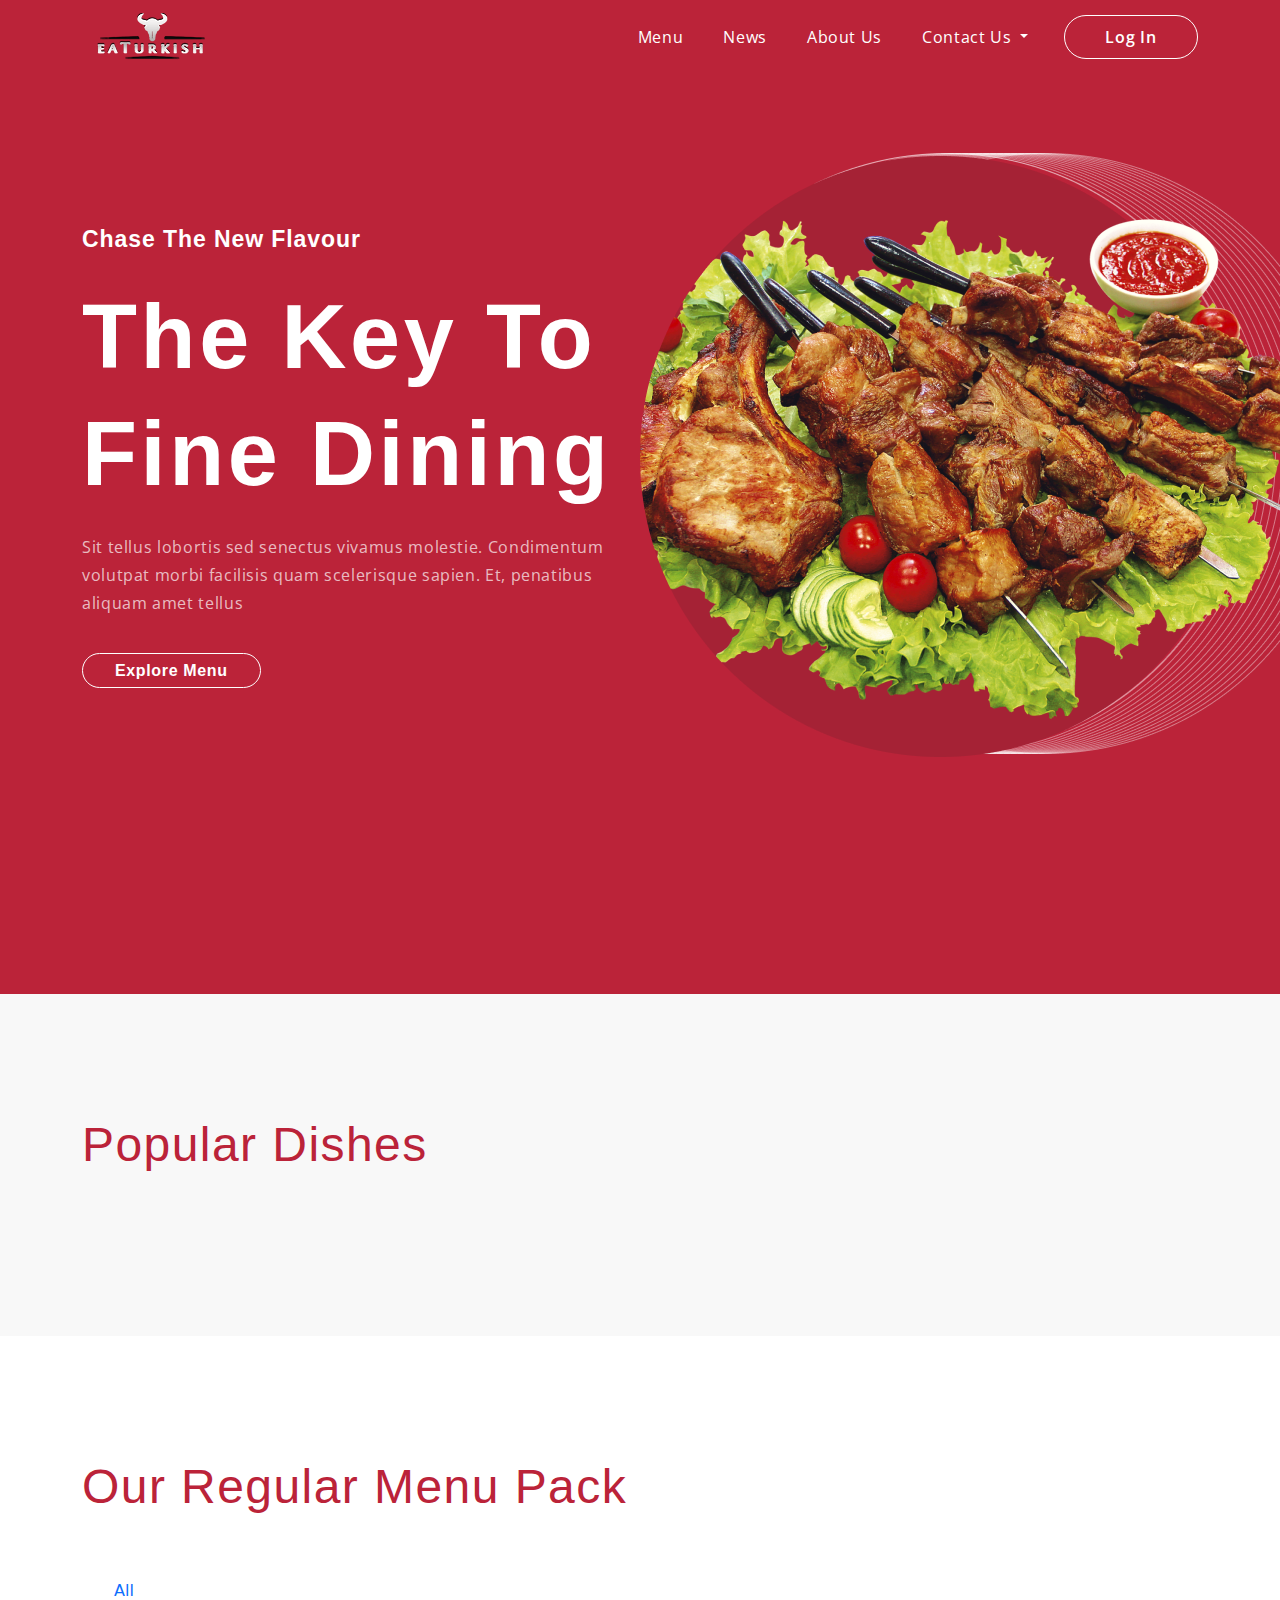
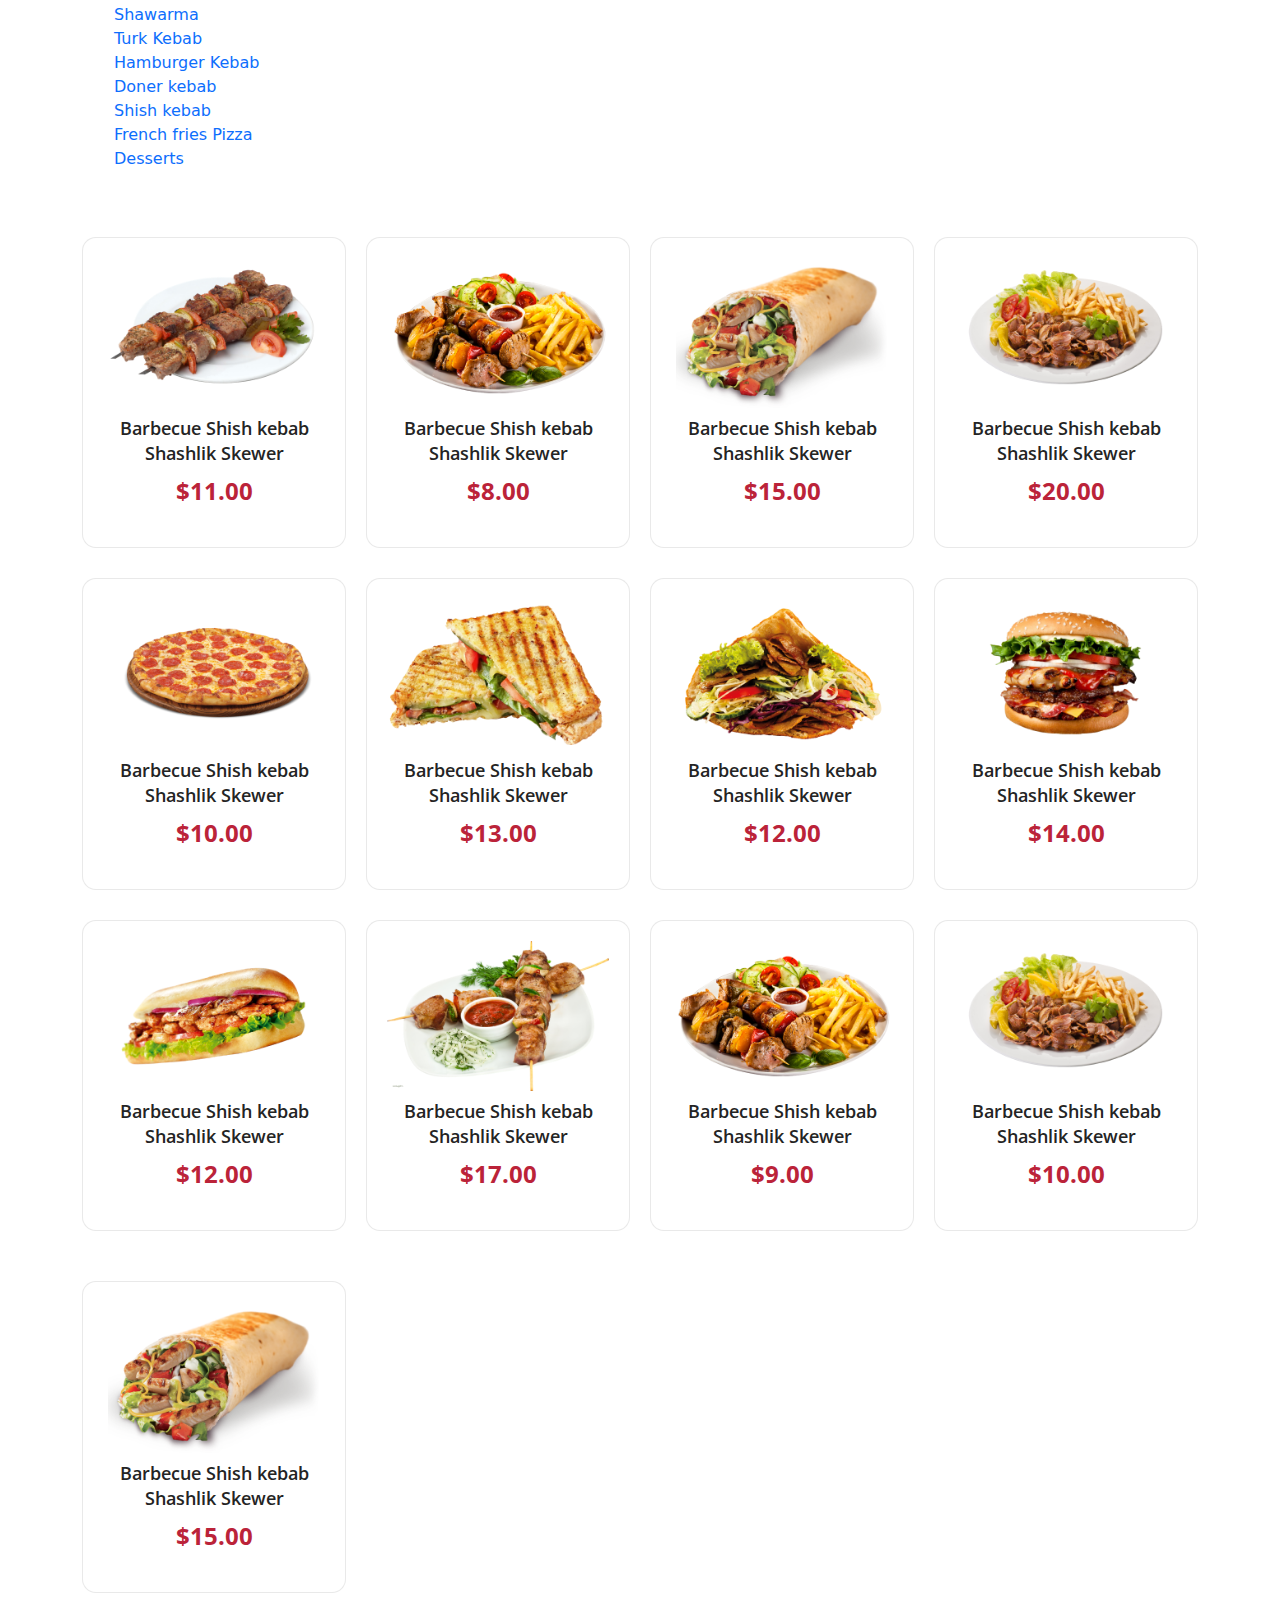
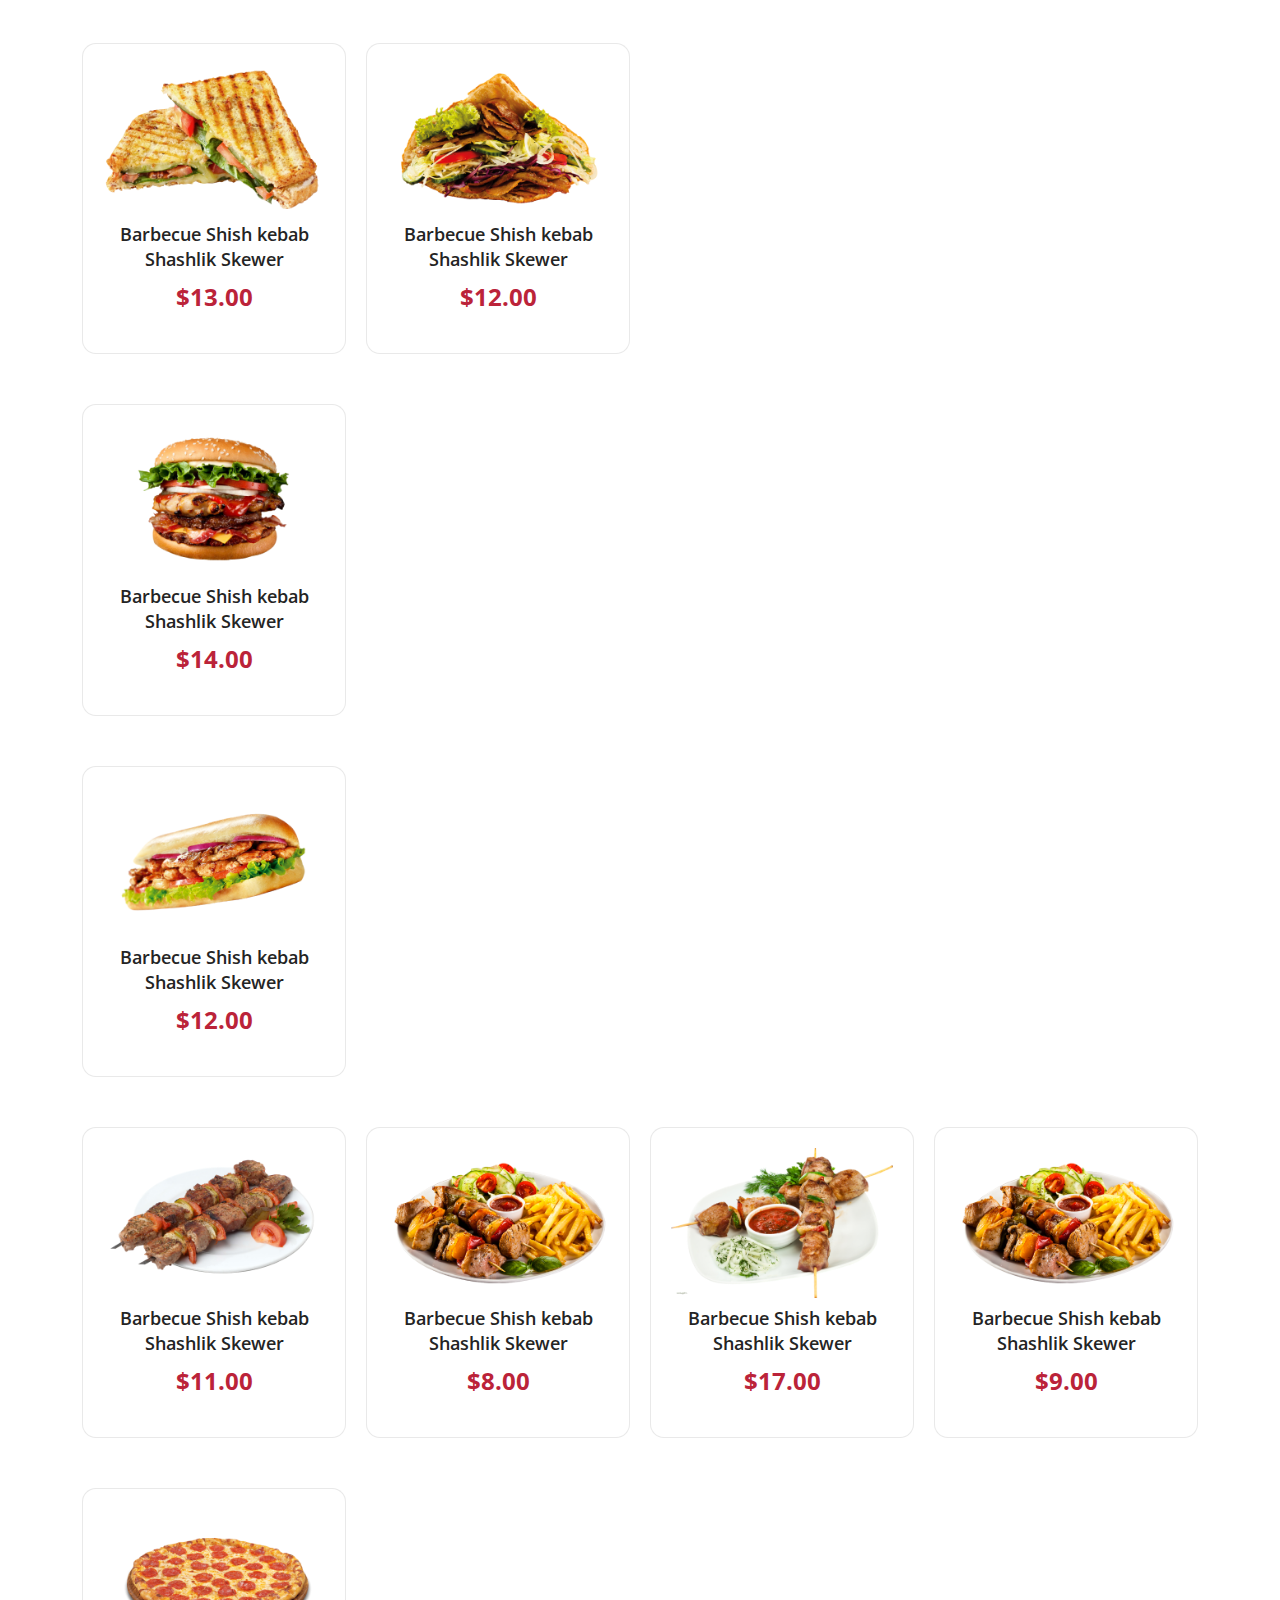
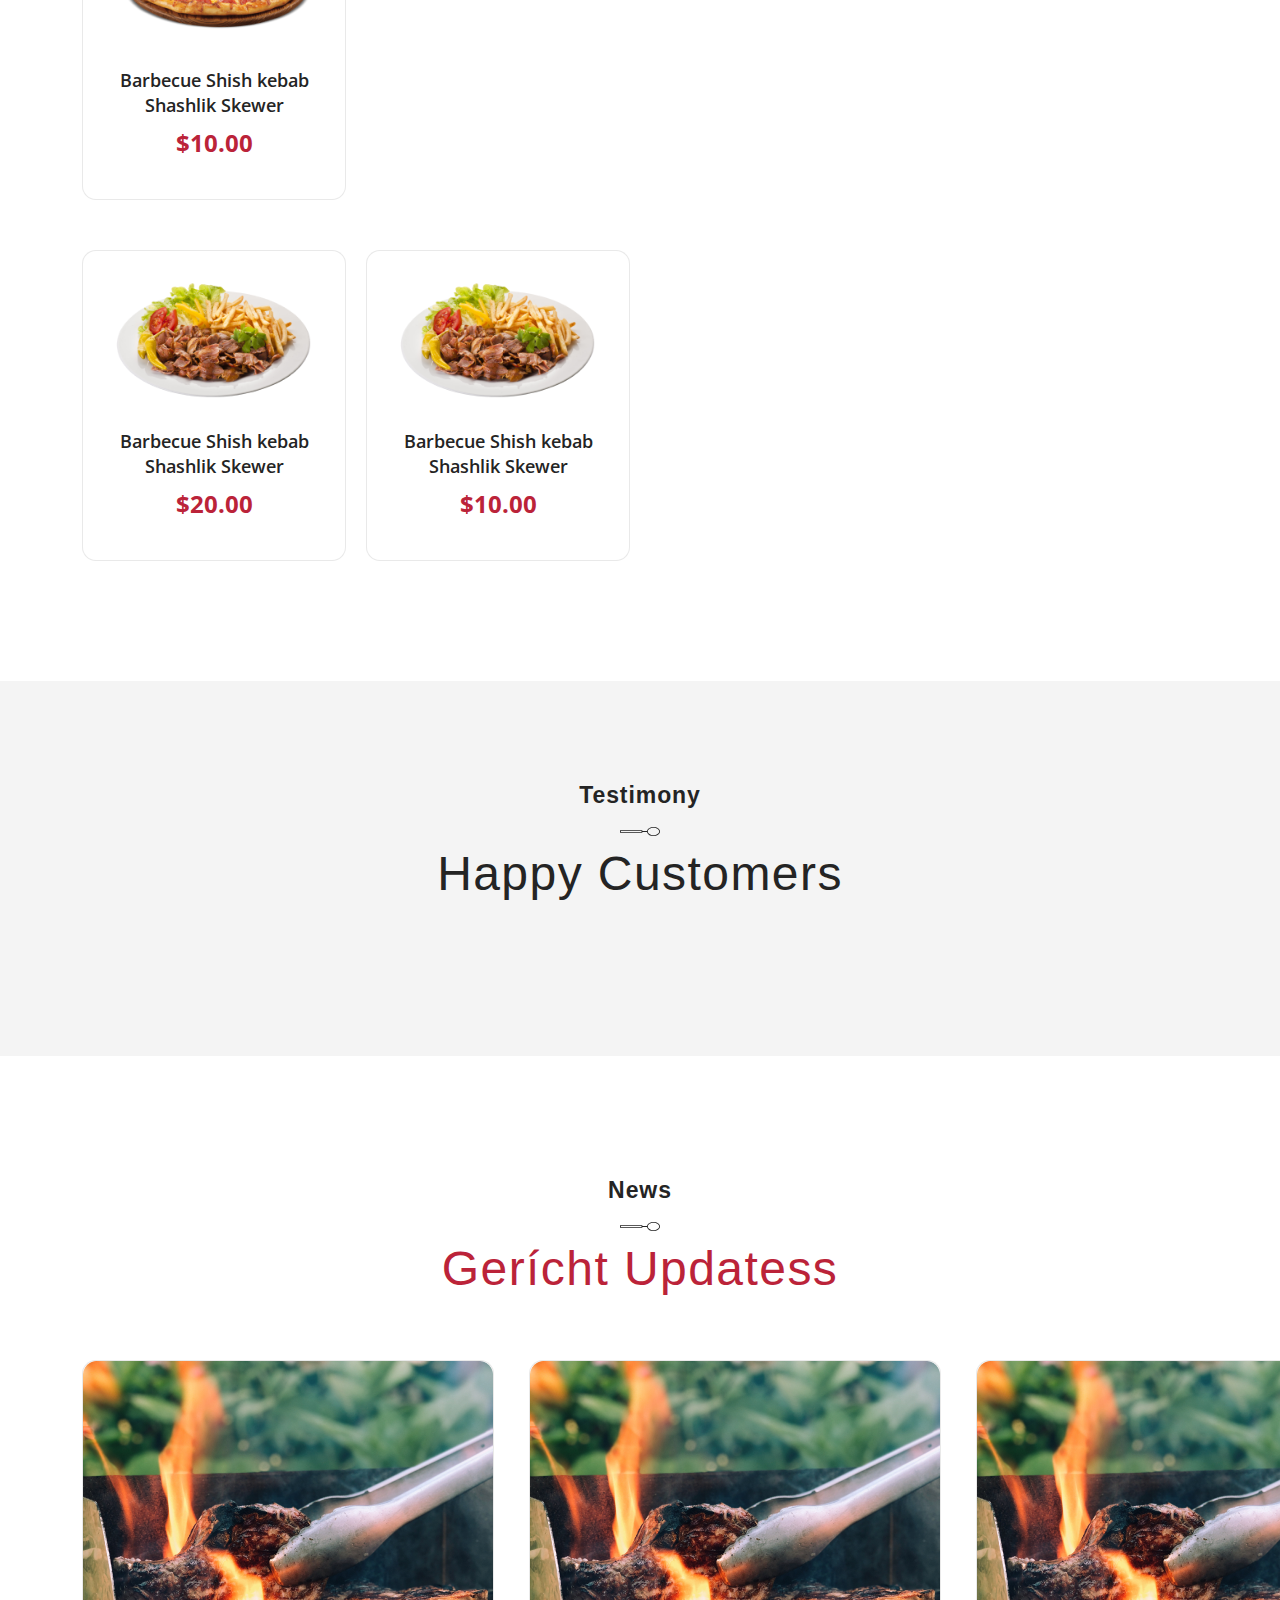
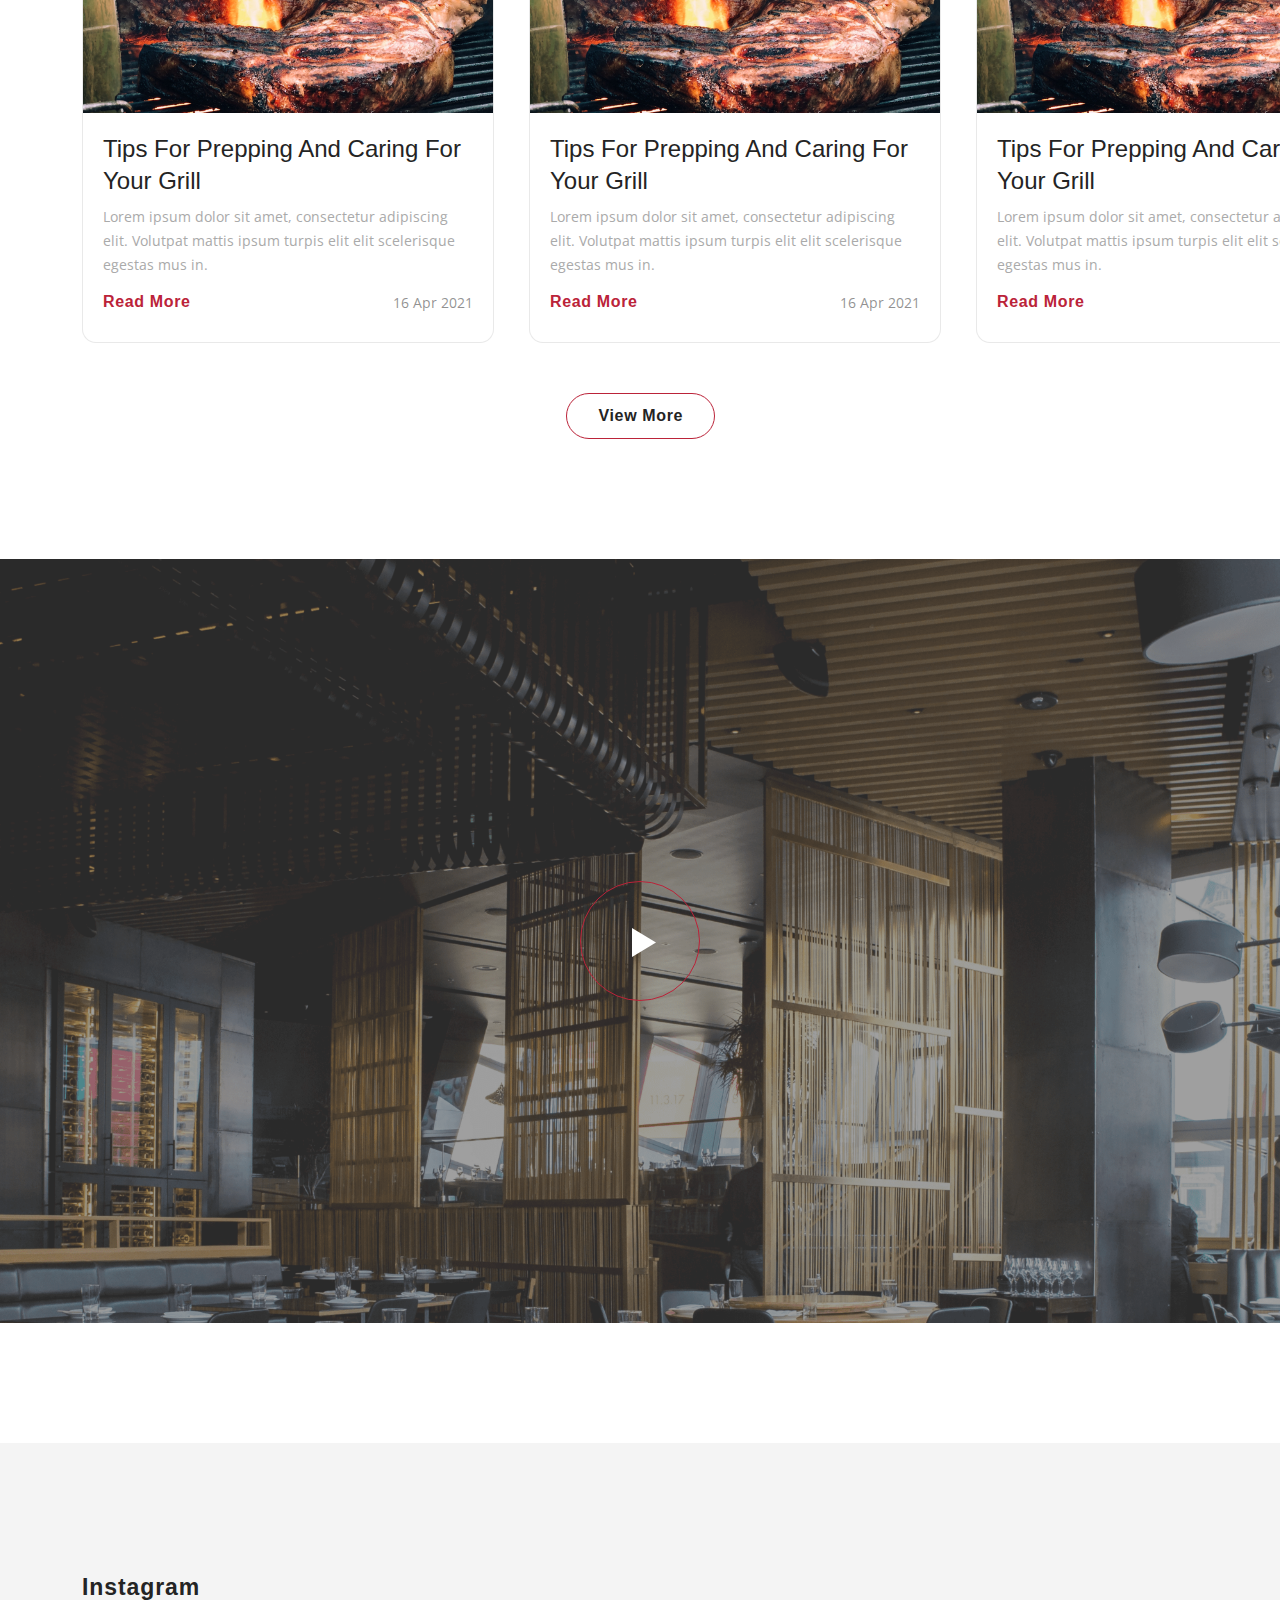
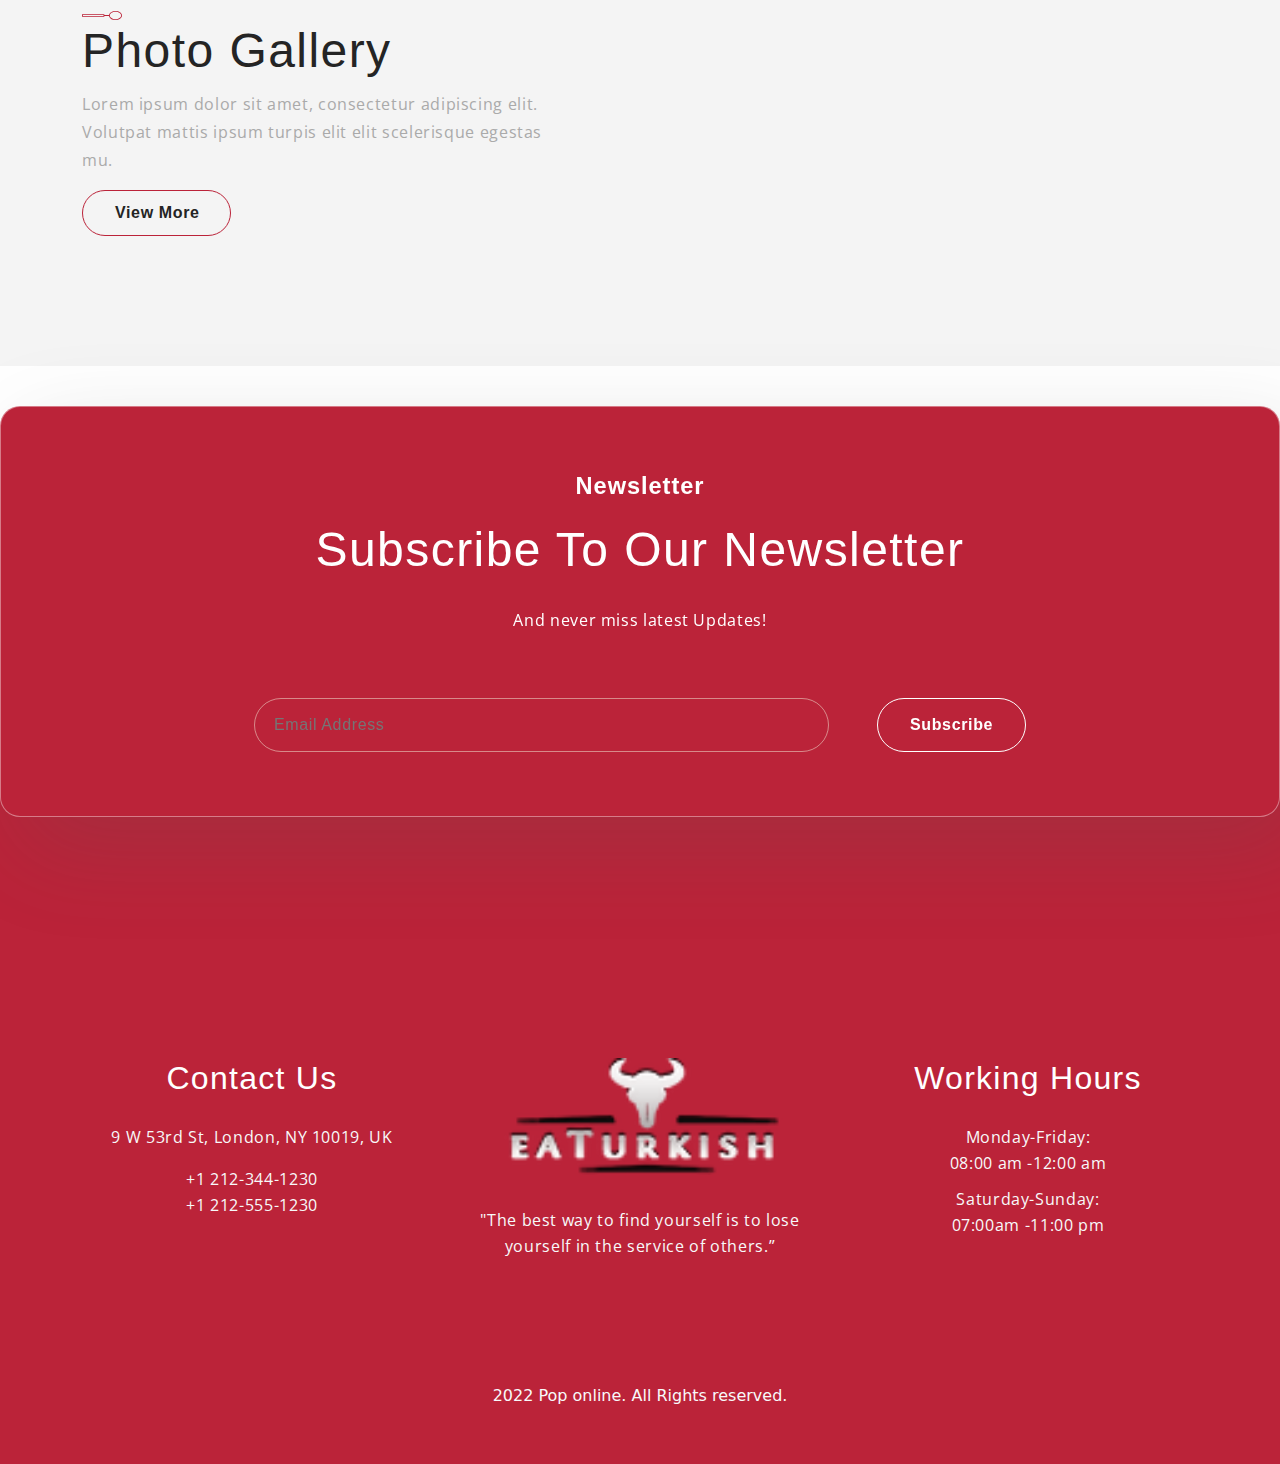
==== commit 25278cae: "adas" ====
--- a/index.html
+++ b/index.html
@@ -259,15 +259,7 @@
                 <h4 class="regular__card-heading m-0 text-center">
                   Barbecue Shish kebab Shashlik Skewer
                 </h4>
-                <div
-                  class="regular__card-stars d-flex column-gap-1 justify-content-center"
-                >
-                  <img src="images/home/fullstar.svg" alt="" />
-                  <img src="images/home/fullstar.svg" alt="" />
-                  <img src="images/home/fullstar.svg" alt="" />
-                  <img src="images/home/fullstar.svg" alt="" />
-                  <img src="images/home/fullstar.svg" alt="" />
-                </div>
+
                 <p class="regular__card-price text-center mb-0">$11.00</p>
               </div>
               <div class="regular__cards-card d-grid row-gap-2">
@@ -279,15 +271,7 @@
                 <h4 class="regular__card-heading m-0 text-center">
                   Barbecue Shish kebab Shashlik Skewer
                 </h4>
-                <div
-                  class="regular__card-stars d-flex column-gap-1 justify-content-center"
-                >
-                  <img src="images/home/fullstar.svg" alt="" />
-                  <img src="images/home/fullstar.svg" alt="" />
-                  <img src="images/home/fullstar.svg" alt="" />
-                  <img src="images/home/fullstar.svg" alt="" />
-                  <img src="images/home/fullstar.svg" alt="" />
-                </div>
+
                 <p class="regular__card-price text-center mb-0">$8.00</p>
               </div>
               <div class="regular__cards-card d-grid row-gap-2">
@@ -299,15 +283,7 @@
                 <h4 class="regular__card-heading m-0 text-center">
                   Barbecue Shish kebab Shashlik Skewer
                 </h4>
-                <div
-                  class="regular__card-stars d-flex column-gap-1 justify-content-center"
-                >
-                  <img src="images/home/fullstar.svg" alt="" />
-                  <img src="images/home/fullstar.svg" alt="" />
-                  <img src="images/home/fullstar.svg" alt="" />
-                  <img src="images/home/fullstar.svg" alt="" />
-                  <img src="images/home/fullstar.svg" alt="" />
-                </div>
+
                 <p class="regular__card-price text-center mb-0">$15.00</p>
               </div>
               <div class="regular__cards-card d-grid row-gap-2">
@@ -319,15 +295,7 @@
                 <h4 class="regular__card-heading m-0 text-center">
                   Barbecue Shish kebab Shashlik Skewer
                 </h4>
-                <div
-                  class="regular__card-stars d-flex column-gap-1 justify-content-center"
-                >
-                  <img src="images/home/fullstar.svg" alt="" />
-                  <img src="images/home/fullstar.svg" alt="" />
-                  <img src="images/home/fullstar.svg" alt="" />
-                  <img src="images/home/fullstar.svg" alt="" />
-                  <img src="images/home/fullstar.svg" alt="" />
-                </div>
+
                 <p class="regular__card-price text-center mb-0">$20.00</p>
               </div>
               <div class="regular__cards-card d-grid row-gap-2">
@@ -339,15 +307,7 @@
                 <h4 class="regular__card-heading m-0 text-center">
                   Barbecue Shish kebab Shashlik Skewer
                 </h4>
-                <div
-                  class="regular__card-stars d-flex column-gap-1 justify-content-center"
-                >
-                  <img src="images/home/fullstar.svg" alt="" />
-                  <img src="images/home/fullstar.svg" alt="" />
-                  <img src="images/home/fullstar.svg" alt="" />
-                  <img src="images/home/fullstar.svg" alt="" />
-                  <img src="images/home/fullstar.svg" alt="" />
-                </div>
+
                 <p class="regular__card-price text-center mb-0">$10.00</p>
               </div>
               <div class="regular__cards-card d-grid row-gap-2">
@@ -359,15 +319,7 @@
                 <h4 class="regular__card-heading m-0 text-center">
                   Barbecue Shish kebab Shashlik Skewer
                 </h4>
-                <div
-                  class="regular__card-stars d-flex column-gap-1 justify-content-center"
-                >
-                  <img src="images/home/fullstar.svg" alt="" />
-                  <img src="images/home/fullstar.svg" alt="" />
-                  <img src="images/home/fullstar.svg" alt="" />
-                  <img src="images/home/fullstar.svg" alt="" />
-                  <img src="images/home/fullstar.svg" alt="" />
-                </div>
+
                 <p class="regular__card-price text-center mb-0">$13.00</p>
               </div>
               <div class="regular__cards-card d-grid row-gap-2">
@@ -379,15 +331,7 @@
                 <h4 class="regular__card-heading m-0 text-center">
                   Barbecue Shish kebab Shashlik Skewer
                 </h4>
-                <div
-                  class="regular__card-stars d-flex column-gap-1 justify-content-center"
-                >
-                  <img src="images/home/fullstar.svg" alt="" />
-                  <img src="images/home/fullstar.svg" alt="" />
-                  <img src="images/home/fullstar.svg" alt="" />
-                  <img src="images/home/fullstar.svg" alt="" />
-                  <img src="images/home/fullstar.svg" alt="" />
-                </div>
+
                 <p class="regular__card-price text-center mb-0">$12.00</p>
               </div>
               <div class="regular__cards-card d-grid row-gap-2">
@@ -399,15 +343,7 @@
                 <h4 class="regular__card-heading m-0 text-center">
                   Barbecue Shish kebab Shashlik Skewer
                 </h4>
-                <div
-                  class="regular__card-stars d-flex column-gap-1 justify-content-center"
-                >
-                  <img src="images/home/fullstar.svg" alt="" />
-                  <img src="images/home/fullstar.svg" alt="" />
-                  <img src="images/home/fullstar.svg" alt="" />
-                  <img src="images/home/fullstar.svg" alt="" />
-                  <img src="images/home/fullstar.svg" alt="" />
-                </div>
+
                 <p class="regular__card-price text-center mb-0">$14.00</p>
               </div>
               <div class="regular__cards-card d-grid row-gap-2">
@@ -419,15 +355,7 @@
                 <h4 class="regular__card-heading m-0 text-center">
                   Barbecue Shish kebab Shashlik Skewer
                 </h4>
-                <div
-                  class="regular__card-stars d-flex column-gap-1 justify-content-center"
-                >
-                  <img src="images/home/fullstar.svg" alt="" />
-                  <img src="images/home/fullstar.svg" alt="" />
-                  <img src="images/home/fullstar.svg" alt="" />
-                  <img src="images/home/fullstar.svg" alt="" />
-                  <img src="images/home/fullstar.svg" alt="" />
-                </div>
+
                 <p class="regular__card-price text-center mb-0">$12.00</p>
               </div>
               <div class="regular__cards-card d-grid row-gap-2">
@@ -439,15 +367,7 @@
                 <h4 class="regular__card-heading m-0 text-center">
                   Barbecue Shish kebab Shashlik Skewer
                 </h4>
-                <div
-                  class="regular__card-stars d-flex column-gap-1 justify-content-center"
-                >
-                  <img src="images/home/fullstar.svg" alt="" />
-                  <img src="images/home/fullstar.svg" alt="" />
-                  <img src="images/home/fullstar.svg" alt="" />
-                  <img src="images/home/fullstar.svg" alt="" />
-                  <img src="images/home/fullstar.svg" alt="" />
-                </div>
+
                 <p class="regular__card-price text-center mb-0">$17.00</p>
               </div>
               <div class="regular__cards-card d-grid row-gap-2">
@@ -459,15 +379,7 @@
                 <h4 class="regular__card-heading m-0 text-center">
                   Barbecue Shish kebab Shashlik Skewer
                 </h4>
-                <div
-                  class="regular__card-stars d-flex column-gap-1 justify-content-center"
-                >
-                  <img src="images/home/fullstar.svg" alt="" />
-                  <img src="images/home/fullstar.svg" alt="" />
-                  <img src="images/home/fullstar.svg" alt="" />
-                  <img src="images/home/fullstar.svg" alt="" />
-                  <img src="images/home/fullstar.svg" alt="" />
-                </div>
+
                 <p class="regular__card-price text-center mb-0">$9.00</p>
               </div>
               <div class="regular__cards-card d-grid row-gap-2">
@@ -479,15 +391,7 @@
                 <h4 class="regular__card-heading m-0 text-center">
                   Barbecue Shish kebab Shashlik Skewer
                 </h4>
-                <div
-                  class="regular__card-stars d-flex column-gap-1 justify-content-center"
-                >
-                  <img src="images/home/fullstar.svg" alt="" />
-                  <img src="images/home/fullstar.svg" alt="" />
-                  <img src="images/home/fullstar.svg" alt="" />
-                  <img src="images/home/fullstar.svg" alt="" />
-                  <img src="images/home/fullstar.svg" alt="" />
-                </div>
+
                 <p class="regular__card-price text-center mb-0">$10.00</p>
               </div>
             </div>
@@ -503,15 +407,7 @@
                 <h4 class="regular__card-heading m-0 text-center">
                   Barbecue Shish kebab Shashlik Skewer
                 </h4>
-                <div
-                  class="regular__card-stars d-flex column-gap-1 justify-content-center"
-                >
-                  <img src="images/home/fullstar.svg" alt="" />
-                  <img src="images/home/fullstar.svg" alt="" />
-                  <img src="images/home/fullstar.svg" alt="" />
-                  <img src="images/home/fullstar.svg" alt="" />
-                  <img src="images/home/fullstar.svg" alt="" />
-                </div>
+
                 <p class="regular__card-price text-center mb-0">$15.00</p>
               </div>
             </div>
@@ -527,15 +423,7 @@
                 <h4 class="regular__card-heading m-0 text-center">
                   Barbecue Shish kebab Shashlik Skewer
                 </h4>
-                <div
-                  class="regular__card-stars d-flex column-gap-1 justify-content-center"
-                >
-                  <img src="images/home/fullstar.svg" alt="" />
-                  <img src="images/home/fullstar.svg" alt="" />
-                  <img src="images/home/fullstar.svg" alt="" />
-                  <img src="images/home/fullstar.svg" alt="" />
-                  <img src="images/home/fullstar.svg" alt="" />
-                </div>
+
                 <p class="regular__card-price text-center mb-0">$13.00</p>
               </div>
               <div class="regular__cards-card d-grid row-gap-2">
@@ -547,15 +435,7 @@
                 <h4 class="regular__card-heading m-0 text-center">
                   Barbecue Shish kebab Shashlik Skewer
                 </h4>
-                <div
-                  class="regular__card-stars d-flex column-gap-1 justify-content-center"
-                >
-                  <img src="images/home/fullstar.svg" alt="" />
-                  <img src="images/home/fullstar.svg" alt="" />
-                  <img src="images/home/fullstar.svg" alt="" />
-                  <img src="images/home/fullstar.svg" alt="" />
-                  <img src="images/home/fullstar.svg" alt="" />
-                </div>
+
                 <p class="regular__card-price text-center mb-0">$12.00</p>
               </div>
             </div>
@@ -571,15 +451,7 @@
                 <h4 class="regular__card-heading m-0 text-center">
                   Barbecue Shish kebab Shashlik Skewer
                 </h4>
-                <div
-                  class="regular__card-stars d-flex column-gap-1 justify-content-center"
-                >
-                  <img src="images/home/fullstar.svg" alt="" />
-                  <img src="images/home/fullstar.svg" alt="" />
-                  <img src="images/home/fullstar.svg" alt="" />
-                  <img src="images/home/fullstar.svg" alt="" />
-                  <img src="images/home/fullstar.svg" alt="" />
-                </div>
+
                 <p class="regular__card-price text-center mb-0">$14.00</p>
               </div>
             </div>
@@ -595,15 +467,7 @@
                 <h4 class="regular__card-heading m-0 text-center">
                   Barbecue Shish kebab Shashlik Skewer
                 </h4>
-                <div
-                  class="regular__card-stars d-flex column-gap-1 justify-content-center"
-                >
-                  <img src="images/home/fullstar.svg" alt="" />
-                  <img src="images/home/fullstar.svg" alt="" />
-                  <img src="images/home/fullstar.svg" alt="" />
-                  <img src="images/home/fullstar.svg" alt="" />
-                  <img src="images/home/fullstar.svg" alt="" />
-                </div>
+
                 <p class="regular__card-price text-center mb-0">$12.00</p>
               </div>
             </div>
@@ -619,15 +483,7 @@
                 <h4 class="regular__card-heading m-0 text-center">
                   Barbecue Shish kebab Shashlik Skewer
                 </h4>
-                <div
-                  class="regular__card-stars d-flex column-gap-1 justify-content-center"
-                >
-                  <img src="images/home/fullstar.svg" alt="" />
-                  <img src="images/home/fullstar.svg" alt="" />
-                  <img src="images/home/fullstar.svg" alt="" />
-                  <img src="images/home/fullstar.svg" alt="" />
-                  <img src="images/home/fullstar.svg" alt="" />
-                </div>
+
                 <p class="regular__card-price text-center mb-0">$11.00</p>
               </div>
               <div class="regular__cards-card d-grid row-gap-2">
@@ -639,15 +495,7 @@
                 <h4 class="regular__card-heading m-0 text-center">
                   Barbecue Shish kebab Shashlik Skewer
                 </h4>
-                <div
-                  class="regular__card-stars d-flex column-gap-1 justify-content-center"
-                >
-                  <img src="images/home/fullstar.svg" alt="" />
-                  <img src="images/home/fullstar.svg" alt="" />
-                  <img src="images/home/fullstar.svg" alt="" />
-                  <img src="images/home/fullstar.svg" alt="" />
-                  <img src="images/home/fullstar.svg" alt="" />
-                </div>
+
                 <p class="regular__card-price text-center mb-0">$8.00</p>
               </div>
               <div class="regular__cards-card d-grid row-gap-2">
@@ -659,15 +507,7 @@
                 <h4 class="regular__card-heading m-0 text-center">
                   Barbecue Shish kebab Shashlik Skewer
                 </h4>
-                <div
-                  class="regular__card-stars d-flex column-gap-1 justify-content-center"
-                >
-                  <img src="images/home/fullstar.svg" alt="" />
-                  <img src="images/home/fullstar.svg" alt="" />
-                  <img src="images/home/fullstar.svg" alt="" />
-                  <img src="images/home/fullstar.svg" alt="" />
-                  <img src="images/home/fullstar.svg" alt="" />
-                </div>
+
                 <p class="regular__card-price text-center mb-0">$17.00</p>
               </div>
               <div class="regular__cards-card d-grid row-gap-2">
@@ -679,15 +519,7 @@
                 <h4 class="regular__card-heading m-0 text-center">
                   Barbecue Shish kebab Shashlik Skewer
                 </h4>
-                <div
-                  class="regular__card-stars d-flex column-gap-1 justify-content-center"
-                >
-                  <img src="images/home/fullstar.svg" alt="" />
-                  <img src="images/home/fullstar.svg" alt="" />
-                  <img src="images/home/fullstar.svg" alt="" />
-                  <img src="images/home/fullstar.svg" alt="" />
-                  <img src="images/home/fullstar.svg" alt="" />
-                </div>
+
                 <p class="regular__card-price text-center mb-0">$9.00</p>
               </div>
             </div>
@@ -703,15 +535,7 @@
                 <h4 class="regular__card-heading m-0 text-center">
                   Barbecue Shish kebab Shashlik Skewer
                 </h4>
-                <div
-                  class="regular__card-stars d-flex column-gap-1 justify-content-center"
-                >
-                  <img src="images/home/fullstar.svg" alt="" />
-                  <img src="images/home/fullstar.svg" alt="" />
-                  <img src="images/home/fullstar.svg" alt="" />
-                  <img src="images/home/fullstar.svg" alt="" />
-                  <img src="images/home/fullstar.svg" alt="" />
-                </div>
+
                 <p class="regular__card-price text-center mb-0">$10.00</p>
               </div>
             </div>
@@ -727,15 +551,7 @@
                 <h4 class="regular__card-heading m-0 text-center">
                   Barbecue Shish kebab Shashlik Skewer
                 </h4>
-                <div
-                  class="regular__card-stars d-flex column-gap-1 justify-content-center"
-                >
-                  <img src="images/home/fullstar.svg" alt="" />
-                  <img src="images/home/fullstar.svg" alt="" />
-                  <img src="images/home/fullstar.svg" alt="" />
-                  <img src="images/home/fullstar.svg" alt="" />
-                  <img src="images/home/fullstar.svg" alt="" />
-                </div>
+
                 <p class="regular__card-price text-center mb-0">$20.00</p>
               </div>
               <div class="regular__cards-card d-grid row-gap-2">
@@ -747,15 +563,7 @@
                 <h4 class="regular__card-heading m-0 text-center">
                   Barbecue Shish kebab Shashlik Skewer
                 </h4>
-                <div
-                  class="regular__card-stars d-flex column-gap-1 justify-content-center"
-                >
-                  <img src="images/home/fullstar.svg" alt="" />
-                  <img src="images/home/fullstar.svg" alt="" />
-                  <img src="images/home/fullstar.svg" alt="" />
-                  <img src="images/home/fullstar.svg" alt="" />
-                  <img src="images/home/fullstar.svg" alt="" />
-                </div>
+
                 <p class="regular__card-price text-center mb-0">$10.00</p>
               </div>
             </div>
